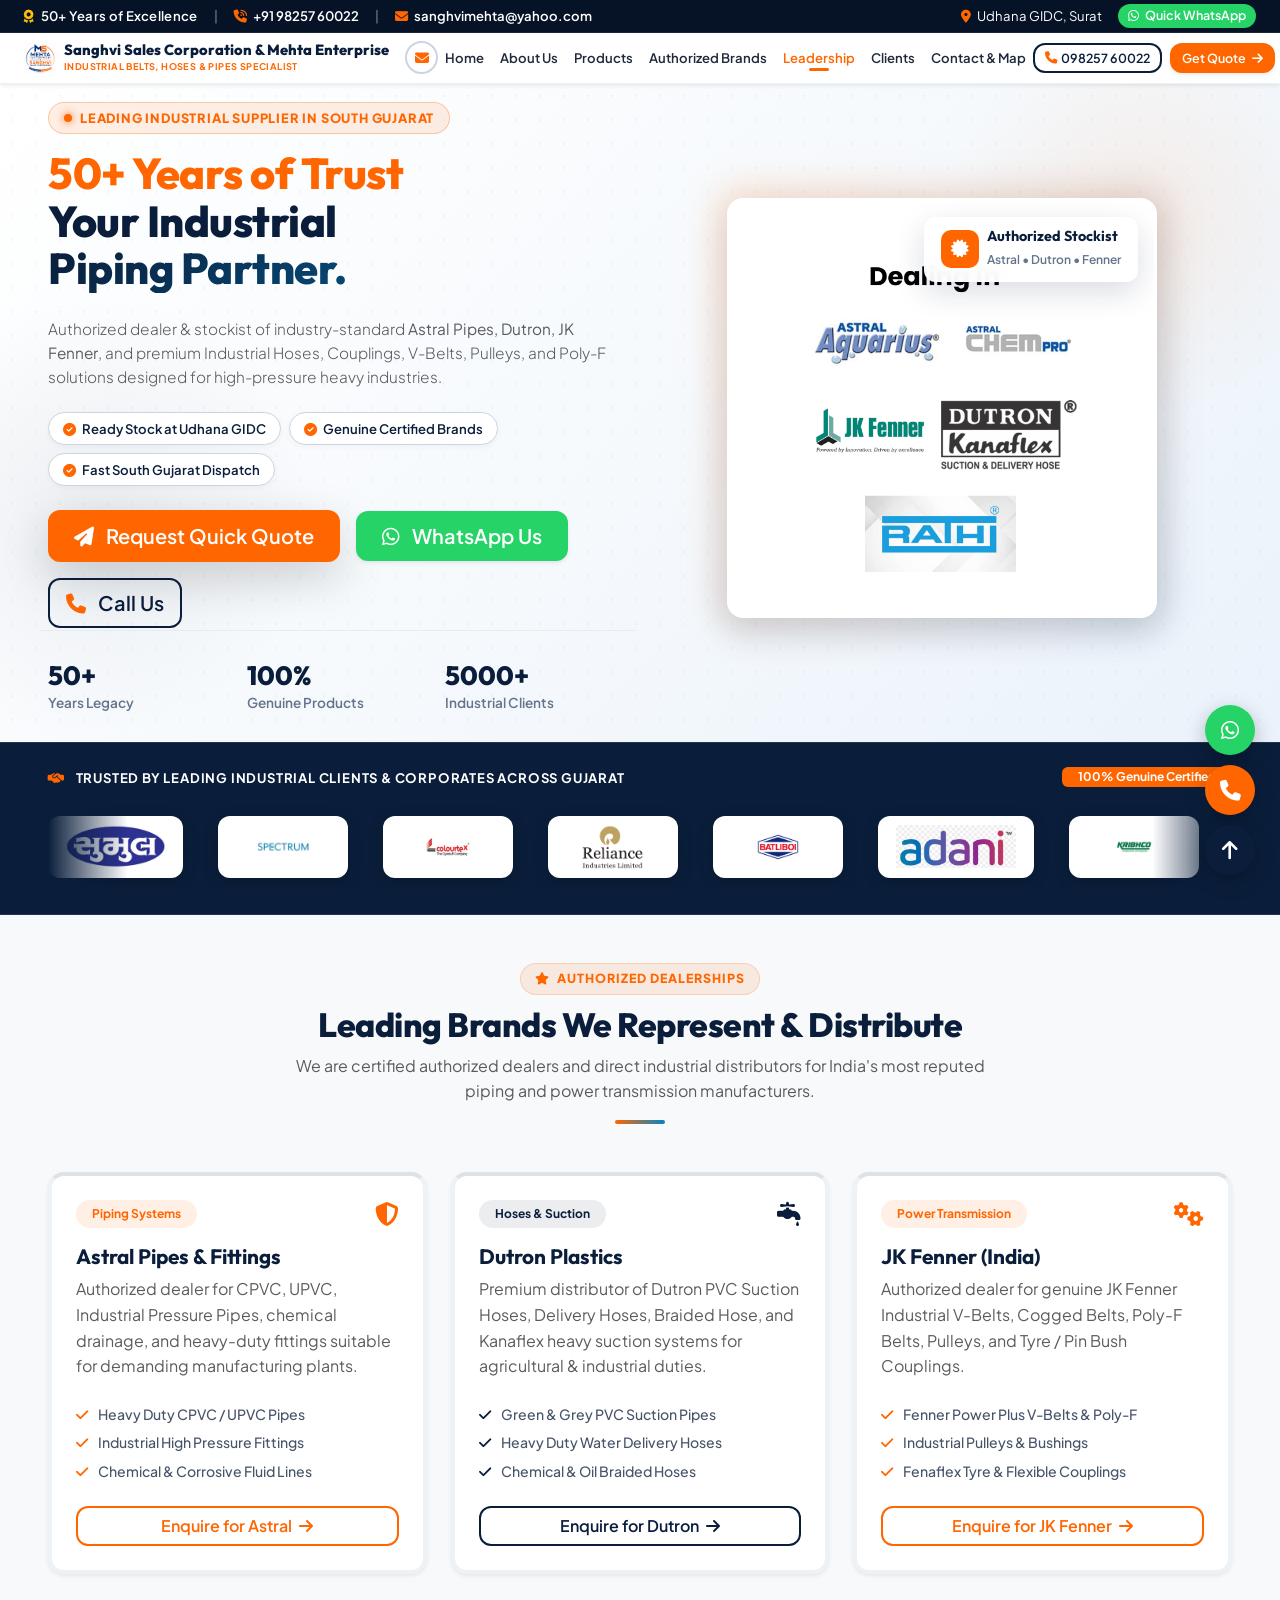
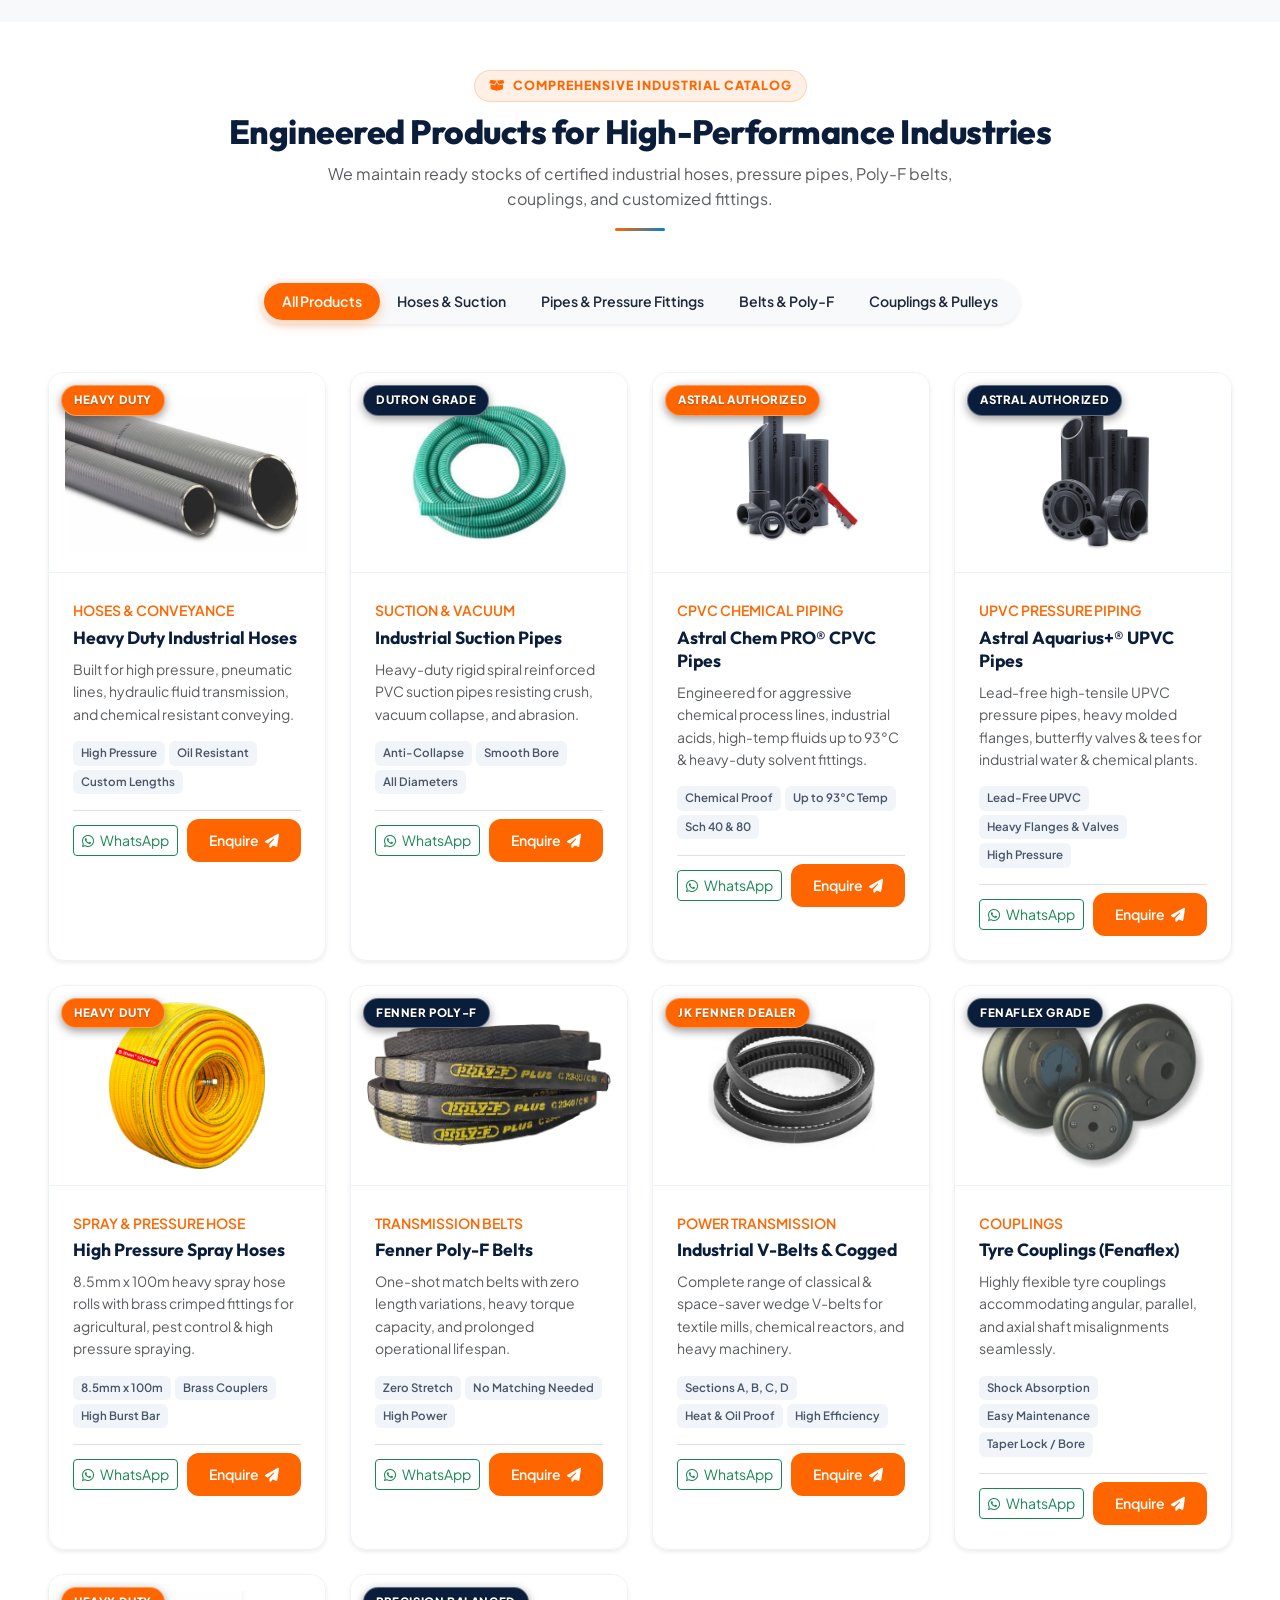
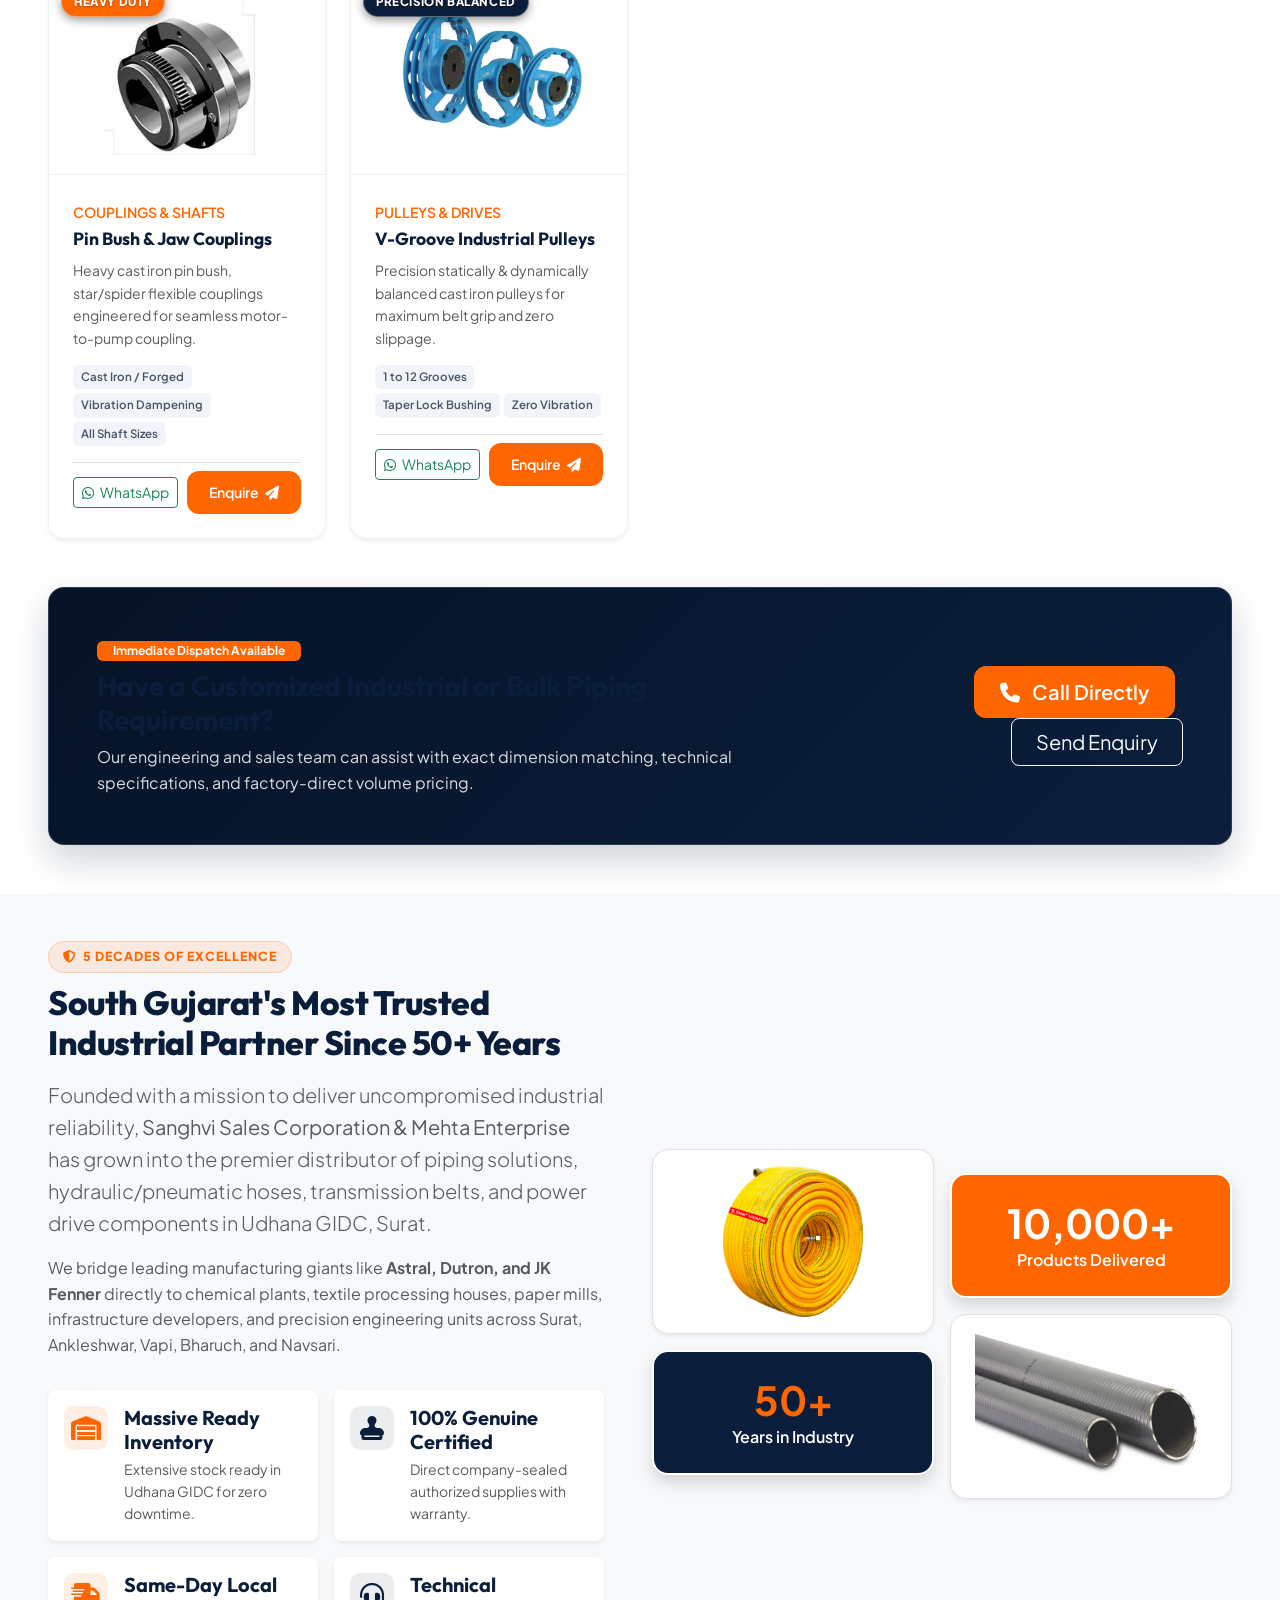
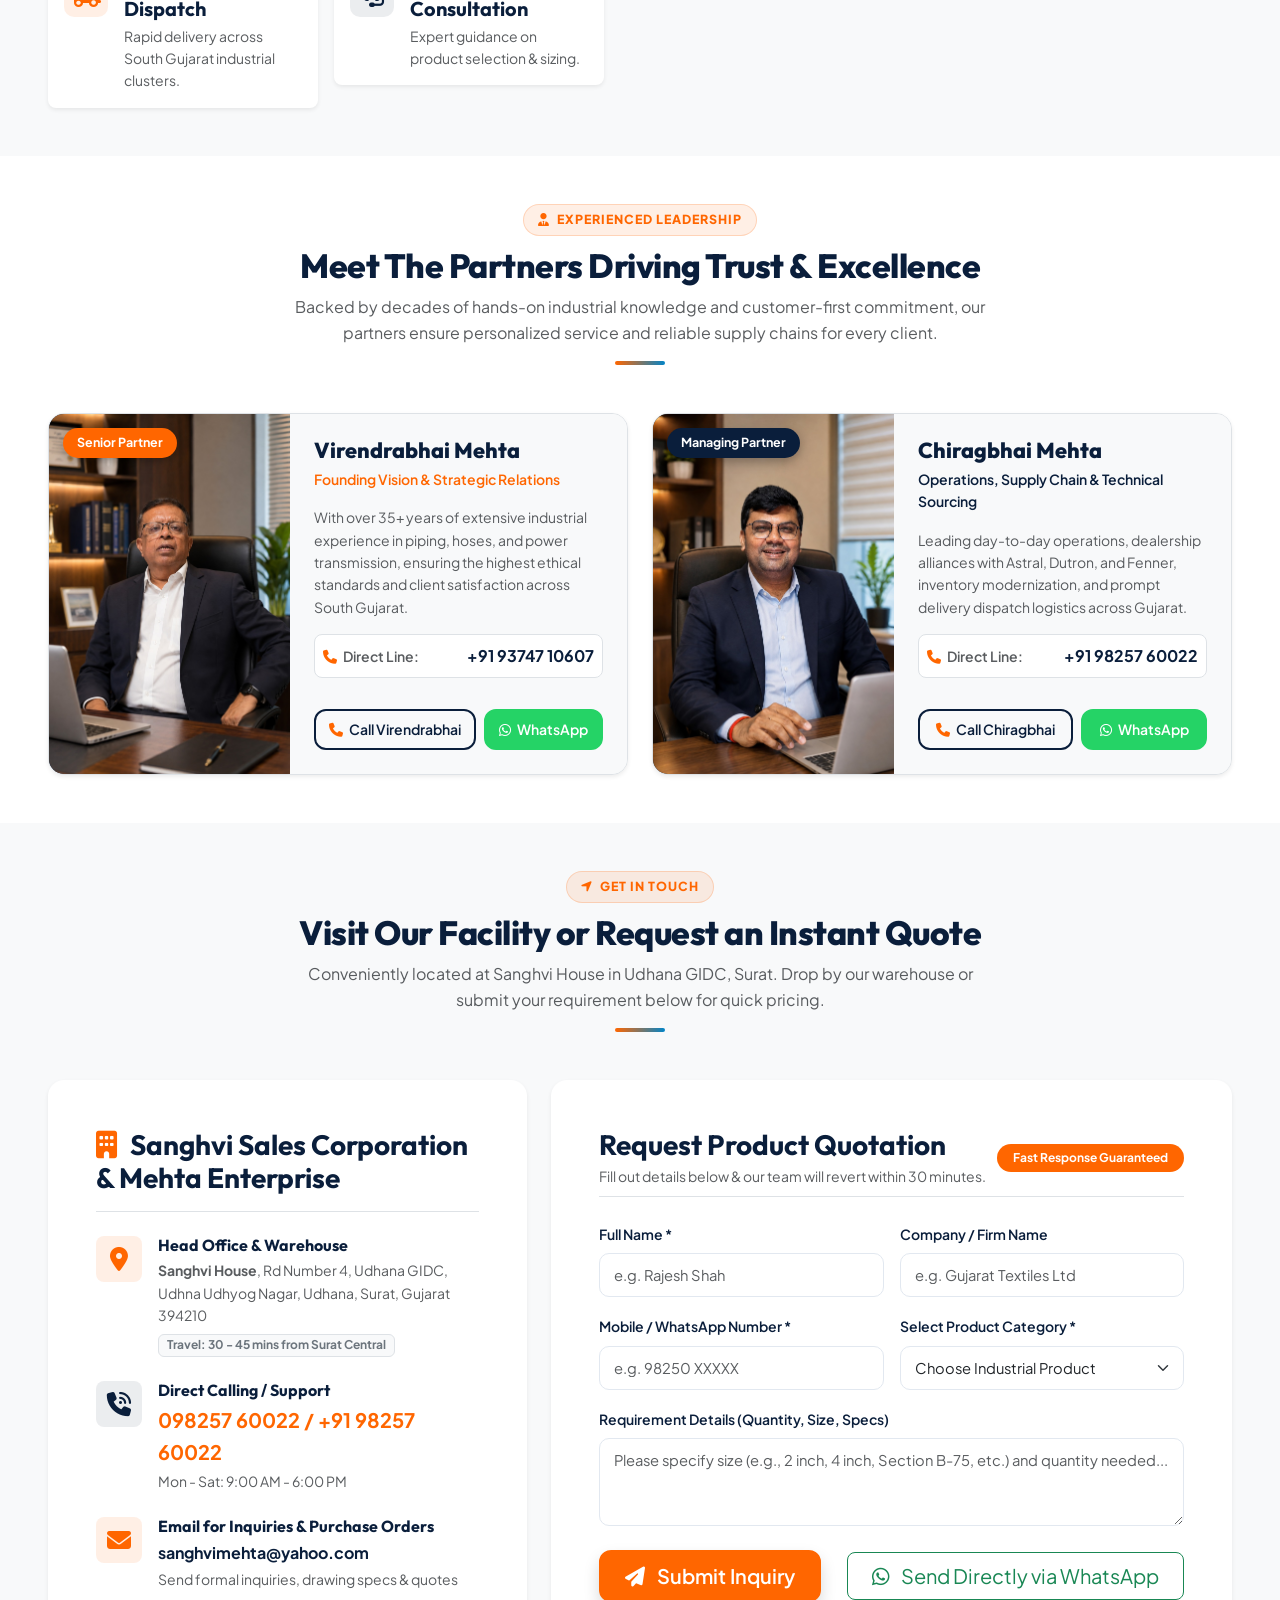
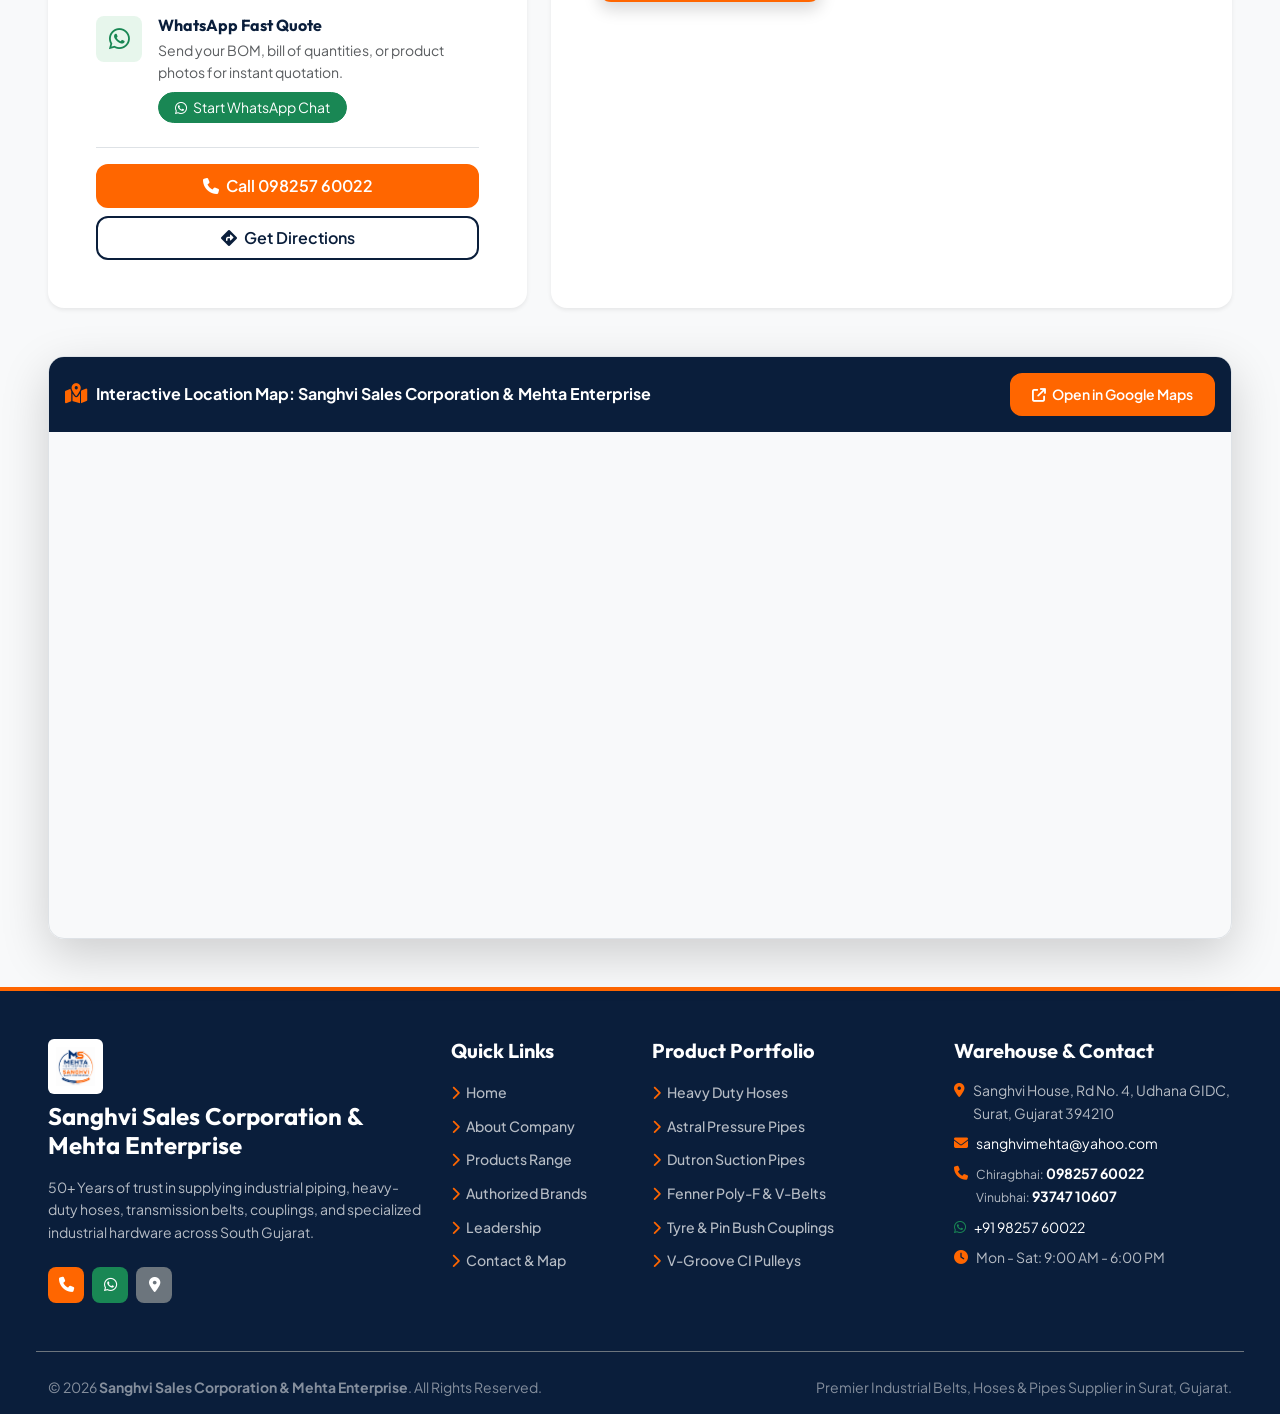
==== index.html @ c062a6a2 "feat: implement front-end scripts and styling for product management and inquiry workflows" ====
<!DOCTYPE html>
<html lang="en">
<head>
    <meta charset="UTF-8">
    <meta name="viewport" content="width=device-width, initial-scale=1.0">
    <title>Sanghvi Sales Corporation & Mehta Enterprise | Industrial Piping, Hoses & Belts Supplier Surat</title>
    
    <!-- Core SEO Meta Tags -->
    <meta name="description" content="Sanghvi Sales Corporation & Mehta Enterprise - Leading Industrial Supplier in South Gujarat with 50+ Years Trust. Authorized Dealers for Astral Pipes, Dutron Suction Hoses, JK Fenner Belts & Couplings in Udhana GIDC, Surat. Call 098257 60022.">
    <meta name="keywords" content="Sanghvi Sales Corporation Surat, Mehta Enterprise Surat, Industrial Piping Supplier Surat, Dutron Suction Pipes Udhana GIDC, Astral Industrial Pipes Surat, JK Fenner Belts Gujarat, Poly-F Belts Surat, Industrial Hoses Supplier, Tyre Couplings Surat, Industrial Pulleys Udhna">
    <meta name="author" content="Sanghvi Sales Corporation & Mehta Enterprise">
    <meta name="robots" content="index, follow, max-snippet:-1, max-image-preview:large, max-video-preview:-1">
    <link rel="canonical" href="https://sanghvisalesmehta.com/">

    <!-- Geo & Local Business Tags for Surat & South Gujarat -->
    <meta name="geo.region" content="IN-GJ">
    <meta name="geo.placename" content="Surat, Gujarat, India">
    <meta name="geo.position" content="21.172261;72.845045">
    <meta name="ICBM" content="21.172261, 72.845045">

    <!-- Open Graph Meta Tags (WhatsApp, Facebook, LinkedIn) -->
    <meta property="og:locale" content="en_IN">
    <meta property="og:type" content="website">
    <meta property="og:title" content="50+ Years of Trust | Sanghvi Sales Corporation & Mehta Enterprise Surat">
    <meta property="og:description" content="Authorized Industrial Dealer & Stockist of Astral Pipes, Dutron Suction Hoses, JK Fenner Belts, Pulleys & Couplings in Udhana GIDC, Surat.">
    <meta property="og:url" content="https://sanghvisalesmehta.com/">
    <meta property="og:site_name" content="Sanghvi Sales Corporation & Mehta Enterprise">
    <meta property="og:image" content="images/main banner.png">
    <meta property="og:image:width" content="1200">
    <meta property="og:image:height" content="630">
    <meta property="og:image:alt" content="Sanghvi Sales Corporation & Mehta Enterprise Industrial Supplies Surat">

    <!-- Twitter Card Meta Tags -->
    <meta name="twitter:card" content="summary_large_image">
    <meta name="twitter:title" content="Sanghvi Sales Corporation & Mehta Enterprise | Industrial Piping & Hoses Partner">
    <meta name="twitter:description" content="Leading Industrial Supplier in South Gujarat with 50+ Years Trust. Authorized Dealers for Astral, Dutron, JK Fenner.">
    <meta name="twitter:image" content="images/main banner.png">

    <!-- Favicon -->
    <link rel="icon" type="image/png" href="images/logo.png">
    <link rel="apple-touch-icon" href="images/logo.png">

    <!-- Performance Resource Hints -->
    <link rel="dns-prefetch" href="//fonts.googleapis.com">
    <link rel="dns-prefetch" href="//fonts.gstatic.com">
    <link rel="dns-prefetch" href="//cdn.jsdelivr.net">
    <link rel="dns-prefetch" href="//cdnjs.cloudflare.com">
    <link rel="preconnect" href="https://fonts.googleapis.com">
    <link rel="preconnect" href="https://fonts.gstatic.com" crossorigin>

    <!-- Google Fonts with display=swap for faster First Contentful Paint (FCP) -->
    <link href="https://fonts.googleapis.com/css2?family=Outfit:wght@500;600;700;800&family=Plus+Jakarta+Sans:wght@400;500;600;700&display=swap" rel="stylesheet">

    <!-- Bootstrap 5 CSS -->
    <link href="https://cdn.jsdelivr.net/npm/bootstrap@5.3.3/dist/css/bootstrap.min.css" rel="stylesheet">
    
    <!-- Icons -->
    <link rel="stylesheet" href="https://cdn.jsdelivr.net/npm/bootstrap-icons@1.11.3/font/bootstrap-icons.min.css">
    <link rel="stylesheet" href="https://cdnjs.cloudflare.com/ajax/libs/font-awesome/6.5.1/css/all.min.css">

    <!-- Custom CSS -->
    <link rel="stylesheet" href="css/style.css">

    <!-- Advanced JSON-LD Structured Data for Local Business & Product Catalog SEO -->
    <script type="application/ld+json">
    {
      "@context": "https://schema.org",
      "@type": "IndustrialSupplyStore",
      "name": "Sanghvi Sales Corporation & Mehta Enterprise",
      "alternateName": "Sanghvi Sales Corporation Surat",
      "image": "https://sanghvisalesmehta.com/images/logo.png",
      "@id": "https://sanghvisalesmehta.com/#organization",
      "url": "https://sanghvisalesmehta.com/",
      "telephone": "+919825760022",
      "email": "sanghvimehta@yahoo.com",
      "priceRange": "₹₹",
      "address": {
        "@type": "PostalAddress",
        "streetAddress": "Sanghvi House, Rd Number 4, Udhana GIDC, Udhna Udhyog Nagar",
        "addressLocality": "Surat",
        "addressRegion": "Gujarat",
        "postalCode": "394210",
        "addressCountry": "IN"
      },
      "geo": {
        "@type": "GeoCoordinates",
        "latitude": 21.1722612,
        "longitude": 72.8450452
      },
      "openingHoursSpecification": [
        {
          "@type": "OpeningHoursSpecification",
          "dayOfWeek": ["Monday", "Tuesday", "Wednesday", "Thursday", "Friday", "Saturday"],
          "opens": "09:00",
          "closes": "18:00"
        }
      ],
      "areaServed": [
        {"@type": "City", "name": "Surat"},
        {"@type": "City", "name": "Ankleshwar"},
        {"@type": "City", "name": "Vapi"},
        {"@type": "City", "name": "Bharuch"},
        {"@type": "City", "name": "Navsari"},
        {"@type": "AdministrativeArea", "name": "South Gujarat"}
      ],
      "brand": [
        {"@type": "Brand", "name": "Astral Pipes"},
        {"@type": "Brand", "name": "Dutron Plastics"},
        {"@type": "Brand", "name": "JK Fenner"},
        {"@type": "Brand", "name": "Rathi Couplings"}
      ],
      "founder": [
        {
          "@type": "Person",
          "name": "Virendrabhai Mehta",
          "telephone": "+919374710607",
          "jobTitle": "Senior Partner"
        },
        {
          "@type": "Person",
          "name": "Chiragbhai Mehta",
          "telephone": "+919825760022",
          "jobTitle": "Managing Partner"
        }
      ],
      "aggregateRating": {
        "@type": "AggregateRating",
        "ratingValue": "4.9",
        "reviewCount": "128",
        "bestRating": "5",
        "worstRating": "1"
      }
    }
    </script>
</head>
<body data-bs-spy="scroll" data-bs-target="#mainNavbar" data-bs-offset="80">

    <!-- Top Announcement Bar -->
    <div class="top-bar py-1">
        <div class="container-fluid px-2 px-xl-4">
            <div class="row align-items-center gy-1">
                <div class="col-12 col-md-7 text-center text-md-start">
                    <div class="d-flex align-items-center justify-content-center justify-content-md-start gap-2 gap-sm-3 flex-wrap">
                        <span class="top-badge d-none d-sm-inline"><i class="fa-solid fa-award me-1 text-warning"></i> 50+ Years of Excellence</span>
                        <span class="d-none d-sm-inline text-light-50">|</span>
                        <a href="tel:+919825760022" class="top-link"><i class="fa-solid fa-phone-volume me-1 text-orange"></i> +91 98257 60022</a>
                        <span class="text-light-50">|</span>
                        <a href="mailto:sanghvimehta@yahoo.com" class="top-link"><i class="fa-solid fa-envelope me-1 text-orange"></i> sanghvimehta@yahoo.com</a>
                    </div>
                </div>
                <div class="col-md-5 text-end d-none d-md-block">
                    <div class="d-flex align-items-center justify-content-end gap-3">
                        <span class="d-none d-lg-inline location-badge"><i class="fa-solid fa-location-dot me-1 text-orange"></i> Udhana GIDC, Surat</span>
                        <a href="https://wa.me/919825760022?text=Hello%20Sanghvi%20Sales%20Corporation%20%26%20Mehta%20Enterprise%2C%20I%20have%20an%20industrial%20requirement." target="_blank" class="top-wa-btn">
                            <i class="fa-brands fa-whatsapp me-1"></i> Quick WhatsApp
                        </a>
                    </div>
                </div>
            </div>
        </div>
    </div>

    <!-- Main Navigation Bar -->
    <nav class="navbar navbar-expand-xl sticky-top bg-white shadow-sm" id="mainNavbar">
        <div class="container-fluid px-3 px-xl-4">
            <a class="navbar-brand d-flex align-items-center gap-2" href="#home">
                <img src="images/logo.png" alt="Sanghvi Sales Corporation & Mehta Enterprise Logo" class="brand-logo" onerror="this.src='https://via.placeholder.com/220x60?text=Sanghvi+Sales+Corporation';">
                <div class="brand-text d-flex flex-column">
                    <span class="brand-name">Sanghvi Sales Corporation & Mehta Enterprise</span>
                    <span class="brand-sub">Industrial Belts, Hoses & Pipes Specialist</span>
                </div>
            </a>

            <!-- Right Controls on Navbar (Email Action & Mobile Toggler) -->
            <div class="d-flex align-items-center gap-2">
                <!-- Email Quick Action with Hover / Click Popover & Copy (Always Visible on Mobile & Desktop) -->
                <div class="dropdown email-action-dropdown">
                    <button class="btn btn-outline-navy btn-sm email-trigger-btn" type="button" id="emailDropdown" data-bs-toggle="dropdown" aria-expanded="false" title="Email: sanghvimehta@yahoo.com">
                        <i class="fa-solid fa-envelope text-orange"></i>
                    </button>
                    <div class="dropdown-menu dropdown-menu-end p-3 shadow-lg rounded-3 border-0 email-popover-menu" aria-labelledby="emailDropdown" style="min-width: 275px;">
                        <div class="d-flex align-items-center justify-content-between mb-2">
                            <span class="small fw-bold text-navy"><i class="fa-solid fa-envelope text-orange me-1"></i> Official Email</span>
                            <span class="badge bg-light text-secondary border">Direct RFQ</span>
                        </div>
                        <div class="p-2 bg-light rounded-2 border d-flex align-items-center justify-content-between gap-2 mb-2">
                            <span class="user-select-all small fw-semibold text-dark text-break" id="headerEmailText" title="Click or select to copy">sanghvimehta@yahoo.com</span>
                            <button type="button" class="btn btn-sm btn-orange px-2 py-1" onclick="copyHeaderEmail(this)" title="Copy Email ID">
                                <i class="fa-solid fa-copy"></i>
                            </button>
                        </div>
                        <div class="d-flex gap-2">
                            <button type="button" class="btn btn-sm btn-outline-orange flex-fill" onclick="copyHeaderEmail(this)">
                                <i class="fa-solid fa-copy me-1"></i> Copy Email
                            </button>
                            <a href="mailto:sanghvimehta@yahoo.com" class="btn btn-sm btn-navy flex-fill text-white">
                                <i class="fa-solid fa-paper-plane me-1"></i> Mail Us
                            </a>
                        </div>
                    </div>
                </div>

                <button class="navbar-toggler custom-toggler border-0" type="button" data-bs-toggle="collapse" data-bs-target="#navContent" aria-controls="navContent" aria-expanded="false" aria-label="Toggle navigation">
                    <span class="navbar-toggler-icon"></span>
                </button>
            </div>

            <div class="collapse navbar-collapse" id="navContent">
                <ul class="navbar-nav mx-auto mb-0 align-items-center">
                    <li class="nav-item">
                        <a class="nav-link active" href="#home">Home</a>
                    </li>
                    <li class="nav-item">
                        <a class="nav-link" href="#about">About Us</a>
                    </li>
                    <li class="nav-item">
                        <a class="nav-link" href="#products">Products</a>
                    </li>
                    <li class="nav-item">
                        <a class="nav-link" href="#authorized-brands">Authorized Brands</a>
                    </li>
                    <li class="nav-item">
                        <a class="nav-link" href="#partners">Leadership</a>
                    </li>
                    <li class="nav-item">
                        <a class="nav-link" href="#clients">Clients</a>
                    </li>
                    <li class="nav-item">
                        <a class="nav-link" href="#contact">Contact & Map</a>
                    </li>
                </ul>

                <div class="nav-actions d-none d-xl-flex align-items-center gap-2">
                    <a href="tel:+919825760022" class="btn btn-outline-navy btn-sm d-flex align-items-center gap-1">
                        <i class="fa-solid fa-phone text-orange"></i>
                        <span>098257 60022</span>
                    </a>
                    <a href="#contact" class="btn btn-orange btn-sm shadow-sm">
                        <span>Get Quote</span>
                        <i class="fa-solid fa-arrow-right ms-1"></i>
                    </a>
                </div>
            </div>
        </div>
    </nav>

    <!-- HERO SECTION -->
    <section class="hero-section position-relative overflow-hidden" id="home">
        <div class="hero-bg-shapes">
            <div class="shape shape-1"></div>
            <div class="shape shape-2"></div>
            <div class="shape-grid"></div>
        </div>

        <div class="container-fluid px-lg-5 position-relative">
            <div class="row align-items-center gy-5 min-vh-hero">
                <!-- Left Hero Content -->
                <div class="col-lg-6 hero-text-col">
                    <div class="hero-content">
                        <!-- Small text above H1 -->
                        <div class="hero-badge mb-3 d-inline-flex align-items-center">
                            <span class="badge-dot"></span>
                            <span class="badge-text">LEADING INDUSTRIAL SUPPLIER IN SOUTH GUJARAT</span>
                        </div>

                        <!-- Main H1 Headline -->
                        <h1 class="hero-title mb-4">
                            <span class="highlight-orange d-block">50+ Years of Trust</span>
                            <span class="d-block text-navy">Your Industrial</span>
                            <span class="d-block text-gradient-blue">Piping Partner.</span>
                        </h1>

                        <p class="hero-description text-muted mb-4 lead">
                            Authorized dealer & stockist of industry-standard <strong>Astral Pipes, Dutron, JK Fenner</strong>, and premium Industrial Hoses, Couplings, V-Belts, Pulleys, and Poly-F solutions designed for high-pressure heavy industries.
                        </p>

                        <!-- Highlights Tags -->
                        <div class="hero-highlights d-flex flex-wrap gap-2 mb-4">
                            <span class="tag-chip"><i class="fa-solid fa-circle-check text-orange me-1"></i> Ready Stock at Udhana GIDC</span>
                            <span class="tag-chip"><i class="fa-solid fa-circle-check text-orange me-1"></i> Genuine Certified Brands</span>
                            <span class="tag-chip"><i class="fa-solid fa-circle-check text-orange me-1"></i> Fast South Gujarat Dispatch</span>
                        </div>

                        <!-- CTA Group -->
                        <div class="hero-cta d-flex flex-wrap align-items-center gap-3 mb-5">
                            <a href="#contact" class="btn btn-orange btn-lg px-4 shadow-lg pulse-btn">
                                <i class="fa-solid fa-paper-plane me-2"></i> Request Quick Quote
                            </a>
                            <a href="https://wa.me/919825760022?text=Hello%20Sanghvi%20Sales%20%26%20Mehta%20Enterprise%2C%20I%20need%20a%20quotation%20for%20industrial%20products." target="_blank" class="btn btn-whatsapp btn-lg px-4 shadow-sm">
                                <i class="fa-brands fa-whatsapp me-2"></i> WhatsApp Us
                            </a>
                            <a href="tel:+919825760022" class="btn btn-outline-navy btn-lg px-3">
                                <i class="fa-solid fa-phone me-2 text-orange"></i> Call Us
                            </a>
                        </div>

                        <!-- Stats Strip -->
                        <div class="hero-stats row g-3 pt-3 border-top border-light-subtle">
                            <div class="col-4">
                                <div class="stat-card">
                                    <h3 class="stat-number">50+</h3>
                                    <p class="stat-label mb-0">Years Legacy</p>
                                </div>
                            </div>
                            <div class="col-4">
                                <div class="stat-card">
                                    <h3 class="stat-number">100%</h3>
                                    <p class="stat-label mb-0">Genuine Products</p>
                                </div>
                            </div>
                            <div class="col-4">
                                <div class="stat-card">
                                    <h3 class="stat-number">5000+</h3>
                                    <p class="stat-label mb-0">Industrial Clients</p>
                                </div>
                            </div>
                        </div>
                    </div>
                </div>

                <!-- Right Hero Image -->
                <div class="col-lg-6 hero-image-col">
                    <div class="hero-image-wrapper position-relative">
                        <!-- Decorative Frame Backdrop -->
                        <div class="image-accent-glow"></div>
                        <div class="image-card-frame shadow-2xl rounded-4 overflow-hidden position-relative">
                            <img src="images/main banner.png" alt="Sanghvi Sales Corporation & Mehta Enterprise Industrial Piping & Hoses Main Banner - Astral, Fenner, Dutron, Rathi" class="img-fluid hero-banner-img">
                            
                            <!-- Floating Trust Overlay Card -->
                            <div class="floating-badge top-right glass-card">
                                <div class="d-flex align-items-center gap-2">
                                    <div class="badge-icon bg-orange text-white">
                                        <i class="fa-solid fa-certificate"></i>
                                    </div>
                                    <div>
                                        <div class="badge-heading">Authorized Stockist</div>
                                        <small class="badge-sub">Astral • Dutron • Fenner</small>
                                    </div>
                                </div>
                            </div>
                        </div>
                    </div>
                </div>
            </div>
        </div>
    </section>

    <!-- CLIENT LOGOS / BRANDS MARQUEE SECTION -->
    <section class="marquee-section py-4 bg-navy text-white" id="clients">
        <div class="container-fluid px-lg-5">
            <div class="d-flex align-items-center justify-content-between flex-wrap mb-3 gap-2">
                <span class="marquee-title"><i class="fa-solid fa-handshake-simple text-orange me-2"></i> TRUSTED BY LEADING INDUSTRIAL CLIENTS & CORPORATES ACROSS GUJARAT</span>
                <span class="badge bg-orange px-3 py-1 text-white">100% Genuine Certified</span>
            </div>
            
            <div class="marquee-wrapper">
                <div class="marquee-track">
                    <!-- Set 1 -->
                    <div class="client-logo-item"><img src="Clients-logo/1462340043_final_logo.png" alt="Industrial Client Logo Surat" class="client-img" loading="lazy" decoding="async"></div>
                    <div class="client-logo-item"><img src="Clients-logo/spectrum-dyes-chemicals-ltd.jpg" alt="Spectrum Dyes & Chemicals Ltd Gujarat" class="client-img" loading="lazy" decoding="async"></div>
                    <div class="client-logo-item"><img src="Clients-logo/6f59fb48eff33c66561f958b9edef34e.jfif" alt="Manufacturing Client Logo Gujarat" class="client-img" loading="lazy" decoding="async"></div>
                    <div class="client-logo-item"><img src="Clients-logo/images (1).png" alt="Industrial Corporate Client" class="client-img" loading="lazy" decoding="async"></div>
                    <div class="client-logo-item"><img src="Clients-logo/images.png" alt="Industrial Partner Logo" class="client-img" loading="lazy" decoding="async"></div>
                    <div class="client-logo-item"><img src="Clients-logo/images (1).jfif" alt="Chemical Industry Client" class="client-img" loading="lazy" decoding="async"></div>
                    <div class="client-logo-item"><img src="Clients-logo/images.jfif" alt="Textile Plant Client" class="client-img" loading="lazy" decoding="async"></div>
                    
                    <!-- Set 2 (Duplicate for smooth infinite scroll) -->
                    <div class="client-logo-item"><img src="Clients-logo/1462340043_final_logo.png" alt="Industrial Client Logo Surat" class="client-img" loading="lazy" decoding="async"></div>
                    <div class="client-logo-item"><img src="Clients-logo/spectrum-dyes-chemicals-ltd.jpg" alt="Spectrum Dyes & Chemicals Ltd Gujarat" class="client-img" loading="lazy" decoding="async"></div>
                    <div class="client-logo-item"><img src="Clients-logo/6f59fb48eff33c66561f958b9edef34e.jfif" alt="Manufacturing Client Logo Gujarat" class="client-img" loading="lazy" decoding="async"></div>
                    <div class="client-logo-item"><img src="Clients-logo/images (1).png" alt="Industrial Corporate Client" class="client-img" loading="lazy" decoding="async"></div>
                    <div class="client-logo-item"><img src="Clients-logo/images.png" alt="Industrial Partner Logo" class="client-img" loading="lazy" decoding="async"></div>
                    <div class="client-logo-item"><img src="Clients-logo/images (1).jfif" alt="Chemical Industry Client" class="client-img" loading="lazy" decoding="async"></div>
                    <div class="client-logo-item"><img src="Clients-logo/images.jfif" alt="Textile Plant Client" class="client-img" loading="lazy" decoding="async"></div>
                </div>
            </div>
        </div>
    </section>

    <!-- AUTHORIZED DEALERS & BRAND PARTNERS -->
    <section class="brand-dealers-section py-5 bg-light" id="authorized-brands">
        <div class="container-fluid px-lg-5">
            <div class="section-header text-center mb-5">
                <span class="sub-heading-badge"><i class="fa-solid fa-star text-orange me-1"></i> AUTHORIZED DEALERSHIPS</span>
                <h2 class="section-title text-navy">Leading Brands We Represent & Distribute</h2>
                <p class="section-subtitle text-muted mx-auto">We are certified authorized dealers and direct industrial distributors for India's most reputed piping and power transmission manufacturers.</p>
                <div class="heading-line mx-auto"></div>
            </div>

            <div class="row g-4 justify-content-center">
                <!-- Brand 1: Astral Pipes -->
                <div class="col-lg-4 col-md-6">
                    <div class="brand-partner-card h-100 p-4 bg-white rounded-4 shadow-sm border-top border-4 border-orange hover-lift">
                        <div class="d-flex align-items-center justify-content-between mb-3">
                            <span class="badge bg-orange-soft text-orange fw-bold px-3 py-2 rounded-pill">Piping Systems</span>
                            <i class="fa-solid fa-shield-halved text-orange fs-4"></i>
                        </div>
                        <h3 class="brand-name-title text-navy mb-2">Astral Pipes & Fittings</h3>
                        <p class="brand-desc text-muted mb-4">
                            Authorized dealer for CPVC, UPVC, Industrial Pressure Pipes, chemical drainage, and heavy-duty fittings suitable for demanding manufacturing plants.
                        </p>
                        <ul class="brand-feature-list list-unstyled mb-4">
                            <li><i class="fa-solid fa-check text-orange me-2"></i> Heavy Duty CPVC / UPVC Pipes</li>
                            <li><i class="fa-solid fa-check text-orange me-2"></i> Industrial High Pressure Fittings</li>
                            <li><i class="fa-solid fa-check text-orange me-2"></i> Chemical & Corrosive Fluid Lines</li>
                        </ul>
                        <a href="#contact" class="btn btn-outline-orange w-100" onclick="selectProduct('Astral Pipes & Fittings')">
                            Enquire for Astral <i class="fa-solid fa-arrow-right ms-1"></i>
                        </a>
                    </div>
                </div>

                <!-- Brand 2: Dutron -->
                <div class="col-lg-4 col-md-6">
                    <div class="brand-partner-card h-100 p-4 bg-white rounded-4 shadow-sm border-top border-4 border-navy hover-lift">
                        <div class="d-flex align-items-center justify-content-between mb-3">
                            <span class="badge bg-navy-soft text-navy fw-bold px-3 py-2 rounded-pill">Hoses & Suction</span>
                            <i class="fa-solid fa-faucet-drip text-navy fs-4"></i>
                        </div>
                        <h3 class="brand-name-title text-navy mb-2">Dutron Plastics</h3>
                        <p class="brand-desc text-muted mb-4">
                            Premium distributor of Dutron PVC Suction Hoses, Delivery Hoses, Braided Hose, and Kanaflex heavy suction systems for agricultural & industrial duties.
                        </p>
                        <ul class="brand-feature-list list-unstyled mb-4">
                            <li><i class="fa-solid fa-check text-navy me-2"></i> Green & Grey PVC Suction Pipes</li>
                            <li><i class="fa-solid fa-check text-navy me-2"></i> Heavy Duty Water Delivery Hoses</li>
                            <li><i class="fa-solid fa-check text-navy me-2"></i> Chemical & Oil Braided Hoses</li>
                        </ul>
                        <a href="#contact" class="btn btn-outline-navy w-100" onclick="selectProduct('Dutron Hoses & Suction Pipes')">
                            Enquire for Dutron <i class="fa-solid fa-arrow-right ms-1"></i>
                        </a>
                    </div>
                </div>

                <!-- Brand 3: JK Fenner -->
                <div class="col-lg-4 col-md-6">
                    <div class="brand-partner-card h-100 p-4 bg-white rounded-4 shadow-sm border-top border-4 border-orange hover-lift">
                        <div class="d-flex align-items-center justify-content-between mb-3">
                            <span class="badge bg-orange-soft text-orange fw-bold px-3 py-2 rounded-pill">Power Transmission</span>
                            <i class="fa-solid fa-gears text-orange fs-4"></i>
                        </div>
                        <h3 class="brand-name-title text-navy mb-2">JK Fenner (India)</h3>
                        <p class="brand-desc text-muted mb-4">
                            Authorized dealer for genuine JK Fenner Industrial V-Belts, Cogged Belts, Poly-F Belts, Pulleys, and Tyre / Pin Bush Couplings.
                        </p>
                        <ul class="brand-feature-list list-unstyled mb-4">
                            <li><i class="fa-solid fa-check text-orange me-2"></i> Fenner Power Plus V-Belts & Poly-F</li>
                            <li><i class="fa-solid fa-check text-orange me-2"></i> Industrial Pulleys & Bushings</li>
                            <li><i class="fa-solid fa-check text-orange me-2"></i> Fenaflex Tyre & Flexible Couplings</li>
                        </ul>
                        <a href="#contact" class="btn btn-outline-orange w-100" onclick="selectProduct('JK Fenner Belts & Couplings')">
                            Enquire for JK Fenner <i class="fa-solid fa-arrow-right ms-1"></i>
                        </a>
                    </div>
                </div>
            </div>
        </div>
    </section>

    <!-- PRODUCTS SECTION -->
    <section class="products-section py-5 bg-white position-relative" id="products">
        <div class="container-fluid px-lg-5">
            <div class="section-header text-center mb-5">
                <span class="sub-heading-badge"><i class="fa-solid fa-box-open text-orange me-1"></i> COMPREHENSIVE INDUSTRIAL CATALOG</span>
                <h2 class="section-title text-navy">Engineered Products for High-Performance Industries</h2>
                <p class="section-subtitle text-muted mx-auto">
                    We maintain ready stocks of certified industrial hoses, pressure pipes, Poly-F belts, couplings, and customized fittings.
                </p>
                <div class="heading-line mx-auto"></div>
            </div>

            <!-- Product Category Filter Buttons -->
            <div class="product-filters text-center mb-5">
                <div class="btn-group flex-wrap shadow-sm rounded-pill p-1 bg-light" role="group" aria-label="Product Filters">
                    <button type="button" class="btn btn-filter active rounded-pill" data-filter="all">All Products</button>
                    <button type="button" class="btn btn-filter rounded-pill" data-filter="hoses">Hoses & Suction</button>
                    <button type="button" class="btn btn-filter rounded-pill" data-filter="pipes">Pipes & Pressure Fittings</button>
                    <button type="button" class="btn btn-filter rounded-pill" data-filter="belts">Belts & Poly-F</button>
                    <button type="button" class="btn btn-filter rounded-pill" data-filter="couplings">Couplings & Pulleys</button>
                </div>
            </div>

            <!-- Product Grid -->
            <div class="row g-4 product-grid" id="productContainer">

                <!-- Item 1: Heavy Duty Industrial Hoses -->
                <div class="col-xl-3 col-lg-4 col-md-6 product-item" data-category="hoses">
                    <div class="product-card h-100 rounded-4 overflow-hidden shadow-sm hover-elevate">
                        <div class="product-img-box position-relative">
                            <img src="images/heavy-duty-hoses.jfif" alt="Heavy Duty Industrial Rubber and PVC Hoses Supplier Surat" class="product-img" loading="lazy" decoding="async" onerror="this.src='images/main banner.png'">
                            <span class="product-badge bg-orange">Heavy Duty</span>
                            <div class="product-overlay">
                                <button class="btn btn-sm btn-light fw-bold" onclick="openProductModal('Heavy Duty Industrial Hoses', 'images/heavy-duty-hoses.jfif', 'Dutron & Premium Brands', 'High-pressure flexible rubber and PVC hoses designed for air, steam, chemical transfer, sandblasting, and water discharge applications with exceptional durability.')">
                                    <i class="fa-solid fa-eye me-1"></i> Quick View
                                </button>
                            </div>
                        </div>
                        <div class="product-info p-4">
                            <span class="product-cat text-orange fw-semibold small">HOSES & CONVEYANCE</span>
                            <h4 class="product-title text-navy mt-1">Heavy Duty Industrial Hoses</h4>
                            <p class="product-snippet text-muted small">
                                Built for high pressure, pneumatic lines, hydraulic fluid transmission, and chemical resistant conveying.
                            </p>
                            <div class="product-specs d-flex flex-wrap gap-1 mb-3">
                                <span class="spec-tag">High Pressure</span>
                                <span class="spec-tag">Oil Resistant</span>
                                <span class="spec-tag">Custom Lengths</span>
                            </div>
                            <div class="d-flex align-items-center justify-content-between pt-2 border-top">
                                <a href="https://wa.me/919825760022?text=Hello%2C%20I%20want%20price%20for%20Heavy%20Duty%20Industrial%20Hoses" target="_blank" class="btn btn-sm btn-outline-success">
                                    <i class="fa-brands fa-whatsapp me-1"></i> WhatsApp
                                </a>
                                <button class="btn btn-sm btn-orange" onclick="selectProduct('Heavy Duty Industrial Hoses')">
                                    Enquire <i class="fa-solid fa-paper-plane ms-1"></i>
                                </button>
                            </div>
                        </div>
                    </div>
                </div>

                <!-- Item 2: Industrial Suction Pipes -->
                <div class="col-xl-3 col-lg-4 col-md-6 product-item" data-category="hoses">
                    <div class="product-card h-100 rounded-4 overflow-hidden shadow-sm hover-elevate">
                        <div class="product-img-box position-relative">
                            <img src="images/suction-pipe.jpg" alt="Dutron Industrial PVC Spiral Suction Pipe Udhana GIDC Surat" class="product-img" loading="lazy" decoding="async">
                            <span class="product-badge bg-navy">Dutron Grade</span>
                            <div class="product-overlay">
                                <button class="btn btn-sm btn-light fw-bold" onclick="openProductModal('Industrial Suction Pipes', 'images/suction-pipe.jpg', 'Dutron & Kanaflex Standard', 'Reinforced PVC suction and delivery hoses engineered for heavy dewatering, slurry pumping, vacuum suction, and agricultural-industrial use.')">
                                    <i class="fa-solid fa-eye me-1"></i> Quick View
                                </button>
                            </div>
                        </div>
                        <div class="product-info p-4">
                            <span class="product-cat text-orange fw-semibold small">SUCTION & VACUUM</span>
                            <h4 class="product-title text-navy mt-1">Industrial Suction Pipes</h4>
                            <p class="product-snippet text-muted small">
                                Heavy-duty rigid spiral reinforced PVC suction pipes resisting crush, vacuum collapse, and abrasion.
                            </p>
                            <div class="product-specs d-flex flex-wrap gap-1 mb-3">
                                <span class="spec-tag">Anti-Collapse</span>
                                <span class="spec-tag">Smooth Bore</span>
                                <span class="spec-tag">All Diameters</span>
                            </div>
                            <div class="d-flex align-items-center justify-content-between pt-2 border-top">
                                <a href="https://wa.me/919825760022?text=Hello%2C%20I%20want%20price%20for%20Industrial%20Suction%20Pipes" target="_blank" class="btn btn-sm btn-outline-success">
                                    <i class="fa-brands fa-whatsapp me-1"></i> WhatsApp
                                </a>
                                <button class="btn btn-sm btn-orange" onclick="selectProduct('Industrial Suction Pipes')">
                                    Enquire <i class="fa-solid fa-paper-plane ms-1"></i>
                                </button>
                            </div>
                        </div>
                    </div>
                </div>

                <!-- Item 3: Astral Chem PRO CPVC Industrial Pipes & Fittings -->
                <div class="col-xl-3 col-lg-4 col-md-6 product-item" data-category="pipes">
                    <div class="product-card h-100 rounded-4 overflow-hidden shadow-sm hover-elevate">
                        <div class="product-img-box position-relative">
                            <img src="images/Astral_CHEM-Pro-v1-cpvc-pipe and fittings.png" alt="Astral Chem PRO Industrial CPVC Pipes and Fittings Surat" class="product-img" loading="lazy" decoding="async">
                            <span class="product-badge bg-orange">Astral Authorized</span>
                            <div class="product-overlay">
                                <button class="btn btn-sm btn-light fw-bold" onclick="openProductModal('Astral Chem PRO® CPVC Pipes & Fittings', 'images/Astral_CHEM-Pro-v1-cpvc-pipe and fittings.png', 'Astral Chem PRO® Authorized', 'High-performance industrial CPVC piping systems (Schedule 40 & 80) engineered specifically for aggressive chemical transfer, acids, alkalis, and high-temperature industrial effluents up to 93°C with heavy-duty industrial valves and flanges.')">
                                    <i class="fa-solid fa-eye me-1"></i> Quick View
                                </button>
                            </div>
                        </div>
                        <div class="product-info p-4">
                            <span class="product-cat text-orange fw-semibold small">CPVC CHEMICAL PIPING</span>
                            <h4 class="product-title text-navy mt-1">Astral Chem PRO® CPVC Pipes</h4>
                            <p class="product-snippet text-muted small">
                                Engineered for aggressive chemical process lines, industrial acids, high-temp fluids up to 93°C & heavy-duty solvent fittings.
                            </p>
                            <div class="product-specs d-flex flex-wrap gap-1 mb-3">
                                <span class="spec-tag">Chemical Proof</span>
                                <span class="spec-tag">Up to 93°C Temp</span>
                                <span class="spec-tag">Sch 40 & 80</span>
                            </div>
                            <div class="d-flex align-items-center justify-content-between pt-2 border-top">
                                <a href="https://wa.me/919825760022?text=Hello%2C%20I%20want%20price%20for%20Astral%20Chem%20PRO%20CPVC%20Pipes%20and%20Fittings" target="_blank" class="btn btn-sm btn-outline-success">
                                    <i class="fa-brands fa-whatsapp me-1"></i> WhatsApp
                                </a>
                                <button class="btn btn-sm btn-orange" onclick="selectProduct('Astral Chem PRO CPVC Pipes')">
                                    Enquire <i class="fa-solid fa-paper-plane ms-1"></i>
                                </button>
                            </div>
                        </div>
                    </div>
                </div>

                <!-- Item 4: Astral Aquarius+ UPVC Industrial Pressure Pipes & Fittings -->
                <div class="col-xl-3 col-lg-4 col-md-6 product-item" data-category="pipes">
                    <div class="product-card h-100 rounded-4 overflow-hidden shadow-sm hover-elevate">
                        <div class="product-img-box position-relative">
                            <img src="images/Astral_upvc pipe image.png" alt="Astral Aquarius UPVC Industrial Pressure Pipes and Fittings Surat" class="product-img" loading="lazy" decoding="async">
                            <span class="product-badge bg-navy">Astral Authorized</span>
                            <div class="product-overlay">
                                <button class="btn btn-sm btn-light fw-bold" onclick="openProductModal('Astral Aquarius+® UPVC Pressure Pipes', 'images/Astral_upvc pipe image.png', 'Astral Aquarius+® Authorized', 'Lead-free, non-toxic heavy-duty industrial UPVC pressure pipes and molded fittings (Schedule 40 & 80) including industrial flanges, unions, butterfly valves, and tees designed for water treatment and high pressure industrial supply.')">
                                    <i class="fa-solid fa-eye me-1"></i> Quick View
                                </button>
                            </div>
                        </div>
                        <div class="product-info p-4">
                            <span class="product-cat text-orange fw-semibold small">UPVC PRESSURE PIPING</span>
                            <h4 class="product-title text-navy mt-1">Astral Aquarius+® UPVC Pipes</h4>
                            <p class="product-snippet text-muted small">
                                Lead-free high-tensile UPVC pressure pipes, heavy molded flanges, butterfly valves & tees for industrial water & chemical plants.
                            </p>
                            <div class="product-specs d-flex flex-wrap gap-1 mb-3">
                                <span class="spec-tag">Lead-Free UPVC</span>
                                <span class="spec-tag">Heavy Flanges & Valves</span>
                                <span class="spec-tag">High Pressure</span>
                            </div>
                            <div class="d-flex align-items-center justify-content-between pt-2 border-top">
                                <a href="https://wa.me/919825760022?text=Hello%2C%20I%20want%20price%20for%20Astral%20Aquarius%20UPVC%20Pressure%20Pipes" target="_blank" class="btn btn-sm btn-outline-success">
                                    <i class="fa-brands fa-whatsapp me-1"></i> WhatsApp
                                </a>
                                <button class="btn btn-sm btn-orange" onclick="selectProduct('Astral Aquarius UPVC Pipes')">
                                    Enquire <i class="fa-solid fa-paper-plane ms-1"></i>
                                </button>
                            </div>
                        </div>
                    </div>
                </div>

                <!-- Item 5: High-Pressure Spray & Hydraulic Pipes -->
                <div class="col-xl-3 col-lg-4 col-md-6 product-item" data-category="pipes">
                    <div class="product-card h-100 rounded-4 overflow-hidden shadow-sm hover-elevate">
                        <div class="product-img-box position-relative">
                            <img src="images/pressure-pipe.webp" alt="High Pressure Spray & Delivery Hose Pipes Surat" class="product-img" loading="lazy" decoding="async">
                            <span class="product-badge bg-orange">Heavy Duty</span>
                            <div class="product-overlay">
                                <button class="btn btn-sm btn-light fw-bold" onclick="openProductModal('High Pressure Spray Hose Roll', 'images/pressure-pipe.webp', 'Heavy Duty Certified', 'High pressure yellow spray hoses (8.5mm x 100m) with high burst pressure rating, brass end fittings, and heavy-duty abrasion resistant outer cover.')">
                                    <i class="fa-solid fa-eye me-1"></i> Quick View
                                </button>
                            </div>
                        </div>
                        <div class="product-info p-4">
                            <span class="product-cat text-orange fw-semibold small">SPRAY & PRESSURE HOSE</span>
                            <h4 class="product-title text-navy mt-1">High Pressure Spray Hoses</h4>
                            <p class="product-snippet text-muted small">
                                8.5mm x 100m heavy spray hose rolls with brass crimped fittings for agricultural, pest control & high pressure spraying.
                            </p>
                            <div class="product-specs d-flex flex-wrap gap-1 mb-3">
                                <span class="spec-tag">8.5mm x 100m</span>
                                <span class="spec-tag">Brass Couplers</span>
                                <span class="spec-tag">High Burst Bar</span>
                            </div>
                            <div class="d-flex align-items-center justify-content-between pt-2 border-top">
                                <a href="https://wa.me/919825760022?text=Hello%2C%20I%20want%20price%20for%20High%20Pressure%20Spray%20Hose%20Roll" target="_blank" class="btn btn-sm btn-outline-success">
                                    <i class="fa-brands fa-whatsapp me-1"></i> WhatsApp
                                </a>
                                <button class="btn btn-sm btn-orange" onclick="selectProduct('High Pressure Spray Hoses')">
                                    Enquire <i class="fa-solid fa-paper-plane ms-1"></i>
                                </button>
                            </div>
                        </div>
                    </div>
                </div>

                <!-- Item 4: Poly-F Transmission Belts -->
                <div class="col-xl-3 col-lg-4 col-md-6 product-item" data-category="belts">
                    <div class="product-card h-100 rounded-4 overflow-hidden shadow-sm hover-elevate">
                        <div class="product-img-box position-relative">
                            <img src="images/Poly-f.jpg" alt="JK Fenner Poly-F Industrial Drive Belts Stockist Surat" class="product-img" loading="lazy" decoding="async">
                            <span class="product-badge bg-navy">Fenner Poly-F</span>
                            <div class="product-overlay">
                                <button class="btn btn-sm btn-light fw-bold" onclick="openProductModal('Poly-F Belts', 'images/Poly-f.jpg', 'JK Fenner Original', 'Fenner Poly-F Plus belts crafted with precision length tolerance, eliminating belt matching problems and ensuring optimal power distribution.')">
                                    <i class="fa-solid fa-eye me-1"></i> Quick View
                                </button>
                            </div>
                        </div>
                        <div class="product-info p-4">
                            <span class="product-cat text-orange fw-semibold small">TRANSMISSION BELTS</span>
                            <h4 class="product-title text-navy mt-1">Fenner Poly-F Belts</h4>
                            <p class="product-snippet text-muted small">
                                One-shot match belts with zero length variations, heavy torque capacity, and prolonged operational lifespan.
                            </p>
                            <div class="product-specs d-flex flex-wrap gap-1 mb-3">
                                <span class="spec-tag">Zero Stretch</span>
                                <span class="spec-tag">No Matching Needed</span>
                                <span class="spec-tag">High Power</span>
                            </div>
                            <div class="d-flex align-items-center justify-content-between pt-2 border-top">
                                <a href="https://wa.me/919825760022?text=Hello%2C%20I%20want%20price%20for%20Fenner%20Poly-F%20Belts" target="_blank" class="btn btn-sm btn-outline-success">
                                    <i class="fa-brands fa-whatsapp me-1"></i> WhatsApp
                                </a>
                                <button class="btn btn-sm btn-orange" onclick="selectProduct('Fenner Poly-F Belts')">
                                    Enquire <i class="fa-solid fa-paper-plane ms-1"></i>
                                </button>
                            </div>
                        </div>
                    </div>
                </div>

                <!-- Item 5: Industrial V-Belts -->
                <div class="col-xl-3 col-lg-4 col-md-6 product-item" data-category="belts">
                    <div class="product-card h-100 rounded-4 overflow-hidden shadow-sm hover-elevate">
                        <div class="product-img-box position-relative">
                            <img src="images/vbelt.webp" alt="JK Fenner Industrial V-Belts Sections A B C D Surat" class="product-img" loading="lazy" decoding="async">
                            <span class="product-badge bg-orange">JK Fenner Dealer</span>
                            <div class="product-overlay">
                                <button class="btn btn-sm btn-light fw-bold" onclick="openProductModal('Industrial V-Belts', 'images/vbelt.webp', 'JK Fenner & Industrial Standards', 'Classic, Wedge, Cogged, and Raw Edge V-Belts in Sections A, B, C, D, SPA, SPB, SPC, XPZ, XPA delivering unmatched industrial torque transmission.')">
                                    <i class="fa-solid fa-eye me-1"></i> Quick View
                                </button>
                            </div>
                        </div>
                        <div class="product-info p-4">
                            <span class="product-cat text-orange fw-semibold small">POWER TRANSMISSION</span>
                            <h4 class="product-title text-navy mt-1">Industrial V-Belts & Cogged</h4>
                            <p class="product-snippet text-muted small">
                                Complete range of classical & space-saver wedge V-belts for textile mills, chemical reactors, and heavy machinery.
                            </p>
                            <div class="product-specs d-flex flex-wrap gap-1 mb-3">
                                <span class="spec-tag">Sections A, B, C, D</span>
                                <span class="spec-tag">Heat & Oil Proof</span>
                                <span class="spec-tag">High Efficiency</span>
                            </div>
                            <div class="d-flex align-items-center justify-content-between pt-2 border-top">
                                <a href="https://wa.me/919825760022?text=Hello%2C%20I%20want%20price%20for%20Industrial%20V-Belts" target="_blank" class="btn btn-sm btn-outline-success">
                                    <i class="fa-brands fa-whatsapp me-1"></i> WhatsApp
                                </a>
                                <button class="btn btn-sm btn-orange" onclick="selectProduct('Industrial V-Belts')">
                                    Enquire <i class="fa-solid fa-paper-plane ms-1"></i>
                                </button>
                            </div>
                        </div>
                    </div>
                </div>

                <!-- Item 6: Tyre Couplings -->
                <div class="col-xl-3 col-lg-4 col-md-6 product-item" data-category="couplings">
                    <div class="product-card h-100 rounded-4 overflow-hidden shadow-sm hover-elevate">
                        <div class="product-img-box position-relative">
                            <img src="images/tyre-couplings.jfif" alt="Fenaflex Flexible Tyre Couplings Supplier Gujarat" class="product-img" loading="lazy" decoding="async">
                            <span class="product-badge bg-navy">Fenaflex Grade</span>
                            <div class="product-overlay">
                                <button class="btn btn-sm btn-light fw-bold" onclick="openProductModal('Tyre Couplings (Fenaflex)', 'images/tyre-couplings.jfif', 'Fenner Design', 'High misalignment absorption tyre couplings capable of dampening massive torsional vibrations and protecting expensive motors and gearboxes.')">
                                    <i class="fa-solid fa-eye me-1"></i> Quick View
                                </button>
                            </div>
                        </div>
                        <div class="product-info p-4">
                            <span class="product-cat text-orange fw-semibold small">COUPLINGS</span>
                            <h4 class="product-title text-navy mt-1">Tyre Couplings (Fenaflex)</h4>
                            <p class="product-snippet text-muted small">
                                Highly flexible tyre couplings accommodating angular, parallel, and axial shaft misalignments seamlessly.
                            </p>
                            <div class="product-specs d-flex flex-wrap gap-1 mb-3">
                                <span class="spec-tag">Shock Absorption</span>
                                <span class="spec-tag">Easy Maintenance</span>
                                <span class="spec-tag">Taper Lock / Bore</span>
                            </div>
                            <div class="d-flex align-items-center justify-content-between pt-2 border-top">
                                <a href="https://wa.me/919825760022?text=Hello%2C%20I%20want%20price%20for%20Tyre%20Couplings" target="_blank" class="btn btn-sm btn-outline-success">
                                    <i class="fa-brands fa-whatsapp me-1"></i> WhatsApp
                                </a>
                                <button class="btn btn-sm btn-orange" onclick="selectProduct('Tyre Couplings')">
                                    Enquire <i class="fa-solid fa-paper-plane ms-1"></i>
                                </button>
                            </div>
                        </div>
                    </div>
                </div>

                <!-- Item 7: Industrial Couplings & Pin Bush -->
                <div class="col-xl-3 col-lg-4 col-md-6 product-item" data-category="couplings">
                    <div class="product-card h-100 rounded-4 overflow-hidden shadow-sm hover-elevate">
                        <div class="product-img-box position-relative">
                            <img src="images/couplings.jfif" alt="Pin Bush Flexible Couplings and Jaw Couplings Surat" class="product-img" loading="lazy" decoding="async">
                            <span class="product-badge bg-orange">Heavy Duty</span>
                            <div class="product-overlay">
                                <button class="btn btn-sm btn-light fw-bold" onclick="openProductModal('Industrial Couplings & Pin Bush', 'images/couplings.jfif', 'Multi-Brand Heavy Couplings', 'Complete range of Pin Bush flexible couplings, Spider Jaw couplings, Rigid Flange couplings and Chain couplings for pump and drive shafts.')">
                                    <i class="fa-solid fa-eye me-1"></i> Quick View
                                </button>
                            </div>
                        </div>
                        <div class="product-info p-4">
                            <span class="product-cat text-orange fw-semibold small">COUPLINGS & SHAFTS</span>
                            <h4 class="product-title text-navy mt-1">Pin Bush & Jaw Couplings</h4>
                            <p class="product-snippet text-muted small">
                                Heavy cast iron pin bush, star/spider flexible couplings engineered for seamless motor-to-pump coupling.
                            </p>
                            <div class="product-specs d-flex flex-wrap gap-1 mb-3">
                                <span class="spec-tag">Cast Iron / Forged</span>
                                <span class="spec-tag">Vibration Dampening</span>
                                <span class="spec-tag">All Shaft Sizes</span>
                            </div>
                            <div class="d-flex align-items-center justify-content-between pt-2 border-top">
                                <a href="https://wa.me/919825760022?text=Hello%2C%20I%20want%20price%20for%20Pin%20Bush%20and%20Jaw%20Couplings" target="_blank" class="btn btn-sm btn-outline-success">
                                    <i class="fa-brands fa-whatsapp me-1"></i> WhatsApp
                                </a>
                                <button class="btn btn-sm btn-orange" onclick="selectProduct('Pin Bush & Jaw Couplings')">
                                    Enquire <i class="fa-solid fa-paper-plane ms-1"></i>
                                </button>
                            </div>
                        </div>
                    </div>
                </div>

                <!-- Item 8: Industrial Pulleys & Taper Lock -->
                <div class="col-xl-3 col-lg-4 col-md-6 product-item" data-category="couplings">
                    <div class="product-card h-100 rounded-4 overflow-hidden shadow-sm hover-elevate">
                        <div class="product-img-box position-relative">
                            <img src="images/pulleys.jpg" alt="Cast Iron V-Groove Industrial Pulleys and Taper Lock Bushes Surat" class="product-img" loading="lazy" decoding="async">
                            <span class="product-badge bg-navy">Precision Balanced</span>
                            <div class="product-overlay">
                                <button class="btn btn-sm btn-light fw-bold" onclick="openProductModal('Industrial Pulleys & Taper Bushes', 'images/pulleys.jpg', 'Graded CI Pulleys', 'Dynamically balanced V-groove pulleys (A, B, C, D, SPZ, SPA, SPB, SPC) with pilot bore or quick-fit Taper Lock bushes for wobble-free drive.')">
                                    <i class="fa-solid fa-eye me-1"></i> Quick View
                                </button>
                            </div>
                        </div>
                        <div class="product-info p-4">
                            <span class="product-cat text-orange fw-semibold small">PULLEYS & DRIVES</span>
                            <h4 class="product-title text-navy mt-1">V-Groove Industrial Pulleys</h4>
                            <p class="product-snippet text-muted small">
                                Precision statically & dynamically balanced cast iron pulleys for maximum belt grip and zero slippage.
                            </p>
                            <div class="product-specs d-flex flex-wrap gap-1 mb-3">
                                <span class="spec-tag">1 to 12 Grooves</span>
                                <span class="spec-tag">Taper Lock Bushing</span>
                                <span class="spec-tag">Zero Vibration</span>
                            </div>
                            <div class="d-flex align-items-center justify-content-between pt-2 border-top">
                                <a href="https://wa.me/919825760022?text=Hello%2C%20I%20want%20price%20for%20V-Groove%20Industrial%20Pulleys" target="_blank" class="btn btn-sm btn-outline-success">
                                    <i class="fa-brands fa-whatsapp me-1"></i> WhatsApp
                                </a>
                                <button class="btn btn-sm btn-orange" onclick="selectProduct('V-Groove Industrial Pulleys')">
                                    Enquire <i class="fa-solid fa-paper-plane ms-1"></i>
                                </button>
                            </div>
                        </div>
                    </div>
                </div>

            </div>

            <!-- Custom Requirement Banner -->
            <div class="custom-req-banner mt-5 p-4 p-lg-5 rounded-4 bg-navy text-white text-center text-lg-start position-relative overflow-hidden">
                <div class="row align-items-center gy-4 position-relative">
                    <div class="col-lg-8">
                        <span class="badge bg-orange px-3 py-1 mb-2">Immediate Dispatch Available</span>
                        <h3 class="fw-bold mb-2">Have a Customized Industrial or Bulk Piping Requirement?</h3>
                        <p class="mb-0 text-light-80">Our engineering and sales team can assist with exact dimension matching, technical specifications, and factory-direct volume pricing.</p>
                    </div>
                    <div class="col-lg-4 text-center text-lg-end">
                        <a href="tel:+919825760022" class="btn btn-orange btn-lg px-4 me-2 mb-2 mb-sm-0">
                            <i class="fa-solid fa-phone me-2"></i> Call Directly
                        </a>
                        <a href="#contact" class="btn btn-outline-light btn-lg px-4">
                            Send Enquiry
                        </a>
                    </div>
                </div>
            </div>
        </div>
    </section>

    <!-- ABOUT & WHY CHOOSE US -->
    <section class="about-section py-5 bg-light" id="about">
        <div class="container-fluid px-lg-5">
            <div class="row align-items-center gy-5">
                <div class="col-lg-6">
                    <div class="about-content pe-lg-4">
                        <span class="sub-heading-badge"><i class="fa-solid fa-shield-halved text-orange me-1"></i> 5 DECADES OF EXCELLENCE</span>
                        <h2 class="section-title text-navy mb-3">South Gujarat's Most Trusted Industrial Partner Since 50+ Years</h2>
                        <p class="text-muted lead">
                            Founded with a mission to deliver uncompromised industrial reliability, <strong>Sanghvi Sales Corporation & Mehta Enterprise</strong> has grown into the premier distributor of piping solutions, hydraulic/pneumatic hoses, transmission belts, and power drive components in Udhana GIDC, Surat.
                        </p>
                        <p class="text-muted">
                            We bridge leading manufacturing giants like <strong>Astral, Dutron, and JK Fenner</strong> directly to chemical plants, textile processing houses, paper mills, infrastructure developers, and precision engineering units across Surat, Ankleshwar, Vapi, Bharuch, and Navsari.
                        </p>

                        <div class="row g-3 mt-2">
                            <div class="col-sm-6">
                                <div class="feature-box d-flex align-items-start gap-3 p-3 bg-white rounded-3 shadow-sm">
                                    <div class="feature-icon bg-orange-soft text-orange">
                                        <i class="fa-solid fa-warehouse fs-4"></i>
                                    </div>
                                    <div>
                                        <h5 class="fw-bold text-navy mb-1">Massive Ready Inventory</h5>
                                        <p class="text-muted small mb-0">Extensive stock ready in Udhana GIDC for zero downtime.</p>
                                    </div>
                                </div>
                            </div>
                            <div class="col-sm-6">
                                <div class="feature-box d-flex align-items-start gap-3 p-3 bg-white rounded-3 shadow-sm">
                                    <div class="feature-icon bg-navy-soft text-navy">
                                        <i class="fa-solid fa-stamp fs-4"></i>
                                    </div>
                                    <div>
                                        <h5 class="fw-bold text-navy mb-1">100% Genuine Certified</h5>
                                        <p class="text-muted small mb-0">Direct company-sealed authorized supplies with warranty.</p>
                                    </div>
                                </div>
                            </div>
                            <div class="col-sm-6">
                                <div class="feature-box d-flex align-items-start gap-3 p-3 bg-white rounded-3 shadow-sm">
                                    <div class="feature-icon bg-orange-soft text-orange">
                                        <i class="fa-solid fa-truck-fast fs-4"></i>
                                    </div>
                                    <div>
                                        <h5 class="fw-bold text-navy mb-1">Same-Day Local Dispatch</h5>
                                        <p class="text-muted small mb-0">Rapid delivery across South Gujarat industrial clusters.</p>
                                    </div>
                                </div>
                            </div>
                            <div class="col-sm-6">
                                <div class="feature-box d-flex align-items-start gap-3 p-3 bg-white rounded-3 shadow-sm">
                                    <div class="feature-icon bg-navy-soft text-navy">
                                        <i class="fa-solid fa-headset fs-4"></i>
                                    </div>
                                    <div>
                                        <h5 class="fw-bold text-navy mb-1">Technical Consultation</h5>
                                        <p class="text-muted small mb-0">Expert guidance on product selection & sizing.</p>
                                    </div>
                                </div>
                            </div>
                        </div>
                    </div>
                </div>

                <div class="col-lg-6">
                    <div class="about-visual-grid position-relative">
                        <div class="row g-3">
                            <div class="col-6 d-flex flex-column gap-3">
                                <div class="grid-img-card rounded-4 overflow-hidden shadow-sm bg-white p-3 border">
                                    <img src="images/pressure-pipe.webp" alt="High Pressure Spray Hose Roll - Sanghvi Sales Corporation & Mehta Enterprise" class="about-grid-img" loading="lazy" decoding="async">
                                </div>
                                <div class="grid-stats-card p-4 rounded-4 bg-navy text-white text-center shadow">
                                    <div class="display-6 fw-bold text-orange">50+</div>
                                    <div class="fw-semibold">Years in Industry</div>
                                </div>
                            </div>
                            <div class="col-6 d-flex flex-column gap-3 pt-3 pt-md-4">
                                <div class="grid-stats-card p-4 rounded-4 bg-orange text-white text-center shadow">
                                    <div class="display-6 fw-bold text-white">10,000+</div>
                                    <div class="fw-semibold">Products Delivered</div>
                                </div>
                                <div class="grid-img-card rounded-4 overflow-hidden shadow-sm bg-white p-3 border">
                                    <img src="images/heavy-duty-hoses.jfif" alt="Dutron Suction Pipe & Hose Inventory Surat" class="about-grid-img" loading="lazy" decoding="async">
                                </div>
                            </div>
                        </div>
                    </div>
                </div>
            </div>
        </div>
    </section>

    <!-- LEADERSHIP / PARTNERS SECTION -->
    <section class="partners-section py-5 bg-white" id="partners">
        <div class="container-fluid px-lg-5">
            <div class="section-header text-center mb-5">
                <span class="sub-heading-badge"><i class="fa-solid fa-user-tie text-orange me-1"></i> EXPERIENCED LEADERSHIP</span>
                <h2 class="section-title text-navy">Meet The Partners Driving Trust & Excellence</h2>
                <p class="section-subtitle text-muted mx-auto">
                    Backed by decades of hands-on industrial knowledge and customer-first commitment, our partners ensure personalized service and reliable supply chains for every client.
                </p>
                <div class="heading-line mx-auto"></div>
            </div>

            <div class="row g-4 justify-content-center">
                <!-- Partner 1: Virendrabhai Mehta -->
                <div class="col-xl-6 col-lg-6">
                    <div class="partner-card h-100 rounded-4 overflow-hidden bg-white shadow-sm hover-elevate border">
                        <div class="row g-0 h-100">
                            <div class="col-md-5 position-relative">
                                <div class="partner-img-wrapper h-100 position-relative">
                                    <img src="images/Virendrabhai_partner.jpeg" alt="Virendrabhai Mehta Senior Partner Sanghvi Sales Corporation & Mehta Enterprise Surat" class="partner-full-img w-100 h-100" loading="lazy" decoding="async" onerror="this.src='https://via.placeholder.com/600x800?text=Virendrabhai+Mehta';">
                                    <span class="partner-badge-pill bg-orange text-white fw-bold">Senior Partner</span>
                                </div>
                            </div>
                            <div class="col-md-7 d-flex flex-column justify-content-between p-4 bg-light">
                                <div>
                                    <h3 class="partner-name text-navy mb-1">Virendrabhai Mehta</h3>
                                    <div class="partner-role text-orange fw-semibold small mb-3">Founding Vision & Strategic Relations</div>
                                    <p class="partner-bio text-muted small mb-3">
                                        With over 35+ years of extensive industrial experience in piping, hoses, and power transmission, ensuring the highest ethical standards and client satisfaction across South Gujarat.
                                    </p>
                                    <div class="partner-phone-display mb-3 p-2 bg-white rounded-3 border d-flex align-items-center justify-content-between">
                                        <span class="small text-muted fw-semibold"><i class="fa-solid fa-phone text-orange me-1"></i> Direct Line:</span>
                                        <a href="tel:+919374710607" class="fw-bold text-navy text-decoration-none">+91 93747 10607</a>
                                    </div>
                                </div>
                                <div class="partner-contact d-flex flex-wrap gap-2 pt-2">
                                    <a href="tel:+919374710607" class="btn btn-sm btn-outline-navy flex-fill py-2">
                                        <i class="fa-solid fa-phone me-1 text-orange"></i> Call Virendrabhai
                                    </a>
                                    <a href="https://wa.me/919374710607?text=Hello%20Virendrabhai%20Mehta%2C%20I%20would%20like%20to%20connect%20regarding%20an%20industrial%20supply." target="_blank" class="btn btn-sm btn-whatsapp flex-fill py-2">
                                        <i class="fa-brands fa-whatsapp me-1"></i> WhatsApp
                                    </a>
                                </div>
                            </div>
                        </div>
                    </div>
                </div>

                <!-- Partner 2: Chiragbhai Mehta -->
                <div class="col-xl-6 col-lg-6">
                    <div class="partner-card h-100 rounded-4 overflow-hidden bg-white shadow-sm hover-elevate border">
                        <div class="row g-0 h-100">
                            <div class="col-md-5 position-relative">
                                <div class="partner-img-wrapper h-100 position-relative">
                                    <img src="images/chiragbhai-Partner.jpeg" alt="Chiragbhai Mehta Managing Partner Sanghvi Sales Corporation & Mehta Enterprise Surat" class="partner-full-img w-100 h-100" loading="lazy" decoding="async" onerror="this.src='https://via.placeholder.com/600x800?text=Chiragbhai+Mehta';">
                                    <span class="partner-badge-pill bg-navy text-white fw-bold">Managing Partner</span>
                                </div>
                            </div>
                            <div class="col-md-7 d-flex flex-column justify-content-between p-4 bg-light">
                                <div>
                                    <h3 class="partner-name text-navy mb-1">Chiragbhai Mehta</h3>
                                    <div class="partner-role text-navy fw-semibold small mb-3">Operations, Supply Chain & Technical Sourcing</div>
                                    <p class="partner-bio text-muted small mb-3">
                                        Leading day-to-day operations, dealership alliances with Astral, Dutron, and Fenner, inventory modernization, and prompt delivery dispatch logistics across Gujarat.
                                    </p>
                                    <div class="partner-phone-display mb-3 p-2 bg-white rounded-3 border d-flex align-items-center justify-content-between">
                                        <span class="small text-muted fw-semibold"><i class="fa-solid fa-phone text-orange me-1"></i> Direct Line:</span>
                                        <a href="tel:+919825760022" class="fw-bold text-navy text-decoration-none">+91 98257 60022</a>
                                    </div>
                                </div>
                                <div class="partner-contact d-flex flex-wrap gap-2 pt-2">
                                    <a href="tel:+919825760022" class="btn btn-sm btn-outline-navy flex-fill py-2">
                                        <i class="fa-solid fa-phone me-1 text-orange"></i> Call Chiragbhai
                                    </a>
                                    <a href="https://wa.me/919825760022?text=Hello%20Chiragbhai%20Mehta%2C%20I%20would%20like%20to%20connect%20regarding%20an%20industrial%20supply." target="_blank" class="btn btn-sm btn-whatsapp flex-fill py-2">
                                        <i class="fa-brands fa-whatsapp me-1"></i> WhatsApp
                                    </a>
                                </div>
                            </div>
                        </div>
                    </div>
                </div>
            </div>
        </div>
    </section>

    <!-- CONTACT & GOOGLE MAP SECTION -->
    <section class="contact-section py-5 bg-light position-relative" id="contact">
        <div class="container-fluid px-lg-5">
            <div class="section-header text-center mb-5">
                <span class="sub-heading-badge"><i class="fa-solid fa-location-arrow text-orange me-1"></i> GET IN TOUCH</span>
                <h2 class="section-title text-navy">Visit Our Facility or Request an Instant Quote</h2>
                <p class="section-subtitle text-muted mx-auto">
                    Conveniently located at Sanghvi House in Udhana GIDC, Surat. Drop by our warehouse or submit your requirement below for quick pricing.
                </p>
                <div class="heading-line mx-auto"></div>
            </div>

            <div class="row g-4 align-items-stretch">
                <!-- Left: Contact Details & Form -->
                <div class="col-lg-5">
                    <div class="contact-info-card bg-white p-4 p-xl-5 rounded-4 shadow-sm h-100 d-flex flex-column justify-content-between">
                        <div>
                            <h3 class="fw-bold text-navy mb-4 border-bottom pb-3">
                                <i class="fa-solid fa-building text-orange me-2"></i> Sanghvi Sales Corporation & Mehta Enterprise
                            </h3>

                            <!-- Address Item -->
                            <div class="d-flex align-items-start gap-3 mb-4">
                                <div class="contact-icon bg-orange-soft text-orange rounded-3 p-3">
                                    <i class="fa-solid fa-location-dot fs-4"></i>
                                </div>
                                <div>
                                    <h6 class="fw-bold text-navy mb-1">Head Office & Warehouse</h6>
                                    <p class="text-muted mb-1 small">
                                        <strong>Sanghvi House</strong>, Rd Number 4, Udhana GIDC, Udhna Udhyog Nagar, Udhana, Surat, Gujarat 394210
                                    </p>
                                    <span class="badge bg-light text-secondary border">Travel: 30 - 45 mins from Surat Central</span>
                                </div>
                            </div>

                            <!-- Phone Item -->
                            <div class="d-flex align-items-start gap-3 mb-4">
                                <div class="contact-icon bg-navy-soft text-navy rounded-3 p-3">
                                    <i class="fa-solid fa-phone-volume fs-4"></i>
                                </div>
                                <div>
                                    <h6 class="fw-bold text-navy mb-1">Direct Calling / Support</h6>
                                    <a href="tel:+919825760022" class="text-decoration-none fs-5 fw-bold text-orange d-block">
                                        098257 60022 / +91 98257 60022
                                    </a>
                                    <small class="text-muted">Mon - Sat: 9:00 AM - 6:00 PM</small>
                                </div>
                            </div>

                            <!-- Email Item -->
                            <div class="d-flex align-items-start gap-3 mb-4">
                                <div class="contact-icon bg-orange-soft text-orange rounded-3 p-3">
                                    <i class="fa-solid fa-envelope fs-4"></i>
                                </div>
                                <div>
                                    <h6 class="fw-bold text-navy mb-1">Email for Inquiries & Purchase Orders</h6>
                                    <a href="mailto:sanghvimehta@yahoo.com" class="text-decoration-none fs-6 fw-bold text-navy d-block">
                                        sanghvimehta@yahoo.com
                                    </a>
                                    <small class="text-muted">Send formal inquiries, drawing specs & quotes</small>
                                </div>
                            </div>

                            <!-- WhatsApp Instant Quote -->
                            <div class="d-flex align-items-start gap-3 mb-4">
                                <div class="contact-icon bg-success-soft text-success rounded-3 p-3">
                                    <i class="fa-brands fa-whatsapp fs-4"></i>
                                </div>
                                <div>
                                    <h6 class="fw-bold text-navy mb-1">WhatsApp Fast Quote</h6>
                                    <p class="text-muted small mb-2">Send your BOM, bill of quantities, or product photos for instant quotation.</p>
                                    <a href="https://wa.me/919825760022?text=Hello%20Sanghvi%20Sales%20%26%20Mehta%20Enterprise%2C%20I%20need%20a%20quote%20for%20industrial%20supplies." target="_blank" class="btn btn-sm btn-success rounded-pill px-3">
                                        <i class="fa-brands fa-whatsapp me-1"></i> Start WhatsApp Chat
                                    </a>
                                </div>
                            </div>
                        </div>

                        <!-- Direct Call to Action buttons -->
                        <div class="contact-quick-actions pt-3 border-top d-flex gap-2 flex-wrap">
                            <a href="tel:+919825760022" class="btn btn-orange flex-fill py-2">
                                <i class="fa-solid fa-phone me-1"></i> Call 098257 60022
                            </a>
                            <a href="https://maps.app.goo.gl/sanghvisales" target="_blank" class="btn btn-outline-navy flex-fill py-2">
                                <i class="fa-solid fa-diamond-turn-right me-1"></i> Get Directions
                            </a>
                        </div>
                    </div>
                </div>

                <!-- Center: Interactive Quick Inquiry Form -->
                <div class="col-lg-7">
                    <div class="inquiry-card bg-white p-4 p-xl-5 rounded-4 shadow-sm h-100">
                        <div class="d-flex align-items-center justify-content-between flex-wrap mb-4 pb-2 border-bottom">
                            <div>
                                <h3 class="fw-bold text-navy mb-1">Request Product Quotation</h3>
                                <p class="text-muted small mb-0">Fill out details below & our team will revert within 30 minutes.</p>
                            </div>
                            <span class="badge bg-orange text-white py-2 px-3 rounded-pill">Fast Response Guaranteed</span>
                        </div>

                        <form id="quickQuoteForm" onsubmit="handleFormSubmit(event)">
                            <div class="row g-3">
                                <div class="col-md-6">
                                    <label class="form-label text-navy fw-semibold small">Full Name *</label>
                                    <input type="text" class="form-control form-control-lg custom-input" id="clientName" placeholder="e.g. Rajesh Shah" required>
                                </div>
                                <div class="col-md-6">
                                    <label class="form-label text-navy fw-semibold small">Company / Firm Name</label>
                                    <input type="text" class="form-control form-control-lg custom-input" id="companyName" placeholder="e.g. Gujarat Textiles Ltd">
                                </div>
                                <div class="col-md-6">
                                    <label class="form-label text-navy fw-semibold small">Mobile / WhatsApp Number *</label>
                                    <input type="tel" class="form-control form-control-lg custom-input" id="clientPhone" placeholder="e.g. 98250 XXXXX" required>
                                </div>
                                <div class="col-md-6">
                                    <label class="form-label text-navy fw-semibold small">Select Product Category *</label>
                                    <select class="form-select form-select-lg custom-input" id="productSelect" required>
                                        <option value="" selected disabled>Choose Industrial Product</option>
                                        <option value="Astral Chem PRO CPVC Pipes & Fittings">Astral Chem PRO® Industrial CPVC Pipes & Fittings</option>
                                        <option value="Astral Aquarius UPVC Pressure Pipes">Astral Aquarius+® Industrial UPVC Pressure Pipes</option>
                                        <option value="Dutron Hoses & Suction Pipes">Dutron Hoses & Suction Pipes</option>
                                        <option value="JK Fenner Belts & Couplings">JK Fenner Belts & Couplings</option>
                                        <option value="Heavy Duty Industrial Hoses">Heavy Duty Industrial Hoses</option>
                                        <option value="Industrial Suction Pipes">Industrial Suction Pipes</option>
                                        <option value="High Pressure Spray Hoses">High Pressure Spray Hoses</option>
                                        <option value="Fenner Poly-F Belts">Fenner Poly-F Belts</option>
                                        <option value="Industrial V-Belts">Industrial V-Belts (All Sections)</option>
                                        <option value="Tyre Couplings">Tyre Couplings (Fenaflex)</option>
                                        <option value="Pin Bush & Jaw Couplings">Pin Bush & Jaw Couplings</option>
                                        <option value="V-Groove Industrial Pulleys">V-Groove Industrial Pulleys</option>
                                        <option value="Other Custom Requirement">Other Custom Requirement</option>
                                    </select>
                                </div>
                                <div class="col-12">
                                    <label class="form-label text-navy fw-semibold small">Requirement Details (Quantity, Size, Specs)</label>
                                    <textarea class="form-control custom-input" id="requirementDetails" rows="3" placeholder="Please specify size (e.g., 2 inch, 4 inch, Section B-75, etc.) and quantity needed..."></textarea>
                                </div>
                                <div class="col-12">
                                    <div class="d-flex flex-wrap gap-2 align-items-center justify-content-between pt-2">
                                        <button type="submit" class="btn btn-orange btn-lg px-4 shadow">
                                            <i class="fa-solid fa-paper-plane me-2"></i> Submit Inquiry
                                        </button>
                                        <button type="button" class="btn btn-outline-success btn-lg px-4" onclick="sendViaWhatsApp()">
                                            <i class="fa-brands fa-whatsapp me-2"></i> Send Directly via WhatsApp
                                        </button>
                                    </div>
                                    <div id="formFeedback" class="mt-3"></div>
                                </div>
                            </div>
                        </form>
                    </div>
                </div>
            </div>

            <!-- Embedded Google Map -->
            <div class="map-container-wrapper mt-5 rounded-4 overflow-hidden shadow-lg border">
                <div class="map-header bg-navy text-white p-3 d-flex align-items-center justify-content-between flex-wrap gap-2">
                    <div class="d-flex align-items-center gap-2">
                        <i class="fa-solid fa-map-location-dot text-orange fs-5"></i>
                        <span class="fw-bold">Interactive Location Map: Sanghvi Sales Corporation & Mehta Enterprise</span>
                    </div>
                    <a href="https://maps.google.com/?q=Sanghvi+Sales+%26+Mehta+Enterprise+Udhana+Surat" target="_blank" class="btn btn-sm btn-orange">
                        <i class="fa-solid fa-arrow-up-right-from-square me-1"></i> Open in Google Maps
                    </a>
                </div>
                <div class="ratio ratio-21x9 map-iframe-container">
                    <iframe src="https://www.google.com/maps/embed?pb=!1m18!1m12!1m3!1d3720.500662618977!2d72.84504521053452!3d21.17226118275362!2m3!1f0!2f0!3f0!3m2!1i1024!2i768!4f13.1!3m3!1m2!1s0x3be04f2194b34281%3A0x1c0822647b233b59!2sSanghvi%20Sales%20%26%20Mehta%20Enterprise%20%E2%80%93%20Belts%2C%20Hoses%20%26%20Pipes%20Supplier!5e0!3m2!1sen!2sin!4v1787741912723!5m2!1sen!2sin" width="600" height="450" style="border:0;" allowfullscreen="" loading="lazy" referrerpolicy="strict-origin-when-cross-origin"></iframe>
                </div>
            </div>
        </div>
    </section>

    <!-- FOOTER -->
    <footer class="footer bg-navy text-white pt-5 pb-3">
        <div class="container-fluid px-lg-5">
            <div class="row g-4 pb-5 border-bottom border-secondary">
                <!-- Col 1: About -->
                <div class="col-lg-4 col-md-6">
                    <div class="footer-brand mb-3">
                        <img src="images/logo.png" alt="Sanghvi Sales Corporation & Mehta Enterprise" class="footer-logo mb-2 bg-white p-2 rounded" style="max-height: 55px;" onerror="this.style.display='none';">
                        <h4 class="text-white fw-bold">Sanghvi Sales Corporation & Mehta Enterprise</h4>
                    </div>
                    <p class="text-light-70 small mb-4">
                        50+ Years of trust in supplying industrial piping, heavy-duty hoses, transmission belts, couplings, and specialized industrial hardware across South Gujarat.
                    </p>
                    <div class="d-flex gap-2">
                        <a href="tel:+919825760022" class="social-btn bg-orange text-white" title="Call Us"><i class="fa-solid fa-phone"></i></a>
                        <a href="https://wa.me/919825760022" target="_blank" class="social-btn bg-success text-white" title="WhatsApp"><i class="fa-brands fa-whatsapp"></i></a>
                        <a href="#contact" class="social-btn bg-secondary text-white" title="Location"><i class="fa-solid fa-location-dot"></i></a>
                    </div>
                </div>

                <!-- Col 2: Quick Links -->
                <div class="col-lg-2 col-md-6">
                    <h5 class="footer-heading text-white fw-bold mb-3">Quick Links</h5>
                    <ul class="list-unstyled footer-links">
                        <li><a href="#home"><i class="fa-solid fa-chevron-right me-1 text-orange"></i> Home</a></li>
                        <li><a href="#about"><i class="fa-solid fa-chevron-right me-1 text-orange"></i> About Company</a></li>
                        <li><a href="#products"><i class="fa-solid fa-chevron-right me-1 text-orange"></i> Products Range</a></li>
                        <li><a href="#authorized-brands"><i class="fa-solid fa-chevron-right me-1 text-orange"></i> Authorized Brands</a></li>
                        <li><a href="#partners"><i class="fa-solid fa-chevron-right me-1 text-orange"></i> Leadership</a></li>
                        <li><a href="#contact"><i class="fa-solid fa-chevron-right me-1 text-orange"></i> Contact & Map</a></li>
                    </ul>
                </div>

                <!-- Col 3: Product Range -->
                <div class="col-lg-3 col-md-6">
                    <h5 class="footer-heading text-white fw-bold mb-3">Product Portfolio</h5>
                    <ul class="list-unstyled footer-links">
                        <li><a href="#products" onclick="filterCategory('hoses')"><i class="fa-solid fa-chevron-right me-1 text-orange"></i> Heavy Duty Hoses</a></li>
                        <li><a href="#products" onclick="filterCategory('pipes')"><i class="fa-solid fa-chevron-right me-1 text-orange"></i> Astral Pressure Pipes</a></li>
                        <li><a href="#products" onclick="filterCategory('hoses')"><i class="fa-solid fa-chevron-right me-1 text-orange"></i> Dutron Suction Pipes</a></li>
                        <li><a href="#products" onclick="filterCategory('belts')"><i class="fa-solid fa-chevron-right me-1 text-orange"></i> Fenner Poly-F & V-Belts</a></li>
                        <li><a href="#products" onclick="filterCategory('couplings')"><i class="fa-solid fa-chevron-right me-1 text-orange"></i> Tyre & Pin Bush Couplings</a></li>
                        <li><a href="#products" onclick="filterCategory('couplings')"><i class="fa-solid fa-chevron-right me-1 text-orange"></i> V-Groove CI Pulleys</a></li>
                    </ul>
                </div>

                <!-- Col 4: Reach Us -->
                <div class="col-lg-3 col-md-6">
                    <h5 class="footer-heading text-white fw-bold mb-3">Warehouse & Contact</h5>
                    <ul class="list-unstyled text-light-70 small footer-contact-info">
                        <li class="mb-2 d-flex align-items-start gap-2">
                            <i class="fa-solid fa-location-dot text-orange mt-1"></i>
                            <span>Sanghvi House, Rd No. 4, Udhana GIDC, Surat, Gujarat 394210</span>
                        </li>
                        <li class="mb-2 d-flex align-items-center gap-2">
                            <i class="fa-solid fa-envelope text-orange"></i>
                            <a href="mailto:sanghvimehta@yahoo.com" class="text-white text-decoration-none">sanghvimehta@yahoo.com</a>
                        </li>
                        <li class="mb-2 d-flex align-items-start gap-2">
                            <i class="fa-solid fa-phone text-orange mt-1"></i>
                            <div class="d-flex flex-column">
                                <div><span class="text-light-70 small">Chiragbhai:</span> <a href="tel:+919825760022" class="text-white text-decoration-none fw-bold">098257 60022</a></div>
                                <div><span class="text-light-70 small">Vinubhai:</span> <a href="tel:+919374710607" class="text-white text-decoration-none fw-bold">93747 10607</a></div>
                            </div>
                        </li>
                        <li class="mb-2 d-flex align-items-center gap-2">
                            <i class="fa-brands fa-whatsapp text-success"></i>
                            <a href="https://wa.me/919825760022" target="_blank" class="text-white text-decoration-none">+91 98257 60022</a>
                        </li>
                        <li class="d-flex align-items-center gap-2">
                            <i class="fa-solid fa-clock text-orange"></i>
                            <span>Mon - Sat: 9:00 AM - 6:00 PM</span>
                        </li>
                    </ul>
                </div>
            </div>

            <!-- Bottom Copyright -->
            <div class="footer-bottom pt-4 text-center text-md-between d-md-flex align-items-center justify-content-between">
                <p class="mb-0 text-light-50 small">
                    &copy; 2026 <strong>Sanghvi Sales Corporation & Mehta Enterprise</strong>. All Rights Reserved.
                </p>
                <p class="mb-0 text-light-50 small mt-2 mt-md-0">
                    Premier Industrial Belts, Hoses & Pipes Supplier in Surat, Gujarat.
                </p>
            </div>
        </div>
    </footer>

    <!-- PRODUCT QUICK VIEW MODAL -->
    <div class="modal fade" id="productModal" tabindex="-1" aria-labelledby="productModalLabel" aria-hidden="true">
        <div class="modal-dialog modal-dialog-centered modal-lg">
            <div class="modal-content border-0 shadow-lg rounded-4 overflow-hidden">
                <div class="modal-header bg-navy text-white">
                    <h5 class="modal-title fw-bold" id="productModalLabel">Product Details</h5>
                    <button type="button" class="btn-close btn-close-white" data-bs-dismiss="modal" aria-label="Close"></button>
                </div>
                <div class="modal-body p-4">
                    <div class="row g-4 align-items-center">
                        <div class="col-md-6 text-center">
                            <div class="modal-img-wrapper rounded-3 overflow-hidden bg-light p-2 shadow-sm">
                                <img src="" id="modalProductImg" alt="Product Image" class="img-fluid rounded" style="max-height: 280px; object-fit: contain;">
                            </div>
                        </div>
                        <div class="col-md-6">
                            <span class="badge bg-orange px-3 py-1 mb-2" id="modalProductBrand">Authorized Quality</span>
                            <h4 class="fw-bold text-navy" id="modalProductName">Product Title</h4>
                            <p class="text-muted small" id="modalProductDesc">Product detailed description will appear here.</p>
                            <div class="d-flex gap-2 mt-4">
                                <a href="#" id="modalWhatsAppBtn" target="_blank" class="btn btn-success flex-fill">
                                    <i class="fa-brands fa-whatsapp me-1"></i> WhatsApp Inquiry
                                </a>
                                <button type="button" class="btn btn-orange flex-fill" data-bs-dismiss="modal" id="modalEnquireBtn">
                                    <i class="fa-solid fa-envelope me-1"></i> Get Quote
                                </button>
                            </div>
                        </div>
                    </div>
                </div>
            </div>
        </div>
    </div>

    <!-- FLOATING ACTION BUTTONS (Desktop/Tablet) -->
    <div class="floating-contact-triggers d-none d-md-flex">
        <!-- Floating WhatsApp -->
        <a href="https://wa.me/919825760022?text=Hello%20Sanghvi%20Sales%20%26%20Mehta%20Enterprise%2C%20I%20have%20an%20industrial%20requirement." target="_blank" class="float-btn float-wa" title="Chat on WhatsApp">
            <i class="fa-brands fa-whatsapp"></i>
            <span class="float-tooltip">Chat with us</span>
        </a>
        <!-- Floating Call -->
        <a href="tel:+919825760022" class="float-btn float-call" title="Call 098257 60022">
            <i class="fa-solid fa-phone"></i>
            <span class="float-tooltip">Call 098257 60022</span>
        </a>
        <!-- Back to Top -->
        <button type="button" class="float-btn float-top" id="backToTopBtn" title="Back to Top">
            <i class="fa-solid fa-arrow-up"></i>
        </button>
    </div>

    <!-- MOBILE STICKY BOTTOM ACTION BAR (Image 4 format: Call Now + WhatsApp) -->
    <div class="mobile-sticky-bottom-bar d-flex d-md-none" id="mobileStickyBar">
        <a href="tel:+919825760022" class="mobile-bar-action btn-call-now">
            <i class="fa-solid fa-phone"></i>
            <span>Call Now</span>
        </a>
        <a href="https://wa.me/919825760022?text=Hello%20Sanghvi%20Sales%20%26%20Mehta%20Enterprise%2C%20I%20have%20an%20industrial%20requirement." target="_blank" class="mobile-bar-action btn-whatsapp-now">
            <i class="fa-brands fa-whatsapp"></i>
            <span>WhatsApp</span>
        </a>
    </div>

    <!-- Bootstrap 5 Bundle JS -->
    <script src="https://cdn.jsdelivr.net/npm/bootstrap@5.3.3/dist/js/bootstrap.bundle.min.js" defer></script>

    <!-- Custom JS -->
    <script src="js/main.js" defer></script>
</body>
</html>
---- css/style.css ----
/* ==========================================================================
   SANGHVI SALES CORPORATION & MEHTA ENTERPRISE - CUSTOM STYLESHEET
   Colors: Industrial Orange (#ff6600), Deep Navy Blue (#0a1d37), Crisp White (#fff)
   Optimized for 24-inch desktop, 13-inch laptop, and mobile screens.
   ========================================================================== */

:root {
    --primary-orange: #ff6600;
    --primary-orange-hover: #e05500;
    --primary-orange-soft: rgba(255, 102, 0, 0.1);
    
    --primary-navy: #0a1e3b;
    --primary-navy-dark: #061327;
    --primary-navy-light: #16325c;
    --primary-navy-soft: rgba(10, 30, 59, 0.08);

    --accent-blue: #0284c7;
    --accent-cyan: #06b6d4;

    --bg-light: #f8fafc;
    --bg-white: #ffffff;
    --bg-dark: #0a1e3b;

    --text-navy: #0a1e3b;
    --text-dark: #1e293b;
    --text-muted: #64748b;
    --text-light-70: rgba(255, 255, 255, 0.7);
    --text-light-50: rgba(255, 255, 255, 0.5);
    --text-light-80: rgba(255, 255, 255, 0.85);

    --border-color: #e2e8f0;
    --radius-sm: 8px;
    --radius-md: 12px;
    --radius-lg: 18px;
    --radius-xl: 24px;

    --font-heading: 'Outfit', sans-serif;
    --font-body: 'Plus Jakarta Sans', sans-serif;

    --shadow-subtle: 0 4px 20px rgba(10, 30, 59, 0.06);
    --shadow-hover: 0 16px 32px rgba(10, 30, 59, 0.12);
    --shadow-orange: 0 8px 25px rgba(255, 102, 0, 0.35);
}

/* Reset & Global */
* {
    margin: 0;
    padding: 0;
    box-sizing: border-box;
}

html {
    scroll-behavior: smooth;
}

body {
    font-family: var(--font-body);
    color: var(--text-dark);
    background-color: var(--bg-white);
    line-height: 1.6;
    overflow-x: hidden;
}

h1, h2, h3, h4, h5, h6 {
    font-family: var(--font-heading);
    font-weight: 700;
    color: var(--text-navy);
}

/* Utility Colors & Classes */
.text-orange { color: var(--primary-orange) !important; }
.bg-orange { background-color: var(--primary-orange) !important; color: #ffffff !important; }
.bg-orange-soft { background-color: var(--primary-orange-soft) !important; }

.text-navy { color: var(--primary-navy) !important; }
.bg-navy { background-color: var(--primary-navy) !important; color: #ffffff !important; }
.bg-navy-soft { background-color: var(--primary-navy-soft) !important; }

.bg-success-soft { background-color: rgba(22, 163, 74, 0.1) !important; }
.text-light-50 { color: var(--text-light-50) !important; }
.text-light-70 { color: var(--text-light-70) !important; }
.text-light-80 { color: var(--text-light-80) !important; }

/* Buttons */
.btn-orange {
    background-color: var(--primary-orange);
    color: #ffffff !important;
    border: 2px solid var(--primary-orange);
    font-weight: 600;
    border-radius: var(--radius-md);
    padding: 9px 20px;
    transition: all 0.3s cubic-bezier(0.16, 1, 0.3, 1);
}
.btn-orange:hover, .btn-orange:focus {
    background-color: var(--primary-orange-hover);
    border-color: var(--primary-orange-hover);
    color: #ffffff !important;
    transform: translateY(-2px);
    box-shadow: var(--shadow-orange);
}

.btn-outline-orange {
    color: var(--primary-orange);
    border: 2px solid var(--primary-orange);
    font-weight: 600;
    border-radius: var(--radius-md);
    background: transparent;
    transition: all 0.3s ease;
}
.btn-outline-orange:hover {
    background-color: var(--primary-orange);
    color: #ffffff !important;
    transform: translateY(-2px);
    box-shadow: var(--shadow-orange);
}

.btn-outline-navy {
    color: var(--primary-navy);
    border: 2px solid var(--primary-navy);
    font-weight: 600;
    border-radius: var(--radius-md);
    transition: all 0.3s ease;
}
.btn-outline-navy:hover {
    background-color: var(--primary-navy);
    color: #ffffff !important;
    transform: translateY(-2px);
}

.btn-whatsapp {
    background-color: #25D366;
    color: #ffffff !important;
    border: 2px solid #25D366;
    font-weight: 600;
    border-radius: var(--radius-md);
    transition: all 0.3s ease;
}
.btn-whatsapp:hover {
    background-color: #20ba59;
    border-color: #20ba59;
    color: #ffffff !important;
    transform: translateY(-2px);
    box-shadow: 0 8px 20px rgba(37, 211, 102, 0.35);
}

/* ==========================================================================
   TOP BAR & NAVIGATION (Sleek, Compact on 13-inch laptops)
   ========================================================================== */
.top-bar {
    background-color: var(--primary-navy-dark);
    color: #ffffff;
    font-size: 0.82rem;
    padding-top: 4px;
    padding-bottom: 4px;
    border-bottom: 1px solid rgba(255, 255, 255, 0.08);
}
.top-badge {
    font-weight: 600;
    letter-spacing: 0.3px;
}
.top-link {
    color: #ffffff;
    text-decoration: none;
    font-weight: 600;
    transition: color 0.2s ease;
}
.top-link:hover {
    color: var(--primary-orange);
}
.top-wa-btn {
    background-color: #25D366;
    color: #ffffff;
    padding: 2px 10px;
    border-radius: 20px;
    text-decoration: none;
    font-size: 0.78rem;
    font-weight: 600;
    transition: transform 0.2s ease;
}
.top-wa-btn:hover {
    transform: scale(1.05);
    color: #ffffff;
}

/* Main Navbar */
.navbar {
    padding: 6px 0;
    transition: all 0.3s ease;
    border-bottom: 1px solid #edf2f7;
    background-color: #ffffff;
}
.brand-logo {
    height: 38px;
    width: auto;
    object-fit: contain;
}
.brand-name {
    font-family: var(--font-heading);
    font-weight: 800;
    font-size: 1rem;
    color: var(--primary-navy);
    line-height: 1.1;
    white-space: nowrap;
}
.brand-sub {
    font-size: 0.62rem;
    font-weight: 700;
    color: var(--primary-orange);
    letter-spacing: 0.4px;
    text-transform: uppercase;
    white-space: nowrap;
}
.navbar-nav {
    display: flex;
    align-items: center;
    gap: 2px;
    margin-bottom: 0 !important;
}
.navbar-nav .nav-link {
    font-weight: 600;
    font-size: 0.88rem;
    color: var(--text-dark);
    padding: 5px 9px !important;
    position: relative;
    white-space: nowrap;
    transition: color 0.2s ease;
    line-height: 1.2;
}
.navbar-nav .nav-link:hover,
.navbar-nav .nav-link.active {
    color: var(--primary-orange);
}
.navbar-nav .nav-link::after {
    content: '';
    position: absolute;
    bottom: -1px;
    left: 50%;
    transform: translateX(-50%);
    width: 0;
    height: 2.5px;
    background-color: var(--primary-orange);
    border-radius: 2px;
    transition: width 0.25s ease;
}
.navbar-nav .nav-link.active::after,
.navbar-nav .nav-link:hover::after {
    width: 20px;
}
.nav-actions {
    display: flex;
    align-items: center;
    gap: 6px;
    flex-shrink: 0;
}
.nav-actions .btn {
    font-size: 0.82rem;
    padding: 5px 12px;
    white-space: nowrap;
}

/* Email Quick Icon with Hover Popover */
.email-action-dropdown {
    position: relative;
}
.email-trigger-btn {
    width: 33px;
    height: 33px;
    padding: 0 !important;
    display: inline-flex !important;
    align-items: center;
    justify-content: center;
    border-radius: 50% !important;
    border-color: #cbd5e1;
    background: #ffffff;
    transition: all 0.2s ease;
}
.email-trigger-btn:hover,
.email-action-dropdown.show .email-trigger-btn {
    background-color: var(--primary-orange-soft);
    border-color: var(--primary-orange);
    color: var(--primary-orange);
    transform: scale(1.05);
}
.email-popover-menu {
    border-radius: var(--radius-md) !important;
    box-shadow: 0 15px 35px rgba(10, 30, 59, 0.18) !important;
    border: 1px solid rgba(10, 30, 59, 0.08) !important;
    animation: emailFadeIn 0.2s ease-out;
}
@media (min-width: 992px) {
    .email-action-dropdown:hover .dropdown-menu {
        display: block;
        margin-top: 2px;
    }
}
@keyframes emailFadeIn {
    from { opacity: 0; transform: translateY(-6px); }
    to { opacity: 1; transform: translateY(0); }
}

/* ==========================================================================
   HERO SECTION (Compact & Fully Visible on 13-inch and 24-inch Screens)
   ========================================================================== */
.hero-section {
    background: linear-gradient(135deg, #ffffff 0%, #f4f8fc 60%, #eaf2fb 100%);
    padding: 25px 0 35px 0;
}
.min-vh-hero {
    min-height: auto;
}
.hero-bg-shapes .shape-1 {
    position: absolute;
    top: -10%;
    right: -5%;
    width: 400px;
    height: 400px;
    background: radial-gradient(circle, rgba(255, 102, 0, 0.08) 0%, rgba(255, 102, 0, 0) 70%);
    border-radius: 50%;
    pointer-events: none;
}
.hero-bg-shapes .shape-2 {
    position: absolute;
    bottom: 0;
    left: -10%;
    width: 450px;
    height: 450px;
    background: radial-gradient(circle, rgba(10, 30, 59, 0.06) 0%, rgba(10, 30, 59, 0) 70%);
    border-radius: 50%;
    pointer-events: none;
}
.shape-grid {
    position: absolute;
    inset: 0;
    background-image: radial-gradient(rgba(10, 30, 59, 0.04) 1px, transparent 1px);
    background-size: 24px 24px;
    pointer-events: none;
}

.hero-badge {
    background: rgba(255, 102, 0, 0.1);
    border: 1.5px solid rgba(255, 102, 0, 0.3);
    border-radius: 30px;
    padding: 5px 15px;
}
.badge-dot {
    width: 8px;
    height: 8px;
    background-color: var(--primary-orange);
    border-radius: 50%;
    margin-right: 8px;
    box-shadow: 0 0 8px var(--primary-orange);
    animation: pulseDot 2s infinite;
}
@keyframes pulseDot {
    0% { transform: scale(0.95); box-shadow: 0 0 0 0 rgba(255, 102, 0, 0.7); }
    70% { transform: scale(1.1); box-shadow: 0 0 0 6px rgba(255, 102, 0, 0); }
    100% { transform: scale(0.95); box-shadow: 0 0 0 0 rgba(255, 102, 0, 0); }
}
.badge-text {
    font-size: 0.8rem;
    font-weight: 800;
    color: var(--primary-orange);
    letter-spacing: 0.8px;
    text-transform: uppercase;
}

.hero-title {
    font-size: 3.3rem;
    line-height: 1.1;
    font-weight: 800;
    letter-spacing: -0.5px;
}
.highlight-orange {
    color: var(--primary-orange);
    position: relative;
    display: inline-block;
}
.text-gradient-blue {
    background: linear-gradient(135deg, var(--primary-navy) 0%, #0369a1 100%);
    -webkit-background-clip: text;
    -webkit-text-fill-color: transparent;
}

.hero-description {
    font-size: 1.08rem;
    line-height: 1.55;
    color: #475569;
    max-width: 580px;
}
.tag-chip {
    background-color: #ffffff;
    border: 1px solid #cbd5e1;
    padding: 5px 14px;
    border-radius: 20px;
    font-size: 0.82rem;
    font-weight: 600;
    color: var(--primary-navy);
    box-shadow: 0 2px 6px rgba(0, 0, 0, 0.04);
}

.pulse-btn {
    animation: ctaPulse 3s infinite;
}
@keyframes ctaPulse {
    0%, 100% { box-shadow: 0 8px 25px rgba(255, 102, 0, 0.35); }
    50% { box-shadow: 0 12px 35px rgba(255, 102, 0, 0.6); }
}

.stat-number {
    font-family: var(--font-heading);
    font-size: 1.9rem;
    font-weight: 800;
    color: var(--primary-navy);
    line-height: 1;
    margin-bottom: 2px;
}
.stat-label {
    font-size: 0.85rem;
    font-weight: 600;
    color: #64748b;
}

/* Hero Right Image - Fully Contained & Uncropped */
.hero-image-wrapper {
    position: relative;
    max-width: 480px;
    margin: 0 auto;
}
.image-accent-glow {
    position: absolute;
    inset: -10px;
    background: linear-gradient(135deg, rgba(255, 102, 0, 0.2), rgba(10, 30, 59, 0.15));
    border-radius: var(--radius-xl);
    filter: blur(18px);
    z-index: 0;
}
.image-card-frame {
    border: 3px solid #ffffff;
    border-radius: var(--radius-xl);
    background: #ffffff;
    position: relative;
    z-index: 1;
    display: flex;
    align-items: center;
    justify-content: center;
    padding: 12px;
    box-shadow: 0 15px 35px rgba(10, 30, 59, 0.1);
}
.hero-banner-img {
    max-height: 440px;
    width: auto;
    max-width: 100%;
    object-fit: contain !important;
    display: block;
    margin: 0 auto;
    transition: transform 0.4s ease;
}
.hero-image-wrapper:hover .hero-banner-img {
    transform: scale(1.02);
}

.glass-card {
    background: rgba(255, 255, 255, 0.94);
    backdrop-filter: blur(12px);
    -webkit-backdrop-filter: blur(12px);
    border: 1px solid rgba(255, 255, 255, 0.6);
    border-radius: var(--radius-md);
    box-shadow: 0 10px 30px rgba(10, 30, 59, 0.15);
    padding: 10px 16px;
    z-index: 2;
}
.floating-badge {
    position: absolute;
    animation: floatAnim 4s ease-in-out infinite;
}
.floating-badge.top-right {
    top: 16px;
    right: 16px;
}
.floating-badge.bottom-left {
    bottom: 20px;
    left: 20px;
    animation-delay: 2s;
}
@keyframes floatAnim {
    0%, 100% { transform: translateY(0); }
    50% { transform: translateY(-6px); }
}
.badge-icon {
    width: 38px;
    height: 38px;
    border-radius: 10px;
    display: flex;
    align-items: center;
    justify-content: center;
    font-size: 1.1rem;
}
.badge-heading {
    font-family: var(--font-heading);
    font-weight: 700;
    font-size: 0.9rem;
    color: var(--primary-navy);
    line-height: 1.2;
}
.badge-sub {
    color: #64748b;
    font-weight: 600;
    font-size: 0.75rem;
}

/* ==========================================================================
   MARQUEE SECTION (CLIENT LOGOS)
   ========================================================================== */
.marquee-section {
    background-color: var(--primary-navy);
    position: relative;
    border-top: 1px solid rgba(255, 255, 255, 0.1);
    border-bottom: 1px solid rgba(255, 255, 255, 0.1);
}
.marquee-title {
    font-size: 0.82rem;
    font-weight: 700;
    letter-spacing: 0.8px;
    text-transform: uppercase;
}
.marquee-wrapper {
    overflow: hidden;
    white-space: nowrap;
    position: relative;
    padding: 12px 0;
}
.marquee-wrapper::before,
.marquee-wrapper::after {
    content: '';
    position: absolute;
    top: 0;
    width: 80px;
    height: 100%;
    z-index: 2;
    pointer-events: none;
}
.marquee-wrapper::before {
    left: 0;
    background: linear-gradient(to right, var(--primary-navy), transparent);
}
.marquee-wrapper::after {
    right: 0;
    background: linear-gradient(to left, var(--primary-navy), transparent);
}
.marquee-track {
    display: inline-flex;
    align-items: center;
    gap: 35px;
    animation: marqueeScroll 28s linear infinite;
}
.marquee-track:hover {
    animation-play-state: paused;
}
@keyframes marqueeScroll {
    0% { transform: translateX(0); }
    100% { transform: translateX(-50%); }
}
.client-logo-item {
    background: #ffffff;
    padding: 8px 18px;
    border-radius: var(--radius-md);
    box-shadow: 0 4px 15px rgba(0, 0, 0, 0.2);
    display: flex;
    align-items: center;
    justify-content: center;
    height: 62px;
    min-width: 130px;
    transition: transform 0.3s ease;
}
.client-logo-item:hover {
    transform: translateY(-2px) scale(1.04);
}
.client-img {
    max-height: 44px;
    max-width: 120px;
    object-fit: contain;
}

/* ==========================================================================
   SECTION HEADINGS & BADGES
   ========================================================================== */
.sub-heading-badge {
    display: inline-block;
    background: var(--primary-orange-soft);
    color: var(--primary-orange);
    font-size: 0.78rem;
    font-weight: 800;
    letter-spacing: 1px;
    text-transform: uppercase;
    padding: 5px 14px;
    border-radius: 20px;
    margin-bottom: 10px;
    border: 1px solid rgba(255, 102, 0, 0.2);
}
.section-title {
    font-size: 2.1rem;
    font-weight: 800;
    letter-spacing: -0.5px;
}
.section-subtitle {
    font-size: 1rem;
    max-width: 700px;
}
.heading-line {
    width: 50px;
    height: 3.5px;
    background: linear-gradient(90deg, var(--primary-orange), #0284c7);
    border-radius: 2px;
    margin-top: 14px;
}

/* ==========================================================================
   AUTHORIZED BRANDS & PRODUCTS
   ========================================================================== */
.hover-lift {
    transition: transform 0.3s cubic-bezier(0.16, 1, 0.3, 1), box-shadow 0.3s ease;
}
.hover-lift:hover {
    transform: translateY(-6px);
    box-shadow: var(--shadow-hover) !important;
}

.brand-partner-card {
    transition: all 0.3s ease;
    border: 1px solid #edf2f7;
}
.brand-name-title {
    font-size: 1.3rem;
}
.brand-feature-list li {
    font-size: 0.88rem;
    color: #475569;
    margin-bottom: 6px;
    font-weight: 500;
}

/* Product Filters */
.product-filters .btn-filter {
    border: none;
    padding: 8px 18px;
    font-weight: 600;
    font-size: 0.88rem;
    color: var(--text-dark);
    background: transparent;
    transition: all 0.25s ease;
}
.product-filters .btn-filter.active,
.product-filters .btn-filter:hover {
    background-color: var(--primary-orange);
    color: #ffffff !important;
    box-shadow: 0 4px 12px rgba(255, 102, 0, 0.3);
}

/* Product Cards */
.hover-elevate {
    transition: transform 0.35s ease, box-shadow 0.35s ease;
    border: 1px solid #edf2f7;
}
.hover-elevate:hover {
    transform: translateY(-6px);
    box-shadow: 0 16px 30px rgba(10, 30, 59, 0.12) !important;
}

.product-img-box {
    height: 200px;
    background-color: #ffffff;
    overflow: hidden;
    display: flex;
    align-items: center;
    justify-content: center;
    padding: 16px;
    border-bottom: 1px solid #edf2f7;
}
.product-img {
    max-height: 100%;
    max-width: 100%;
    width: auto;
    height: auto;
    object-fit: contain !important;
    transition: transform 0.4s ease;
    display: block;
    margin: 0 auto;
}
.product-card:hover .product-img {
    transform: scale(1.05);
}

/* CRITICAL FIX FOR IMAGE 2: High contrast, crystal clear product badges */
.product-badge {
    position: absolute;
    top: 12px;
    left: 12px;
    font-size: 0.72rem;
    font-weight: 800 !important;
    padding: 5px 12px;
    border-radius: 20px;
    letter-spacing: 0.6px;
    text-transform: uppercase;
    z-index: 5;
    color: #ffffff !important;
    box-shadow: 0 3px 10px rgba(0, 0, 0, 0.4);
}
.product-badge.bg-navy {
    background-color: #0a1e3b !important;
    color: #ffffff !important;
    border: 1px solid rgba(255, 255, 255, 0.35);
    text-shadow: 0 1px 2px rgba(0,0,0,0.6);
}
.product-badge.bg-orange {
    background-color: #ff6600 !important;
    color: #ffffff !important;
    border: 1px solid rgba(255, 255, 255, 0.35);
    text-shadow: 0 1px 2px rgba(0,0,0,0.3);
}

.product-overlay {
    position: absolute;
    inset: 0;
    background: rgba(10, 30, 59, 0.4);
    backdrop-filter: blur(2px);
    display: flex;
    align-items: center;
    justify-content: center;
    opacity: 0;
    transition: opacity 0.3s ease;
    z-index: 3;
}
.product-card:hover .product-overlay {
    opacity: 1;
}

.product-title {
    font-size: 1.1rem;
    font-weight: 700;
    line-height: 1.3;
}
.spec-tag {
    background-color: #f1f5f9;
    color: #475569;
    font-size: 0.72rem;
    font-weight: 600;
    padding: 3px 8px;
    border-radius: 6px;
}

/* Custom Requirement Banner */
.custom-req-banner {
    background: linear-gradient(135deg, var(--primary-navy-dark) 0%, var(--primary-navy) 100%);
    border: 1px solid rgba(255, 255, 255, 0.15);
    box-shadow: 0 15px 35px rgba(10, 30, 59, 0.2);
}

/* ==========================================================================
   ABOUT SECTION
   ========================================================================== */
.feature-icon {
    width: 44px;
    height: 44px;
    border-radius: 10px;
    display: flex;
    align-items: center;
    justify-content: center;
    flex-shrink: 0;
}
.grid-img-card {
    height: 185px;
    background-color: #ffffff;
    border: 2px solid #ffffff;
    display: flex;
    align-items: center;
    justify-content: center;
    padding: 10px;
    transition: transform 0.3s ease, box-shadow 0.3s ease;
}
.grid-img-card:hover {
    transform: translateY(-4px);
    box-shadow: 0 14px 28px rgba(10, 30, 59, 0.1) !important;
}
.about-grid-img {
    max-height: 100%;
    max-width: 100%;
    width: auto;
    height: auto;
    object-fit: contain !important;
    display: block;
    margin: 0 auto;
    transition: transform 0.4s ease;
}
.grid-img-card:hover .about-grid-img {
    transform: scale(1.05);
}
.grid-stats-card {
    border: 2px solid #ffffff;
    transition: transform 0.3s ease, box-shadow 0.3s ease;
}
.grid-stats-card:hover {
    transform: translateY(-4px);
    box-shadow: 0 14px 28px rgba(10, 30, 59, 0.1) !important;
}

/* ==========================================================================
   LEADERSHIP / PARTNERS SECTION (Fixed Portrait Display - Desktop & Mobile)
   ========================================================================== */
.partner-card {
    background: #ffffff;
    border: 1px solid #e2e8f0;
    transition: all 0.3s ease;
}
.partner-img-wrapper {
    height: 100%;
    min-height: 380px;
    width: 100%;
    overflow: hidden;
    position: relative;
    background-color: #0a1e3b;
}
.partner-full-img {
    width: 100%;
    height: 100%;
    object-fit: cover;
    object-position: center 18%;
    transition: transform 0.5s cubic-bezier(0.16, 1, 0.3, 1);
    display: block;
}
.partner-card:hover .partner-full-img {
    transform: scale(1.04);
}
.partner-badge-pill {
    position: absolute;
    top: 14px;
    left: 14px;
    padding: 5px 14px;
    border-radius: 20px;
    font-size: 0.78rem;
    box-shadow: 0 4px 12px rgba(0, 0, 0, 0.3);
    z-index: 2;
}
.partner-name {
    font-size: 1.35rem;
    font-weight: 800;
}

/* ==========================================================================
   CONTACT, FORM & MAP
   ========================================================================== */
.contact-icon {
    width: 46px;
    height: 46px;
    display: flex;
    align-items: center;
    justify-content: center;
    flex-shrink: 0;
}
.custom-input {
    border: 1.5px solid #e2e8f0;
    border-radius: 10px;
    padding: 10px 14px;
    font-size: 0.92rem;
    transition: border-color 0.25s ease, box-shadow 0.25s ease;
}
.custom-input:focus {
    border-color: var(--primary-orange);
    box-shadow: 0 0 0 4px rgba(255, 102, 0, 0.15);
}
.map-container-wrapper {
    border: 1px solid #cbd5e1;
}
.map-iframe-container iframe {
    width: 100%;
    height: 100%;
    border: 0;
}

/* ==========================================================================
   FOOTER
   ========================================================================== */
.footer {
    background-color: var(--primary-navy-dark);
    border-top: 4px solid var(--primary-orange);
}
.footer-links li {
    margin-bottom: 8px;
}
.footer-links a {
    color: var(--text-light-70);
    text-decoration: none;
    font-size: 0.88rem;
    font-weight: 500;
    transition: all 0.25s ease;
}
.footer-links a:hover {
    color: var(--primary-orange);
    padding-left: 5px;
}
.social-btn {
    width: 36px;
    height: 36px;
    border-radius: 8px;
    display: flex;
    align-items: center;
    justify-content: center;
    text-decoration: none;
    font-size: 0.95rem;
    transition: transform 0.2s ease;
}
.social-btn:hover {
    transform: translateY(-2px);
    color: #ffffff;
}

/* ==========================================================================
   DESKTOP / TABLET FLOATING BUTTONS
   ========================================================================== */
.floating-contact-triggers {
    position: fixed;
    bottom: 25px;
    right: 25px;
    z-index: 999;
    display: flex;
    flex-direction: column;
    gap: 10px;
}
.float-btn {
    width: 50px;
    height: 50px;
    border-radius: 50%;
    display: flex;
    align-items: center;
    justify-content: center;
    color: #ffffff;
    font-size: 1.3rem;
    box-shadow: 0 6px 20px rgba(0, 0, 0, 0.25);
    text-decoration: none;
    border: none;
    cursor: pointer;
    position: relative;
    transition: all 0.3s cubic-bezier(0.16, 1, 0.3, 1);
}
.float-wa {
    background-color: #25D366;
    animation: waPulse 2.5s infinite;
}
@keyframes waPulse {
    0%, 100% { box-shadow: 0 0 0 0 rgba(37, 211, 102, 0.6); }
    50% { box-shadow: 0 0 0 10px rgba(37, 211, 102, 0); }
}
.float-call {
    background-color: var(--primary-orange);
}
.float-top {
    background-color: var(--primary-navy);
    opacity: 0;
    visibility: hidden;
    transform: scale(0.8);
    transition: all 0.3s ease;
}
.float-top.show {
    opacity: 1;
    visibility: visible;
    transform: scale(1);
}
.float-btn:hover {
    transform: scale(1.08);
    color: #ffffff;
}
.float-tooltip {
    position: absolute;
    right: 60px;
    background: var(--primary-navy-dark);
    color: #ffffff;
    padding: 4px 10px;
    border-radius: 6px;
    font-size: 0.78rem;
    white-space: nowrap;
    opacity: 0;
    pointer-events: none;
    transition: opacity 0.2s ease;
}
.float-btn:hover .float-tooltip {
    opacity: 1;
}

/* ==========================================================================
   MOBILE STICKY BOTTOM ACTION BAR (Image 4 format: Call Now + WhatsApp)
   ========================================================================== */
.mobile-sticky-bottom-bar {
    position: fixed;
    bottom: 0;
    left: 0;
    right: 0;
    height: 52px;
    z-index: 9999;
    box-shadow: 0 -3px 15px rgba(0, 0, 0, 0.18);
    display: flex;
}
.mobile-bar-action {
    flex: 1;
    display: flex;
    align-items: center;
    justify-content: center;
    gap: 8px;
    font-size: 1.02rem;
    font-weight: 700;
    text-decoration: none;
    color: #ffffff !important;
    transition: opacity 0.2s ease;
}
.mobile-bar-action:active {
    opacity: 0.9;
}
.btn-call-now {
    background-color: #d32f2f; /* Red call button as in image 4 */
    border-right: 1px solid rgba(255, 255, 255, 0.15);
}
.btn-whatsapp-now {
    background-color: #38b449; /* Green WhatsApp button as in image 4 */
}

/* ==========================================================================
   13-INCH SCREEN & LAPTOP MEDIA QUERY OPTIMIZATION (1200px - 1440px)
   Keeps header sleek, non-heavy, and balanced.
   ========================================================================== */
@media (min-width: 992px) and (max-width: 1440px) {
    .navbar {
        padding: 4px 0;
    }
    .brand-logo {
        height: 32px;
    }
    .brand-name {
        font-size: 0.92rem;
    }
    .brand-sub {
        font-size: 0.58rem;
    }
    .navbar-nav .nav-link {
        font-size: 0.82rem;
        padding: 4px 7px !important;
    }
    .nav-actions .btn {
        padding: 4px 10px;
        font-size: 0.78rem;
    }
    .hero-title {
        font-size: 2.7rem;
        line-height: 1.1;
        margin-bottom: 10px;
    }
    .hero-section {
        padding: 18px 0 28px 0;
    }
    .hero-description {
        font-size: 0.96rem;
        margin-bottom: 12px;
    }
    .hero-cta {
        margin-bottom: 18px !important;
    }
    .stat-number {
        font-size: 1.65rem;
    }
    .hero-banner-img {
        max-height: 390px;
    }
    .hero-image-wrapper {
        max-width: 430px;
    }
    .partner-img-wrapper {
        min-height: 360px;
    }
}

/* ==========================================================================
   MOBILE & TABLET RESPONSIVENESS
   ========================================================================== */
@media (max-width: 991.98px) {
    .hero-title {
        font-size: 2.3rem;
        line-height: 1.15;
    }
    .hero-section {
        padding: 25px 0 40px 0;
    }
    .hero-image-col {
        margin-top: 25px;
    }
    .hero-image-wrapper {
        max-width: 100%;
    }
    /* Hide floating overlay badge on mobile so it doesn't overlap/cut the banner image */
    .hero-image-wrapper .floating-badge {
        display: none !important;
    }
    .image-card-frame {
        padding: 14px 8px;
    }
    .hero-banner-img {
        width: 100%;
        max-height: 380px;
        object-fit: contain !important;
    }
    .brand-text {
        display: none !important;
    }
}

@media (max-width: 767.98px) {
    body {
        padding-bottom: 52px; /* Prevent bottom content from being covered by sticky bar */
    }
    .top-bar {
        font-size: 0.72rem;
        padding: 3px 0;
    }
    .top-bar .top-link {
        font-size: 0.72rem;
    }
    .top-wa-btn {
        font-size: 0.70rem;
        padding: 2px 7px;
    }
    .hero-title {
        font-size: 1.95rem;
        line-height: 1.15;
    }
    .hero-section {
        padding: 20px 0 30px 0;
    }
    .hero-cta .btn {
        width: 100%;
    }
    .hero-image-wrapper {
        max-width: 100%;
        margin: 0 auto;
    }
    .image-card-frame {
        padding: 12px 6px;
        border-radius: var(--radius-lg);
    }
    .hero-banner-img {
        width: 100%;
        height: auto;
        max-height: 340px;
        object-fit: contain !important;
    }
    .partner-img-wrapper {
        height: 380px;
        min-height: auto;
    }
    .partner-full-img {
        object-position: center 15%;
    }
}
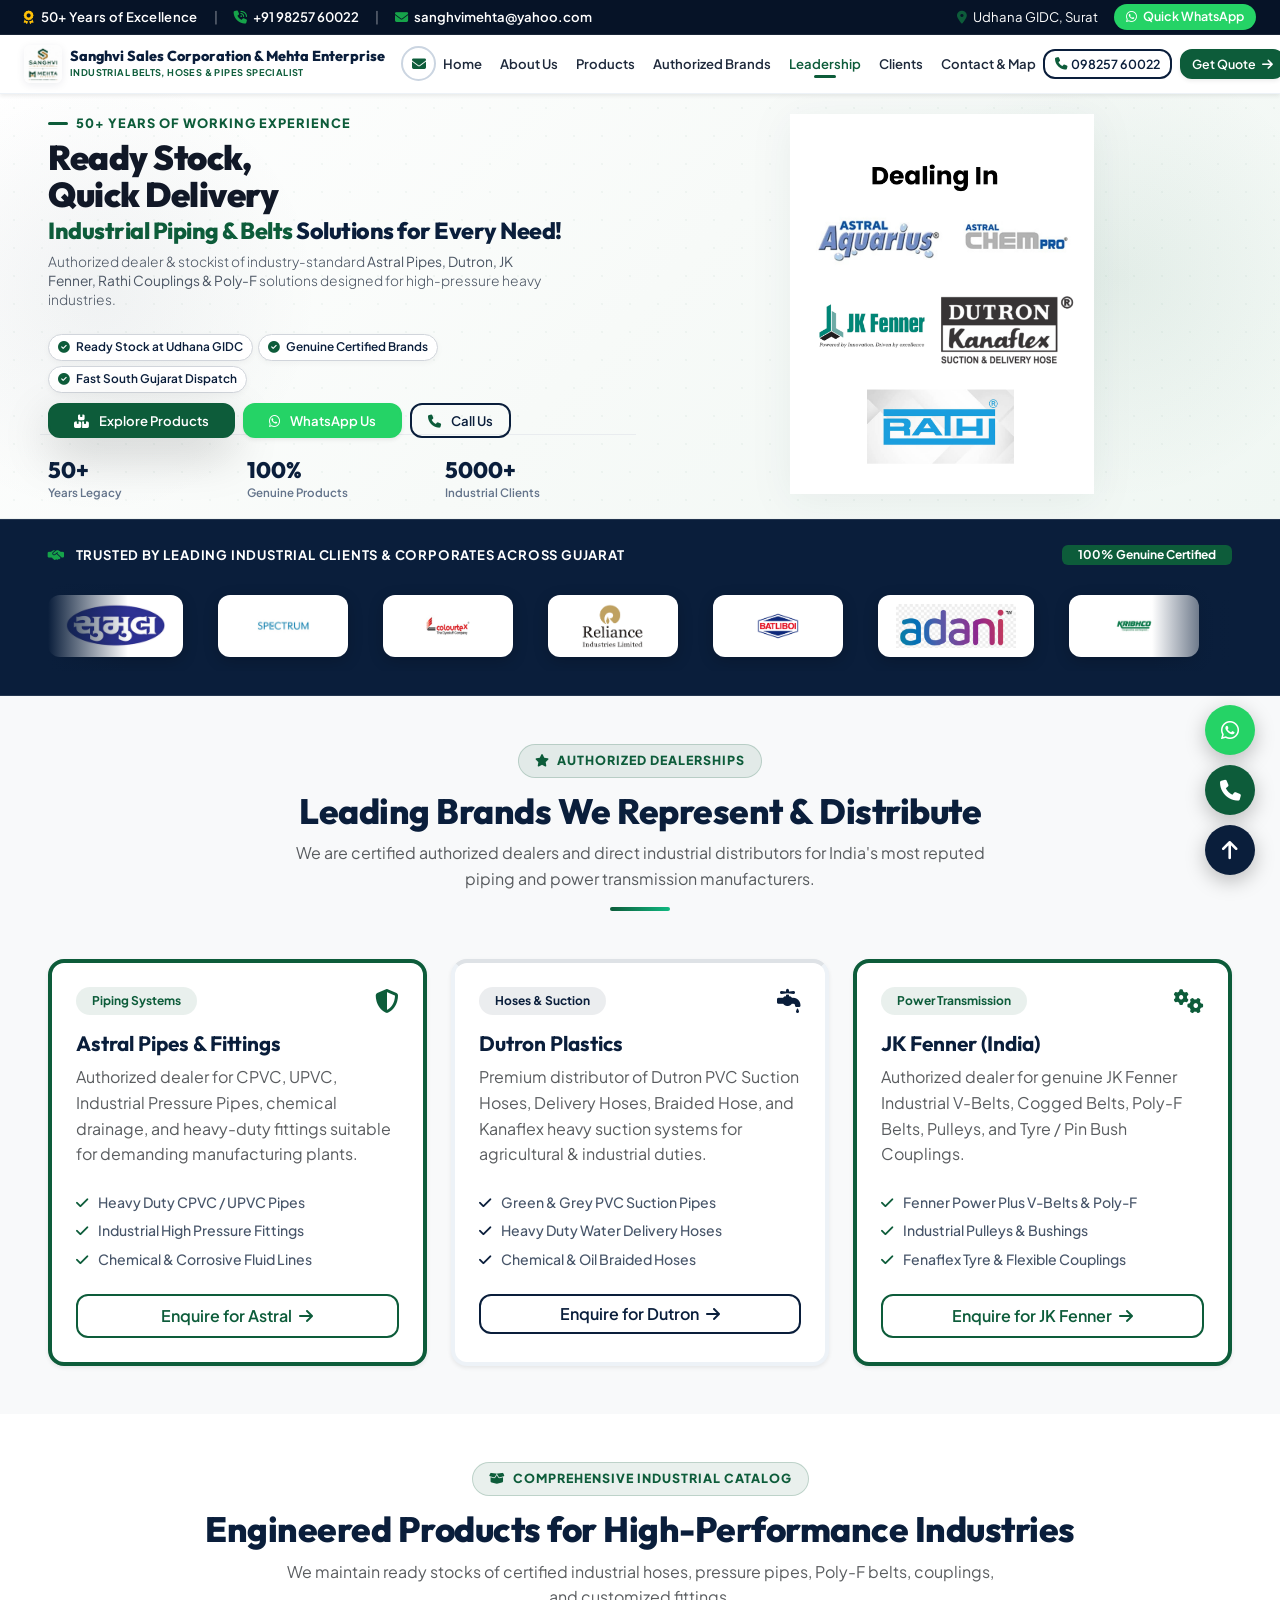
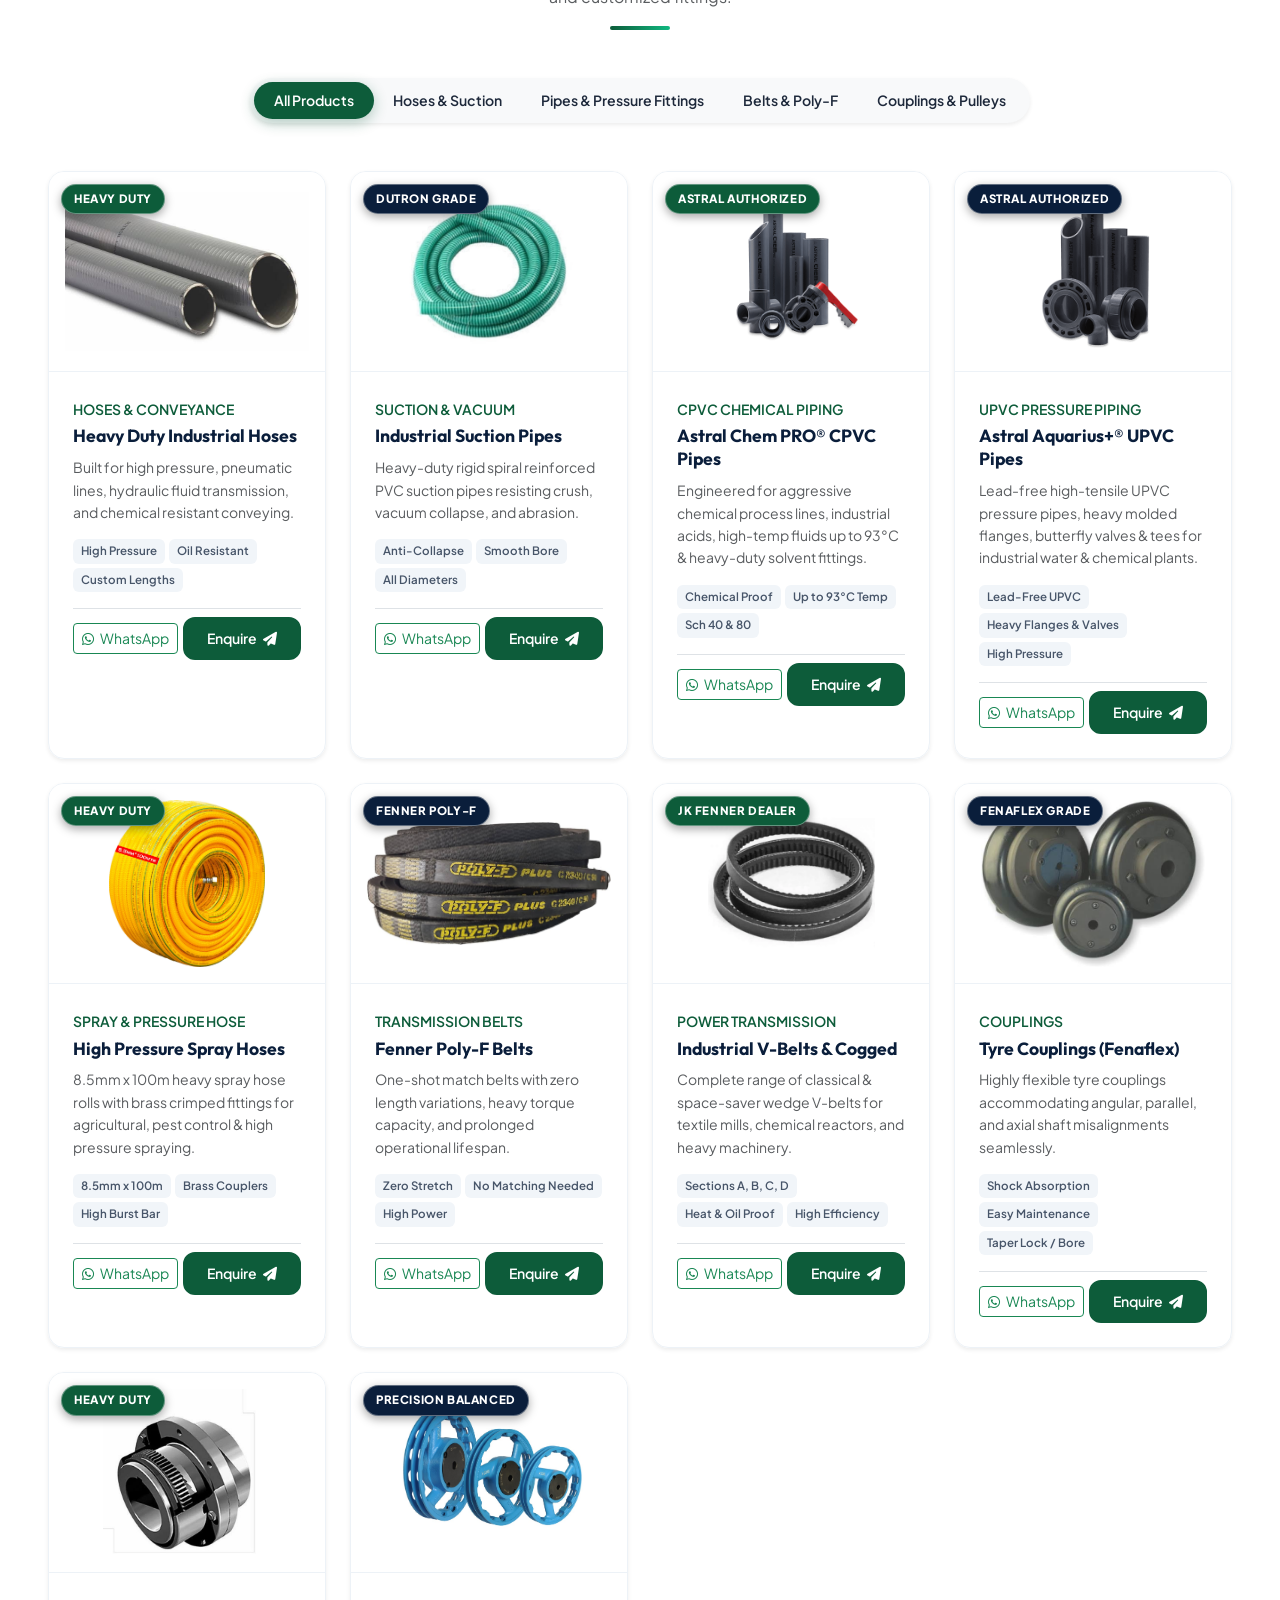
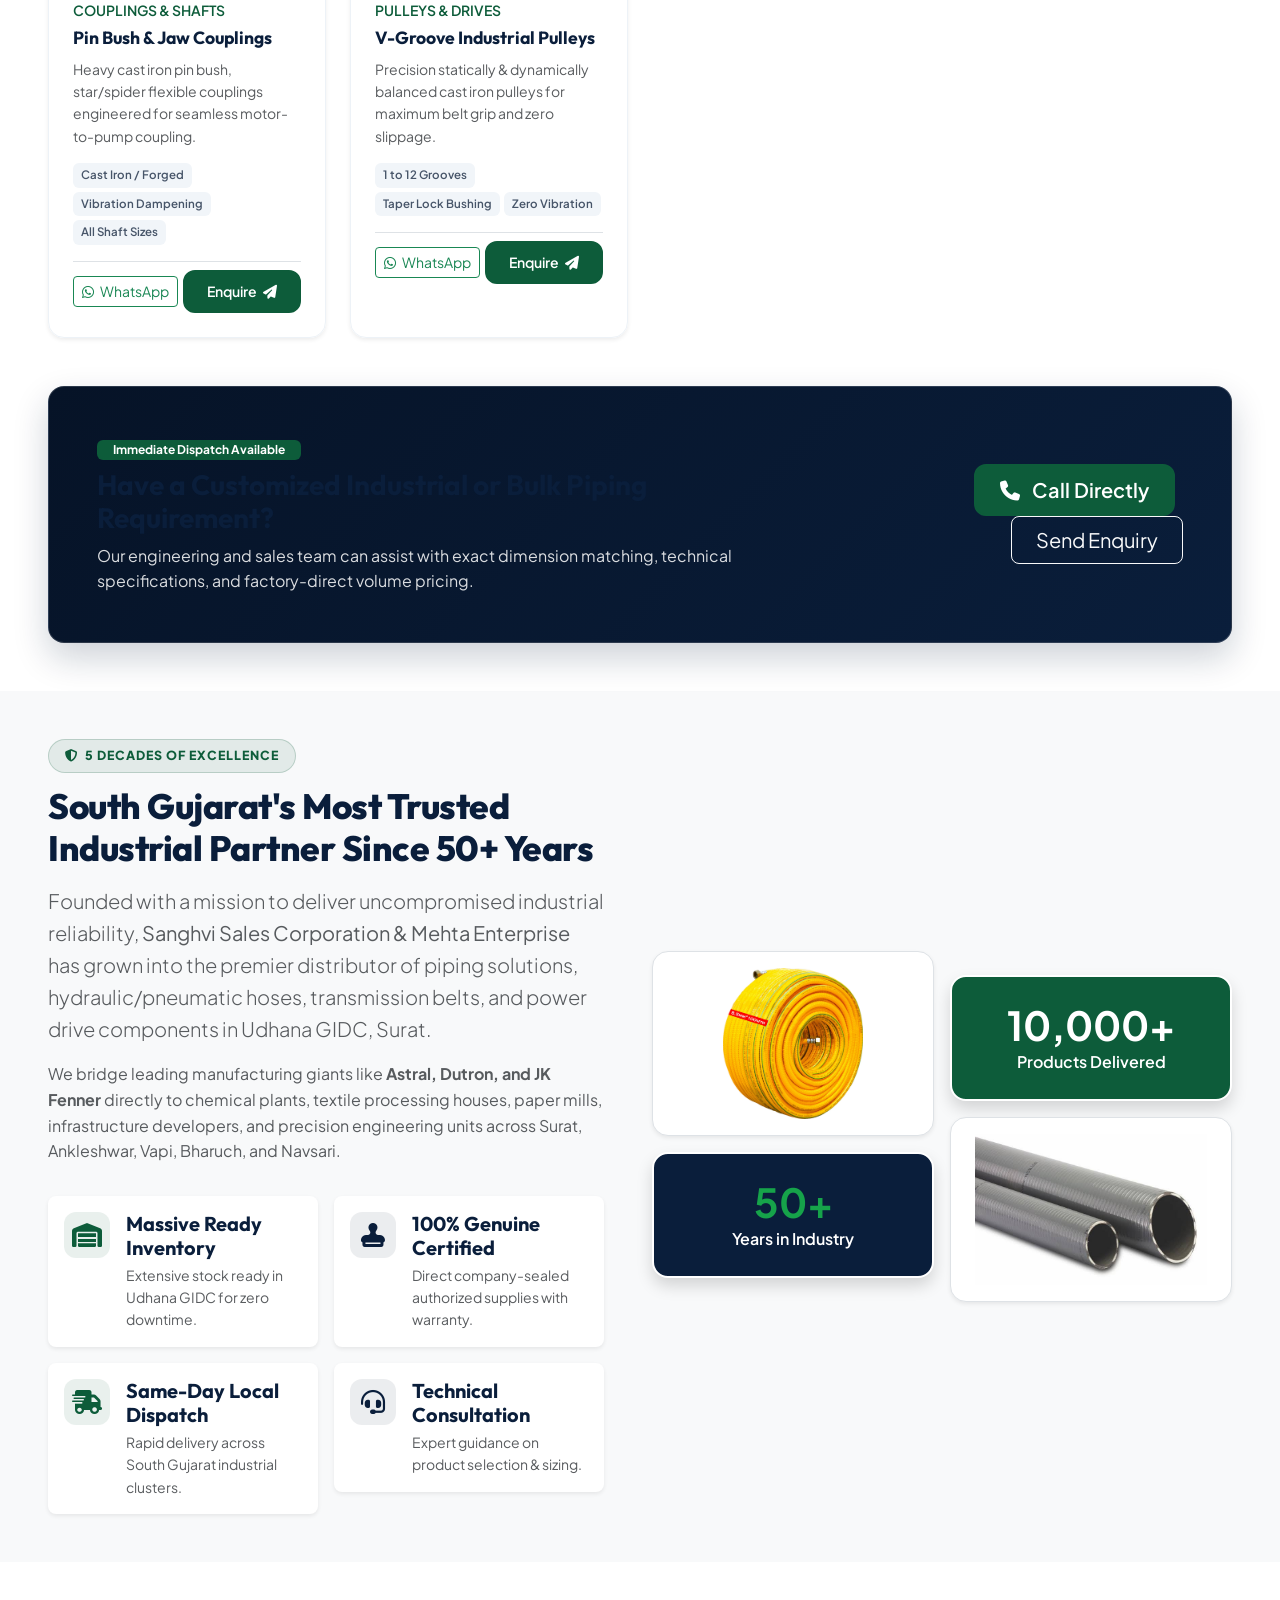
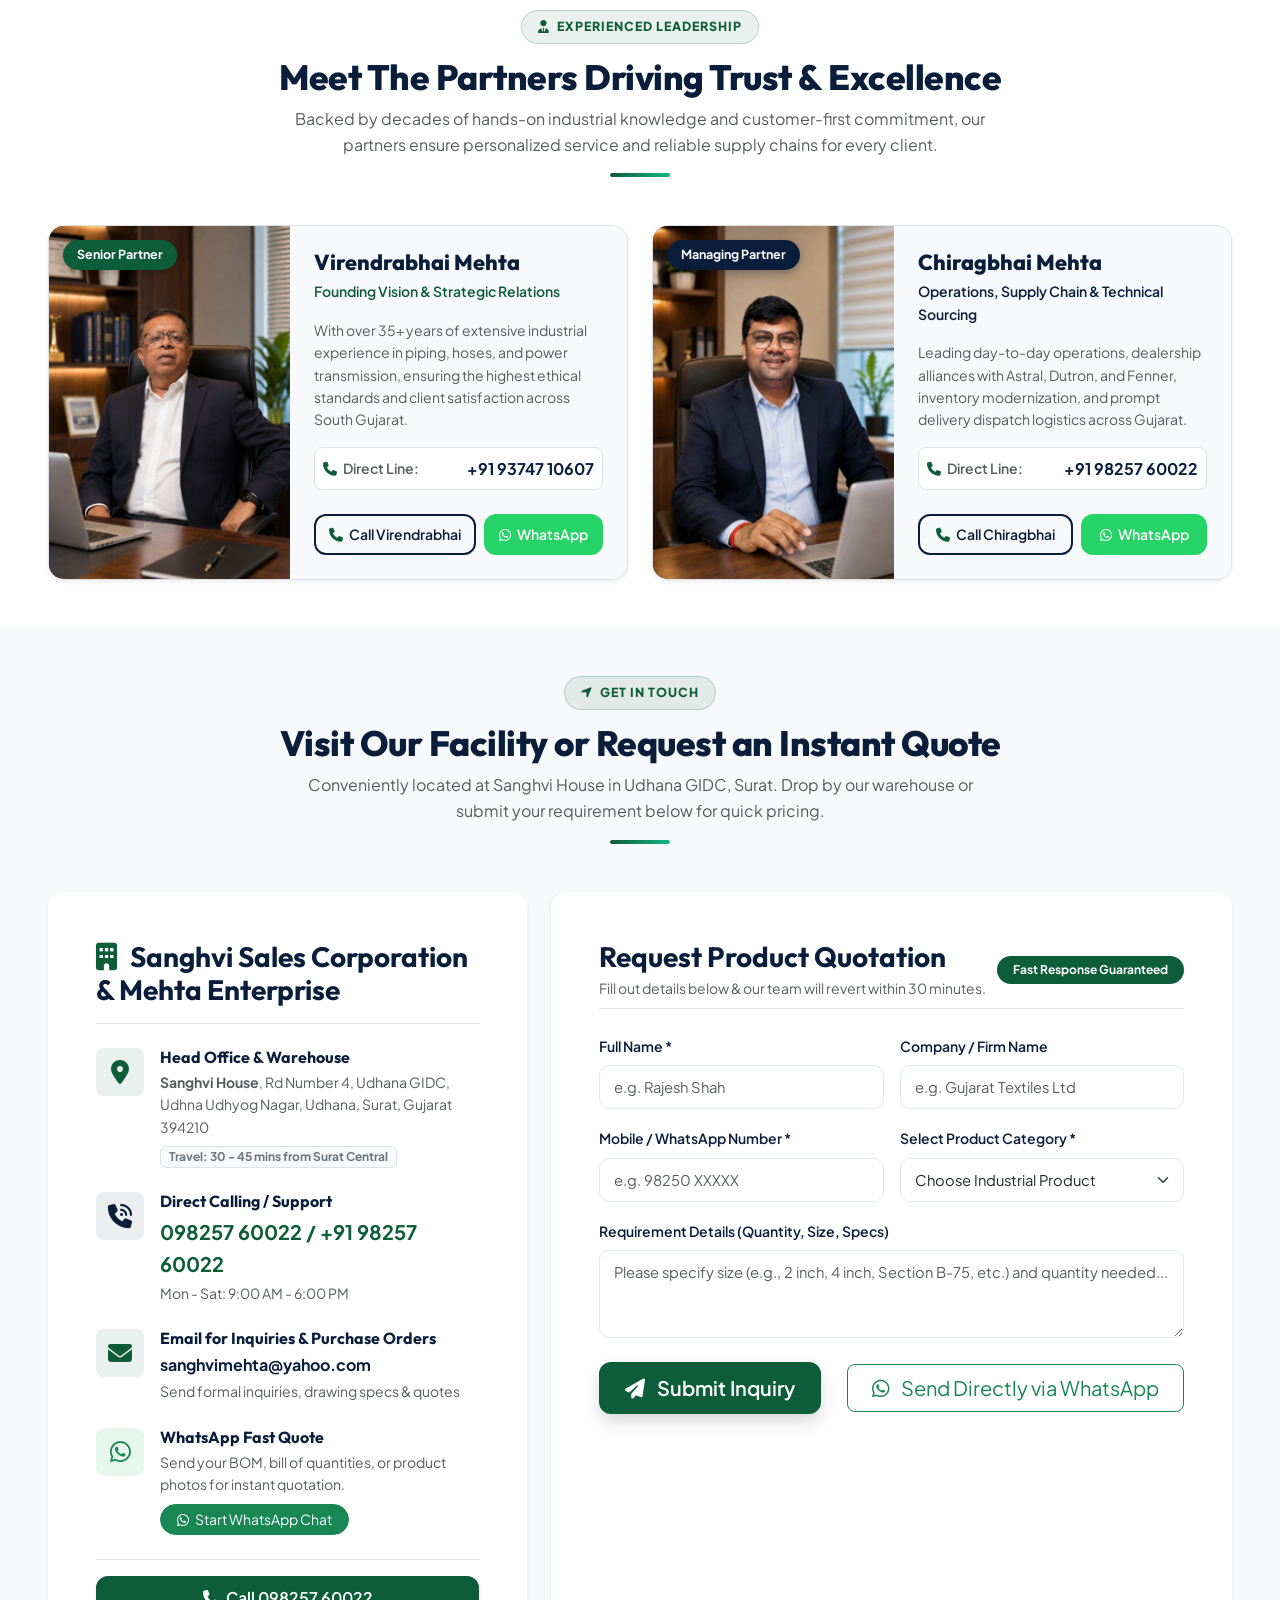
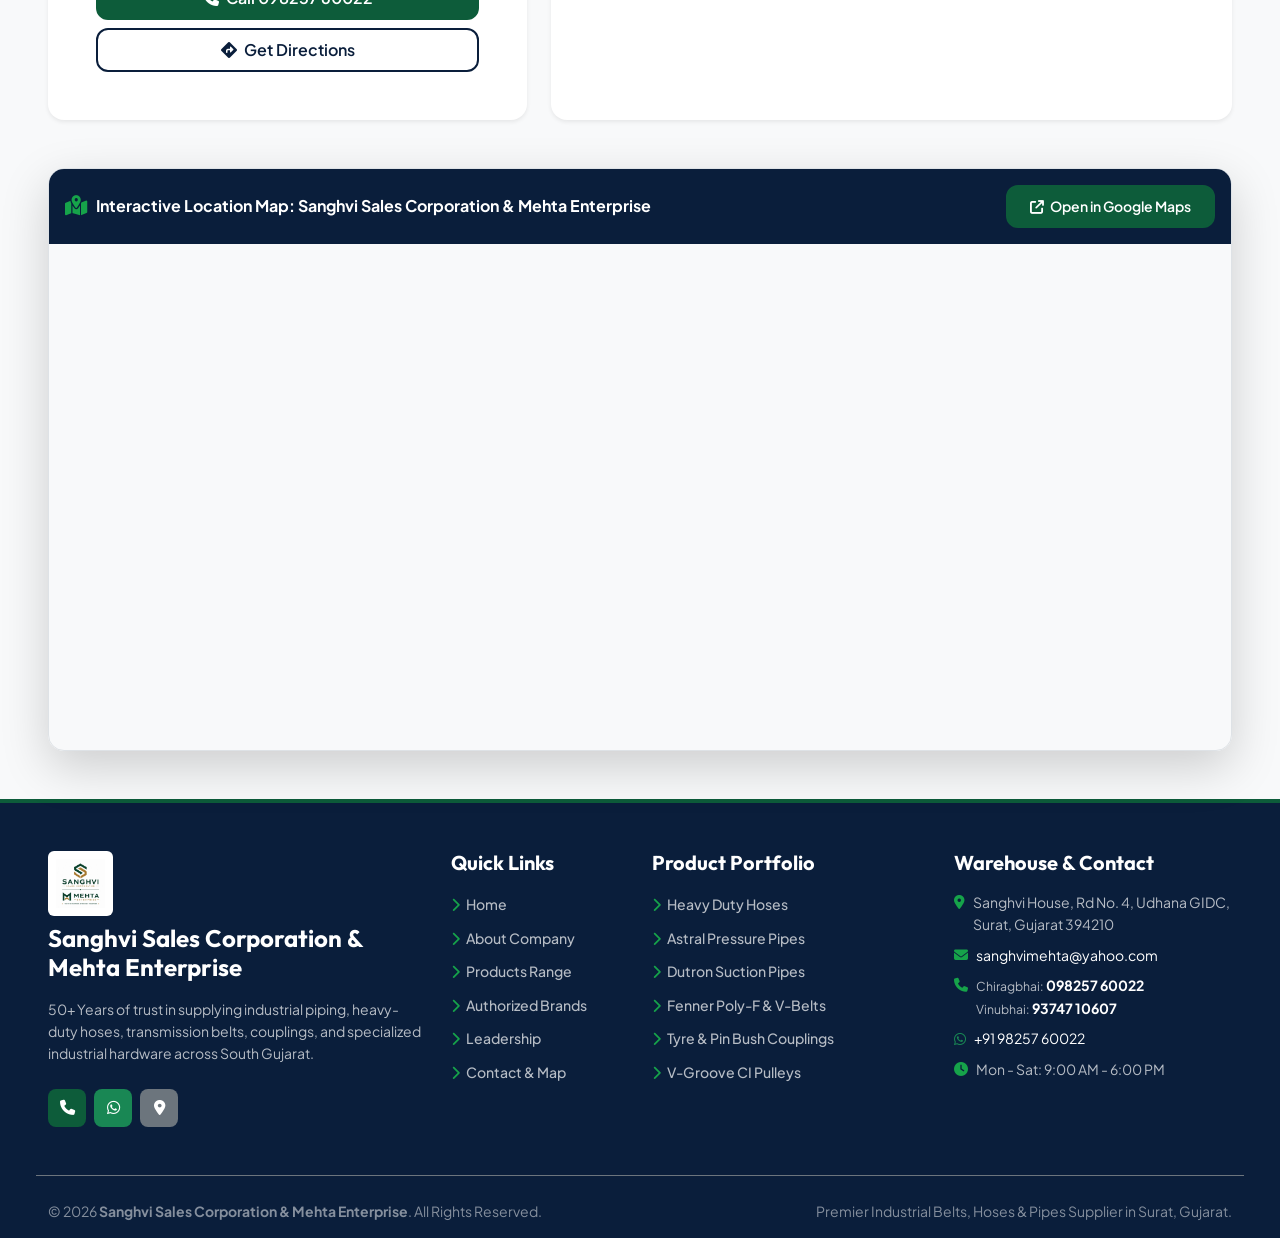
==== commit a0fad025: "feat: initialize project branding with custom stylesheet and site logo" ====
--- a/index.html
+++ b/index.html
@@ -25,20 +25,20 @@
     <meta property="og:description" content="Authorized Industrial Dealer & Stockist of Astral Pipes, Dutron Suction Hoses, JK Fenner Belts, Pulleys & Couplings in Udhana GIDC, Surat.">
     <meta property="og:url" content="https://sanghvisalesmehta.com/">
     <meta property="og:site_name" content="Sanghvi Sales Corporation & Mehta Enterprise">
-    <meta property="og:image" content="images/main banner.png">
+    <meta property="og:image" content="images/logo_1.jpeg">
     <meta property="og:image:width" content="1200">
     <meta property="og:image:height" content="630">
-    <meta property="og:image:alt" content="Sanghvi Sales Corporation & Mehta Enterprise Industrial Supplies Surat">
+    <meta property="og:image:alt" content="Sanghvi Sales Corporation & Mehta Enterprise Logo">
 
     <!-- Twitter Card Meta Tags -->
     <meta name="twitter:card" content="summary_large_image">
     <meta name="twitter:title" content="Sanghvi Sales Corporation & Mehta Enterprise | Industrial Piping & Hoses Partner">
     <meta name="twitter:description" content="Leading Industrial Supplier in South Gujarat with 50+ Years Trust. Authorized Dealers for Astral, Dutron, JK Fenner.">
-    <meta name="twitter:image" content="images/main banner.png">
+    <meta name="twitter:image" content="images/logo_1.jpeg">
 
     <!-- Favicon -->
-    <link rel="icon" type="image/png" href="images/logo.png">
-    <link rel="apple-touch-icon" href="images/logo.png">
+    <link rel="icon" type="image/jpeg" href="images/logo_1.jpeg">
+    <link rel="apple-touch-icon" href="images/logo_1.jpeg">
 
     <!-- Performance Resource Hints -->
     <link rel="dns-prefetch" href="//fonts.googleapis.com">
@@ -49,7 +49,7 @@
     <link rel="preconnect" href="https://fonts.gstatic.com" crossorigin>
 
     <!-- Google Fonts with display=swap for faster First Contentful Paint (FCP) -->
-    <link href="https://fonts.googleapis.com/css2?family=Outfit:wght@500;600;700;800&family=Plus+Jakarta+Sans:wght@400;500;600;700&display=swap" rel="stylesheet">
+    <link href="https://fonts.googleapis.com/css2?family=Outfit:wght@500;600;700;800;900&family=Plus+Jakarta+Sans:wght@400;500;600;700;800&display=swap" rel="stylesheet">
 
     <!-- Bootstrap 5 CSS -->
     <link href="https://cdn.jsdelivr.net/npm/bootstrap@5.3.3/dist/css/bootstrap.min.css" rel="stylesheet">
@@ -68,7 +68,7 @@
       "@type": "IndustrialSupplyStore",
       "name": "Sanghvi Sales Corporation & Mehta Enterprise",
       "alternateName": "Sanghvi Sales Corporation Surat",
-      "image": "https://sanghvisalesmehta.com/images/logo.png",
+      "image": "https://sanghvisalesmehta.com/images/logo_1.jpeg",
       "@id": "https://sanghvisalesmehta.com/#organization",
       "url": "https://sanghvisalesmehta.com/",
       "telephone": "+919825760022",
@@ -143,14 +143,14 @@
                     <div class="d-flex align-items-center justify-content-center justify-content-md-start gap-2 gap-sm-3 flex-wrap">
                         <span class="top-badge d-none d-sm-inline"><i class="fa-solid fa-award me-1 text-warning"></i> 50+ Years of Excellence</span>
                         <span class="d-none d-sm-inline text-light-50">|</span>
-                        <a href="tel:+919825760022" class="top-link"><i class="fa-solid fa-phone-volume me-1 text-orange"></i> +91 98257 60022</a>
+                        <a href="tel:+919825760022" class="top-link"><i class="fa-solid fa-phone-volume me-1 text-green-light"></i> +91 98257 60022</a>
                         <span class="text-light-50">|</span>
-                        <a href="mailto:sanghvimehta@yahoo.com" class="top-link"><i class="fa-solid fa-envelope me-1 text-orange"></i> sanghvimehta@yahoo.com</a>
+                        <a href="mailto:sanghvimehta@yahoo.com" class="top-link"><i class="fa-solid fa-envelope me-1 text-green-light"></i> sanghvimehta@yahoo.com</a>
                     </div>
                 </div>
                 <div class="col-md-5 text-end d-none d-md-block">
                     <div class="d-flex align-items-center justify-content-end gap-3">
-                        <span class="d-none d-lg-inline location-badge"><i class="fa-solid fa-location-dot me-1 text-orange"></i> Udhana GIDC, Surat</span>
+                        <span class="d-none d-lg-inline location-badge"><i class="fa-solid fa-location-dot me-1 text-green"></i> Udhana GIDC, Surat</span>
                         <a href="https://wa.me/919825760022?text=Hello%20Sanghvi%20Sales%20Corporation%20%26%20Mehta%20Enterprise%2C%20I%20have%20an%20industrial%20requirement." target="_blank" class="top-wa-btn">
                             <i class="fa-brands fa-whatsapp me-1"></i> Quick WhatsApp
                         </a>
@@ -164,7 +164,7 @@
     <nav class="navbar navbar-expand-xl sticky-top bg-white shadow-sm" id="mainNavbar">
         <div class="container-fluid px-3 px-xl-4">
             <a class="navbar-brand d-flex align-items-center gap-2" href="#home">
-                <img src="images/logo.png" alt="Sanghvi Sales Corporation & Mehta Enterprise Logo" class="brand-logo" onerror="this.src='https://via.placeholder.com/220x60?text=Sanghvi+Sales+Corporation';">
+                <img src="images/logo_1.jpeg" alt="Sanghvi Sales Corporation & Mehta Enterprise Logo" class="brand-logo" onerror="this.src='https://via.placeholder.com/220x60?text=Sanghvi+Sales+Corporation';">
                 <div class="brand-text d-flex flex-column">
                     <span class="brand-name">Sanghvi Sales Corporation & Mehta Enterprise</span>
                     <span class="brand-sub">Industrial Belts, Hoses & Pipes Specialist</span>
@@ -173,24 +173,24 @@
 
             <!-- Right Controls on Navbar (Email Action & Mobile Toggler) -->
             <div class="d-flex align-items-center gap-2">
-                <!-- Email Quick Action with Hover / Click Popover & Copy (Always Visible on Mobile & Desktop) -->
+                <!-- Email Quick Action with Hover / Click Popover & Copy -->
                 <div class="dropdown email-action-dropdown">
                     <button class="btn btn-outline-navy btn-sm email-trigger-btn" type="button" id="emailDropdown" data-bs-toggle="dropdown" aria-expanded="false" title="Email: sanghvimehta@yahoo.com">
-                        <i class="fa-solid fa-envelope text-orange"></i>
+                        <i class="fa-solid fa-envelope text-green"></i>
                     </button>
                     <div class="dropdown-menu dropdown-menu-end p-3 shadow-lg rounded-3 border-0 email-popover-menu" aria-labelledby="emailDropdown" style="min-width: 275px;">
                         <div class="d-flex align-items-center justify-content-between mb-2">
-                            <span class="small fw-bold text-navy"><i class="fa-solid fa-envelope text-orange me-1"></i> Official Email</span>
+                            <span class="small fw-bold text-navy"><i class="fa-solid fa-envelope text-green me-1"></i> Official Email</span>
                             <span class="badge bg-light text-secondary border">Direct RFQ</span>
                         </div>
                         <div class="p-2 bg-light rounded-2 border d-flex align-items-center justify-content-between gap-2 mb-2">
                             <span class="user-select-all small fw-semibold text-dark text-break" id="headerEmailText" title="Click or select to copy">sanghvimehta@yahoo.com</span>
-                            <button type="button" class="btn btn-sm btn-orange px-2 py-1" onclick="copyHeaderEmail(this)" title="Copy Email ID">
+                            <button type="button" class="btn btn-sm btn-green px-2 py-1" onclick="copyHeaderEmail(this)" title="Copy Email ID">
                                 <i class="fa-solid fa-copy"></i>
                             </button>
                         </div>
                         <div class="d-flex gap-2">
-                            <button type="button" class="btn btn-sm btn-outline-orange flex-fill" onclick="copyHeaderEmail(this)">
+                            <button type="button" class="btn btn-sm btn-outline-green flex-fill" onclick="copyHeaderEmail(this)">
                                 <i class="fa-solid fa-copy me-1"></i> Copy Email
                             </button>
                             <a href="mailto:sanghvimehta@yahoo.com" class="btn btn-sm btn-navy flex-fill text-white">
@@ -232,10 +232,10 @@
 
                 <div class="nav-actions d-none d-xl-flex align-items-center gap-2">
                     <a href="tel:+919825760022" class="btn btn-outline-navy btn-sm d-flex align-items-center gap-1">
-                        <i class="fa-solid fa-phone text-orange"></i>
+                        <i class="fa-solid fa-phone text-green"></i>
                         <span>098257 60022</span>
                     </a>
-                    <a href="#contact" class="btn btn-orange btn-sm shadow-sm">
+                    <a href="#contact" class="btn btn-green btn-sm shadow-sm">
                         <span>Get Quote</span>
                         <i class="fa-solid fa-arrow-right ms-1"></i>
                     </a>
@@ -244,7 +244,7 @@
         </div>
     </nav>
 
-    <!-- HERO SECTION -->
+    <!-- HERO SECTION (Image 3 Style: Clean, Spacious, Uncluttered, High-Impact) -->
     <section class="hero-section position-relative overflow-hidden" id="home">
         <div class="hero-bg-shapes">
             <div class="shape shape-1"></div>
@@ -253,44 +253,43 @@
         </div>
 
         <div class="container-fluid px-lg-5 position-relative">
-            <div class="row align-items-center gy-5 min-vh-hero">
-                <!-- Left Hero Content -->
+            <div class="row align-items-center gy-4 min-vh-hero">
+                <!-- Left Hero Content (Image 3 Style) -->
                 <div class="col-lg-6 hero-text-col">
                     <div class="hero-content">
-                        <!-- Small text above H1 -->
-                        <div class="hero-badge mb-3 d-inline-flex align-items-center">
-                            <span class="badge-dot"></span>
-                            <span class="badge-text">LEADING INDUSTRIAL SUPPLIER IN SOUTH GUJARAT</span>
-                        </div>
-
-                        <!-- Main H1 Headline -->
-                        <h1 class="hero-title mb-4">
-                            <span class="highlight-orange d-block">50+ Years of Trust</span>
-                            <span class="d-block text-navy">Your Industrial</span>
-                            <span class="d-block text-gradient-blue">Piping Partner.</span>
+                        <!-- Top Kicker -->
+                        <div class="hero-kicker-text">
+                            <span class="hero-kicker-bar"></span>
+                            <span>50+ YEARS OF WORKING EXPERIENCE</span>
+                        </div>
+
+                        <!-- Main Big Headlines -->
+                        <h1 class="mb-0">
+                            <span class="hero-headline-1 d-block">Ready Stock,<br>Quick Delivery</span>
+                            <span class="hero-headline-2 d-block"><span class="highlight-green">Industrial Piping & Belts</span> Solutions for Every Need!</span>
                         </h1>
 
-                        <p class="hero-description text-muted mb-4 lead">
-                            Authorized dealer & stockist of industry-standard <strong>Astral Pipes, Dutron, JK Fenner</strong>, and premium Industrial Hoses, Couplings, V-Belts, Pulleys, and Poly-F solutions designed for high-pressure heavy industries.
+                        <p class="hero-description mb-4 lead">
+                            Authorized dealer & stockist of industry-standard <strong>Astral Pipes, Dutron, JK Fenner, Rathi Couplings & Poly-F</strong> solutions designed for high-pressure heavy industries.
                         </p>
 
                         <!-- Highlights Tags -->
                         <div class="hero-highlights d-flex flex-wrap gap-2 mb-4">
-                            <span class="tag-chip"><i class="fa-solid fa-circle-check text-orange me-1"></i> Ready Stock at Udhana GIDC</span>
-                            <span class="tag-chip"><i class="fa-solid fa-circle-check text-orange me-1"></i> Genuine Certified Brands</span>
-                            <span class="tag-chip"><i class="fa-solid fa-circle-check text-orange me-1"></i> Fast South Gujarat Dispatch</span>
-                        </div>
-
-                        <!-- CTA Group -->
-                        <div class="hero-cta d-flex flex-wrap align-items-center gap-3 mb-5">
-                            <a href="#contact" class="btn btn-orange btn-lg px-4 shadow-lg pulse-btn">
-                                <i class="fa-solid fa-paper-plane me-2"></i> Request Quick Quote
+                            <span class="tag-chip"><i class="fa-solid fa-circle-check text-green me-1"></i> Ready Stock at Udhana GIDC</span>
+                            <span class="tag-chip"><i class="fa-solid fa-circle-check text-green me-1"></i> Genuine Certified Brands</span>
+                            <span class="tag-chip"><i class="fa-solid fa-circle-check text-green me-1"></i> Fast South Gujarat Dispatch</span>
+                        </div>
+
+                        <!-- CTA Group (Image 3 Style) -->
+                        <div class="hero-cta d-flex flex-wrap align-items-center gap-3 mb-4">
+                            <a href="#products" class="btn btn-green btn-lg px-4 shadow-lg pulse-btn">
+                                <i class="fa-solid fa-boxes-stacked me-2"></i> Explore Products
                             </a>
                             <a href="https://wa.me/919825760022?text=Hello%20Sanghvi%20Sales%20%26%20Mehta%20Enterprise%2C%20I%20need%20a%20quotation%20for%20industrial%20products." target="_blank" class="btn btn-whatsapp btn-lg px-4 shadow-sm">
                                 <i class="fa-brands fa-whatsapp me-2"></i> WhatsApp Us
                             </a>
                             <a href="tel:+919825760022" class="btn btn-outline-navy btn-lg px-3">
-                                <i class="fa-solid fa-phone me-2 text-orange"></i> Call Us
+                                <i class="fa-solid fa-phone me-2 text-green"></i> Call Us
                             </a>
                         </div>
 
@@ -318,27 +317,10 @@
                     </div>
                 </div>
 
-                <!-- Right Hero Image -->
+                <!-- Right Hero: Main Banner Image (Astral, Dutron, Fenner, Rathi) -->
                 <div class="col-lg-6 hero-image-col">
-                    <div class="hero-image-wrapper position-relative">
-                        <!-- Decorative Frame Backdrop -->
-                        <div class="image-accent-glow"></div>
-                        <div class="image-card-frame shadow-2xl rounded-4 overflow-hidden position-relative">
-                            <img src="images/main banner.png" alt="Sanghvi Sales Corporation & Mehta Enterprise Industrial Piping & Hoses Main Banner - Astral, Fenner, Dutron, Rathi" class="img-fluid hero-banner-img">
-                            
-                            <!-- Floating Trust Overlay Card -->
-                            <div class="floating-badge top-right glass-card">
-                                <div class="d-flex align-items-center gap-2">
-                                    <div class="badge-icon bg-orange text-white">
-                                        <i class="fa-solid fa-certificate"></i>
-                                    </div>
-                                    <div>
-                                        <div class="badge-heading">Authorized Stockist</div>
-                                        <small class="badge-sub">Astral • Dutron • Fenner</small>
-                                    </div>
-                                </div>
-                            </div>
-                        </div>
+                    <div class="hero-image-wrapper text-center d-flex align-items-center justify-content-center">
+                        <img src="images/main banner.png" alt="Sanghvi Sales Corporation & Mehta Enterprise - Authorized Stockist: Astral Pipes, Dutron, JK Fenner, Rathi" class="img-fluid hero-banner-clean-img">
                     </div>
                 </div>
             </div>
@@ -349,8 +331,8 @@
     <section class="marquee-section py-4 bg-navy text-white" id="clients">
         <div class="container-fluid px-lg-5">
             <div class="d-flex align-items-center justify-content-between flex-wrap mb-3 gap-2">
-                <span class="marquee-title"><i class="fa-solid fa-handshake-simple text-orange me-2"></i> TRUSTED BY LEADING INDUSTRIAL CLIENTS & CORPORATES ACROSS GUJARAT</span>
-                <span class="badge bg-orange px-3 py-1 text-white">100% Genuine Certified</span>
+                <span class="marquee-title"><i class="fa-solid fa-handshake-simple text-green-light me-2"></i> TRUSTED BY LEADING INDUSTRIAL CLIENTS & CORPORATES ACROSS GUJARAT</span>
+                <span class="badge bg-green px-3 py-1 text-white">100% Genuine Certified</span>
             </div>
             
             <div class="marquee-wrapper">
@@ -381,7 +363,7 @@
     <section class="brand-dealers-section py-5 bg-light" id="authorized-brands">
         <div class="container-fluid px-lg-5">
             <div class="section-header text-center mb-5">
-                <span class="sub-heading-badge"><i class="fa-solid fa-star text-orange me-1"></i> AUTHORIZED DEALERSHIPS</span>
+                <span class="sub-heading-badge"><i class="fa-solid fa-star text-green me-1"></i> AUTHORIZED DEALERSHIPS</span>
                 <h2 class="section-title text-navy">Leading Brands We Represent & Distribute</h2>
                 <p class="section-subtitle text-muted mx-auto">We are certified authorized dealers and direct industrial distributors for India's most reputed piping and power transmission manufacturers.</p>
                 <div class="heading-line mx-auto"></div>
@@ -390,21 +372,21 @@
             <div class="row g-4 justify-content-center">
                 <!-- Brand 1: Astral Pipes -->
                 <div class="col-lg-4 col-md-6">
-                    <div class="brand-partner-card h-100 p-4 bg-white rounded-4 shadow-sm border-top border-4 border-orange hover-lift">
+                    <div class="brand-partner-card h-100 p-4 bg-white rounded-4 shadow-sm border-top border-4 border-green hover-lift">
                         <div class="d-flex align-items-center justify-content-between mb-3">
-                            <span class="badge bg-orange-soft text-orange fw-bold px-3 py-2 rounded-pill">Piping Systems</span>
-                            <i class="fa-solid fa-shield-halved text-orange fs-4"></i>
+                            <span class="badge bg-green-soft text-green fw-bold px-3 py-2 rounded-pill">Piping Systems</span>
+                            <i class="fa-solid fa-shield-halved text-green fs-4"></i>
                         </div>
                         <h3 class="brand-name-title text-navy mb-2">Astral Pipes & Fittings</h3>
                         <p class="brand-desc text-muted mb-4">
                             Authorized dealer for CPVC, UPVC, Industrial Pressure Pipes, chemical drainage, and heavy-duty fittings suitable for demanding manufacturing plants.
                         </p>
                         <ul class="brand-feature-list list-unstyled mb-4">
-                            <li><i class="fa-solid fa-check text-orange me-2"></i> Heavy Duty CPVC / UPVC Pipes</li>
-                            <li><i class="fa-solid fa-check text-orange me-2"></i> Industrial High Pressure Fittings</li>
-                            <li><i class="fa-solid fa-check text-orange me-2"></i> Chemical & Corrosive Fluid Lines</li>
+                            <li><i class="fa-solid fa-check text-green me-2"></i> Heavy Duty CPVC / UPVC Pipes</li>
+                            <li><i class="fa-solid fa-check text-green me-2"></i> Industrial High Pressure Fittings</li>
+                            <li><i class="fa-solid fa-check text-green me-2"></i> Chemical & Corrosive Fluid Lines</li>
                         </ul>
-                        <a href="#contact" class="btn btn-outline-orange w-100" onclick="selectProduct('Astral Pipes & Fittings')">
+                        <a href="#contact" class="btn btn-outline-green w-100" onclick="selectProduct('Astral Pipes & Fittings')">
                             Enquire for Astral <i class="fa-solid fa-arrow-right ms-1"></i>
                         </a>
                     </div>
@@ -434,21 +416,21 @@
 
                 <!-- Brand 3: JK Fenner -->
                 <div class="col-lg-4 col-md-6">
-                    <div class="brand-partner-card h-100 p-4 bg-white rounded-4 shadow-sm border-top border-4 border-orange hover-lift">
+                    <div class="brand-partner-card h-100 p-4 bg-white rounded-4 shadow-sm border-top border-4 border-green hover-lift">
                         <div class="d-flex align-items-center justify-content-between mb-3">
-                            <span class="badge bg-orange-soft text-orange fw-bold px-3 py-2 rounded-pill">Power Transmission</span>
-                            <i class="fa-solid fa-gears text-orange fs-4"></i>
+                            <span class="badge bg-green-soft text-green fw-bold px-3 py-2 rounded-pill">Power Transmission</span>
+                            <i class="fa-solid fa-gears text-green fs-4"></i>
                         </div>
                         <h3 class="brand-name-title text-navy mb-2">JK Fenner (India)</h3>
                         <p class="brand-desc text-muted mb-4">
                             Authorized dealer for genuine JK Fenner Industrial V-Belts, Cogged Belts, Poly-F Belts, Pulleys, and Tyre / Pin Bush Couplings.
                         </p>
                         <ul class="brand-feature-list list-unstyled mb-4">
-                            <li><i class="fa-solid fa-check text-orange me-2"></i> Fenner Power Plus V-Belts & Poly-F</li>
-                            <li><i class="fa-solid fa-check text-orange me-2"></i> Industrial Pulleys & Bushings</li>
-                            <li><i class="fa-solid fa-check text-orange me-2"></i> Fenaflex Tyre & Flexible Couplings</li>
+                            <li><i class="fa-solid fa-check text-green me-2"></i> Fenner Power Plus V-Belts & Poly-F</li>
+                            <li><i class="fa-solid fa-check text-green me-2"></i> Industrial Pulleys & Bushings</li>
+                            <li><i class="fa-solid fa-check text-green me-2"></i> Fenaflex Tyre & Flexible Couplings</li>
                         </ul>
-                        <a href="#contact" class="btn btn-outline-orange w-100" onclick="selectProduct('JK Fenner Belts & Couplings')">
+                        <a href="#contact" class="btn btn-outline-green w-100" onclick="selectProduct('JK Fenner Belts & Couplings')">
                             Enquire for JK Fenner <i class="fa-solid fa-arrow-right ms-1"></i>
                         </a>
                     </div>
@@ -461,7 +443,7 @@
     <section class="products-section py-5 bg-white position-relative" id="products">
         <div class="container-fluid px-lg-5">
             <div class="section-header text-center mb-5">
-                <span class="sub-heading-badge"><i class="fa-solid fa-box-open text-orange me-1"></i> COMPREHENSIVE INDUSTRIAL CATALOG</span>
+                <span class="sub-heading-badge"><i class="fa-solid fa-box-open text-green me-1"></i> COMPREHENSIVE INDUSTRIAL CATALOG</span>
                 <h2 class="section-title text-navy">Engineered Products for High-Performance Industries</h2>
                 <p class="section-subtitle text-muted mx-auto">
                     We maintain ready stocks of certified industrial hoses, pressure pipes, Poly-F belts, couplings, and customized fittings.
@@ -488,7 +470,7 @@
                     <div class="product-card h-100 rounded-4 overflow-hidden shadow-sm hover-elevate">
                         <div class="product-img-box position-relative">
                             <img src="images/heavy-duty-hoses.jfif" alt="Heavy Duty Industrial Rubber and PVC Hoses Supplier Surat" class="product-img" loading="lazy" decoding="async" onerror="this.src='images/main banner.png'">
-                            <span class="product-badge bg-orange">Heavy Duty</span>
+                            <span class="product-badge bg-green">Heavy Duty</span>
                             <div class="product-overlay">
                                 <button class="btn btn-sm btn-light fw-bold" onclick="openProductModal('Heavy Duty Industrial Hoses', 'images/heavy-duty-hoses.jfif', 'Dutron & Premium Brands', 'High-pressure flexible rubber and PVC hoses designed for air, steam, chemical transfer, sandblasting, and water discharge applications with exceptional durability.')">
                                     <i class="fa-solid fa-eye me-1"></i> Quick View
@@ -496,7 +478,7 @@
                             </div>
                         </div>
                         <div class="product-info p-4">
-                            <span class="product-cat text-orange fw-semibold small">HOSES & CONVEYANCE</span>
+                            <span class="product-cat text-green fw-semibold small">HOSES & CONVEYANCE</span>
                             <h4 class="product-title text-navy mt-1">Heavy Duty Industrial Hoses</h4>
                             <p class="product-snippet text-muted small">
                                 Built for high pressure, pneumatic lines, hydraulic fluid transmission, and chemical resistant conveying.
@@ -510,7 +492,7 @@
                                 <a href="https://wa.me/919825760022?text=Hello%2C%20I%20want%20price%20for%20Heavy%20Duty%20Industrial%20Hoses" target="_blank" class="btn btn-sm btn-outline-success">
                                     <i class="fa-brands fa-whatsapp me-1"></i> WhatsApp
                                 </a>
-                                <button class="btn btn-sm btn-orange" onclick="selectProduct('Heavy Duty Industrial Hoses')">
+                                <button class="btn btn-sm btn-green" onclick="selectProduct('Heavy Duty Industrial Hoses')">
                                     Enquire <i class="fa-solid fa-paper-plane ms-1"></i>
                                 </button>
                             </div>
@@ -531,7 +513,7 @@
                             </div>
                         </div>
                         <div class="product-info p-4">
-                            <span class="product-cat text-orange fw-semibold small">SUCTION & VACUUM</span>
+                            <span class="product-cat text-green fw-semibold small">SUCTION & VACUUM</span>
                             <h4 class="product-title text-navy mt-1">Industrial Suction Pipes</h4>
                             <p class="product-snippet text-muted small">
                                 Heavy-duty rigid spiral reinforced PVC suction pipes resisting crush, vacuum collapse, and abrasion.
@@ -545,7 +527,7 @@
                                 <a href="https://wa.me/919825760022?text=Hello%2C%20I%20want%20price%20for%20Industrial%20Suction%20Pipes" target="_blank" class="btn btn-sm btn-outline-success">
                                     <i class="fa-brands fa-whatsapp me-1"></i> WhatsApp
                                 </a>
-                                <button class="btn btn-sm btn-orange" onclick="selectProduct('Industrial Suction Pipes')">
+                                <button class="btn btn-sm btn-green" onclick="selectProduct('Industrial Suction Pipes')">
                                     Enquire <i class="fa-solid fa-paper-plane ms-1"></i>
                                 </button>
                             </div>
@@ -558,7 +540,7 @@
                     <div class="product-card h-100 rounded-4 overflow-hidden shadow-sm hover-elevate">
                         <div class="product-img-box position-relative">
                             <img src="images/Astral_CHEM-Pro-v1-cpvc-pipe and fittings.png" alt="Astral Chem PRO Industrial CPVC Pipes and Fittings Surat" class="product-img" loading="lazy" decoding="async">
-                            <span class="product-badge bg-orange">Astral Authorized</span>
+                            <span class="product-badge bg-green">Astral Authorized</span>
                             <div class="product-overlay">
                                 <button class="btn btn-sm btn-light fw-bold" onclick="openProductModal('Astral Chem PRO® CPVC Pipes & Fittings', 'images/Astral_CHEM-Pro-v1-cpvc-pipe and fittings.png', 'Astral Chem PRO® Authorized', 'High-performance industrial CPVC piping systems (Schedule 40 & 80) engineered specifically for aggressive chemical transfer, acids, alkalis, and high-temperature industrial effluents up to 93°C with heavy-duty industrial valves and flanges.')">
                                     <i class="fa-solid fa-eye me-1"></i> Quick View
@@ -566,7 +548,7 @@
                             </div>
                         </div>
                         <div class="product-info p-4">
-                            <span class="product-cat text-orange fw-semibold small">CPVC CHEMICAL PIPING</span>
+                            <span class="product-cat text-green fw-semibold small">CPVC CHEMICAL PIPING</span>
                             <h4 class="product-title text-navy mt-1">Astral Chem PRO® CPVC Pipes</h4>
                             <p class="product-snippet text-muted small">
                                 Engineered for aggressive chemical process lines, industrial acids, high-temp fluids up to 93°C & heavy-duty solvent fittings.
@@ -580,7 +562,7 @@
                                 <a href="https://wa.me/919825760022?text=Hello%2C%20I%20want%20price%20for%20Astral%20Chem%20PRO%20CPVC%20Pipes%20and%20Fittings" target="_blank" class="btn btn-sm btn-outline-success">
                                     <i class="fa-brands fa-whatsapp me-1"></i> WhatsApp
                                 </a>
-                                <button class="btn btn-sm btn-orange" onclick="selectProduct('Astral Chem PRO CPVC Pipes')">
+                                <button class="btn btn-sm btn-green" onclick="selectProduct('Astral Chem PRO CPVC Pipes')">
                                     Enquire <i class="fa-solid fa-paper-plane ms-1"></i>
                                 </button>
                             </div>
@@ -601,7 +583,7 @@
                             </div>
                         </div>
                         <div class="product-info p-4">
-                            <span class="product-cat text-orange fw-semibold small">UPVC PRESSURE PIPING</span>
+                            <span class="product-cat text-green fw-semibold small">UPVC PRESSURE PIPING</span>
                             <h4 class="product-title text-navy mt-1">Astral Aquarius+® UPVC Pipes</h4>
                             <p class="product-snippet text-muted small">
                                 Lead-free high-tensile UPVC pressure pipes, heavy molded flanges, butterfly valves & tees for industrial water & chemical plants.
@@ -615,7 +597,7 @@
                                 <a href="https://wa.me/919825760022?text=Hello%2C%20I%20want%20price%20for%20Astral%20Aquarius%20UPVC%20Pressure%20Pipes" target="_blank" class="btn btn-sm btn-outline-success">
                                     <i class="fa-brands fa-whatsapp me-1"></i> WhatsApp
                                 </a>
-                                <button class="btn btn-sm btn-orange" onclick="selectProduct('Astral Aquarius UPVC Pipes')">
+                                <button class="btn btn-sm btn-green" onclick="selectProduct('Astral Aquarius UPVC Pipes')">
                                     Enquire <i class="fa-solid fa-paper-plane ms-1"></i>
                                 </button>
                             </div>
@@ -628,7 +610,7 @@
                     <div class="product-card h-100 rounded-4 overflow-hidden shadow-sm hover-elevate">
                         <div class="product-img-box position-relative">
                             <img src="images/pressure-pipe.webp" alt="High Pressure Spray & Delivery Hose Pipes Surat" class="product-img" loading="lazy" decoding="async">
-                            <span class="product-badge bg-orange">Heavy Duty</span>
+                            <span class="product-badge bg-green">Heavy Duty</span>
                             <div class="product-overlay">
                                 <button class="btn btn-sm btn-light fw-bold" onclick="openProductModal('High Pressure Spray Hose Roll', 'images/pressure-pipe.webp', 'Heavy Duty Certified', 'High pressure yellow spray hoses (8.5mm x 100m) with high burst pressure rating, brass end fittings, and heavy-duty abrasion resistant outer cover.')">
                                     <i class="fa-solid fa-eye me-1"></i> Quick View
@@ -636,7 +618,7 @@
                             </div>
                         </div>
                         <div class="product-info p-4">
-                            <span class="product-cat text-orange fw-semibold small">SPRAY & PRESSURE HOSE</span>
+                            <span class="product-cat text-green fw-semibold small">SPRAY & PRESSURE HOSE</span>
                             <h4 class="product-title text-navy mt-1">High Pressure Spray Hoses</h4>
                             <p class="product-snippet text-muted small">
                                 8.5mm x 100m heavy spray hose rolls with brass crimped fittings for agricultural, pest control & high pressure spraying.
@@ -650,7 +632,7 @@
                                 <a href="https://wa.me/919825760022?text=Hello%2C%20I%20want%20price%20for%20High%20Pressure%20Spray%20Hose%20Roll" target="_blank" class="btn btn-sm btn-outline-success">
                                     <i class="fa-brands fa-whatsapp me-1"></i> WhatsApp
                                 </a>
-                                <button class="btn btn-sm btn-orange" onclick="selectProduct('High Pressure Spray Hoses')">
+                                <button class="btn btn-sm btn-green" onclick="selectProduct('High Pressure Spray Hoses')">
                                     Enquire <i class="fa-solid fa-paper-plane ms-1"></i>
                                 </button>
                             </div>
@@ -658,7 +640,7 @@
                     </div>
                 </div>
 
-                <!-- Item 4: Poly-F Transmission Belts -->
+                <!-- Item 6: Poly-F Transmission Belts -->
                 <div class="col-xl-3 col-lg-4 col-md-6 product-item" data-category="belts">
                     <div class="product-card h-100 rounded-4 overflow-hidden shadow-sm hover-elevate">
                         <div class="product-img-box position-relative">
@@ -671,7 +653,7 @@
                             </div>
                         </div>
                         <div class="product-info p-4">
-                            <span class="product-cat text-orange fw-semibold small">TRANSMISSION BELTS</span>
+                            <span class="product-cat text-green fw-semibold small">TRANSMISSION BELTS</span>
                             <h4 class="product-title text-navy mt-1">Fenner Poly-F Belts</h4>
                             <p class="product-snippet text-muted small">
                                 One-shot match belts with zero length variations, heavy torque capacity, and prolonged operational lifespan.
@@ -685,7 +667,7 @@
                                 <a href="https://wa.me/919825760022?text=Hello%2C%20I%20want%20price%20for%20Fenner%20Poly-F%20Belts" target="_blank" class="btn btn-sm btn-outline-success">
                                     <i class="fa-brands fa-whatsapp me-1"></i> WhatsApp
                                 </a>
-                                <button class="btn btn-sm btn-orange" onclick="selectProduct('Fenner Poly-F Belts')">
+                                <button class="btn btn-sm btn-green" onclick="selectProduct('Fenner Poly-F Belts')">
                                     Enquire <i class="fa-solid fa-paper-plane ms-1"></i>
                                 </button>
                             </div>
@@ -693,12 +675,12 @@
                     </div>
                 </div>
 
-                <!-- Item 5: Industrial V-Belts -->
+                <!-- Item 7: Industrial V-Belts -->
                 <div class="col-xl-3 col-lg-4 col-md-6 product-item" data-category="belts">
                     <div class="product-card h-100 rounded-4 overflow-hidden shadow-sm hover-elevate">
                         <div class="product-img-box position-relative">
                             <img src="images/vbelt.webp" alt="JK Fenner Industrial V-Belts Sections A B C D Surat" class="product-img" loading="lazy" decoding="async">
-                            <span class="product-badge bg-orange">JK Fenner Dealer</span>
+                            <span class="product-badge bg-green">JK Fenner Dealer</span>
                             <div class="product-overlay">
                                 <button class="btn btn-sm btn-light fw-bold" onclick="openProductModal('Industrial V-Belts', 'images/vbelt.webp', 'JK Fenner & Industrial Standards', 'Classic, Wedge, Cogged, and Raw Edge V-Belts in Sections A, B, C, D, SPA, SPB, SPC, XPZ, XPA delivering unmatched industrial torque transmission.')">
                                     <i class="fa-solid fa-eye me-1"></i> Quick View
@@ -706,7 +688,7 @@
                             </div>
                         </div>
                         <div class="product-info p-4">
-                            <span class="product-cat text-orange fw-semibold small">POWER TRANSMISSION</span>
+                            <span class="product-cat text-green fw-semibold small">POWER TRANSMISSION</span>
                             <h4 class="product-title text-navy mt-1">Industrial V-Belts & Cogged</h4>
                             <p class="product-snippet text-muted small">
                                 Complete range of classical & space-saver wedge V-belts for textile mills, chemical reactors, and heavy machinery.
@@ -720,7 +702,7 @@
                                 <a href="https://wa.me/919825760022?text=Hello%2C%20I%20want%20price%20for%20Industrial%20V-Belts" target="_blank" class="btn btn-sm btn-outline-success">
                                     <i class="fa-brands fa-whatsapp me-1"></i> WhatsApp
                                 </a>
-                                <button class="btn btn-sm btn-orange" onclick="selectProduct('Industrial V-Belts')">
+                                <button class="btn btn-sm btn-green" onclick="selectProduct('Industrial V-Belts')">
                                     Enquire <i class="fa-solid fa-paper-plane ms-1"></i>
                                 </button>
                             </div>
@@ -728,7 +710,7 @@
                     </div>
                 </div>
 
-                <!-- Item 6: Tyre Couplings -->
+                <!-- Item 8: Tyre Couplings -->
                 <div class="col-xl-3 col-lg-4 col-md-6 product-item" data-category="couplings">
                     <div class="product-card h-100 rounded-4 overflow-hidden shadow-sm hover-elevate">
                         <div class="product-img-box position-relative">
@@ -741,7 +723,7 @@
                             </div>
                         </div>
                         <div class="product-info p-4">
-                            <span class="product-cat text-orange fw-semibold small">COUPLINGS</span>
+                            <span class="product-cat text-green fw-semibold small">COUPLINGS</span>
                             <h4 class="product-title text-navy mt-1">Tyre Couplings (Fenaflex)</h4>
                             <p class="product-snippet text-muted small">
                                 Highly flexible tyre couplings accommodating angular, parallel, and axial shaft misalignments seamlessly.
@@ -755,7 +737,7 @@
                                 <a href="https://wa.me/919825760022?text=Hello%2C%20I%20want%20price%20for%20Tyre%20Couplings" target="_blank" class="btn btn-sm btn-outline-success">
                                     <i class="fa-brands fa-whatsapp me-1"></i> WhatsApp
                                 </a>
-                                <button class="btn btn-sm btn-orange" onclick="selectProduct('Tyre Couplings')">
+                                <button class="btn btn-sm btn-green" onclick="selectProduct('Tyre Couplings')">
                                     Enquire <i class="fa-solid fa-paper-plane ms-1"></i>
                                 </button>
                             </div>
@@ -763,12 +745,12 @@
                     </div>
                 </div>
 
-                <!-- Item 7: Industrial Couplings & Pin Bush -->
+                <!-- Item 9: Industrial Couplings & Pin Bush -->
                 <div class="col-xl-3 col-lg-4 col-md-6 product-item" data-category="couplings">
                     <div class="product-card h-100 rounded-4 overflow-hidden shadow-sm hover-elevate">
                         <div class="product-img-box position-relative">
                             <img src="images/couplings.jfif" alt="Pin Bush Flexible Couplings and Jaw Couplings Surat" class="product-img" loading="lazy" decoding="async">
-                            <span class="product-badge bg-orange">Heavy Duty</span>
+                            <span class="product-badge bg-green">Heavy Duty</span>
                             <div class="product-overlay">
                                 <button class="btn btn-sm btn-light fw-bold" onclick="openProductModal('Industrial Couplings & Pin Bush', 'images/couplings.jfif', 'Multi-Brand Heavy Couplings', 'Complete range of Pin Bush flexible couplings, Spider Jaw couplings, Rigid Flange couplings and Chain couplings for pump and drive shafts.')">
                                     <i class="fa-solid fa-eye me-1"></i> Quick View
@@ -776,7 +758,7 @@
                             </div>
                         </div>
                         <div class="product-info p-4">
-                            <span class="product-cat text-orange fw-semibold small">COUPLINGS & SHAFTS</span>
+                            <span class="product-cat text-green fw-semibold small">COUPLINGS & SHAFTS</span>
                             <h4 class="product-title text-navy mt-1">Pin Bush & Jaw Couplings</h4>
                             <p class="product-snippet text-muted small">
                                 Heavy cast iron pin bush, star/spider flexible couplings engineered for seamless motor-to-pump coupling.
@@ -790,7 +772,7 @@
                                 <a href="https://wa.me/919825760022?text=Hello%2C%20I%20want%20price%20for%20Pin%20Bush%20and%20Jaw%20Couplings" target="_blank" class="btn btn-sm btn-outline-success">
                                     <i class="fa-brands fa-whatsapp me-1"></i> WhatsApp
                                 </a>
-                                <button class="btn btn-sm btn-orange" onclick="selectProduct('Pin Bush & Jaw Couplings')">
+                                <button class="btn btn-sm btn-green" onclick="selectProduct('Pin Bush & Jaw Couplings')">
                                     Enquire <i class="fa-solid fa-paper-plane ms-1"></i>
                                 </button>
                             </div>
@@ -798,7 +780,7 @@
                     </div>
                 </div>
 
-                <!-- Item 8: Industrial Pulleys & Taper Lock -->
+                <!-- Item 10: Industrial Pulleys & Taper Lock -->
                 <div class="col-xl-3 col-lg-4 col-md-6 product-item" data-category="couplings">
                     <div class="product-card h-100 rounded-4 overflow-hidden shadow-sm hover-elevate">
                         <div class="product-img-box position-relative">
@@ -811,7 +793,7 @@
                             </div>
                         </div>
                         <div class="product-info p-4">
-                            <span class="product-cat text-orange fw-semibold small">PULLEYS & DRIVES</span>
+                            <span class="product-cat text-green fw-semibold small">PULLEYS & DRIVES</span>
                             <h4 class="product-title text-navy mt-1">V-Groove Industrial Pulleys</h4>
                             <p class="product-snippet text-muted small">
                                 Precision statically & dynamically balanced cast iron pulleys for maximum belt grip and zero slippage.
@@ -825,7 +807,7 @@
                                 <a href="https://wa.me/919825760022?text=Hello%2C%20I%20want%20price%20for%20V-Groove%20Industrial%20Pulleys" target="_blank" class="btn btn-sm btn-outline-success">
                                     <i class="fa-brands fa-whatsapp me-1"></i> WhatsApp
                                 </a>
-                                <button class="btn btn-sm btn-orange" onclick="selectProduct('V-Groove Industrial Pulleys')">
+                                <button class="btn btn-sm btn-green" onclick="selectProduct('V-Groove Industrial Pulleys')">
                                     Enquire <i class="fa-solid fa-paper-plane ms-1"></i>
                                 </button>
                             </div>
@@ -839,12 +821,12 @@
             <div class="custom-req-banner mt-5 p-4 p-lg-5 rounded-4 bg-navy text-white text-center text-lg-start position-relative overflow-hidden">
                 <div class="row align-items-center gy-4 position-relative">
                     <div class="col-lg-8">
-                        <span class="badge bg-orange px-3 py-1 mb-2">Immediate Dispatch Available</span>
+                        <span class="badge bg-green px-3 py-1 mb-2">Immediate Dispatch Available</span>
                         <h3 class="fw-bold mb-2">Have a Customized Industrial or Bulk Piping Requirement?</h3>
                         <p class="mb-0 text-light-80">Our engineering and sales team can assist with exact dimension matching, technical specifications, and factory-direct volume pricing.</p>
                     </div>
                     <div class="col-lg-4 text-center text-lg-end">
-                        <a href="tel:+919825760022" class="btn btn-orange btn-lg px-4 me-2 mb-2 mb-sm-0">
+                        <a href="tel:+919825760022" class="btn btn-green btn-lg px-4 me-2 mb-2 mb-sm-0">
                             <i class="fa-solid fa-phone me-2"></i> Call Directly
                         </a>
                         <a href="#contact" class="btn btn-outline-light btn-lg px-4">
@@ -862,7 +844,7 @@
             <div class="row align-items-center gy-5">
                 <div class="col-lg-6">
                     <div class="about-content pe-lg-4">
-                        <span class="sub-heading-badge"><i class="fa-solid fa-shield-halved text-orange me-1"></i> 5 DECADES OF EXCELLENCE</span>
+                        <span class="sub-heading-badge"><i class="fa-solid fa-shield-halved text-green me-1"></i> 5 DECADES OF EXCELLENCE</span>
                         <h2 class="section-title text-navy mb-3">South Gujarat's Most Trusted Industrial Partner Since 50+ Years</h2>
                         <p class="text-muted lead">
                             Founded with a mission to deliver uncompromised industrial reliability, <strong>Sanghvi Sales Corporation & Mehta Enterprise</strong> has grown into the premier distributor of piping solutions, hydraulic/pneumatic hoses, transmission belts, and power drive components in Udhana GIDC, Surat.
@@ -874,7 +856,7 @@
                         <div class="row g-3 mt-2">
                             <div class="col-sm-6">
                                 <div class="feature-box d-flex align-items-start gap-3 p-3 bg-white rounded-3 shadow-sm">
-                                    <div class="feature-icon bg-orange-soft text-orange">
+                                    <div class="feature-icon bg-green-soft text-green">
                                         <i class="fa-solid fa-warehouse fs-4"></i>
                                     </div>
                                     <div>
@@ -896,7 +878,7 @@
                             </div>
                             <div class="col-sm-6">
                                 <div class="feature-box d-flex align-items-start gap-3 p-3 bg-white rounded-3 shadow-sm">
-                                    <div class="feature-icon bg-orange-soft text-orange">
+                                    <div class="feature-icon bg-green-soft text-green">
                                         <i class="fa-solid fa-truck-fast fs-4"></i>
                                     </div>
                                     <div>
@@ -928,12 +910,12 @@
                                     <img src="images/pressure-pipe.webp" alt="High Pressure Spray Hose Roll - Sanghvi Sales Corporation & Mehta Enterprise" class="about-grid-img" loading="lazy" decoding="async">
                                 </div>
                                 <div class="grid-stats-card p-4 rounded-4 bg-navy text-white text-center shadow">
-                                    <div class="display-6 fw-bold text-orange">50+</div>
+                                    <div class="display-6 fw-bold text-green-light">50+</div>
                                     <div class="fw-semibold">Years in Industry</div>
                                 </div>
                             </div>
                             <div class="col-6 d-flex flex-column gap-3 pt-3 pt-md-4">
-                                <div class="grid-stats-card p-4 rounded-4 bg-orange text-white text-center shadow">
+                                <div class="grid-stats-card p-4 rounded-4 bg-green text-white text-center shadow">
                                     <div class="display-6 fw-bold text-white">10,000+</div>
                                     <div class="fw-semibold">Products Delivered</div>
                                 </div>
@@ -952,7 +934,7 @@
     <section class="partners-section py-5 bg-white" id="partners">
         <div class="container-fluid px-lg-5">
             <div class="section-header text-center mb-5">
-                <span class="sub-heading-badge"><i class="fa-solid fa-user-tie text-orange me-1"></i> EXPERIENCED LEADERSHIP</span>
+                <span class="sub-heading-badge"><i class="fa-solid fa-user-tie text-green me-1"></i> EXPERIENCED LEADERSHIP</span>
                 <h2 class="section-title text-navy">Meet The Partners Driving Trust & Excellence</h2>
                 <p class="section-subtitle text-muted mx-auto">
                     Backed by decades of hands-on industrial knowledge and customer-first commitment, our partners ensure personalized service and reliable supply chains for every client.
@@ -968,24 +950,24 @@
                             <div class="col-md-5 position-relative">
                                 <div class="partner-img-wrapper h-100 position-relative">
                                     <img src="images/Virendrabhai_partner.jpeg" alt="Virendrabhai Mehta Senior Partner Sanghvi Sales Corporation & Mehta Enterprise Surat" class="partner-full-img w-100 h-100" loading="lazy" decoding="async" onerror="this.src='https://via.placeholder.com/600x800?text=Virendrabhai+Mehta';">
-                                    <span class="partner-badge-pill bg-orange text-white fw-bold">Senior Partner</span>
+                                    <span class="partner-badge-pill bg-green text-white fw-bold">Senior Partner</span>
                                 </div>
                             </div>
                             <div class="col-md-7 d-flex flex-column justify-content-between p-4 bg-light">
                                 <div>
                                     <h3 class="partner-name text-navy mb-1">Virendrabhai Mehta</h3>
-                                    <div class="partner-role text-orange fw-semibold small mb-3">Founding Vision & Strategic Relations</div>
+                                    <div class="partner-role text-green fw-semibold small mb-3">Founding Vision & Strategic Relations</div>
                                     <p class="partner-bio text-muted small mb-3">
                                         With over 35+ years of extensive industrial experience in piping, hoses, and power transmission, ensuring the highest ethical standards and client satisfaction across South Gujarat.
                                     </p>
                                     <div class="partner-phone-display mb-3 p-2 bg-white rounded-3 border d-flex align-items-center justify-content-between">
-                                        <span class="small text-muted fw-semibold"><i class="fa-solid fa-phone text-orange me-1"></i> Direct Line:</span>
+                                        <span class="small text-muted fw-semibold"><i class="fa-solid fa-phone text-green me-1"></i> Direct Line:</span>
                                         <a href="tel:+919374710607" class="fw-bold text-navy text-decoration-none">+91 93747 10607</a>
                                     </div>
                                 </div>
                                 <div class="partner-contact d-flex flex-wrap gap-2 pt-2">
                                     <a href="tel:+919374710607" class="btn btn-sm btn-outline-navy flex-fill py-2">
-                                        <i class="fa-solid fa-phone me-1 text-orange"></i> Call Virendrabhai
+                                        <i class="fa-solid fa-phone me-1 text-green"></i> Call Virendrabhai
                                     </a>
                                     <a href="https://wa.me/919374710607?text=Hello%20Virendrabhai%20Mehta%2C%20I%20would%20like%20to%20connect%20regarding%20an%20industrial%20supply." target="_blank" class="btn btn-sm btn-whatsapp flex-fill py-2">
                                         <i class="fa-brands fa-whatsapp me-1"></i> WhatsApp
@@ -1014,13 +996,13 @@
                                         Leading day-to-day operations, dealership alliances with Astral, Dutron, and Fenner, inventory modernization, and prompt delivery dispatch logistics across Gujarat.
                                     </p>
                                     <div class="partner-phone-display mb-3 p-2 bg-white rounded-3 border d-flex align-items-center justify-content-between">
-                                        <span class="small text-muted fw-semibold"><i class="fa-solid fa-phone text-orange me-1"></i> Direct Line:</span>
+                                        <span class="small text-muted fw-semibold"><i class="fa-solid fa-phone text-green me-1"></i> Direct Line:</span>
                                         <a href="tel:+919825760022" class="fw-bold text-navy text-decoration-none">+91 98257 60022</a>
                                     </div>
                                 </div>
                                 <div class="partner-contact d-flex flex-wrap gap-2 pt-2">
                                     <a href="tel:+919825760022" class="btn btn-sm btn-outline-navy flex-fill py-2">
-                                        <i class="fa-solid fa-phone me-1 text-orange"></i> Call Chiragbhai
+                                        <i class="fa-solid fa-phone me-1 text-green"></i> Call Chiragbhai
                                     </a>
                                     <a href="https://wa.me/919825760022?text=Hello%20Chiragbhai%20Mehta%2C%20I%20would%20like%20to%20connect%20regarding%20an%20industrial%20supply." target="_blank" class="btn btn-sm btn-whatsapp flex-fill py-2">
                                         <i class="fa-brands fa-whatsapp me-1"></i> WhatsApp
@@ -1038,7 +1020,7 @@
     <section class="contact-section py-5 bg-light position-relative" id="contact">
         <div class="container-fluid px-lg-5">
             <div class="section-header text-center mb-5">
-                <span class="sub-heading-badge"><i class="fa-solid fa-location-arrow text-orange me-1"></i> GET IN TOUCH</span>
+                <span class="sub-heading-badge"><i class="fa-solid fa-location-arrow text-green me-1"></i> GET IN TOUCH</span>
                 <h2 class="section-title text-navy">Visit Our Facility or Request an Instant Quote</h2>
                 <p class="section-subtitle text-muted mx-auto">
                     Conveniently located at Sanghvi House in Udhana GIDC, Surat. Drop by our warehouse or submit your requirement below for quick pricing.
@@ -1052,12 +1034,12 @@
                     <div class="contact-info-card bg-white p-4 p-xl-5 rounded-4 shadow-sm h-100 d-flex flex-column justify-content-between">
                         <div>
                             <h3 class="fw-bold text-navy mb-4 border-bottom pb-3">
-                                <i class="fa-solid fa-building text-orange me-2"></i> Sanghvi Sales Corporation & Mehta Enterprise
+                                <i class="fa-solid fa-building text-green me-2"></i> Sanghvi Sales Corporation & Mehta Enterprise
                             </h3>
 
                             <!-- Address Item -->
                             <div class="d-flex align-items-start gap-3 mb-4">
-                                <div class="contact-icon bg-orange-soft text-orange rounded-3 p-3">
+                                <div class="contact-icon bg-green-soft text-green rounded-3 p-3">
                                     <i class="fa-solid fa-location-dot fs-4"></i>
                                 </div>
                                 <div>
@@ -1076,7 +1058,7 @@
                                 </div>
                                 <div>
                                     <h6 class="fw-bold text-navy mb-1">Direct Calling / Support</h6>
-                                    <a href="tel:+919825760022" class="text-decoration-none fs-5 fw-bold text-orange d-block">
+                                    <a href="tel:+919825760022" class="text-decoration-none fs-5 fw-bold text-green d-block">
                                         098257 60022 / +91 98257 60022
                                     </a>
                                     <small class="text-muted">Mon - Sat: 9:00 AM - 6:00 PM</small>
@@ -1085,7 +1067,7 @@
 
                             <!-- Email Item -->
                             <div class="d-flex align-items-start gap-3 mb-4">
-                                <div class="contact-icon bg-orange-soft text-orange rounded-3 p-3">
+                                <div class="contact-icon bg-green-soft text-green rounded-3 p-3">
                                     <i class="fa-solid fa-envelope fs-4"></i>
                                 </div>
                                 <div>
@@ -1114,7 +1096,7 @@
 
                         <!-- Direct Call to Action buttons -->
                         <div class="contact-quick-actions pt-3 border-top d-flex gap-2 flex-wrap">
-                            <a href="tel:+919825760022" class="btn btn-orange flex-fill py-2">
+                            <a href="tel:+919825760022" class="btn btn-green flex-fill py-2">
                                 <i class="fa-solid fa-phone me-1"></i> Call 098257 60022
                             </a>
                             <a href="https://maps.app.goo.gl/sanghvisales" target="_blank" class="btn btn-outline-navy flex-fill py-2">
@@ -1132,7 +1114,7 @@
                                 <h3 class="fw-bold text-navy mb-1">Request Product Quotation</h3>
                                 <p class="text-muted small mb-0">Fill out details below & our team will revert within 30 minutes.</p>
                             </div>
-                            <span class="badge bg-orange text-white py-2 px-3 rounded-pill">Fast Response Guaranteed</span>
+                            <span class="badge bg-green text-white py-2 px-3 rounded-pill">Fast Response Guaranteed</span>
                         </div>
 
                         <form id="quickQuoteForm" onsubmit="handleFormSubmit(event)">
@@ -1174,7 +1156,7 @@
                                 </div>
                                 <div class="col-12">
                                     <div class="d-flex flex-wrap gap-2 align-items-center justify-content-between pt-2">
-                                        <button type="submit" class="btn btn-orange btn-lg px-4 shadow">
+                                        <button type="submit" class="btn btn-green btn-lg px-4 shadow">
                                             <i class="fa-solid fa-paper-plane me-2"></i> Submit Inquiry
                                         </button>
                                         <button type="button" class="btn btn-outline-success btn-lg px-4" onclick="sendViaWhatsApp()">
@@ -1193,10 +1175,10 @@
             <div class="map-container-wrapper mt-5 rounded-4 overflow-hidden shadow-lg border">
                 <div class="map-header bg-navy text-white p-3 d-flex align-items-center justify-content-between flex-wrap gap-2">
                     <div class="d-flex align-items-center gap-2">
-                        <i class="fa-solid fa-map-location-dot text-orange fs-5"></i>
+                        <i class="fa-solid fa-map-location-dot text-green-light fs-5"></i>
                         <span class="fw-bold">Interactive Location Map: Sanghvi Sales Corporation & Mehta Enterprise</span>
                     </div>
-                    <a href="https://maps.google.com/?q=Sanghvi+Sales+%26+Mehta+Enterprise+Udhana+Surat" target="_blank" class="btn btn-sm btn-orange">
+                    <a href="https://maps.google.com/?q=Sanghvi+Sales+%26+Mehta+Enterprise+Udhana+Surat" target="_blank" class="btn btn-sm btn-green">
                         <i class="fa-solid fa-arrow-up-right-from-square me-1"></i> Open in Google Maps
                     </a>
                 </div>
@@ -1214,14 +1196,14 @@
                 <!-- Col 1: About -->
                 <div class="col-lg-4 col-md-6">
                     <div class="footer-brand mb-3">
-                        <img src="images/logo.png" alt="Sanghvi Sales Corporation & Mehta Enterprise" class="footer-logo mb-2 bg-white p-2 rounded" style="max-height: 55px;" onerror="this.style.display='none';">
+                        <img src="images/logo_1.jpeg" alt="Sanghvi Sales Corporation & Mehta Enterprise" class="footer-logo mb-2 bg-white p-2 rounded" style="max-height: 65px;" onerror="this.style.display='none';">
                         <h4 class="text-white fw-bold">Sanghvi Sales Corporation & Mehta Enterprise</h4>
                     </div>
                     <p class="text-light-70 small mb-4">
                         50+ Years of trust in supplying industrial piping, heavy-duty hoses, transmission belts, couplings, and specialized industrial hardware across South Gujarat.
                     </p>
                     <div class="d-flex gap-2">
-                        <a href="tel:+919825760022" class="social-btn bg-orange text-white" title="Call Us"><i class="fa-solid fa-phone"></i></a>
+                        <a href="tel:+919825760022" class="social-btn bg-green text-white" title="Call Us"><i class="fa-solid fa-phone"></i></a>
                         <a href="https://wa.me/919825760022" target="_blank" class="social-btn bg-success text-white" title="WhatsApp"><i class="fa-brands fa-whatsapp"></i></a>
                         <a href="#contact" class="social-btn bg-secondary text-white" title="Location"><i class="fa-solid fa-location-dot"></i></a>
                     </div>
@@ -1231,12 +1213,12 @@
                 <div class="col-lg-2 col-md-6">
                     <h5 class="footer-heading text-white fw-bold mb-3">Quick Links</h5>
                     <ul class="list-unstyled footer-links">
-                        <li><a href="#home"><i class="fa-solid fa-chevron-right me-1 text-orange"></i> Home</a></li>
-                        <li><a href="#about"><i class="fa-solid fa-chevron-right me-1 text-orange"></i> About Company</a></li>
-                        <li><a href="#products"><i class="fa-solid fa-chevron-right me-1 text-orange"></i> Products Range</a></li>
-                        <li><a href="#authorized-brands"><i class="fa-solid fa-chevron-right me-1 text-orange"></i> Authorized Brands</a></li>
-                        <li><a href="#partners"><i class="fa-solid fa-chevron-right me-1 text-orange"></i> Leadership</a></li>
-                        <li><a href="#contact"><i class="fa-solid fa-chevron-right me-1 text-orange"></i> Contact & Map</a></li>
+                        <li><a href="#home"><i class="fa-solid fa-chevron-right me-1 text-green-light"></i> Home</a></li>
+                        <li><a href="#about"><i class="fa-solid fa-chevron-right me-1 text-green-light"></i> About Company</a></li>
+                        <li><a href="#products"><i class="fa-solid fa-chevron-right me-1 text-green-light"></i> Products Range</a></li>
+                        <li><a href="#authorized-brands"><i class="fa-solid fa-chevron-right me-1 text-green-light"></i> Authorized Brands</a></li>
+                        <li><a href="#partners"><i class="fa-solid fa-chevron-right me-1 text-green-light"></i> Leadership</a></li>
+                        <li><a href="#contact"><i class="fa-solid fa-chevron-right me-1 text-green-light"></i> Contact & Map</a></li>
                     </ul>
                 </div>
 
@@ -1244,12 +1226,12 @@
                 <div class="col-lg-3 col-md-6">
                     <h5 class="footer-heading text-white fw-bold mb-3">Product Portfolio</h5>
                     <ul class="list-unstyled footer-links">
-                        <li><a href="#products" onclick="filterCategory('hoses')"><i class="fa-solid fa-chevron-right me-1 text-orange"></i> Heavy Duty Hoses</a></li>
-                        <li><a href="#products" onclick="filterCategory('pipes')"><i class="fa-solid fa-chevron-right me-1 text-orange"></i> Astral Pressure Pipes</a></li>
-                        <li><a href="#products" onclick="filterCategory('hoses')"><i class="fa-solid fa-chevron-right me-1 text-orange"></i> Dutron Suction Pipes</a></li>
-                        <li><a href="#products" onclick="filterCategory('belts')"><i class="fa-solid fa-chevron-right me-1 text-orange"></i> Fenner Poly-F & V-Belts</a></li>
-                        <li><a href="#products" onclick="filterCategory('couplings')"><i class="fa-solid fa-chevron-right me-1 text-orange"></i> Tyre & Pin Bush Couplings</a></li>
-                        <li><a href="#products" onclick="filterCategory('couplings')"><i class="fa-solid fa-chevron-right me-1 text-orange"></i> V-Groove CI Pulleys</a></li>
+                        <li><a href="#products" onclick="filterCategory('hoses')"><i class="fa-solid fa-chevron-right me-1 text-green-light"></i> Heavy Duty Hoses</a></li>
+                        <li><a href="#products" onclick="filterCategory('pipes')"><i class="fa-solid fa-chevron-right me-1 text-green-light"></i> Astral Pressure Pipes</a></li>
+                        <li><a href="#products" onclick="filterCategory('hoses')"><i class="fa-solid fa-chevron-right me-1 text-green-light"></i> Dutron Suction Pipes</a></li>
+                        <li><a href="#products" onclick="filterCategory('belts')"><i class="fa-solid fa-chevron-right me-1 text-green-light"></i> Fenner Poly-F & V-Belts</a></li>
+                        <li><a href="#products" onclick="filterCategory('couplings')"><i class="fa-solid fa-chevron-right me-1 text-green-light"></i> Tyre & Pin Bush Couplings</a></li>
+                        <li><a href="#products" onclick="filterCategory('couplings')"><i class="fa-solid fa-chevron-right me-1 text-green-light"></i> V-Groove CI Pulleys</a></li>
                     </ul>
                 </div>
 
@@ -1258,15 +1240,15 @@
                     <h5 class="footer-heading text-white fw-bold mb-3">Warehouse & Contact</h5>
                     <ul class="list-unstyled text-light-70 small footer-contact-info">
                         <li class="mb-2 d-flex align-items-start gap-2">
-                            <i class="fa-solid fa-location-dot text-orange mt-1"></i>
+                            <i class="fa-solid fa-location-dot text-green-light mt-1"></i>
                             <span>Sanghvi House, Rd No. 4, Udhana GIDC, Surat, Gujarat 394210</span>
                         </li>
                         <li class="mb-2 d-flex align-items-center gap-2">
-                            <i class="fa-solid fa-envelope text-orange"></i>
+                            <i class="fa-solid fa-envelope text-green-light"></i>
                             <a href="mailto:sanghvimehta@yahoo.com" class="text-white text-decoration-none">sanghvimehta@yahoo.com</a>
                         </li>
                         <li class="mb-2 d-flex align-items-start gap-2">
-                            <i class="fa-solid fa-phone text-orange mt-1"></i>
+                            <i class="fa-solid fa-phone text-green-light mt-1"></i>
                             <div class="d-flex flex-column">
                                 <div><span class="text-light-70 small">Chiragbhai:</span> <a href="tel:+919825760022" class="text-white text-decoration-none fw-bold">098257 60022</a></div>
                                 <div><span class="text-light-70 small">Vinubhai:</span> <a href="tel:+919374710607" class="text-white text-decoration-none fw-bold">93747 10607</a></div>
@@ -1277,7 +1259,7 @@
                             <a href="https://wa.me/919825760022" target="_blank" class="text-white text-decoration-none">+91 98257 60022</a>
                         </li>
                         <li class="d-flex align-items-center gap-2">
-                            <i class="fa-solid fa-clock text-orange"></i>
+                            <i class="fa-solid fa-clock text-green-light"></i>
                             <span>Mon - Sat: 9:00 AM - 6:00 PM</span>
                         </li>
                     </ul>
@@ -1312,14 +1294,14 @@
                             </div>
                         </div>
                         <div class="col-md-6">
-                            <span class="badge bg-orange px-3 py-1 mb-2" id="modalProductBrand">Authorized Quality</span>
+                            <span class="badge bg-green px-3 py-1 mb-2" id="modalProductBrand">Authorized Quality</span>
                             <h4 class="fw-bold text-navy" id="modalProductName">Product Title</h4>
                             <p class="text-muted small" id="modalProductDesc">Product detailed description will appear here.</p>
                             <div class="d-flex gap-2 mt-4">
                                 <a href="#" id="modalWhatsAppBtn" target="_blank" class="btn btn-success flex-fill">
                                     <i class="fa-brands fa-whatsapp me-1"></i> WhatsApp Inquiry
                                 </a>
-                                <button type="button" class="btn btn-orange flex-fill" data-bs-dismiss="modal" id="modalEnquireBtn">
+                                <button type="button" class="btn btn-green flex-fill" data-bs-dismiss="modal" id="modalEnquireBtn">
                                     <i class="fa-solid fa-envelope me-1"></i> Get Quote
                                 </button>
                             </div>
@@ -1348,7 +1330,7 @@
         </button>
     </div>
 
-    <!-- MOBILE STICKY BOTTOM ACTION BAR (Image 4 format: Call Now + WhatsApp) -->
+    <!-- MOBILE STICKY BOTTOM ACTION BAR -->
     <div class="mobile-sticky-bottom-bar d-flex d-md-none" id="mobileStickyBar">
         <a href="tel:+919825760022" class="mobile-bar-action btn-call-now">
             <i class="fa-solid fa-phone"></i>
--- a/css/style.css
+++ b/css/style.css
@@ -1,14 +1,28 @@
 /* ==========================================================================
    SANGHVI SALES CORPORATION & MEHTA ENTERPRISE - CUSTOM STYLESHEET
-   Colors: Industrial Orange (#ff6600), Deep Navy Blue (#0a1d37), Crisp White (#fff)
+   Brand Colors: Forest / Emerald Green (#0d5c3a, #16a34a), Deep Navy Blue (#0a1e3b), Crisp White (#fff)
    Optimized for 24-inch desktop, 13-inch laptop, and mobile screens.
    ========================================================================== */
 
 :root {
-    --primary-orange: #ff6600;
-    --primary-orange-hover: #e05500;
-    --primary-orange-soft: rgba(255, 102, 0, 0.1);
+    /* Brand Green Theme (Derived from logo_1.jpeg) */
+    --primary-green: #0d5c3a;
+    --primary-green-dark: #073b24;
+    --primary-green-hover: #09472c;
+    --primary-green-light: #16a34a;
+    --primary-green-accent: #10b981;
+    --primary-green-soft: rgba(13, 92, 58, 0.09);
+    --primary-green-subtle: rgba(13, 92, 58, 0.04);
     
+    /* Backward compatibility mapping */
+    --primary-orange: #0d5c3a;
+    --primary-orange-hover: #09472c;
+    --primary-orange-soft: rgba(13, 92, 58, 0.09);
+
+    --accent-gold: #b58d3d;
+    --accent-gold-hover: #9c772e;
+    --accent-gold-soft: rgba(181, 141, 61, 0.12);
+
     --primary-navy: #0a1e3b;
     --primary-navy-dark: #061327;
     --primary-navy-light: #16325c;
@@ -39,7 +53,8 @@
 
     --shadow-subtle: 0 4px 20px rgba(10, 30, 59, 0.06);
     --shadow-hover: 0 16px 32px rgba(10, 30, 59, 0.12);
-    --shadow-orange: 0 8px 25px rgba(255, 102, 0, 0.35);
+    --shadow-green: 0 8px 25px rgba(13, 92, 58, 0.28);
+    --shadow-orange: 0 8px 25px rgba(13, 92, 58, 0.28);
 }
 
 /* Reset & Global */
@@ -68,13 +83,21 @@
 }
 
 /* Utility Colors & Classes */
-.text-orange { color: var(--primary-orange) !important; }
-.bg-orange { background-color: var(--primary-orange) !important; color: #ffffff !important; }
-.bg-orange-soft { background-color: var(--primary-orange-soft) !important; }
+.text-green, .text-orange { color: var(--primary-green) !important; }
+.text-green-light { color: var(--primary-green-light) !important; }
+.text-gold { color: var(--accent-gold) !important; }
+
+.bg-green, .bg-orange { background-color: var(--primary-green) !important; color: #ffffff !important; }
+.bg-green-soft, .bg-orange-soft { background-color: var(--primary-green-soft) !important; }
+.bg-gold { background-color: var(--accent-gold) !important; color: #ffffff !important; }
+.bg-gold-soft { background-color: var(--accent-gold-soft) !important; }
 
 .text-navy { color: var(--primary-navy) !important; }
 .bg-navy { background-color: var(--primary-navy) !important; color: #ffffff !important; }
 .bg-navy-soft { background-color: var(--primary-navy-soft) !important; }
+
+.border-green, .border-orange { border-color: var(--primary-green) !important; }
+.border-gold { border-color: var(--accent-gold) !important; }
 
 .bg-success-soft { background-color: rgba(22, 163, 74, 0.1) !important; }
 .text-light-50 { color: var(--text-light-50) !important; }
@@ -82,36 +105,39 @@
 .text-light-80 { color: var(--text-light-80) !important; }
 
 /* Buttons */
-.btn-orange {
-    background-color: var(--primary-orange);
+.btn-green, .btn-orange {
+    background-color: var(--primary-green);
     color: #ffffff !important;
-    border: 2px solid var(--primary-orange);
+    border: 2px solid var(--primary-green);
     font-weight: 600;
     border-radius: var(--radius-md);
-    padding: 9px 20px;
+    padding: 9px 22px;
     transition: all 0.3s cubic-bezier(0.16, 1, 0.3, 1);
 }
+.btn-green:hover, .btn-green:focus,
 .btn-orange:hover, .btn-orange:focus {
-    background-color: var(--primary-orange-hover);
-    border-color: var(--primary-orange-hover);
+    background-color: var(--primary-green-hover);
+    border-color: var(--primary-green-hover);
     color: #ffffff !important;
     transform: translateY(-2px);
-    box-shadow: var(--shadow-orange);
-}
-
-.btn-outline-orange {
-    color: var(--primary-orange);
-    border: 2px solid var(--primary-orange);
+    box-shadow: var(--shadow-green);
+}
+
+.btn-outline-green, .btn-outline-orange {
+    color: var(--primary-green);
+    border: 2px solid var(--primary-green);
     font-weight: 600;
     border-radius: var(--radius-md);
     background: transparent;
+    padding: 8px 20px;
     transition: all 0.3s ease;
 }
+.btn-outline-green:hover,
 .btn-outline-orange:hover {
-    background-color: var(--primary-orange);
+    background-color: var(--primary-green);
     color: #ffffff !important;
     transform: translateY(-2px);
-    box-shadow: var(--shadow-orange);
+    box-shadow: var(--shadow-green);
 }
 
 .btn-outline-navy {
@@ -144,14 +170,14 @@
 }
 
 /* ==========================================================================
-   TOP BAR & NAVIGATION (Sleek, Compact on 13-inch laptops)
+   TOP BAR & NAVIGATION
    ========================================================================== */
 .top-bar {
     background-color: var(--primary-navy-dark);
     color: #ffffff;
     font-size: 0.82rem;
-    padding-top: 4px;
-    padding-bottom: 4px;
+    padding-top: 5px;
+    padding-bottom: 5px;
     border-bottom: 1px solid rgba(255, 255, 255, 0.08);
 }
 .top-badge {
@@ -165,12 +191,12 @@
     transition: color 0.2s ease;
 }
 .top-link:hover {
-    color: var(--primary-orange);
+    color: var(--primary-green-light);
 }
 .top-wa-btn {
     background-color: #25D366;
     color: #ffffff;
-    padding: 2px 10px;
+    padding: 3px 12px;
     border-radius: 20px;
     text-decoration: none;
     font-size: 0.78rem;
@@ -184,28 +210,30 @@
 
 /* Main Navbar */
 .navbar {
-    padding: 6px 0;
+    padding: 8px 0;
     transition: all 0.3s ease;
     border-bottom: 1px solid #edf2f7;
     background-color: #ffffff;
 }
 .brand-logo {
-    height: 38px;
+    height: 48px;
     width: auto;
     object-fit: contain;
+    border-radius: 6px;
+    box-shadow: 0 2px 8px rgba(10, 30, 59, 0.08);
 }
 .brand-name {
     font-family: var(--font-heading);
     font-weight: 800;
-    font-size: 1rem;
+    font-size: 1.02rem;
     color: var(--primary-navy);
-    line-height: 1.1;
+    line-height: 1.15;
     white-space: nowrap;
 }
 .brand-sub {
-    font-size: 0.62rem;
+    font-size: 0.65rem;
     font-weight: 700;
-    color: var(--primary-orange);
+    color: var(--primary-green);
     letter-spacing: 0.4px;
     text-transform: uppercase;
     white-space: nowrap;
@@ -213,14 +241,14 @@
 .navbar-nav {
     display: flex;
     align-items: center;
-    gap: 2px;
+    gap: 4px;
     margin-bottom: 0 !important;
 }
 .navbar-nav .nav-link {
     font-weight: 600;
-    font-size: 0.88rem;
+    font-size: 0.90rem;
     color: var(--text-dark);
-    padding: 5px 9px !important;
+    padding: 6px 10px !important;
     position: relative;
     white-space: nowrap;
     transition: color 0.2s ease;
@@ -228,33 +256,33 @@
 }
 .navbar-nav .nav-link:hover,
 .navbar-nav .nav-link.active {
-    color: var(--primary-orange);
+    color: var(--primary-green);
 }
 .navbar-nav .nav-link::after {
     content: '';
     position: absolute;
-    bottom: -1px;
+    bottom: -2px;
     left: 50%;
     transform: translateX(-50%);
     width: 0;
-    height: 2.5px;
-    background-color: var(--primary-orange);
+    height: 3px;
+    background-color: var(--primary-green);
     border-radius: 2px;
     transition: width 0.25s ease;
 }
 .navbar-nav .nav-link.active::after,
 .navbar-nav .nav-link:hover::after {
-    width: 20px;
+    width: 22px;
 }
 .nav-actions {
     display: flex;
     align-items: center;
-    gap: 6px;
+    gap: 8px;
     flex-shrink: 0;
 }
 .nav-actions .btn {
-    font-size: 0.82rem;
-    padding: 5px 12px;
+    font-size: 0.84rem;
+    padding: 6px 14px;
     white-space: nowrap;
 }
 
@@ -263,8 +291,8 @@
     position: relative;
 }
 .email-trigger-btn {
-    width: 33px;
-    height: 33px;
+    width: 35px;
+    height: 35px;
     padding: 0 !important;
     display: inline-flex !important;
     align-items: center;
@@ -276,9 +304,9 @@
 }
 .email-trigger-btn:hover,
 .email-action-dropdown.show .email-trigger-btn {
-    background-color: var(--primary-orange-soft);
-    border-color: var(--primary-orange);
-    color: var(--primary-orange);
+    background-color: var(--primary-green-soft);
+    border-color: var(--primary-green);
+    color: var(--primary-green);
     transform: scale(1.05);
 }
 .email-popover-menu {
@@ -299,11 +327,13 @@
 }
 
 /* ==========================================================================
-   HERO SECTION (Compact & Fully Visible on 13-inch and 24-inch Screens)
+   HERO SECTION (Image 3 Style: Clean, Spacious, High-Contrast & Modern)
    ========================================================================== */
 .hero-section {
-    background: linear-gradient(135deg, #ffffff 0%, #f4f8fc 60%, #eaf2fb 100%);
-    padding: 25px 0 35px 0;
+    background: linear-gradient(135deg, #ffffff 0%, #f7faf8 50%, #f0f7f3 100%);
+    padding: 40px 0 45px 0;
+    position: relative;
+    border-bottom: 1px solid #eef2f0;
 }
 .min-vh-hero {
     min-height: auto;
@@ -312,9 +342,9 @@
     position: absolute;
     top: -10%;
     right: -5%;
-    width: 400px;
-    height: 400px;
-    background: radial-gradient(circle, rgba(255, 102, 0, 0.08) 0%, rgba(255, 102, 0, 0) 70%);
+    width: 450px;
+    height: 450px;
+    background: radial-gradient(circle, rgba(13, 92, 58, 0.07) 0%, rgba(13, 92, 58, 0) 70%);
     border-radius: 50%;
     pointer-events: none;
 }
@@ -324,75 +354,76 @@
     left: -10%;
     width: 450px;
     height: 450px;
-    background: radial-gradient(circle, rgba(10, 30, 59, 0.06) 0%, rgba(10, 30, 59, 0) 70%);
+    background: radial-gradient(circle, rgba(10, 30, 59, 0.05) 0%, rgba(10, 30, 59, 0) 70%);
     border-radius: 50%;
     pointer-events: none;
 }
 .shape-grid {
     position: absolute;
     inset: 0;
-    background-image: radial-gradient(rgba(10, 30, 59, 0.04) 1px, transparent 1px);
-    background-size: 24px 24px;
+    background-image: radial-gradient(rgba(13, 92, 58, 0.04) 1.5px, transparent 1.5px);
+    background-size: 28px 28px;
     pointer-events: none;
 }
 
-.hero-badge {
-    background: rgba(255, 102, 0, 0.1);
-    border: 1.5px solid rgba(255, 102, 0, 0.3);
-    border-radius: 30px;
-    padding: 5px 15px;
-}
-.badge-dot {
-    width: 8px;
-    height: 8px;
-    background-color: var(--primary-orange);
-    border-radius: 50%;
-    margin-right: 8px;
-    box-shadow: 0 0 8px var(--primary-orange);
-    animation: pulseDot 2s infinite;
-}
-@keyframes pulseDot {
-    0% { transform: scale(0.95); box-shadow: 0 0 0 0 rgba(255, 102, 0, 0.7); }
-    70% { transform: scale(1.1); box-shadow: 0 0 0 6px rgba(255, 102, 0, 0); }
-    100% { transform: scale(0.95); box-shadow: 0 0 0 0 rgba(255, 102, 0, 0); }
-}
-.badge-text {
-    font-size: 0.8rem;
+/* Hero Tagline Kicker (Image 3 Style: Accent Text) */
+.hero-kicker-text {
+    font-size: 0.92rem;
     font-weight: 800;
-    color: var(--primary-orange);
-    letter-spacing: 0.8px;
+    color: var(--primary-green);
+    letter-spacing: 1.2px;
     text-transform: uppercase;
-}
-
-.hero-title {
-    font-size: 3.3rem;
+    margin-bottom: 8px;
+    display: inline-flex;
+    align-items: center;
+    gap: 8px;
+}
+.hero-kicker-bar {
+    display: inline-block;
+    width: 20px;
+    height: 3px;
+    background-color: var(--primary-green);
+    border-radius: 2px;
+}
+
+/* Hero Main Titles (Image 3: Clean, Bold, Impactful) */
+.hero-headline-1 {
+    font-family: var(--font-heading);
+    font-size: 2.75rem;
+    font-weight: 900;
     line-height: 1.1;
+    color: #111827;
+    letter-spacing: -0.5px;
+    margin-bottom: 8px;
+}
+.hero-headline-2 {
+    font-family: var(--font-heading);
+    font-size: 1.9rem;
     font-weight: 800;
+    line-height: 1.16;
+    color: var(--primary-navy);
     letter-spacing: -0.5px;
-}
-.highlight-orange {
-    color: var(--primary-orange);
+    margin-bottom: 12px;
+}
+.highlight-green, .highlight-orange {
+    color: var(--primary-green);
     position: relative;
     display: inline-block;
 }
-.text-gradient-blue {
-    background: linear-gradient(135deg, var(--primary-navy) 0%, #0369a1 100%);
-    -webkit-background-clip: text;
-    -webkit-text-fill-color: transparent;
-}
 
 .hero-description {
-    font-size: 1.08rem;
-    line-height: 1.55;
-    color: #475569;
-    max-width: 580px;
+    font-size: 0.98rem;
+    line-height: 1.5;
+    color: #4b5563;
+    max-width: 560px;
+    margin-bottom: 14px;
 }
 .tag-chip {
     background-color: #ffffff;
-    border: 1px solid #cbd5e1;
-    padding: 5px 14px;
+    border: 1px solid #d1d5db;
+    padding: 4px 12px;
     border-radius: 20px;
-    font-size: 0.82rem;
+    font-size: 0.80rem;
     font-weight: 600;
     color: var(--primary-navy);
     box-shadow: 0 2px 6px rgba(0, 0, 0, 0.04);
@@ -402,110 +433,45 @@
     animation: ctaPulse 3s infinite;
 }
 @keyframes ctaPulse {
-    0%, 100% { box-shadow: 0 8px 25px rgba(255, 102, 0, 0.35); }
-    50% { box-shadow: 0 12px 35px rgba(255, 102, 0, 0.6); }
+    0%, 100% { box-shadow: 0 8px 25px rgba(13, 92, 58, 0.35); }
+    50% { box-shadow: 0 12px 35px rgba(13, 92, 58, 0.6); }
 }
 
 .stat-number {
     font-family: var(--font-heading);
-    font-size: 1.9rem;
+    font-size: 1.7rem;
     font-weight: 800;
     color: var(--primary-navy);
     line-height: 1;
     margin-bottom: 2px;
 }
 .stat-label {
-    font-size: 0.85rem;
+    font-size: 0.80rem;
     font-weight: 600;
     color: #64748b;
 }
 
-/* Hero Right Image - Fully Contained & Uncropped */
+/* ==========================================================================
+   HERO RIGHT: MAIN BANNER (Image 3 Style: Clean, Spacious, Uncluttered)
+   ========================================================================== */
 .hero-image-wrapper {
-    position: relative;
-    max-width: 480px;
+    max-width: 580px;
+    width: 100%;
     margin: 0 auto;
 }
-.image-accent-glow {
-    position: absolute;
-    inset: -10px;
-    background: linear-gradient(135deg, rgba(255, 102, 0, 0.2), rgba(10, 30, 59, 0.15));
-    border-radius: var(--radius-xl);
-    filter: blur(18px);
-    z-index: 0;
-}
-.image-card-frame {
-    border: 3px solid #ffffff;
-    border-radius: var(--radius-xl);
-    background: #ffffff;
-    position: relative;
-    z-index: 1;
-    display: flex;
-    align-items: center;
-    justify-content: center;
-    padding: 12px;
-    box-shadow: 0 15px 35px rgba(10, 30, 59, 0.1);
-}
-.hero-banner-img {
-    max-height: 440px;
-    width: auto;
-    max-width: 100%;
+.hero-banner-clean-img {
+    max-height: 490px;
+    width: 100%;
+    max-width: 540px;
+    height: auto;
     object-fit: contain !important;
     display: block;
     margin: 0 auto;
     transition: transform 0.4s ease;
-}
-.hero-image-wrapper:hover .hero-banner-img {
+    filter: drop-shadow(0 6px 20px rgba(10, 30, 59, 0.06));
+}
+.hero-banner-clean-img:hover {
     transform: scale(1.02);
-}
-
-.glass-card {
-    background: rgba(255, 255, 255, 0.94);
-    backdrop-filter: blur(12px);
-    -webkit-backdrop-filter: blur(12px);
-    border: 1px solid rgba(255, 255, 255, 0.6);
-    border-radius: var(--radius-md);
-    box-shadow: 0 10px 30px rgba(10, 30, 59, 0.15);
-    padding: 10px 16px;
-    z-index: 2;
-}
-.floating-badge {
-    position: absolute;
-    animation: floatAnim 4s ease-in-out infinite;
-}
-.floating-badge.top-right {
-    top: 16px;
-    right: 16px;
-}
-.floating-badge.bottom-left {
-    bottom: 20px;
-    left: 20px;
-    animation-delay: 2s;
-}
-@keyframes floatAnim {
-    0%, 100% { transform: translateY(0); }
-    50% { transform: translateY(-6px); }
-}
-.badge-icon {
-    width: 38px;
-    height: 38px;
-    border-radius: 10px;
-    display: flex;
-    align-items: center;
-    justify-content: center;
-    font-size: 1.1rem;
-}
-.badge-heading {
-    font-family: var(--font-heading);
-    font-weight: 700;
-    font-size: 0.9rem;
-    color: var(--primary-navy);
-    line-height: 1.2;
-}
-.badge-sub {
-    color: #64748b;
-    font-weight: 600;
-    font-size: 0.75rem;
 }
 
 /* ==========================================================================
@@ -527,7 +493,7 @@
     overflow: hidden;
     white-space: nowrap;
     position: relative;
-    padding: 12px 0;
+    padding: 14px 0;
 }
 .marquee-wrapper::before,
 .marquee-wrapper::after {
@@ -586,32 +552,32 @@
    ========================================================================== */
 .sub-heading-badge {
     display: inline-block;
-    background: var(--primary-orange-soft);
-    color: var(--primary-orange);
+    background: var(--primary-green-soft);
+    color: var(--primary-green);
     font-size: 0.78rem;
     font-weight: 800;
     letter-spacing: 1px;
     text-transform: uppercase;
-    padding: 5px 14px;
+    padding: 6px 16px;
     border-radius: 20px;
-    margin-bottom: 10px;
-    border: 1px solid rgba(255, 102, 0, 0.2);
+    margin-bottom: 12px;
+    border: 1px solid rgba(13, 92, 58, 0.2);
 }
 .section-title {
-    font-size: 2.1rem;
+    font-size: 2.2rem;
     font-weight: 800;
     letter-spacing: -0.5px;
 }
 .section-subtitle {
     font-size: 1rem;
-    max-width: 700px;
+    max-width: 720px;
 }
 .heading-line {
-    width: 50px;
-    height: 3.5px;
-    background: linear-gradient(90deg, var(--primary-orange), #0284c7);
+    width: 60px;
+    height: 4px;
+    background: linear-gradient(90deg, var(--primary-green), #10b981);
     border-radius: 2px;
-    margin-top: 14px;
+    margin-top: 15px;
 }
 
 /* ==========================================================================
@@ -642,7 +608,7 @@
 /* Product Filters */
 .product-filters .btn-filter {
     border: none;
-    padding: 8px 18px;
+    padding: 8px 20px;
     font-weight: 600;
     font-size: 0.88rem;
     color: var(--text-dark);
@@ -651,9 +617,9 @@
 }
 .product-filters .btn-filter.active,
 .product-filters .btn-filter:hover {
-    background-color: var(--primary-orange);
+    background-color: var(--primary-green);
     color: #ffffff !important;
-    box-shadow: 0 4px 12px rgba(255, 102, 0, 0.3);
+    box-shadow: 0 4px 14px rgba(13, 92, 58, 0.3);
 }
 
 /* Product Cards */
@@ -690,7 +656,6 @@
     transform: scale(1.05);
 }
 
-/* CRITICAL FIX FOR IMAGE 2: High contrast, crystal clear product badges */
 .product-badge {
     position: absolute;
     top: 12px;
@@ -703,19 +668,17 @@
     text-transform: uppercase;
     z-index: 5;
     color: #ffffff !important;
-    box-shadow: 0 3px 10px rgba(0, 0, 0, 0.4);
+    box-shadow: 0 3px 10px rgba(0, 0, 0, 0.35);
 }
 .product-badge.bg-navy {
     background-color: #0a1e3b !important;
     color: #ffffff !important;
     border: 1px solid rgba(255, 255, 255, 0.35);
-    text-shadow: 0 1px 2px rgba(0,0,0,0.6);
-}
-.product-badge.bg-orange {
-    background-color: #ff6600 !important;
+}
+.product-badge.bg-green, .product-badge.bg-orange {
+    background-color: var(--primary-green) !important;
     color: #ffffff !important;
     border: 1px solid rgba(255, 255, 255, 0.35);
-    text-shadow: 0 1px 2px rgba(0,0,0,0.3);
 }
 
 .product-overlay {
@@ -759,9 +722,9 @@
    ABOUT SECTION
    ========================================================================== */
 .feature-icon {
-    width: 44px;
-    height: 44px;
-    border-radius: 10px;
+    width: 46px;
+    height: 46px;
+    border-radius: 12px;
     display: flex;
     align-items: center;
     justify-content: center;
@@ -804,7 +767,7 @@
 }
 
 /* ==========================================================================
-   LEADERSHIP / PARTNERS SECTION (Fixed Portrait Display - Desktop & Mobile)
+   LEADERSHIP / PARTNERS SECTION
    ========================================================================== */
 .partner-card {
     background: #ffffff;
@@ -849,8 +812,8 @@
    CONTACT, FORM & MAP
    ========================================================================== */
 .contact-icon {
-    width: 46px;
-    height: 46px;
+    width: 48px;
+    height: 48px;
     display: flex;
     align-items: center;
     justify-content: center;
@@ -864,8 +827,8 @@
     transition: border-color 0.25s ease, box-shadow 0.25s ease;
 }
 .custom-input:focus {
-    border-color: var(--primary-orange);
-    box-shadow: 0 0 0 4px rgba(255, 102, 0, 0.15);
+    border-color: var(--primary-green);
+    box-shadow: 0 0 0 4px rgba(13, 92, 58, 0.15);
 }
 .map-container-wrapper {
     border: 1px solid #cbd5e1;
@@ -881,7 +844,10 @@
    ========================================================================== */
 .footer {
     background-color: var(--primary-navy-dark);
-    border-top: 4px solid var(--primary-orange);
+    border-top: 4px solid var(--primary-green);
+}
+.footer-logo {
+    border-radius: var(--radius-md);
 }
 .footer-links li {
     margin-bottom: 8px;
@@ -894,12 +860,12 @@
     transition: all 0.25s ease;
 }
 .footer-links a:hover {
-    color: var(--primary-orange);
+    color: var(--primary-green-light);
     padding-left: 5px;
 }
 .social-btn {
-    width: 36px;
-    height: 36px;
+    width: 38px;
+    height: 38px;
     border-radius: 8px;
     display: flex;
     align-items: center;
@@ -950,7 +916,7 @@
     50% { box-shadow: 0 0 0 10px rgba(37, 211, 102, 0); }
 }
 .float-call {
-    background-color: var(--primary-orange);
+    background-color: var(--primary-green);
 }
 .float-top {
     background-color: var(--primary-navy);
@@ -986,7 +952,7 @@
 }
 
 /* ==========================================================================
-   MOBILE STICKY BOTTOM ACTION BAR (Image 4 format: Call Now + WhatsApp)
+   MOBILE STICKY BOTTOM ACTION BAR
    ========================================================================== */
 .mobile-sticky-bottom-bar {
     position: fixed;
@@ -1014,26 +980,25 @@
     opacity: 0.9;
 }
 .btn-call-now {
-    background-color: #d32f2f; /* Red call button as in image 4 */
+    background-color: var(--primary-navy);
     border-right: 1px solid rgba(255, 255, 255, 0.15);
 }
 .btn-whatsapp-now {
-    background-color: #38b449; /* Green WhatsApp button as in image 4 */
-}
-
-/* ==========================================================================
-   13-INCH SCREEN & LAPTOP MEDIA QUERY OPTIMIZATION (1200px - 1440px)
-   Keeps header sleek, non-heavy, and balanced.
-   ========================================================================== */
-@media (min-width: 992px) and (max-width: 1440px) {
+    background-color: #25D366;
+}
+
+/* ==========================================================================
+   13-INCH SCREEN & LAPTOP MEDIA QUERY OPTIMIZATION (1200px - 1440px or height <= 750px)
+   ========================================================================== */
+@media (min-width: 992px) and (max-width: 1440px), (min-width: 992px) and (max-height: 750px) {
     .navbar {
-        padding: 4px 0;
+        padding: 5px 0;
     }
     .brand-logo {
-        height: 32px;
+        height: 38px;
     }
     .brand-name {
-        font-size: 0.92rem;
+        font-size: 0.90rem;
     }
     .brand-sub {
         font-size: 0.58rem;
@@ -1046,32 +1011,66 @@
         padding: 4px 10px;
         font-size: 0.78rem;
     }
-    .hero-title {
-        font-size: 2.7rem;
-        line-height: 1.1;
+    .hero-section {
+        padding: 12px 0 16px 0;
+    }
+    .hero-kicker-text {
+        font-size: 0.80rem;
+        margin-bottom: 5px;
+        letter-spacing: 1px;
+    }
+    .hero-headline-1 {
+        font-size: 2.15rem;
+        line-height: 1.08;
+        margin-bottom: 5px;
+    }
+    .hero-headline-2 {
+        font-size: 1.45rem;
+        line-height: 1.15;
+        margin-bottom: 8px;
+    }
+    .hero-description {
+        font-size: 0.86rem;
+        line-height: 1.38;
         margin-bottom: 10px;
-    }
-    .hero-section {
-        padding: 18px 0 28px 0;
-    }
-    .hero-description {
-        font-size: 0.96rem;
-        margin-bottom: 12px;
+        max-width: 500px;
+    }
+    .hero-highlights {
+        margin-bottom: 10px !important;
+        gap: 5px !important;
+    }
+    .tag-chip {
+        font-size: 0.74rem;
+        padding: 3px 9px;
     }
     .hero-cta {
-        margin-bottom: 18px !important;
+        margin-bottom: 12px !important;
+        gap: 8px !important;
+    }
+    .hero-cta .btn {
+        padding: 6px 14px;
+        font-size: 0.82rem;
+    }
+    .hero-stats {
+        padding-top: 8px !important;
     }
     .stat-number {
-        font-size: 1.65rem;
-    }
-    .hero-banner-img {
-        max-height: 390px;
+        font-size: 1.4rem;
+    }
+    .stat-label {
+        font-size: 0.72rem;
     }
     .hero-image-wrapper {
-        max-width: 430px;
+        max-width: 460px;
+        width: 100%;
+    }
+    .hero-banner-clean-img {
+        max-height: 380px;
+        max-width: 440px;
+        width: 100%;
     }
     .partner-img-wrapper {
-        min-height: 360px;
+        min-height: 340px;
     }
 }
 
@@ -1079,9 +1078,13 @@
    MOBILE & TABLET RESPONSIVENESS
    ========================================================================== */
 @media (max-width: 991.98px) {
-    .hero-title {
-        font-size: 2.3rem;
+    .hero-headline-1 {
+        font-size: 2.4rem;
         line-height: 1.15;
+    }
+    .hero-headline-2 {
+        font-size: 1.75rem;
+        line-height: 1.2;
     }
     .hero-section {
         padding: 25px 0 40px 0;
@@ -1089,29 +1092,21 @@
     .hero-image-col {
         margin-top: 25px;
     }
-    .hero-image-wrapper {
+    .hero-dealing-container {
         max-width: 100%;
-    }
-    /* Hide floating overlay badge on mobile so it doesn't overlap/cut the banner image */
-    .hero-image-wrapper .floating-badge {
-        display: none !important;
-    }
-    .image-card-frame {
-        padding: 14px 8px;
-    }
-    .hero-banner-img {
-        width: 100%;
-        max-height: 380px;
-        object-fit: contain !important;
+        padding: 24px 16px;
     }
     .brand-text {
         display: none !important;
     }
+    .brand-logo {
+        height: 40px;
+    }
 }
 
 @media (max-width: 767.98px) {
     body {
-        padding-bottom: 52px; /* Prevent bottom content from being covered by sticky bar */
+        padding-bottom: 52px;
     }
     .top-bar {
         font-size: 0.72rem;
@@ -1124,29 +1119,36 @@
         font-size: 0.70rem;
         padding: 2px 7px;
     }
-    .hero-title {
+    .hero-kicker-text {
+        font-size: 0.85rem;
+    }
+    .hero-headline-1 {
         font-size: 1.95rem;
         line-height: 1.15;
     }
+    .hero-headline-2 {
+        font-size: 1.45rem;
+        line-height: 1.2;
+    }
     .hero-section {
         padding: 20px 0 30px 0;
     }
     .hero-cta .btn {
         width: 100%;
     }
-    .hero-image-wrapper {
-        max-width: 100%;
-        margin: 0 auto;
-    }
-    .image-card-frame {
-        padding: 12px 6px;
-        border-radius: var(--radius-lg);
-    }
-    .hero-banner-img {
-        width: 100%;
-        height: auto;
-        max-height: 340px;
-        object-fit: contain !important;
+    .dealing-header-title {
+        font-size: 1.5rem;
+        margin-bottom: 16px;
+    }
+    .dealing-brands-grid {
+        gap: 12px 10px;
+    }
+    .dealing-brand-box {
+        height: 65px;
+        padding: 6px 8px;
+    }
+    .dealing-brand-img {
+        max-height: 38px;
     }
     .partner-img-wrapper {
         height: 380px;
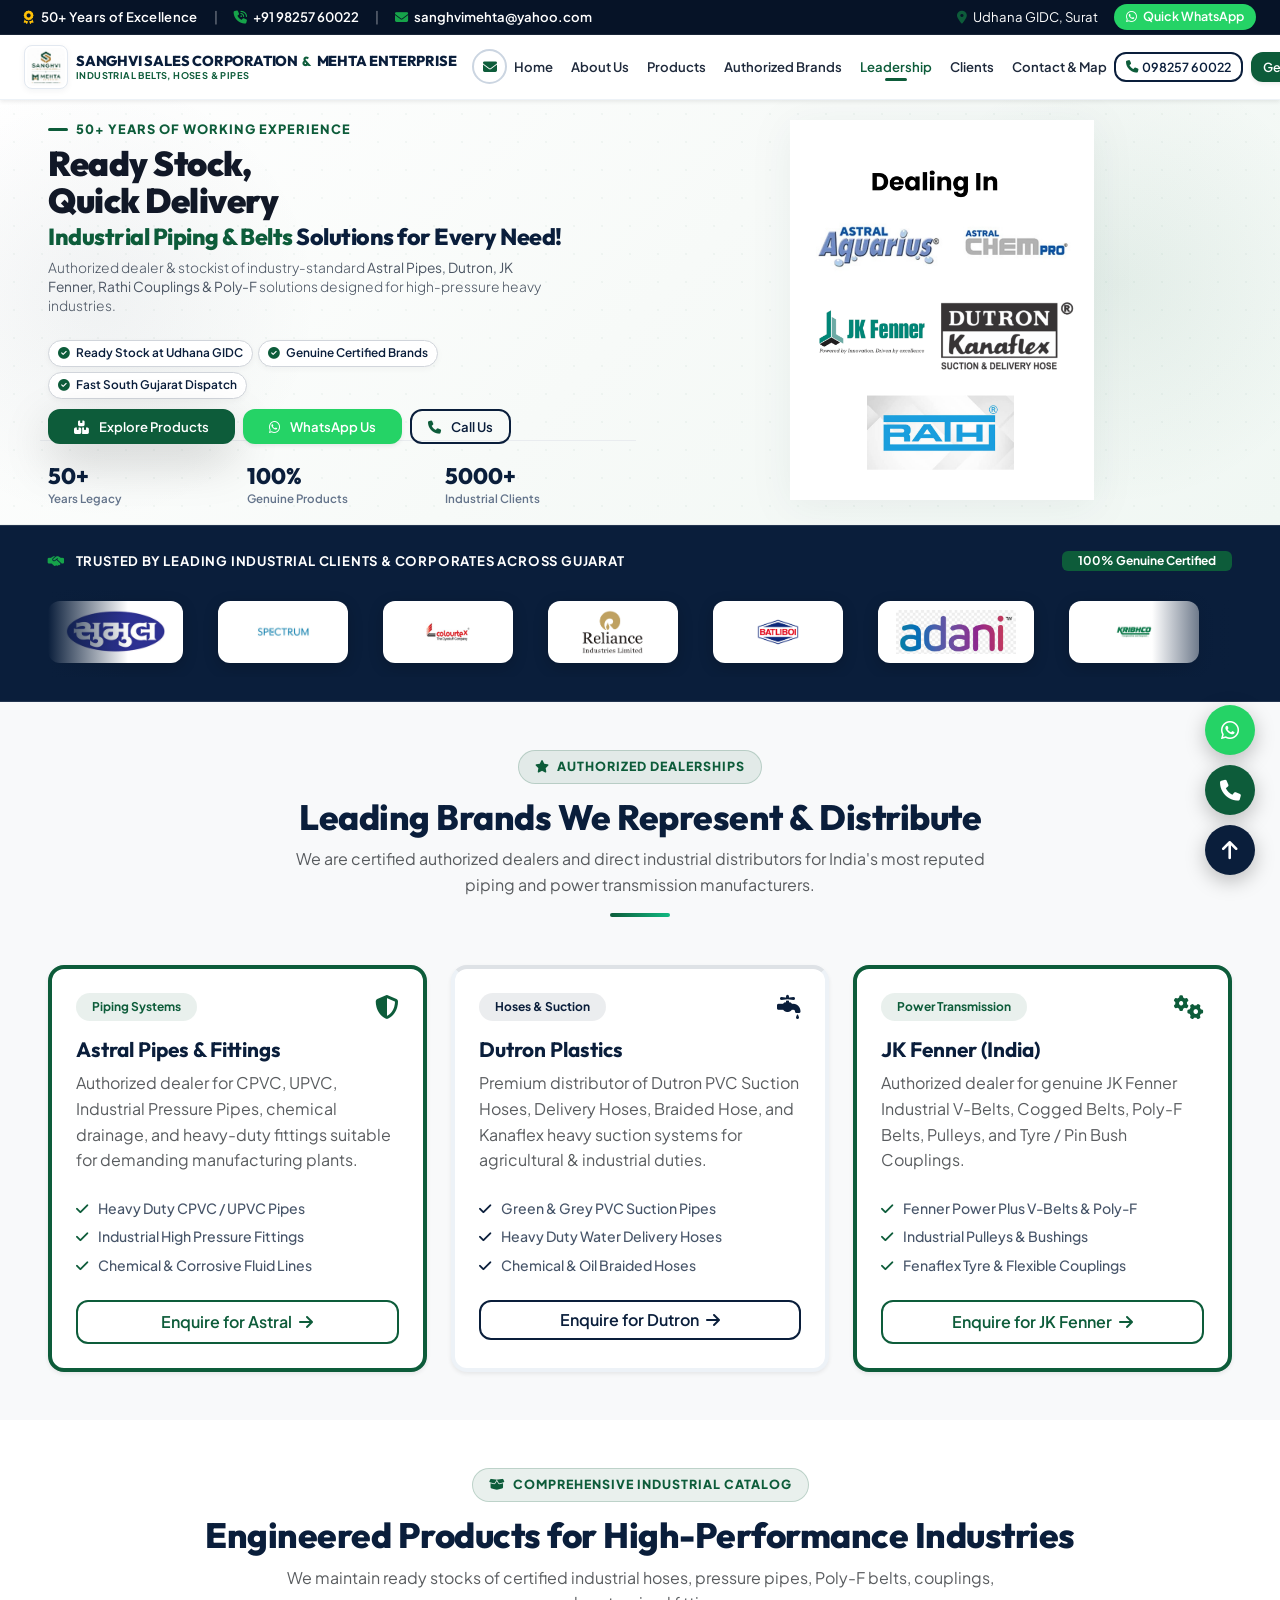
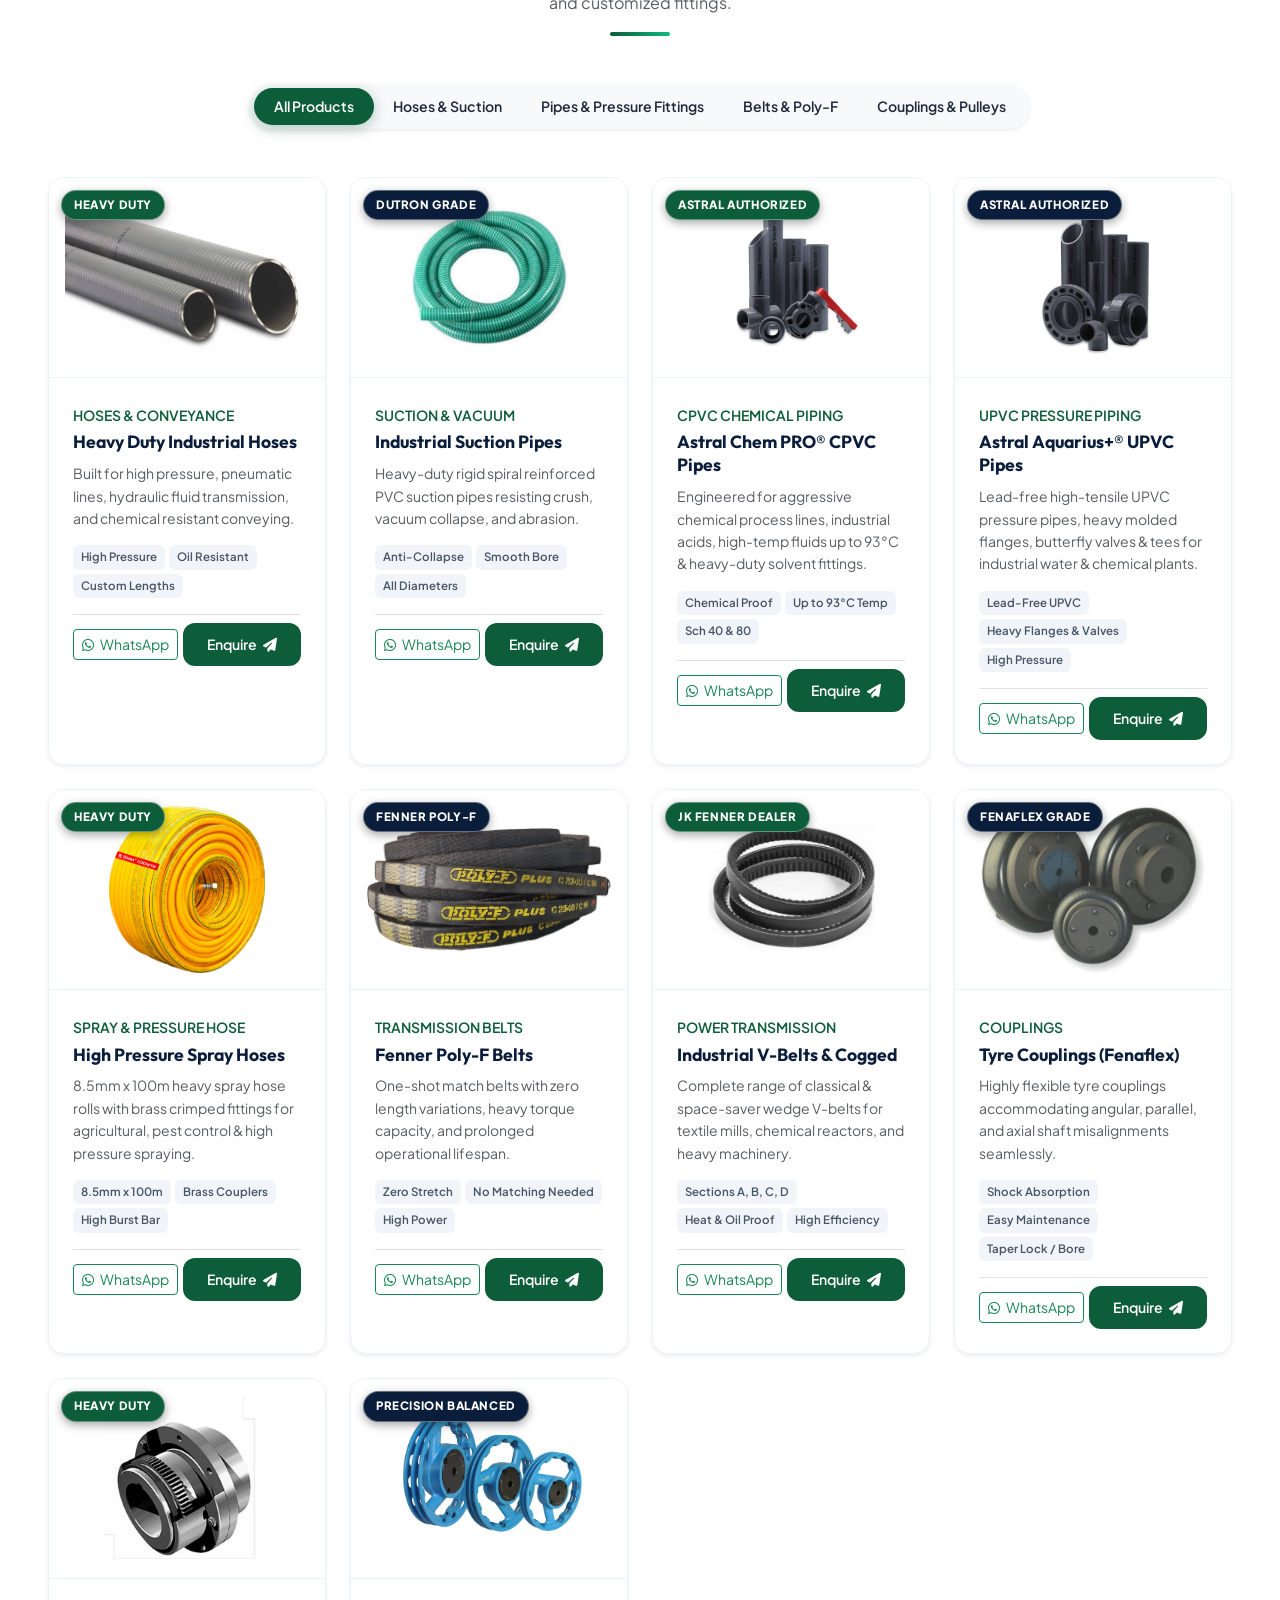
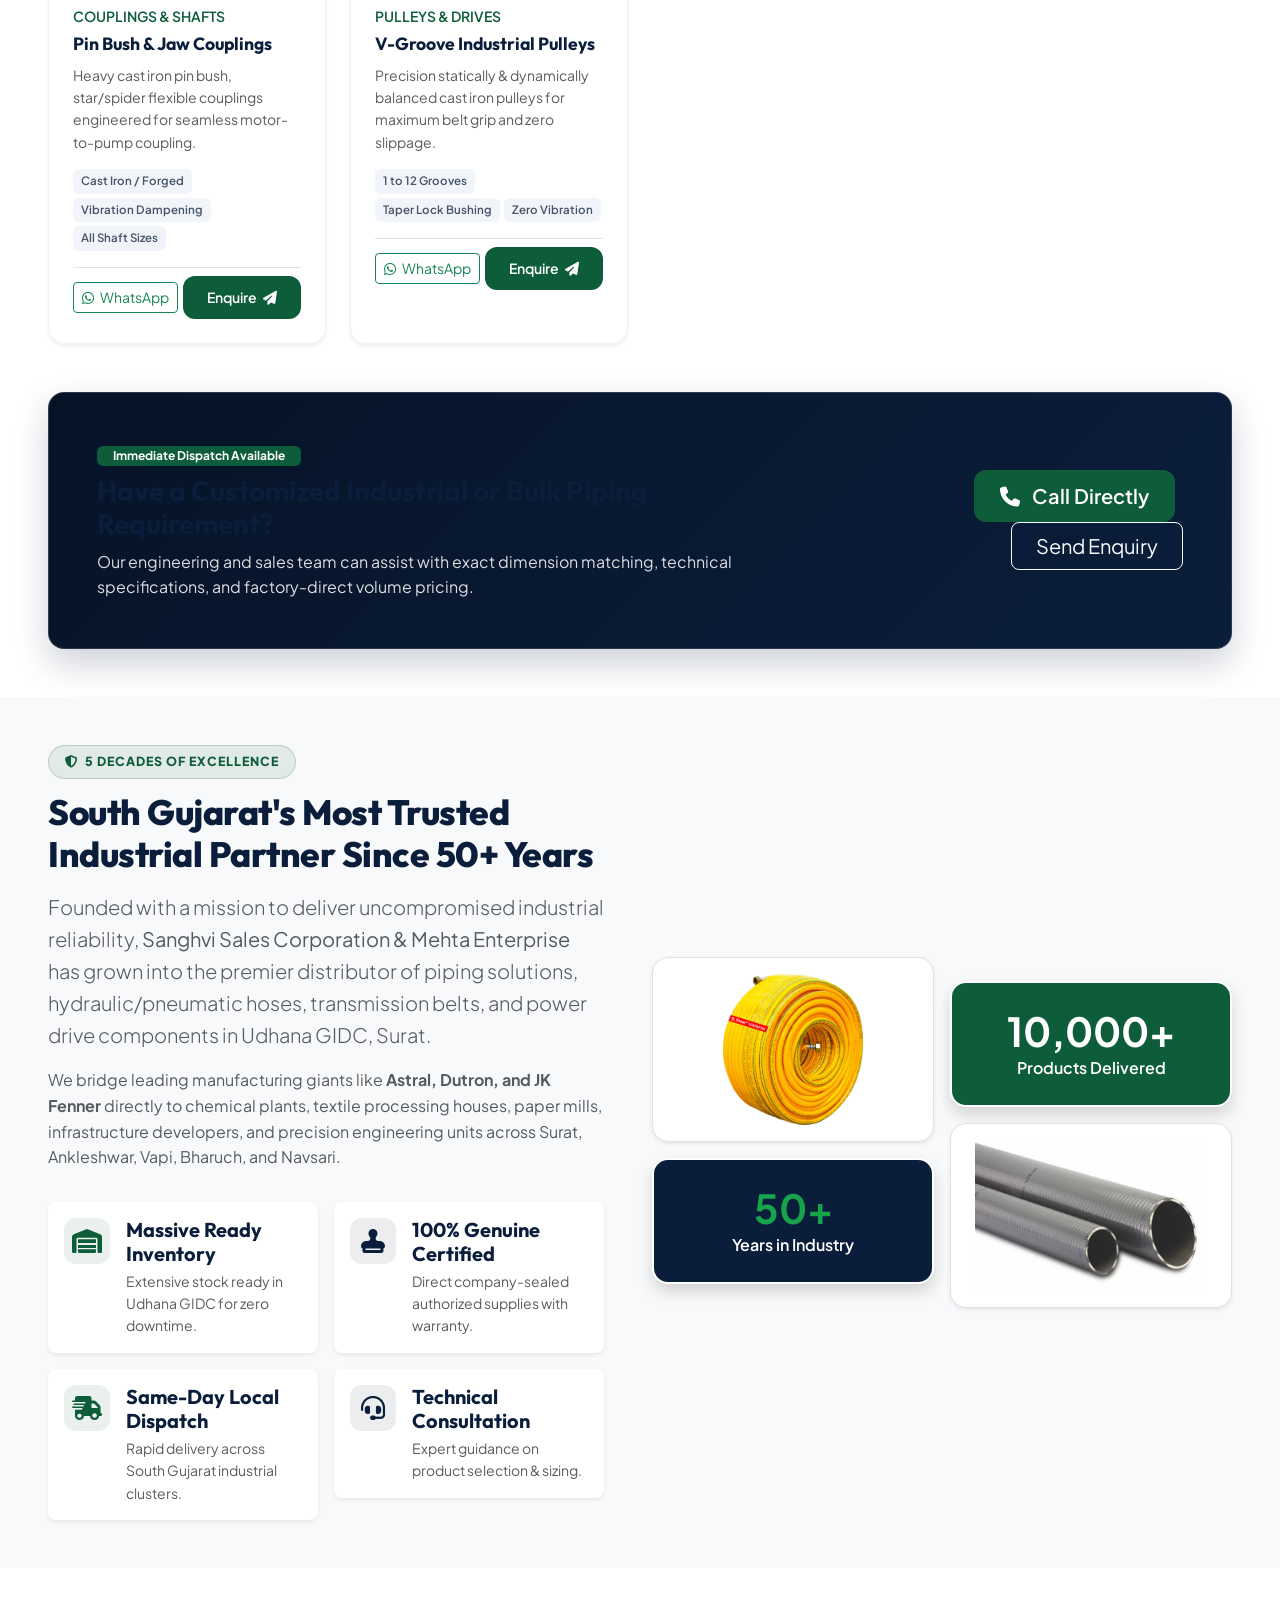
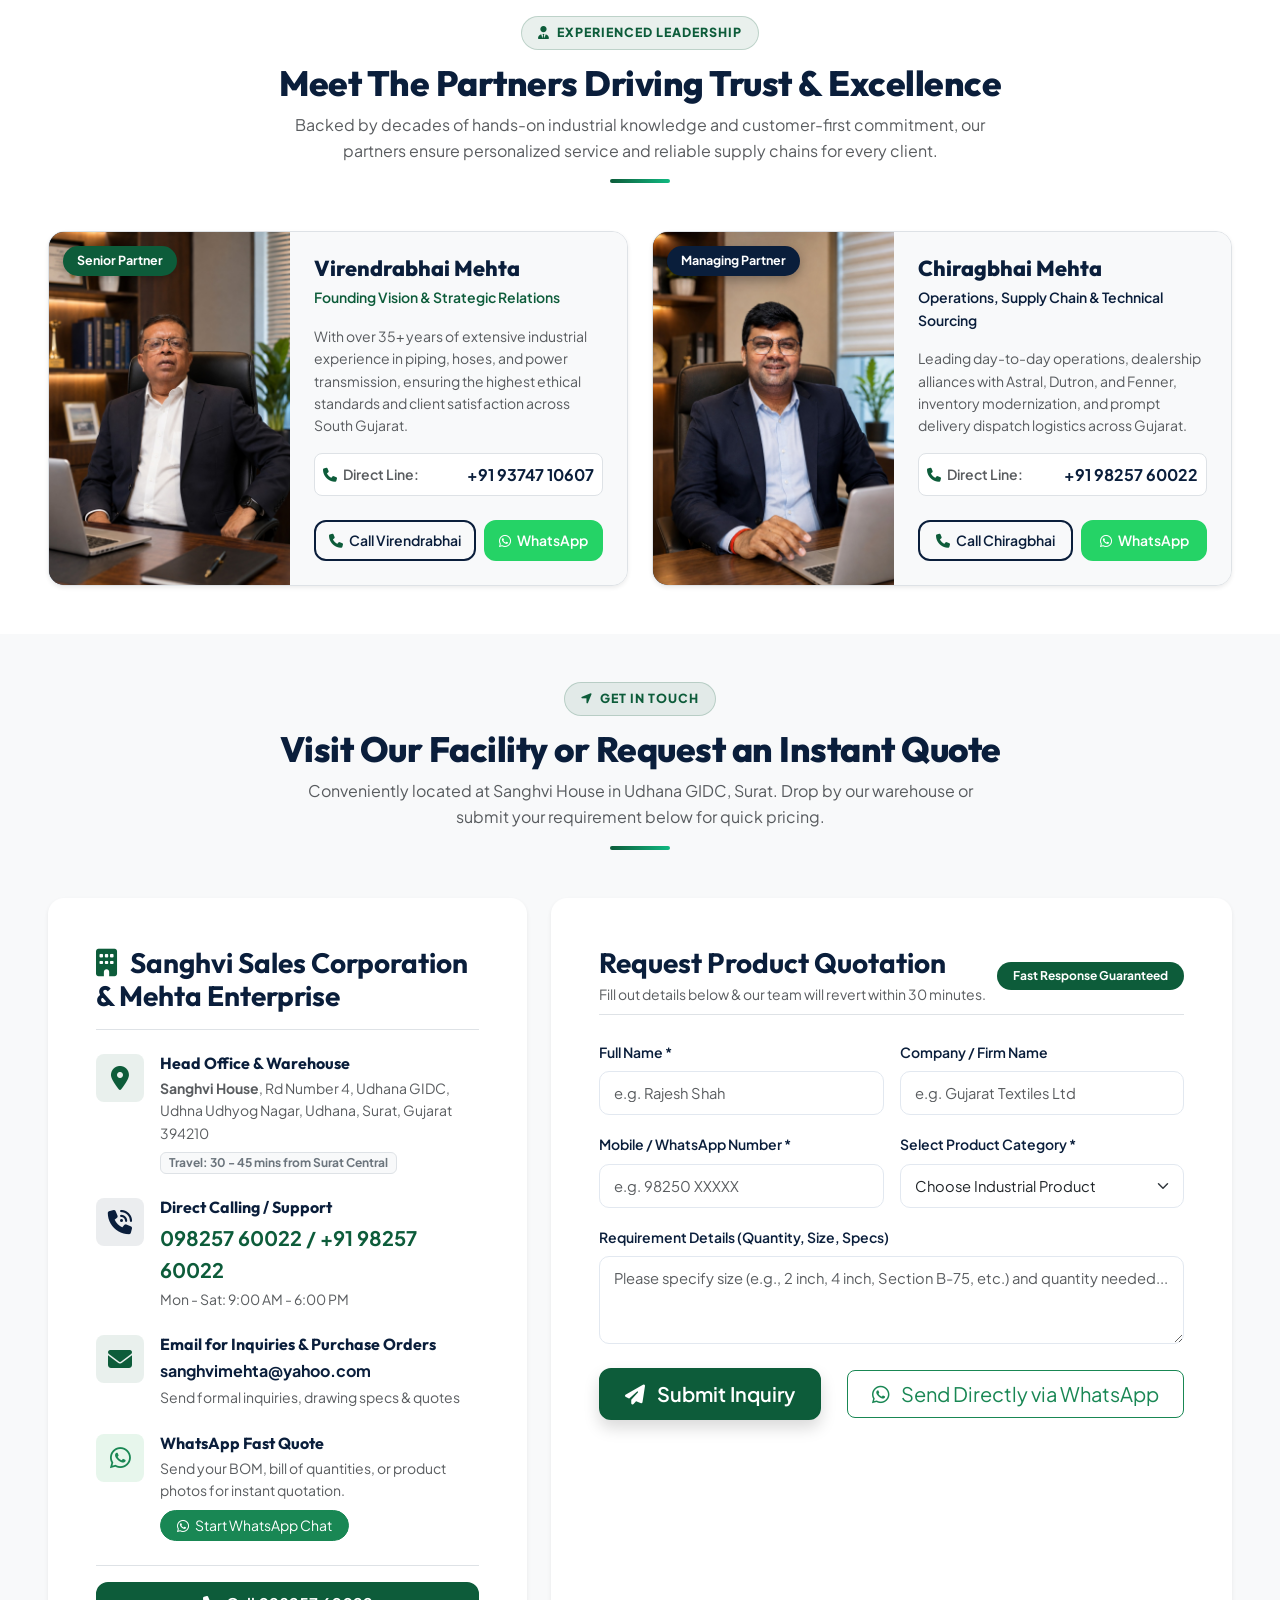
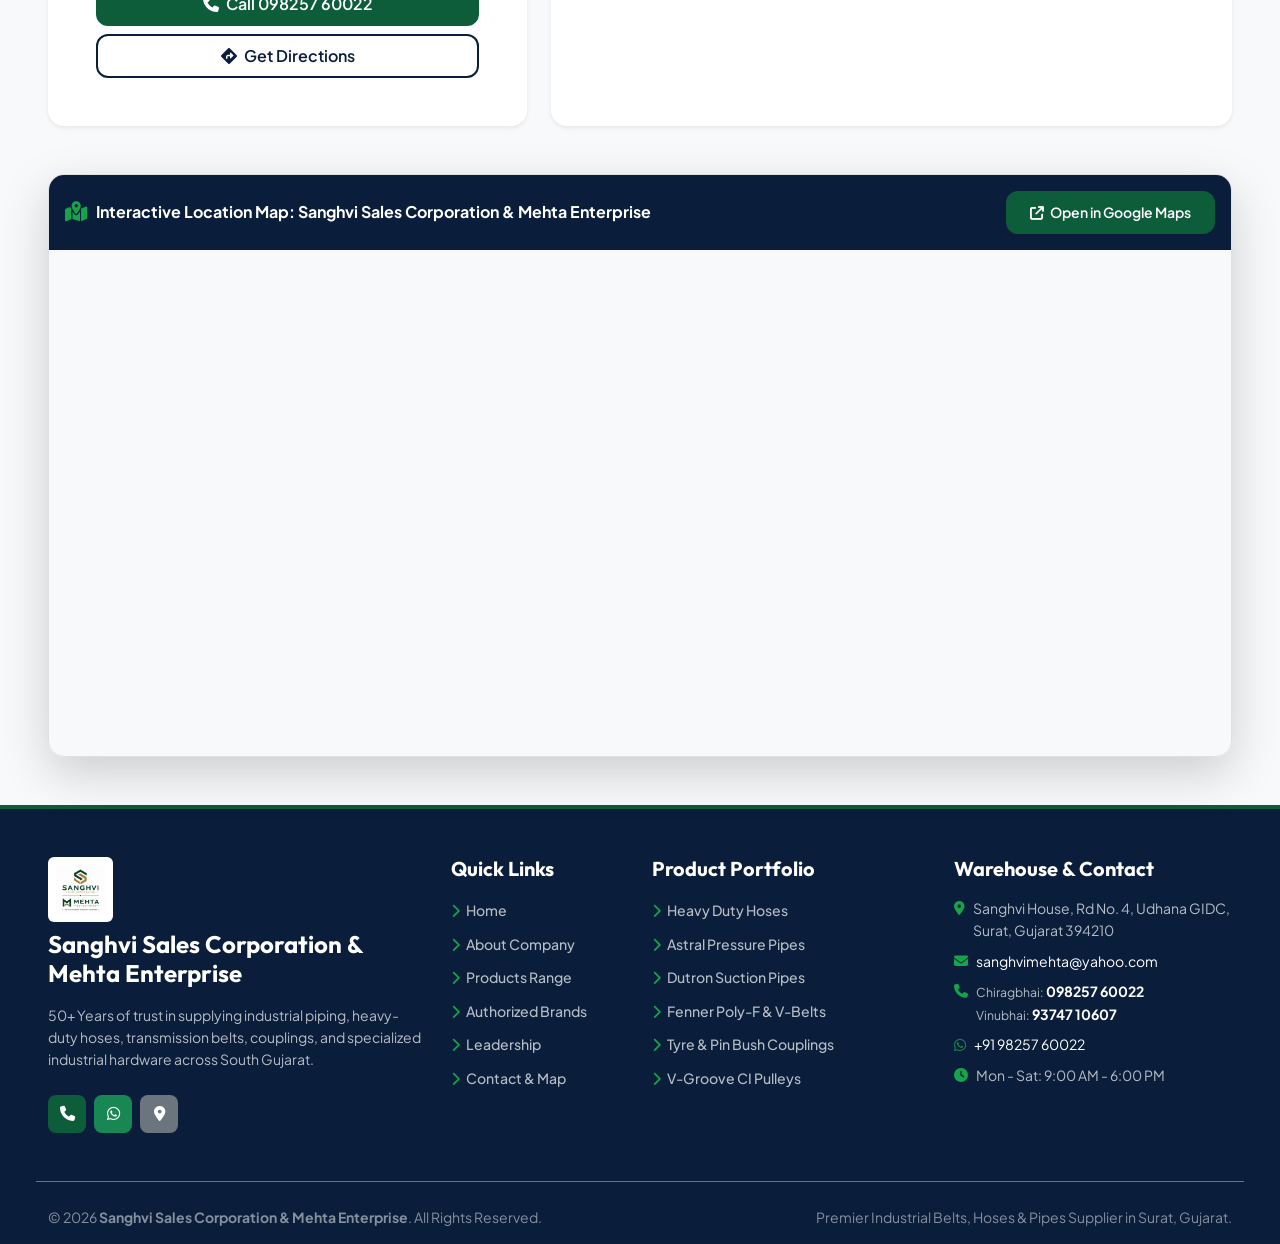
==== commit e2093825: "feat: update navbar design, add interactivity with main.js, and introduce custom component styling" ====
--- a/index.html
+++ b/index.html
@@ -164,17 +164,22 @@
     <nav class="navbar navbar-expand-xl sticky-top bg-white shadow-sm" id="mainNavbar">
         <div class="container-fluid px-3 px-xl-4">
             <a class="navbar-brand d-flex align-items-center gap-2" href="#home">
-                <img src="images/logo_1.jpeg" alt="Sanghvi Sales Corporation & Mehta Enterprise Logo" class="brand-logo" onerror="this.src='https://via.placeholder.com/220x60?text=Sanghvi+Sales+Corporation';">
+                <div class="brand-logo-card">
+                    <img src="images/logo_1.jpeg" alt="Sanghvi Sales Corporation & Mehta Enterprise Logo" class="brand-logo" onerror="this.src='images/logo.png';">
+                </div>
                 <div class="brand-text d-flex flex-column">
-                    <span class="brand-name">Sanghvi Sales Corporation & Mehta Enterprise</span>
-                    <span class="brand-sub">Industrial Belts, Hoses & Pipes Specialist</span>
+                    <div class="brand-title-wrap">
+                        <span class="brand-company-primary">SANGHVI SALES CORPORATION</span>
+                        <span class="brand-company-secondary"><span class="brand-company-sep">&amp;</span> MEHTA ENTERPRISE</span>
+                    </div>
+                    <span class="brand-sub">Industrial Belts, Hoses &amp; Pipes</span>
                 </div>
             </a>
 
             <!-- Right Controls on Navbar (Email Action & Mobile Toggler) -->
             <div class="d-flex align-items-center gap-2">
-                <!-- Email Quick Action with Hover / Click Popover & Copy -->
-                <div class="dropdown email-action-dropdown">
+                <!-- Email Quick Action for Desktop / Tablet -->
+                <div class="dropdown email-action-dropdown d-none d-md-block">
                     <button class="btn btn-outline-navy btn-sm email-trigger-btn" type="button" id="emailDropdown" data-bs-toggle="dropdown" aria-expanded="false" title="Email: sanghvimehta@yahoo.com">
                         <i class="fa-solid fa-envelope text-green"></i>
                     </button>
@@ -200,8 +205,13 @@
                     </div>
                 </div>
 
-                <button class="navbar-toggler custom-toggler border-0" type="button" data-bs-toggle="collapse" data-bs-target="#navContent" aria-controls="navContent" aria-expanded="false" aria-label="Toggle navigation">
-                    <span class="navbar-toggler-icon"></span>
+                <!-- Modern Sleek Hamburger Toggler (Sure Marketing Reference Style) -->
+                <button class="navbar-toggler custom-toggler" type="button" data-bs-toggle="collapse" data-bs-target="#navContent" aria-controls="navContent" aria-expanded="false" aria-label="Toggle navigation">
+                    <span class="custom-toggler-bars">
+                        <span class="bar-line"></span>
+                        <span class="bar-line"></span>
+                        <span class="bar-line"></span>
+                    </span>
                 </button>
             </div>
 
@@ -230,12 +240,12 @@
                     </li>
                 </ul>
 
-                <div class="nav-actions d-none d-xl-flex align-items-center gap-2">
-                    <a href="tel:+919825760022" class="btn btn-outline-navy btn-sm d-flex align-items-center gap-1">
+                <div class="nav-actions d-flex flex-column flex-xl-row align-items-stretch align-items-xl-center gap-2 mt-3 mt-xl-0 pb-3 pb-xl-0">
+                    <a href="tel:+919825760022" class="btn btn-outline-navy btn-sm d-flex align-items-center justify-content-center gap-1">
                         <i class="fa-solid fa-phone text-green"></i>
                         <span>098257 60022</span>
                     </a>
-                    <a href="#contact" class="btn btn-green btn-sm shadow-sm">
+                    <a href="#contact" class="btn btn-green btn-sm shadow-sm text-center">
                         <span>Get Quote</span>
                         <i class="fa-solid fa-arrow-right ms-1"></i>
                     </a>
--- a/css/style.css
+++ b/css/style.css
@@ -215,20 +215,58 @@
     border-bottom: 1px solid #edf2f7;
     background-color: #ffffff;
 }
+.brand-logo-card {
+    display: inline-flex;
+    align-items: center;
+    justify-content: center;
+    background: #ffffff;
+    border: 1px solid #e2e8f0;
+    border-radius: 8px;
+    padding: 2px;
+    box-shadow: 0 2px 6px rgba(10, 30, 59, 0.05);
+    flex-shrink: 0;
+}
 .brand-logo {
-    height: 48px;
+    height: 46px;
     width: auto;
+    max-width: 52px;
     object-fit: contain;
     border-radius: 6px;
-    box-shadow: 0 2px 8px rgba(10, 30, 59, 0.08);
-}
-.brand-name {
+}
+.brand-text {
+    display: flex;
+    flex-direction: column;
+    justify-content: center;
+}
+.brand-title-wrap {
+    display: flex;
+    align-items: baseline;
+    gap: 0;
+    line-height: 1.15;
+}
+.brand-company-primary {
     font-family: var(--font-heading);
     font-weight: 800;
-    font-size: 1.02rem;
+    font-size: 1.05rem;
     color: var(--primary-navy);
-    line-height: 1.15;
+    letter-spacing: -0.2px;
     white-space: nowrap;
+    margin-right: 4px;
+}
+.brand-company-secondary {
+    font-family: var(--font-heading);
+    font-weight: 800;
+    font-size: 1.05rem;
+    color: var(--primary-navy);
+    letter-spacing: -0.2px;
+    white-space: nowrap;
+}
+.brand-company-sep {
+    font-family: var(--font-heading);
+    font-weight: 800;
+    font-size: 0.95rem;
+    color: var(--primary-green);
+    margin-right: 3px;
 }
 .brand-sub {
     font-size: 0.65rem;
@@ -237,6 +275,45 @@
     letter-spacing: 0.4px;
     text-transform: uppercase;
     white-space: nowrap;
+    line-height: 1.2;
+    margin-top: 1px;
+}
+/* Modern Sleek Toggler Button (Sure Marketing Reference Style) */
+.custom-toggler {
+    width: 42px;
+    height: 42px;
+    background-color: #f1f5f9;
+    border: 1px solid #e2e8f0;
+    border-radius: 8px;
+    padding: 0;
+    display: inline-flex;
+    align-items: center;
+    justify-content: center;
+    transition: all 0.2s ease;
+    cursor: pointer;
+    box-shadow: 0 1px 3px rgba(0, 0, 0, 0.05);
+}
+.custom-toggler:hover,
+.custom-toggler:focus {
+    background-color: #e2e8f0;
+    border-color: #cbd5e1;
+    outline: none;
+    box-shadow: 0 0 0 3px rgba(16, 185, 129, 0.2);
+}
+.custom-toggler-bars {
+    width: 18px;
+    height: 13px;
+    display: flex;
+    flex-direction: column;
+    justify-content: space-between;
+}
+.custom-toggler-bars .bar-line {
+    display: block;
+    width: 100%;
+    height: 2px;
+    background-color: var(--primary-navy);
+    border-radius: 2px;
+    transition: all 0.25s ease;
 }
 .navbar-nav {
     display: flex;
@@ -996,9 +1073,14 @@
     }
     .brand-logo {
         height: 38px;
-    }
-    .brand-name {
+        max-width: 44px;
+    }
+    .brand-company-primary,
+    .brand-company-secondary {
         font-size: 0.90rem;
+    }
+    .brand-company-sep {
+        font-size: 0.82rem;
     }
     .brand-sub {
         font-size: 0.58rem;
@@ -1075,9 +1157,78 @@
 }
 
 /* ==========================================================================
-   MOBILE & TABLET RESPONSIVENESS
+   MOBILE & TABLET RESPONSIVENESS (991px and below)
    ========================================================================== */
 @media (max-width: 991.98px) {
+    .navbar {
+        padding: 8px 0;
+    }
+    .brand-logo-card {
+        padding: 2px;
+        border-radius: 8px;
+    }
+    .brand-logo {
+        height: 42px;
+        max-width: 44px;
+    }
+    .brand-text {
+        display: flex !important;
+    }
+    .brand-title-wrap {
+        display: flex;
+        flex-direction: column;
+        align-items: flex-start;
+        gap: 0;
+        line-height: 1.15;
+    }
+    .brand-company-primary {
+        font-size: 0.96rem;
+        font-weight: 800;
+        line-height: 1.15;
+        letter-spacing: -0.2px;
+        color: var(--primary-navy);
+        white-space: nowrap;
+        margin-right: 0;
+    }
+    .brand-company-secondary {
+        font-size: 0.96rem;
+        font-weight: 800;
+        line-height: 1.15;
+        letter-spacing: -0.2px;
+        color: var(--primary-navy);
+        white-space: nowrap;
+    }
+    .brand-company-sep {
+        display: inline;
+        font-size: 0.84rem;
+        font-weight: 800;
+        color: var(--primary-green);
+        margin-right: 3px;
+    }
+    .brand-sub {
+        font-size: 0.58rem;
+        font-weight: 700;
+        letter-spacing: 0.4px;
+        color: #059669;
+        margin-top: 1px;
+        white-space: nowrap;
+    }
+    .navbar-collapse {
+        background-color: #ffffff;
+        border-radius: 12px;
+        padding: 16px 20px;
+        margin-top: 10px;
+        box-shadow: 0 10px 25px rgba(10, 30, 59, 0.12);
+        border: 1px solid #e2e8f0;
+    }
+    .navbar-collapse .navbar-nav .nav-link {
+        padding: 10px 0 !important;
+        border-bottom: 1px solid #f1f5f9;
+        font-size: 0.95rem;
+    }
+    .navbar-collapse .navbar-nav .nav-item:last-child .nav-link {
+        border-bottom: none;
+    }
     .hero-headline-1 {
         font-size: 2.4rem;
         line-height: 1.15;
@@ -1096,12 +1247,6 @@
         max-width: 100%;
         padding: 24px 16px;
     }
-    .brand-text {
-        display: none !important;
-    }
-    .brand-logo {
-        height: 40px;
-    }
 }
 
 @media (max-width: 767.98px) {
@@ -1119,6 +1264,28 @@
         font-size: 0.70rem;
         padding: 2px 7px;
     }
+    .brand-logo {
+        height: 40px;
+        max-width: 42px;
+    }
+    .brand-company-primary,
+    .brand-company-secondary {
+        font-size: 0.86rem;
+    }
+    .brand-company-sep {
+        font-size: 0.76rem;
+    }
+    .brand-sub {
+        font-size: 0.54rem;
+    }
+    .custom-toggler {
+        width: 40px;
+        height: 40px;
+    }
+    .custom-toggler-bars {
+        width: 17px;
+        height: 12px;
+    }
     .hero-kicker-text {
         font-size: 0.85rem;
     }
@@ -1158,3 +1325,37 @@
         object-position: center 15%;
     }
 }
+
+/* Extra Small Screen Adjustments (under 400px) */
+@media (max-width: 400px) {
+    .navbar .container-fluid {
+        padding-left: 10px !important;
+        padding-right: 10px !important;
+    }
+    .navbar-brand {
+        gap: 6px !important;
+    }
+    .brand-logo {
+        height: 35px;
+        max-width: 38px;
+    }
+    .brand-company-primary,
+    .brand-company-secondary {
+        font-size: 0.76rem;
+    }
+    .brand-company-sep {
+        font-size: 0.68rem;
+    }
+    .brand-sub {
+        font-size: 0.48rem;
+        letter-spacing: 0.2px;
+    }
+    .custom-toggler {
+        width: 36px;
+        height: 36px;
+    }
+    .custom-toggler-bars {
+        width: 15px;
+        height: 11px;
+    }
+}
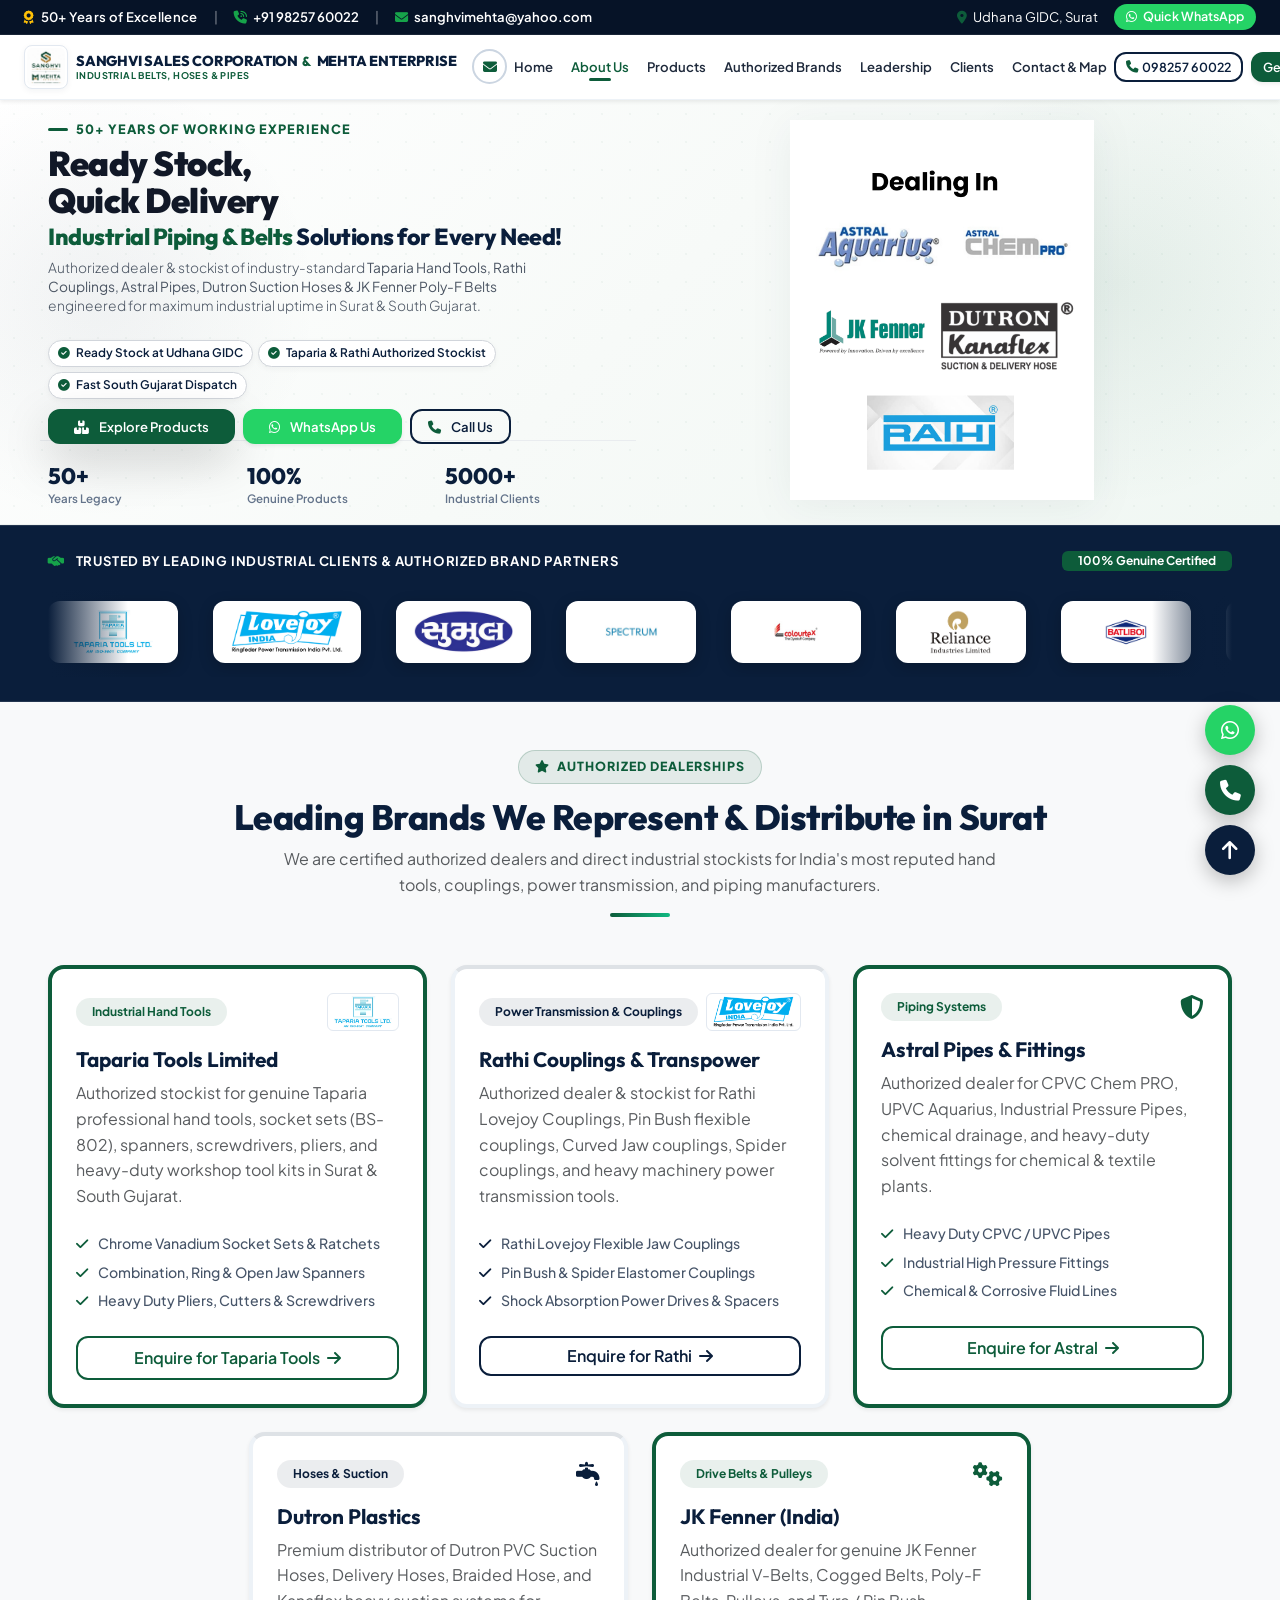
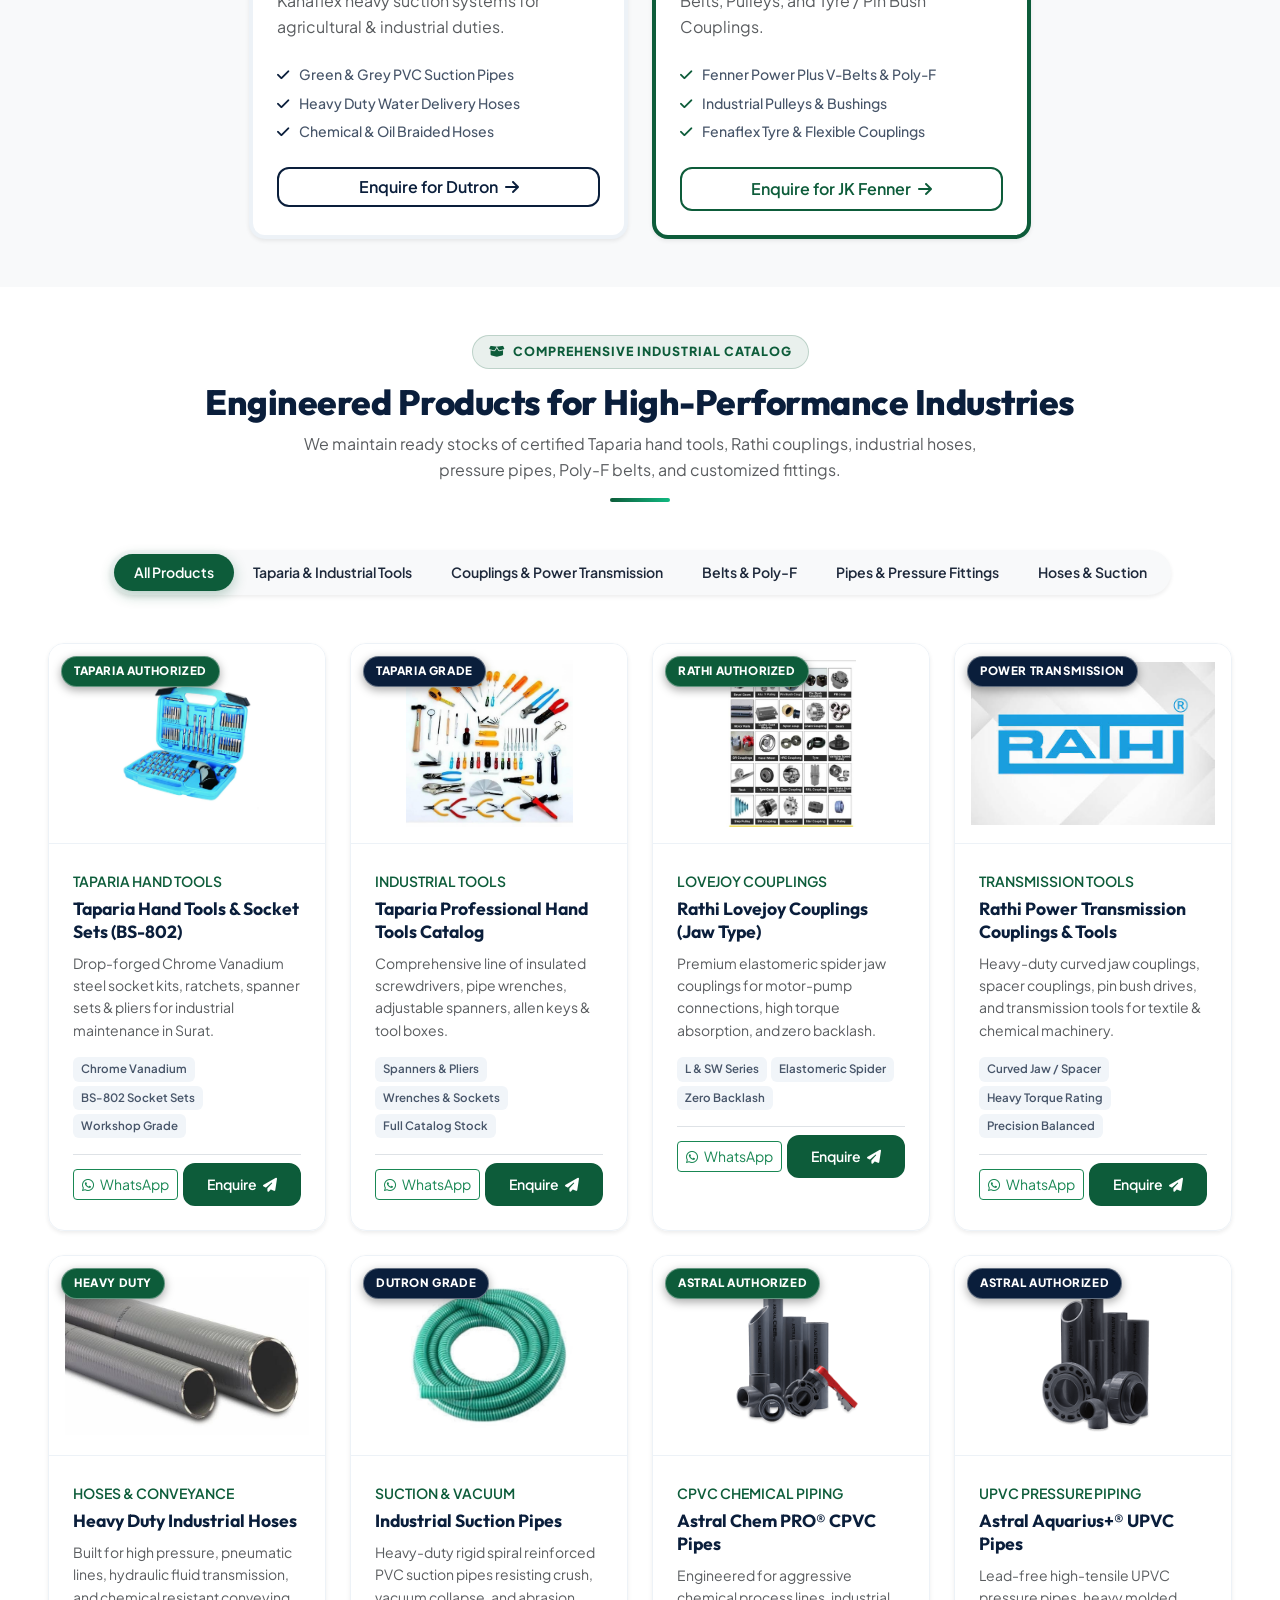
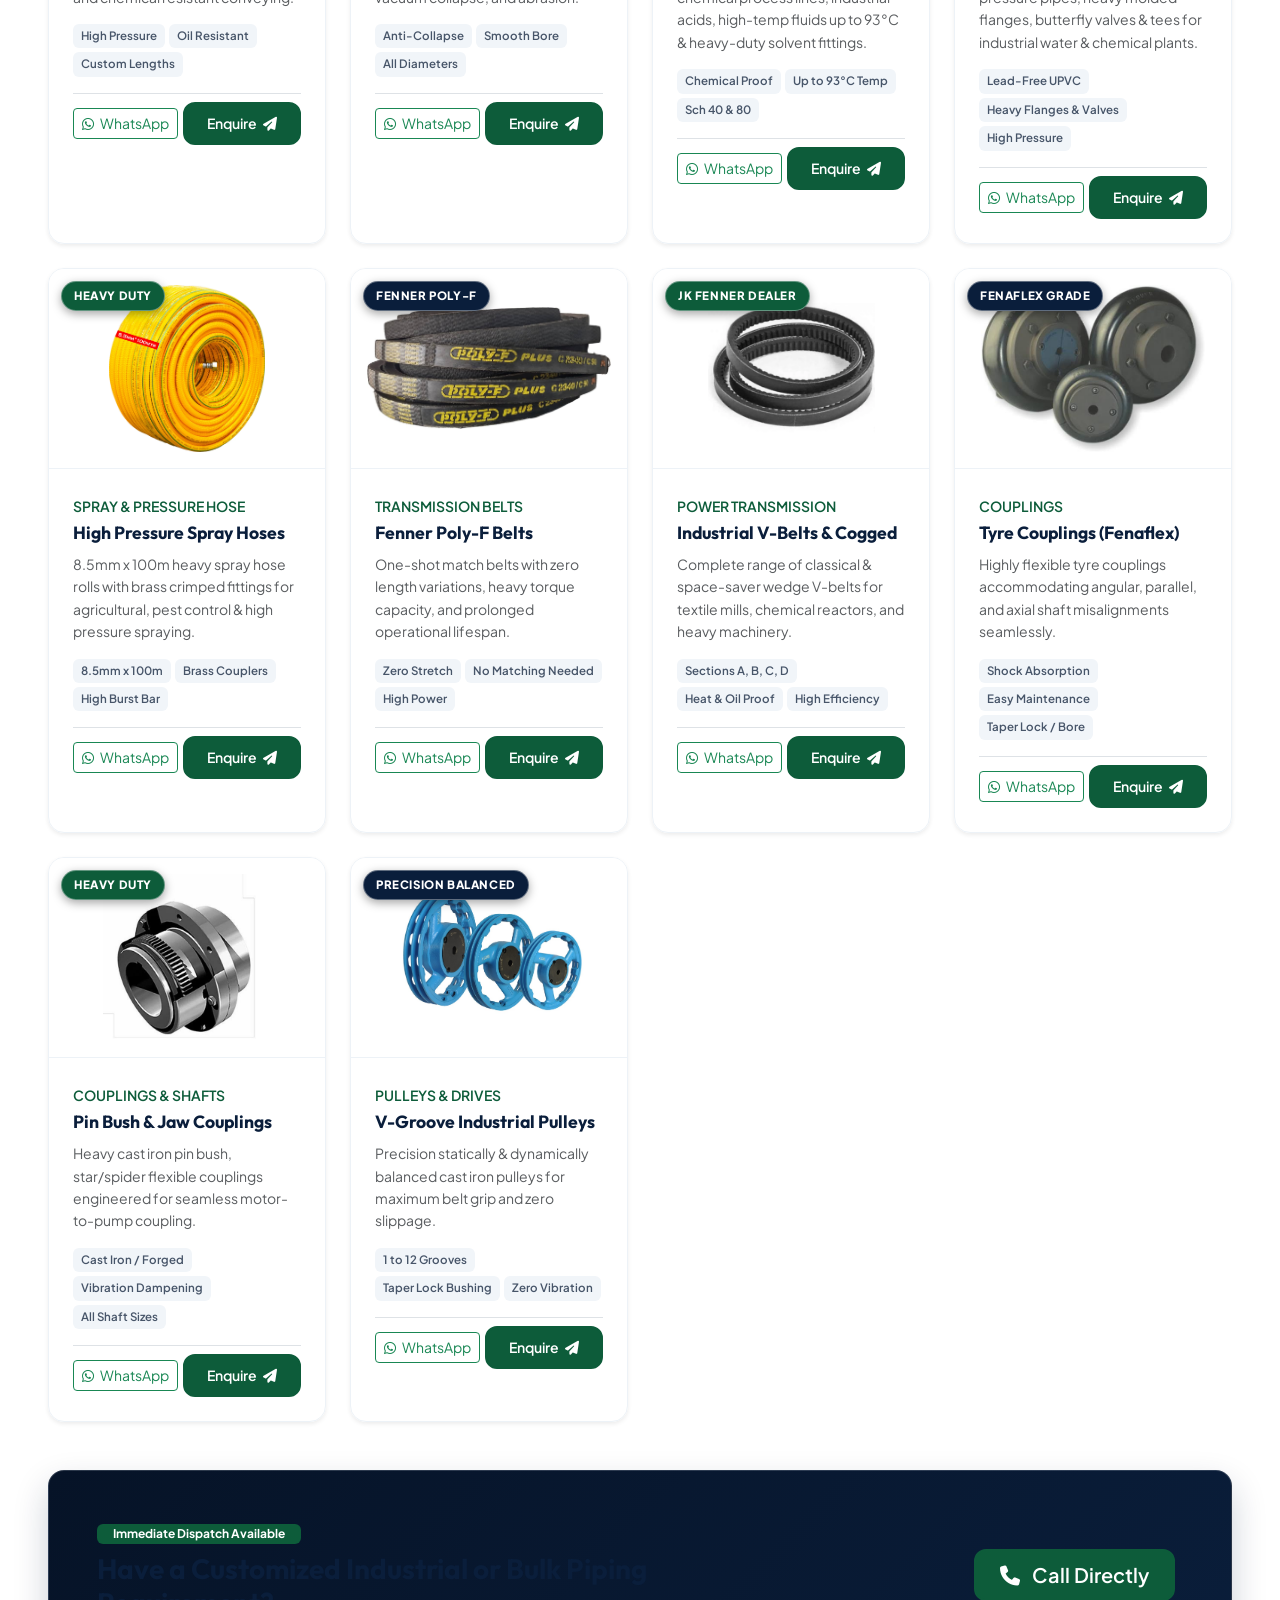
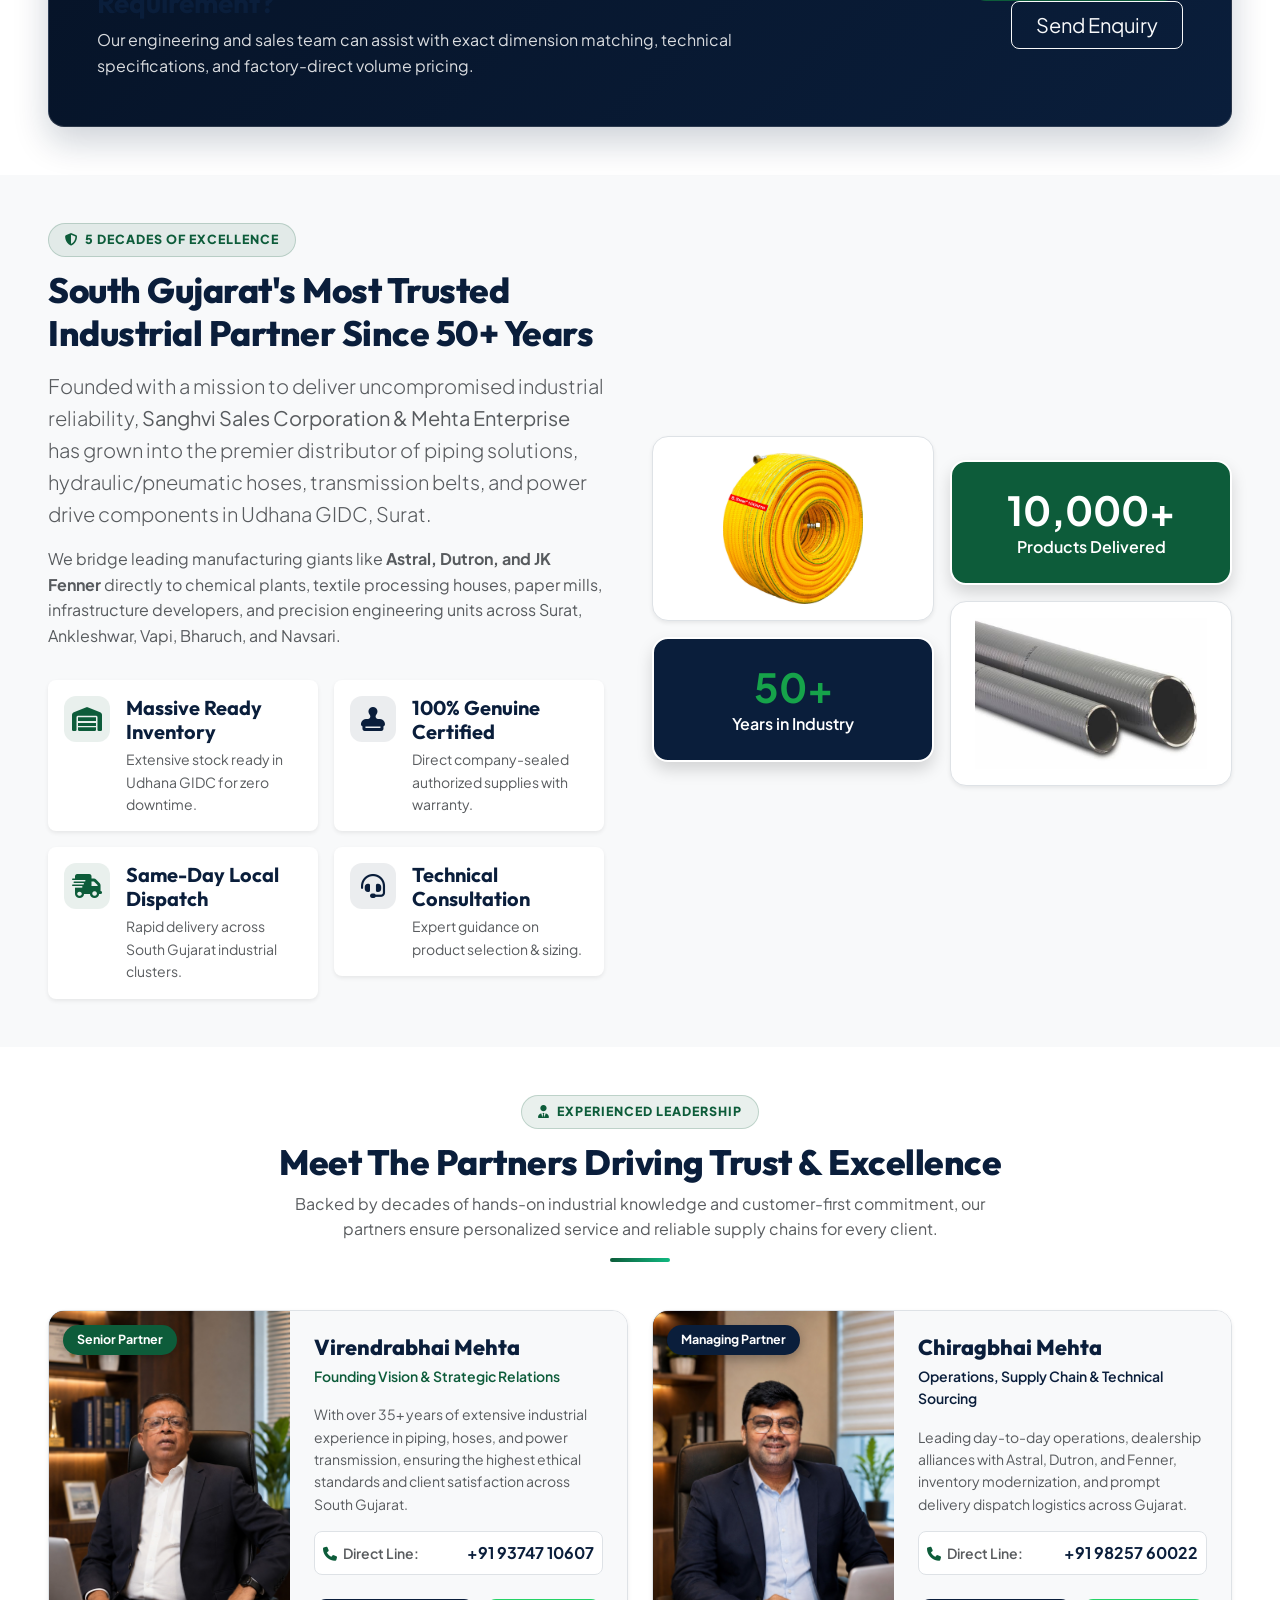
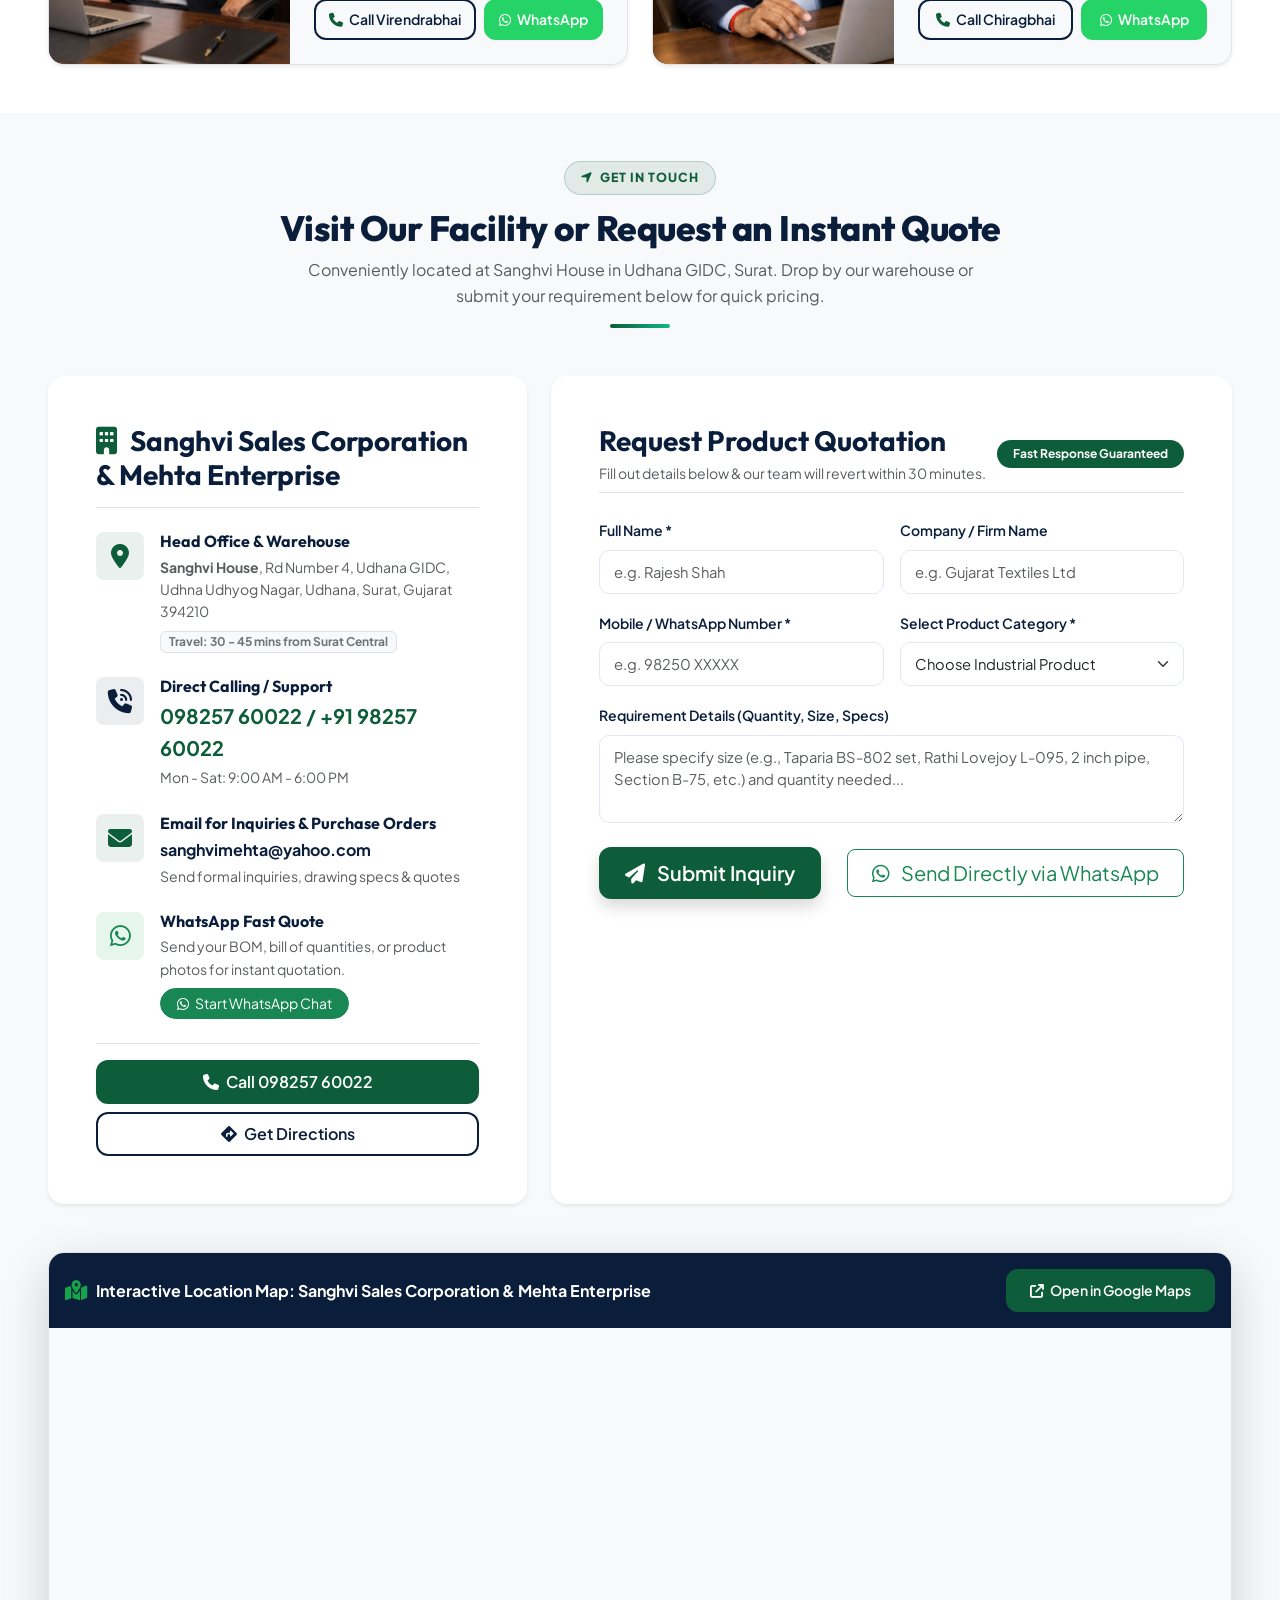
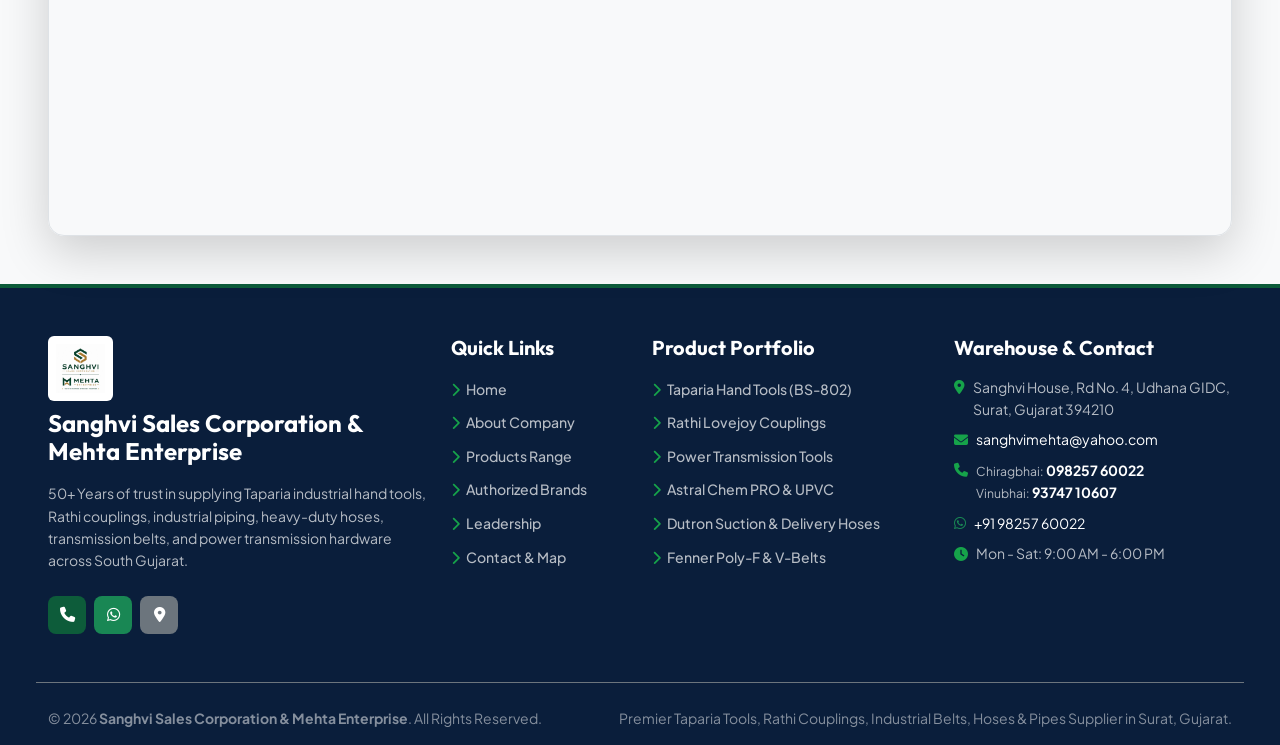
==== commit dfcc03ee: "taparia tools and rathi power transmission tools addes" ====
--- a/index.html
+++ b/index.html
@@ -3,11 +3,11 @@
 <head>
     <meta charset="UTF-8">
     <meta name="viewport" content="width=device-width, initial-scale=1.0">
-    <title>Sanghvi Sales Corporation & Mehta Enterprise | Industrial Piping, Hoses & Belts Supplier Surat</title>
+    <title>Sanghvi Sales Corporation & Mehta Enterprise | Taparia Tools, Rathi Couplings & Industrial Piping Supplier Surat</title>
     
     <!-- Core SEO Meta Tags -->
-    <meta name="description" content="Sanghvi Sales Corporation & Mehta Enterprise - Leading Industrial Supplier in South Gujarat with 50+ Years Trust. Authorized Dealers for Astral Pipes, Dutron Suction Hoses, JK Fenner Belts & Couplings in Udhana GIDC, Surat. Call 098257 60022.">
-    <meta name="keywords" content="Sanghvi Sales Corporation Surat, Mehta Enterprise Surat, Industrial Piping Supplier Surat, Dutron Suction Pipes Udhana GIDC, Astral Industrial Pipes Surat, JK Fenner Belts Gujarat, Poly-F Belts Surat, Industrial Hoses Supplier, Tyre Couplings Surat, Industrial Pulleys Udhna">
+    <meta name="description" content="Sanghvi Sales Corporation & Mehta Enterprise - Leading Industrial Supplier in South Gujarat with 50+ Years Trust. Authorized Stockist for Taparia Hand Tools, Rathi Couplings & Power Transmission Tools, Astral Pipes, Dutron Suction Hoses & JK Fenner Belts in Udhana GIDC, Surat. Call 098257 60022.">
+    <meta name="keywords" content="Taparia Tools Surat, Taparia Hand Tools Dealer Surat, Taparia Tools Limited Surat, Rathi Couplings Surat, Rathi Power Transmission Surat, Lovejoy Couplings Surat, Industrial Tools Supplier Surat, Power Transmission Tools Surat, Dutron Suction Pipes Udhana GIDC, Astral Industrial Pipes Surat, JK Fenner Belts Gujarat, Poly-F Belts Surat, Industrial Hoses Supplier, Tyre Couplings Surat, Industrial Pulleys Udhna, Sanghvi Sales Corporation Surat, Mehta Enterprise Surat">
     <meta name="author" content="Sanghvi Sales Corporation & Mehta Enterprise">
     <meta name="robots" content="index, follow, max-snippet:-1, max-image-preview:large, max-video-preview:-1">
     <link rel="canonical" href="https://sanghvisalesmehta.com/">
@@ -21,8 +21,8 @@
     <!-- Open Graph Meta Tags (WhatsApp, Facebook, LinkedIn) -->
     <meta property="og:locale" content="en_IN">
     <meta property="og:type" content="website">
-    <meta property="og:title" content="50+ Years of Trust | Sanghvi Sales Corporation & Mehta Enterprise Surat">
-    <meta property="og:description" content="Authorized Industrial Dealer & Stockist of Astral Pipes, Dutron Suction Hoses, JK Fenner Belts, Pulleys & Couplings in Udhana GIDC, Surat.">
+    <meta property="og:title" content="Taparia Tools, Rathi Couplings & Industrial Supplies | Sanghvi Sales & Mehta Enterprise Surat">
+    <meta property="og:description" content="Authorized Industrial Dealer & Stockist of Taparia Tools, Rathi Couplings, Astral Pipes, Dutron Suction Hoses, JK Fenner Belts & Pulleys in Udhana GIDC, Surat.">
     <meta property="og:url" content="https://sanghvisalesmehta.com/">
     <meta property="og:site_name" content="Sanghvi Sales Corporation & Mehta Enterprise">
     <meta property="og:image" content="images/logo_1.jpeg">
@@ -32,8 +32,8 @@
 
     <!-- Twitter Card Meta Tags -->
     <meta name="twitter:card" content="summary_large_image">
-    <meta name="twitter:title" content="Sanghvi Sales Corporation & Mehta Enterprise | Industrial Piping & Hoses Partner">
-    <meta name="twitter:description" content="Leading Industrial Supplier in South Gujarat with 50+ Years Trust. Authorized Dealers for Astral, Dutron, JK Fenner.">
+    <meta name="twitter:title" content="Taparia Tools, Rathi Couplings & Industrial Piping Surat | Sanghvi Sales & Mehta Enterprise">
+    <meta name="twitter:description" content="Leading Industrial Supplier in South Gujarat. Authorized Dealers for Taparia Tools, Rathi Couplings, Astral, Dutron, JK Fenner.">
     <meta name="twitter:image" content="images/logo_1.jpeg">
 
     <!-- Favicon -->
@@ -65,71 +65,123 @@
     <script type="application/ld+json">
     {
       "@context": "https://schema.org",
-      "@type": "IndustrialSupplyStore",
-      "name": "Sanghvi Sales Corporation & Mehta Enterprise",
-      "alternateName": "Sanghvi Sales Corporation Surat",
-      "image": "https://sanghvisalesmehta.com/images/logo_1.jpeg",
-      "@id": "https://sanghvisalesmehta.com/#organization",
-      "url": "https://sanghvisalesmehta.com/",
-      "telephone": "+919825760022",
-      "email": "sanghvimehta@yahoo.com",
-      "priceRange": "₹₹",
-      "address": {
-        "@type": "PostalAddress",
-        "streetAddress": "Sanghvi House, Rd Number 4, Udhana GIDC, Udhna Udhyog Nagar",
-        "addressLocality": "Surat",
-        "addressRegion": "Gujarat",
-        "postalCode": "394210",
-        "addressCountry": "IN"
-      },
-      "geo": {
-        "@type": "GeoCoordinates",
-        "latitude": 21.1722612,
-        "longitude": 72.8450452
-      },
-      "openingHoursSpecification": [
+      "@graph": [
         {
-          "@type": "OpeningHoursSpecification",
-          "dayOfWeek": ["Monday", "Tuesday", "Wednesday", "Thursday", "Friday", "Saturday"],
-          "opens": "09:00",
-          "closes": "18:00"
-        }
-      ],
-      "areaServed": [
-        {"@type": "City", "name": "Surat"},
-        {"@type": "City", "name": "Ankleshwar"},
-        {"@type": "City", "name": "Vapi"},
-        {"@type": "City", "name": "Bharuch"},
-        {"@type": "City", "name": "Navsari"},
-        {"@type": "AdministrativeArea", "name": "South Gujarat"}
-      ],
-      "brand": [
-        {"@type": "Brand", "name": "Astral Pipes"},
-        {"@type": "Brand", "name": "Dutron Plastics"},
-        {"@type": "Brand", "name": "JK Fenner"},
-        {"@type": "Brand", "name": "Rathi Couplings"}
-      ],
-      "founder": [
-        {
-          "@type": "Person",
-          "name": "Virendrabhai Mehta",
-          "telephone": "+919374710607",
-          "jobTitle": "Senior Partner"
+          "@type": "IndustrialSupplyStore",
+          "@id": "https://sanghvisalesmehta.com/#organization",
+          "name": "Sanghvi Sales Corporation & Mehta Enterprise",
+          "alternateName": ["Sanghvi Sales Surat", "Mehta Enterprise Surat", "Taparia Tools Dealer Surat", "Rathi Couplings Stockist Surat"],
+          "image": "https://sanghvisalesmehta.com/images/logo_1.jpeg",
+          "url": "https://sanghvisalesmehta.com/",
+          "telephone": "+919825760022",
+          "email": "sanghvimehta@yahoo.com",
+          "priceRange": "₹₹",
+          "address": {
+            "@type": "PostalAddress",
+            "streetAddress": "Sanghvi House, Rd Number 4, Udhana GIDC, Udhna Udhyog Nagar",
+            "addressLocality": "Surat",
+            "addressRegion": "Gujarat",
+            "postalCode": "394210",
+            "addressCountry": "IN"
+          },
+          "geo": {
+            "@type": "GeoCoordinates",
+            "latitude": 21.1722612,
+            "longitude": 72.8450452
+          },
+          "openingHoursSpecification": [
+            {
+              "@type": "OpeningHoursSpecification",
+              "dayOfWeek": ["Monday", "Tuesday", "Wednesday", "Thursday", "Friday", "Saturday"],
+              "opens": "09:00",
+              "closes": "18:00"
+            }
+          ],
+          "areaServed": [
+            {"@type": "City", "name": "Surat"},
+            {"@type": "City", "name": "Ankleshwar"},
+            {"@type": "City", "name": "Vapi"},
+            {"@type": "City", "name": "Bharuch"},
+            {"@type": "City", "name": "Navsari"},
+            {"@type": "AdministrativeArea", "name": "South Gujarat"}
+          ],
+          "brand": [
+            {"@type": "Brand", "name": "Taparia Tools Limited"},
+            {"@type": "Brand", "name": "Rathi Couplings & Transpower"},
+            {"@type": "Brand", "name": "Astral Pipes"},
+            {"@type": "Brand", "name": "Dutron Plastics"},
+            {"@type": "Brand", "name": "JK Fenner"}
+          ],
+          "hasOfferCatalog": {
+            "@type": "OfferCatalog",
+            "name": "Industrial Supplies & Power Transmission Catalog",
+            "itemListElement": [
+              {
+                "@type": "OfferCatalog",
+                "name": "Taparia Hand Tools & Tool Sets",
+                "description": "Genuine Taparia Spanners, Pliers, Screwdrivers, Socket Sets BS-802, and Industrial Workshop Tools."
+              },
+              {
+                "@type": "OfferCatalog",
+                "name": "Rathi Lovejoy Couplings & Power Transmission Tools",
+                "description": "Rathi Lovejoy Jaw Couplings, Pin Bush Couplings, Curved Jaw Couplings, and Flexible Drive Tools."
+              },
+              {
+                "@type": "OfferCatalog",
+                "name": "Industrial Piping & Hoses",
+                "description": "Astral Chem PRO CPVC, Aquarius UPVC Pipes, Dutron PVC Suction Pipes and Heavy Duty Hoses."
+              },
+              {
+                "@type": "OfferCatalog",
+                "name": "JK Fenner Belts & Couplings",
+                "description": "JK Fenner V-Belts, Poly-F Belts, Pulleys, and Tyre Couplings."
+              }
+            ]
+          },
+          "founder": [
+            {
+              "@type": "Person",
+              "name": "Virendrabhai Mehta",
+              "telephone": "+919374710607",
+              "jobTitle": "Senior Partner"
+            },
+            {
+              "@type": "Person",
+              "name": "Chiragbhai Mehta",
+              "telephone": "+919825760022",
+              "jobTitle": "Managing Partner"
+            }
+          ],
+          "aggregateRating": {
+            "@type": "AggregateRating",
+            "ratingValue": "4.9",
+            "reviewCount": "128",
+            "bestRating": "5",
+            "worstRating": "1"
+          }
         },
         {
-          "@type": "Person",
-          "name": "Chiragbhai Mehta",
-          "telephone": "+919825760022",
-          "jobTitle": "Managing Partner"
+          "@type": "FAQPage",
+          "mainEntity": [
+            {
+              "@type": "Question",
+              "name": "Where can I buy genuine Taparia Hand Tools in Surat?",
+              "acceptedAnswer": {
+                "@type": "Answer",
+                "text": "You can buy 100% genuine Taparia Hand Tools including spanners, socket sets BS-802, pliers, screwdrivers, and tool kits directly from authorized stockist Sanghvi Sales Corporation & Mehta Enterprise located at Sanghvi House, Rd No. 4, Udhana GIDC, Surat. Call 098257 60022."
+              }
+            },
+            {
+              "@type": "Question",
+              "name": "Who is the authorized dealer for Rathi Couplings and Power Transmission Tools in Surat?",
+              "acceptedAnswer": {
+                "@type": "Answer",
+                "text": "Sanghvi Sales Corporation & Mehta Enterprise is the trusted authorized dealer and stockist for Rathi Lovejoy Couplings, Pin Bush Flexible Couplings, Spacer Couplings, and Power Transmission Tools in Surat and South Gujarat with ready warehouse stock in Udhana GIDC."
+              }
+            }
+          ]
         }
-      ],
-      "aggregateRating": {
-        "@type": "AggregateRating",
-        "ratingValue": "4.9",
-        "reviewCount": "128",
-        "bestRating": "5",
-        "worstRating": "1"
-      }
+      ]
     }
     </script>
 </head>
@@ -280,13 +332,13 @@
                         </h1>
 
                         <p class="hero-description mb-4 lead">
-                            Authorized dealer & stockist of industry-standard <strong>Astral Pipes, Dutron, JK Fenner, Rathi Couplings & Poly-F</strong> solutions designed for high-pressure heavy industries.
+                            Authorized dealer & stockist of industry-standard <strong>Taparia Hand Tools, Rathi Couplings, Astral Pipes, Dutron Suction Hoses & JK Fenner Poly-F Belts</strong> engineered for maximum industrial uptime in Surat & South Gujarat.
                         </p>
 
                         <!-- Highlights Tags -->
                         <div class="hero-highlights d-flex flex-wrap gap-2 mb-4">
                             <span class="tag-chip"><i class="fa-solid fa-circle-check text-green me-1"></i> Ready Stock at Udhana GIDC</span>
-                            <span class="tag-chip"><i class="fa-solid fa-circle-check text-green me-1"></i> Genuine Certified Brands</span>
+                            <span class="tag-chip"><i class="fa-solid fa-circle-check text-green me-1"></i> Taparia & Rathi Authorized Stockist</span>
                             <span class="tag-chip"><i class="fa-solid fa-circle-check text-green me-1"></i> Fast South Gujarat Dispatch</span>
                         </div>
 
@@ -327,10 +379,10 @@
                     </div>
                 </div>
 
-                <!-- Right Hero: Main Banner Image (Astral, Dutron, Fenner, Rathi) -->
+                <!-- Right Hero: Main Banner Image (Astral, Dutron, Fenner, Rathi, Taparia) -->
                 <div class="col-lg-6 hero-image-col">
                     <div class="hero-image-wrapper text-center d-flex align-items-center justify-content-center">
-                        <img src="images/main banner.png" alt="Sanghvi Sales Corporation & Mehta Enterprise - Authorized Stockist: Astral Pipes, Dutron, JK Fenner, Rathi" class="img-fluid hero-banner-clean-img">
+                        <img src="images/main banner.png" alt="Sanghvi Sales Corporation & Mehta Enterprise - Authorized Stockist: Astral Pipes, Dutron, JK Fenner, Rathi Couplings, Taparia Tools Surat" class="img-fluid hero-banner-clean-img">
                     </div>
                 </div>
             </div>
@@ -341,13 +393,15 @@
     <section class="marquee-section py-4 bg-navy text-white" id="clients">
         <div class="container-fluid px-lg-5">
             <div class="d-flex align-items-center justify-content-between flex-wrap mb-3 gap-2">
-                <span class="marquee-title"><i class="fa-solid fa-handshake-simple text-green-light me-2"></i> TRUSTED BY LEADING INDUSTRIAL CLIENTS & CORPORATES ACROSS GUJARAT</span>
+                <span class="marquee-title"><i class="fa-solid fa-handshake-simple text-green-light me-2"></i> TRUSTED BY LEADING INDUSTRIAL CLIENTS & AUTHORIZED BRAND PARTNERS</span>
                 <span class="badge bg-green px-3 py-1 text-white">100% Genuine Certified</span>
             </div>
             
             <div class="marquee-wrapper">
                 <div class="marquee-track">
                     <!-- Set 1 -->
+                    <div class="client-logo-item"><img src="images/Taparia-Tools-Limited-3.webp" alt="Taparia Tools Limited Stockist Surat" class="client-img" loading="lazy" decoding="async"></div>
+                    <div class="client-logo-item"><img src="images/Rathi-new-logo33-1.png" alt="Rathi Couplings & Power Transmission Surat" class="client-img" loading="lazy" decoding="async"></div>
                     <div class="client-logo-item"><img src="Clients-logo/1462340043_final_logo.png" alt="Industrial Client Logo Surat" class="client-img" loading="lazy" decoding="async"></div>
                     <div class="client-logo-item"><img src="Clients-logo/spectrum-dyes-chemicals-ltd.jpg" alt="Spectrum Dyes & Chemicals Ltd Gujarat" class="client-img" loading="lazy" decoding="async"></div>
                     <div class="client-logo-item"><img src="Clients-logo/6f59fb48eff33c66561f958b9edef34e.jfif" alt="Manufacturing Client Logo Gujarat" class="client-img" loading="lazy" decoding="async"></div>
@@ -357,6 +411,8 @@
                     <div class="client-logo-item"><img src="Clients-logo/images.jfif" alt="Textile Plant Client" class="client-img" loading="lazy" decoding="async"></div>
                     
                     <!-- Set 2 (Duplicate for smooth infinite scroll) -->
+                    <div class="client-logo-item"><img src="images/Taparia-Tools-Limited-3.webp" alt="Taparia Tools Limited Stockist Surat" class="client-img" loading="lazy" decoding="async"></div>
+                    <div class="client-logo-item"><img src="images/Rathi-new-logo33-1.png" alt="Rathi Couplings & Power Transmission Surat" class="client-img" loading="lazy" decoding="async"></div>
                     <div class="client-logo-item"><img src="Clients-logo/1462340043_final_logo.png" alt="Industrial Client Logo Surat" class="client-img" loading="lazy" decoding="async"></div>
                     <div class="client-logo-item"><img src="Clients-logo/spectrum-dyes-chemicals-ltd.jpg" alt="Spectrum Dyes & Chemicals Ltd Gujarat" class="client-img" loading="lazy" decoding="async"></div>
                     <div class="client-logo-item"><img src="Clients-logo/6f59fb48eff33c66561f958b9edef34e.jfif" alt="Manufacturing Client Logo Gujarat" class="client-img" loading="lazy" decoding="async"></div>
@@ -374,14 +430,58 @@
         <div class="container-fluid px-lg-5">
             <div class="section-header text-center mb-5">
                 <span class="sub-heading-badge"><i class="fa-solid fa-star text-green me-1"></i> AUTHORIZED DEALERSHIPS</span>
-                <h2 class="section-title text-navy">Leading Brands We Represent & Distribute</h2>
-                <p class="section-subtitle text-muted mx-auto">We are certified authorized dealers and direct industrial distributors for India's most reputed piping and power transmission manufacturers.</p>
+                <h2 class="section-title text-navy">Leading Brands We Represent & Distribute in Surat</h2>
+                <p class="section-subtitle text-muted mx-auto">We are certified authorized dealers and direct industrial stockists for India's most reputed hand tools, couplings, power transmission, and piping manufacturers.</p>
                 <div class="heading-line mx-auto"></div>
             </div>
 
             <div class="row g-4 justify-content-center">
-                <!-- Brand 1: Astral Pipes -->
-                <div class="col-lg-4 col-md-6">
+                <!-- Brand 1: Taparia Tools Ltd -->
+                <div class="col-xl-4 col-lg-6 col-md-6">
+                    <div class="brand-partner-card h-100 p-4 bg-white rounded-4 shadow-sm border-top border-4 border-green hover-lift position-relative">
+                        <div class="d-flex align-items-center justify-content-between mb-3">
+                            <span class="badge bg-green-soft text-green fw-bold px-3 py-2 rounded-pill">Industrial Hand Tools</span>
+                            <img src="images/Taparia-Tools-Limited-3.webp" alt="Taparia Tools Limited Logo Surat" class="brand-logo-badge-img" onerror="this.style.display='none';">
+                        </div>
+                        <h3 class="brand-name-title text-navy mb-2">Taparia Tools Limited</h3>
+                        <p class="brand-desc text-muted mb-4">
+                            Authorized stockist for genuine Taparia professional hand tools, socket sets (BS-802), spanners, screwdrivers, pliers, and heavy-duty workshop tool kits in Surat & South Gujarat.
+                        </p>
+                        <ul class="brand-feature-list list-unstyled mb-4">
+                            <li><i class="fa-solid fa-check text-green me-2"></i> Chrome Vanadium Socket Sets & Ratchets</li>
+                            <li><i class="fa-solid fa-check text-green me-2"></i> Combination, Ring & Open Jaw Spanners</li>
+                            <li><i class="fa-solid fa-check text-green me-2"></i> Heavy Duty Pliers, Cutters & Screwdrivers</li>
+                        </ul>
+                        <a href="#contact" class="btn btn-outline-green w-100" onclick="selectProduct('Taparia Hand Tools & Socket Sets')">
+                            Enquire for Taparia Tools <i class="fa-solid fa-arrow-right ms-1"></i>
+                        </a>
+                    </div>
+                </div>
+
+                <!-- Brand 2: Rathi Couplings & Power Transmission -->
+                <div class="col-xl-4 col-lg-6 col-md-6">
+                    <div class="brand-partner-card h-100 p-4 bg-white rounded-4 shadow-sm border-top border-4 border-navy hover-lift position-relative">
+                        <div class="d-flex align-items-center justify-content-between mb-3">
+                            <span class="badge bg-navy-soft text-navy fw-bold px-3 py-2 rounded-pill">Power Transmission & Couplings</span>
+                            <img src="images/Rathi-new-logo33-1.png" alt="Rathi Couplings & Transpower Logo Surat" class="brand-logo-badge-img" onerror="this.style.display='none';">
+                        </div>
+                        <h3 class="brand-name-title text-navy mb-2">Rathi Couplings & Transpower</h3>
+                        <p class="brand-desc text-muted mb-4">
+                            Authorized dealer & stockist for Rathi Lovejoy Couplings, Pin Bush flexible couplings, Curved Jaw couplings, Spider couplings, and heavy machinery power transmission tools.
+                        </p>
+                        <ul class="brand-feature-list list-unstyled mb-4">
+                            <li><i class="fa-solid fa-check text-navy me-2"></i> Rathi Lovejoy Flexible Jaw Couplings</li>
+                            <li><i class="fa-solid fa-check text-navy me-2"></i> Pin Bush & Spider Elastomer Couplings</li>
+                            <li><i class="fa-solid fa-check text-navy me-2"></i> Shock Absorption Power Drives & Spacers</li>
+                        </ul>
+                        <a href="#contact" class="btn btn-outline-navy w-100" onclick="selectProduct('Rathi Lovejoy Couplings & Power Transmission Tools')">
+                            Enquire for Rathi <i class="fa-solid fa-arrow-right ms-1"></i>
+                        </a>
+                    </div>
+                </div>
+
+                <!-- Brand 3: Astral Pipes -->
+                <div class="col-xl-4 col-lg-6 col-md-6">
                     <div class="brand-partner-card h-100 p-4 bg-white rounded-4 shadow-sm border-top border-4 border-green hover-lift">
                         <div class="d-flex align-items-center justify-content-between mb-3">
                             <span class="badge bg-green-soft text-green fw-bold px-3 py-2 rounded-pill">Piping Systems</span>
@@ -389,7 +489,7 @@
                         </div>
                         <h3 class="brand-name-title text-navy mb-2">Astral Pipes & Fittings</h3>
                         <p class="brand-desc text-muted mb-4">
-                            Authorized dealer for CPVC, UPVC, Industrial Pressure Pipes, chemical drainage, and heavy-duty fittings suitable for demanding manufacturing plants.
+                            Authorized dealer for CPVC Chem PRO, UPVC Aquarius, Industrial Pressure Pipes, chemical drainage, and heavy-duty solvent fittings for chemical & textile plants.
                         </p>
                         <ul class="brand-feature-list list-unstyled mb-4">
                             <li><i class="fa-solid fa-check text-green me-2"></i> Heavy Duty CPVC / UPVC Pipes</li>
@@ -402,8 +502,8 @@
                     </div>
                 </div>
 
-                <!-- Brand 2: Dutron -->
-                <div class="col-lg-4 col-md-6">
+                <!-- Brand 4: Dutron Plastics -->
+                <div class="col-xl-4 col-lg-6 col-md-6">
                     <div class="brand-partner-card h-100 p-4 bg-white rounded-4 shadow-sm border-top border-4 border-navy hover-lift">
                         <div class="d-flex align-items-center justify-content-between mb-3">
                             <span class="badge bg-navy-soft text-navy fw-bold px-3 py-2 rounded-pill">Hoses & Suction</span>
@@ -424,11 +524,11 @@
                     </div>
                 </div>
 
-                <!-- Brand 3: JK Fenner -->
-                <div class="col-lg-4 col-md-6">
+                <!-- Brand 5: JK Fenner -->
+                <div class="col-xl-4 col-lg-6 col-md-6">
                     <div class="brand-partner-card h-100 p-4 bg-white rounded-4 shadow-sm border-top border-4 border-green hover-lift">
                         <div class="d-flex align-items-center justify-content-between mb-3">
-                            <span class="badge bg-green-soft text-green fw-bold px-3 py-2 rounded-pill">Power Transmission</span>
+                            <span class="badge bg-green-soft text-green fw-bold px-3 py-2 rounded-pill">Drive Belts & Pulleys</span>
                             <i class="fa-solid fa-gears text-green fs-4"></i>
                         </div>
                         <h3 class="brand-name-title text-navy mb-2">JK Fenner (India)</h3>
@@ -456,7 +556,7 @@
                 <span class="sub-heading-badge"><i class="fa-solid fa-box-open text-green me-1"></i> COMPREHENSIVE INDUSTRIAL CATALOG</span>
                 <h2 class="section-title text-navy">Engineered Products for High-Performance Industries</h2>
                 <p class="section-subtitle text-muted mx-auto">
-                    We maintain ready stocks of certified industrial hoses, pressure pipes, Poly-F belts, couplings, and customized fittings.
+                    We maintain ready stocks of certified Taparia hand tools, Rathi couplings, industrial hoses, pressure pipes, Poly-F belts, and customized fittings.
                 </p>
                 <div class="heading-line mx-auto"></div>
             </div>
@@ -465,24 +565,165 @@
             <div class="product-filters text-center mb-5">
                 <div class="btn-group flex-wrap shadow-sm rounded-pill p-1 bg-light" role="group" aria-label="Product Filters">
                     <button type="button" class="btn btn-filter active rounded-pill" data-filter="all">All Products</button>
+                    <button type="button" class="btn btn-filter rounded-pill" data-filter="tools">Taparia & Industrial Tools</button>
+                    <button type="button" class="btn btn-filter rounded-pill" data-filter="couplings">Couplings & Power Transmission</button>
+                    <button type="button" class="btn btn-filter rounded-pill" data-filter="belts">Belts & Poly-F</button>
+                    <button type="button" class="btn btn-filter rounded-pill" data-filter="pipes">Pipes & Pressure Fittings</button>
                     <button type="button" class="btn btn-filter rounded-pill" data-filter="hoses">Hoses & Suction</button>
-                    <button type="button" class="btn btn-filter rounded-pill" data-filter="pipes">Pipes & Pressure Fittings</button>
-                    <button type="button" class="btn btn-filter rounded-pill" data-filter="belts">Belts & Poly-F</button>
-                    <button type="button" class="btn btn-filter rounded-pill" data-filter="couplings">Couplings & Pulleys</button>
                 </div>
             </div>
 
             <!-- Product Grid -->
             <div class="row g-4 product-grid" id="productContainer">
 
-                <!-- Item 1: Heavy Duty Industrial Hoses -->
+                <!-- Item 1: Taparia Industrial Hand Tools & Socket Sets (BS-802) -->
+                <div class="col-xl-3 col-lg-4 col-md-6 product-item" data-category="tools">
+                    <div class="product-card h-100 rounded-4 overflow-hidden shadow-sm hover-elevate">
+                        <div class="product-img-box position-relative" onclick="openProductModal('Taparia Hand Tools & Socket Sets (BS-802)', 'images/TAPARIA-BS-802-1762442375666-1762442543915.png', 'Taparia Tools Limited Original', 'Genuine Taparia heavy-duty professional tool sets (BS-802 series), precision ratchets, socket drive accessories, combination ring spanners, and pliers crafted from drop-forged chrome vanadium steel for maximum workshop durability.')">
+                            <img src="images/TAPARIA-BS-802-1762442375666-1762442543915.png" alt="Taparia BS-802 Industrial Hand Tools Socket Sets Dealer Surat" class="product-img" loading="lazy" decoding="async">
+                            <span class="product-badge bg-green">Taparia Authorized</span>
+                            <div class="product-overlay">
+                                <button class="btn btn-sm btn-light fw-bold" onclick="event.stopPropagation(); openProductModal('Taparia Hand Tools & Socket Sets (BS-802)', 'images/TAPARIA-BS-802-1762442375666-1762442543915.png', 'Taparia Tools Limited Original', 'Genuine Taparia heavy-duty professional tool sets (BS-802 series), precision ratchets, socket drive accessories, combination ring spanners, and pliers crafted from drop-forged chrome vanadium steel for maximum workshop durability.')">
+                                    <i class="fa-solid fa-eye me-1"></i> Quick View
+                                </button>
+                            </div>
+                        </div>
+                        <div class="product-info p-4">
+                            <span class="product-cat text-green fw-semibold small">TAPARIA HAND TOOLS</span>
+                            <h4 class="product-title text-navy mt-1">Taparia Hand Tools & Socket Sets (BS-802)</h4>
+                            <p class="product-snippet text-muted small">
+                                Drop-forged Chrome Vanadium steel socket kits, ratchets, spanner sets & pliers for industrial maintenance in Surat.
+                            </p>
+                            <div class="product-specs d-flex flex-wrap gap-1 mb-3">
+                                <span class="spec-tag">Chrome Vanadium</span>
+                                <span class="spec-tag">BS-802 Socket Sets</span>
+                                <span class="spec-tag">Workshop Grade</span>
+                            </div>
+                            <div class="d-flex align-items-center justify-content-between pt-2 border-top">
+                                <a href="https://wa.me/919825760022?text=Hello%2C%20I%20want%20price%20for%20Taparia%20Hand%20Tools%20and%20Socket%20Sets%20BS-802" target="_blank" class="btn btn-sm btn-outline-success">
+                                    <i class="fa-brands fa-whatsapp me-1"></i> WhatsApp
+                                </a>
+                                <button class="btn btn-sm btn-green" onclick="selectProduct('Taparia Hand Tools & Socket Sets')">
+                                    Enquire <i class="fa-solid fa-paper-plane ms-1"></i>
+                                </button>
+                            </div>
+                        </div>
+                    </div>
+                </div>
+
+                <!-- Item 2: Taparia Professional Hand Tools Catalog -->
+                <div class="col-xl-3 col-lg-4 col-md-6 product-item" data-category="tools">
+                    <div class="product-card h-100 rounded-4 overflow-hidden shadow-sm hover-elevate">
+                        <div class="product-img-box position-relative" onclick="openProductModal('Taparia Professional Hand Tools Range', 'images/taparia-hand-tools-packaging-20240925145204681.jpg', 'Taparia Tools Limited Stockist', 'Complete range of Taparia industrial hand tools including insulated screwdrivers, adjustable wrenches, pipe wrenches, circlip pliers, allen key sets, and industrial tool storage boxes for factory maintenance.')">
+                            <img src="images/taparia-hand-tools-packaging-20240925145204681.jpg" alt="Taparia Hand Tools Spanners Pliers Screwdrivers Surat" class="product-img" loading="lazy" decoding="async" onerror="this.src='images/Taparia-Tools-Limited-3.webp'">
+                            <span class="product-badge bg-navy">Taparia Grade</span>
+                            <div class="product-overlay">
+                                <button class="btn btn-sm btn-light fw-bold" onclick="event.stopPropagation(); openProductModal('Taparia Professional Hand Tools Range', 'images/taparia-hand-tools-packaging-20240925145204681.jpg', 'Taparia Tools Limited Stockist', 'Complete range of Taparia industrial hand tools including insulated screwdrivers, adjustable wrenches, pipe wrenches, circlip pliers, allen key sets, and industrial tool storage boxes for factory maintenance.')">
+                                    <i class="fa-solid fa-eye me-1"></i> Quick View
+                                </button>
+                            </div>
+                        </div>
+                        <div class="product-info p-4">
+                            <span class="product-cat text-green fw-semibold small">INDUSTRIAL TOOLS</span>
+                            <h4 class="product-title text-navy mt-1">Taparia Professional Hand Tools Catalog</h4>
+                            <p class="product-snippet text-muted small">
+                                Comprehensive line of insulated screwdrivers, pipe wrenches, adjustable spanners, allen keys & tool boxes.
+                            </p>
+                            <div class="product-specs d-flex flex-wrap gap-1 mb-3">
+                                <span class="spec-tag">Spanners & Pliers</span>
+                                <span class="spec-tag">Wrenches & Sockets</span>
+                                <span class="spec-tag">Full Catalog Stock</span>
+                            </div>
+                            <div class="d-flex align-items-center justify-content-between pt-2 border-top">
+                                <a href="https://wa.me/919825760022?text=Hello%2C%20I%20want%20price%20for%20Taparia%20Professional%20Hand%20Tools%20Range" target="_blank" class="btn btn-sm btn-outline-success">
+                                    <i class="fa-brands fa-whatsapp me-1"></i> WhatsApp
+                                </a>
+                                <button class="btn btn-sm btn-green" onclick="selectProduct('Taparia Professional Hand Tools')">
+                                    Enquire <i class="fa-solid fa-paper-plane ms-1"></i>
+                                </button>
+                            </div>
+                        </div>
+                    </div>
+                </div>
+
+                <!-- Item 3: Rathi Lovejoy Couplings (L-Type / SW Series) -->
+                <div class="col-xl-3 col-lg-4 col-md-6 product-item" data-category="couplings tools">
+                    <div class="product-card h-100 rounded-4 overflow-hidden shadow-sm hover-elevate">
+                        <div class="product-img-box position-relative" onclick="openProductModal('Rathi Lovejoy Couplings (Jaw Couplings)', 'images/Lovejoy-couplings.jpeg', 'Rathi Transpower Authorized', 'Original Rathi Lovejoy jaw couplings and elastomeric spider couplings designed for smooth torque transmission, absorption of shaft misalignments, vibration damping, and maintenance-free industrial machinery operation.')">
+                            <img src="images/Lovejoy-couplings.jpeg" alt="Rathi Lovejoy Flexible Jaw Couplings Supplier Surat" class="product-img" loading="lazy" decoding="async">
+                            <span class="product-badge bg-green">Rathi Authorized</span>
+                            <div class="product-overlay">
+                                <button class="btn btn-sm btn-light fw-bold" onclick="event.stopPropagation(); openProductModal('Rathi Lovejoy Couplings (Jaw Couplings)', 'images/Lovejoy-couplings.jpeg', 'Rathi Transpower Authorized', 'Original Rathi Lovejoy jaw couplings and elastomeric spider couplings designed for smooth torque transmission, absorption of shaft misalignments, vibration damping, and maintenance-free industrial machinery operation.')">
+                                    <i class="fa-solid fa-eye me-1"></i> Quick View
+                                </button>
+                            </div>
+                        </div>
+                        <div class="product-info p-4">
+                            <span class="product-cat text-green fw-semibold small">LOVEJOY COUPLINGS</span>
+                            <h4 class="product-title text-navy mt-1">Rathi Lovejoy Couplings (Jaw Type)</h4>
+                            <p class="product-snippet text-muted small">
+                                Premium elastomeric spider jaw couplings for motor-pump connections, high torque absorption, and zero backlash.
+                            </p>
+                            <div class="product-specs d-flex flex-wrap gap-1 mb-3">
+                                <span class="spec-tag">L & SW Series</span>
+                                <span class="spec-tag">Elastomeric Spider</span>
+                                <span class="spec-tag">Zero Backlash</span>
+                            </div>
+                            <div class="d-flex align-items-center justify-content-between pt-2 border-top">
+                                <a href="https://wa.me/919825760022?text=Hello%2C%20I%20want%20price%20for%20Rathi%20Lovejoy%20Couplings" target="_blank" class="btn btn-sm btn-outline-success">
+                                    <i class="fa-brands fa-whatsapp me-1"></i> WhatsApp
+                                </a>
+                                <button class="btn btn-sm btn-green" onclick="selectProduct('Rathi Lovejoy Couplings')">
+                                    Enquire <i class="fa-solid fa-paper-plane ms-1"></i>
+                                </button>
+                            </div>
+                        </div>
+                    </div>
+                </div>
+
+                <!-- Item 4: Rathi Power Transmission Tools & Couplings -->
+                <div class="col-xl-3 col-lg-4 col-md-6 product-item" data-category="couplings tools">
+                    <div class="product-card h-100 rounded-4 overflow-hidden shadow-sm hover-elevate">
+                        <div class="product-img-box position-relative" onclick="openProductModal('Rathi Power Transmission Tools & Couplings', 'images/rathi-powertransmission-tools.jfif', 'Rathi Transpower Certified', 'Comprehensive power transmission equipment including curved jaw couplings, pin and bush flexible drives, spacer couplings, and industrial transmission tools engineered for heavy torque applications.')">
+                            <img src="images/rathi-powertransmission-tools.jfif" alt="Rathi Power Transmission Couplings & Tools Surat" class="product-img" loading="lazy" decoding="async">
+                            <span class="product-badge bg-navy">Power Transmission</span>
+                            <div class="product-overlay">
+                                <button class="btn btn-sm btn-light fw-bold" onclick="event.stopPropagation(); openProductModal('Rathi Power Transmission Tools & Couplings', 'images/rathi-powertransmission-tools.jfif', 'Rathi Transpower Certified', 'Comprehensive power transmission equipment including curved jaw couplings, pin and bush flexible drives, spacer couplings, and industrial transmission tools engineered for heavy torque applications.')">
+                                    <i class="fa-solid fa-eye me-1"></i> Quick View
+                                </button>
+                            </div>
+                        </div>
+                        <div class="product-info p-4">
+                            <span class="product-cat text-green fw-semibold small">TRANSMISSION TOOLS</span>
+                            <h4 class="product-title text-navy mt-1">Rathi Power Transmission Couplings & Tools</h4>
+                            <p class="product-snippet text-muted small">
+                                Heavy-duty curved jaw couplings, spacer couplings, pin bush drives, and transmission tools for textile & chemical machinery.
+                            </p>
+                            <div class="product-specs d-flex flex-wrap gap-1 mb-3">
+                                <span class="spec-tag">Curved Jaw / Spacer</span>
+                                <span class="spec-tag">Heavy Torque Rating</span>
+                                <span class="spec-tag">Precision Balanced</span>
+                            </div>
+                            <div class="d-flex align-items-center justify-content-between pt-2 border-top">
+                                <a href="https://wa.me/919825760022?text=Hello%2C%20I%20want%20price%20for%20Rathi%20Power%20Transmission%20Couplings%20and%20Tools" target="_blank" class="btn btn-sm btn-outline-success">
+                                    <i class="fa-brands fa-whatsapp me-1"></i> WhatsApp
+                                </a>
+                                <button class="btn btn-sm btn-green" onclick="selectProduct('Rathi Power Transmission Tools')">
+                                    Enquire <i class="fa-solid fa-paper-plane ms-1"></i>
+                                </button>
+                            </div>
+                        </div>
+                    </div>
+                </div>
+
+                <!-- Item 5: Heavy Duty Industrial Hoses -->
                 <div class="col-xl-3 col-lg-4 col-md-6 product-item" data-category="hoses">
                     <div class="product-card h-100 rounded-4 overflow-hidden shadow-sm hover-elevate">
-                        <div class="product-img-box position-relative">
+                        <div class="product-img-box position-relative" onclick="openProductModal('Heavy Duty Industrial Hoses', 'images/heavy-duty-hoses.jfif', 'Dutron & Premium Brands', 'High-pressure flexible rubber and PVC hoses designed for air, steam, chemical transfer, sandblasting, and water discharge applications with exceptional durability.')">
                             <img src="images/heavy-duty-hoses.jfif" alt="Heavy Duty Industrial Rubber and PVC Hoses Supplier Surat" class="product-img" loading="lazy" decoding="async" onerror="this.src='images/main banner.png'">
                             <span class="product-badge bg-green">Heavy Duty</span>
                             <div class="product-overlay">
-                                <button class="btn btn-sm btn-light fw-bold" onclick="openProductModal('Heavy Duty Industrial Hoses', 'images/heavy-duty-hoses.jfif', 'Dutron & Premium Brands', 'High-pressure flexible rubber and PVC hoses designed for air, steam, chemical transfer, sandblasting, and water discharge applications with exceptional durability.')">
+                                <button class="btn btn-sm btn-light fw-bold" onclick="event.stopPropagation(); openProductModal('Heavy Duty Industrial Hoses', 'images/heavy-duty-hoses.jfif', 'Dutron & Premium Brands', 'High-pressure flexible rubber and PVC hoses designed for air, steam, chemical transfer, sandblasting, and water discharge applications with exceptional durability.')">
                                     <i class="fa-solid fa-eye me-1"></i> Quick View
                                 </button>
                             </div>
@@ -510,14 +751,14 @@
                     </div>
                 </div>
 
-                <!-- Item 2: Industrial Suction Pipes -->
+                <!-- Item 6: Industrial Suction Pipes -->
                 <div class="col-xl-3 col-lg-4 col-md-6 product-item" data-category="hoses">
                     <div class="product-card h-100 rounded-4 overflow-hidden shadow-sm hover-elevate">
-                        <div class="product-img-box position-relative">
+                        <div class="product-img-box position-relative" onclick="openProductModal('Industrial Suction Pipes', 'images/suction-pipe.jpg', 'Dutron & Kanaflex Standard', 'Reinforced PVC suction and delivery hoses engineered for heavy dewatering, slurry pumping, vacuum suction, and agricultural-industrial use.')">
                             <img src="images/suction-pipe.jpg" alt="Dutron Industrial PVC Spiral Suction Pipe Udhana GIDC Surat" class="product-img" loading="lazy" decoding="async">
                             <span class="product-badge bg-navy">Dutron Grade</span>
                             <div class="product-overlay">
-                                <button class="btn btn-sm btn-light fw-bold" onclick="openProductModal('Industrial Suction Pipes', 'images/suction-pipe.jpg', 'Dutron & Kanaflex Standard', 'Reinforced PVC suction and delivery hoses engineered for heavy dewatering, slurry pumping, vacuum suction, and agricultural-industrial use.')">
+                                <button class="btn btn-sm btn-light fw-bold" onclick="event.stopPropagation(); openProductModal('Industrial Suction Pipes', 'images/suction-pipe.jpg', 'Dutron & Kanaflex Standard', 'Reinforced PVC suction and delivery hoses engineered for heavy dewatering, slurry pumping, vacuum suction, and agricultural-industrial use.')">
                                     <i class="fa-solid fa-eye me-1"></i> Quick View
                                 </button>
                             </div>
@@ -545,14 +786,14 @@
                     </div>
                 </div>
 
-                <!-- Item 3: Astral Chem PRO CPVC Industrial Pipes & Fittings -->
+                <!-- Item 7: Astral Chem PRO CPVC Industrial Pipes & Fittings -->
                 <div class="col-xl-3 col-lg-4 col-md-6 product-item" data-category="pipes">
                     <div class="product-card h-100 rounded-4 overflow-hidden shadow-sm hover-elevate">
-                        <div class="product-img-box position-relative">
+                        <div class="product-img-box position-relative" onclick="openProductModal('Astral Chem PRO® CPVC Pipes & Fittings', 'images/Astral_CHEM-Pro-v1-cpvc-pipe and fittings.png', 'Astral Chem PRO® Authorized', 'High-performance industrial CPVC piping systems (Schedule 40 & 80) engineered specifically for aggressive chemical transfer, acids, alkalis, and high-temperature industrial effluents up to 93°C with heavy-duty industrial valves and flanges.')">
                             <img src="images/Astral_CHEM-Pro-v1-cpvc-pipe and fittings.png" alt="Astral Chem PRO Industrial CPVC Pipes and Fittings Surat" class="product-img" loading="lazy" decoding="async">
                             <span class="product-badge bg-green">Astral Authorized</span>
                             <div class="product-overlay">
-                                <button class="btn btn-sm btn-light fw-bold" onclick="openProductModal('Astral Chem PRO® CPVC Pipes & Fittings', 'images/Astral_CHEM-Pro-v1-cpvc-pipe and fittings.png', 'Astral Chem PRO® Authorized', 'High-performance industrial CPVC piping systems (Schedule 40 & 80) engineered specifically for aggressive chemical transfer, acids, alkalis, and high-temperature industrial effluents up to 93°C with heavy-duty industrial valves and flanges.')">
+                                <button class="btn btn-sm btn-light fw-bold" onclick="event.stopPropagation(); openProductModal('Astral Chem PRO® CPVC Pipes & Fittings', 'images/Astral_CHEM-Pro-v1-cpvc-pipe and fittings.png', 'Astral Chem PRO® Authorized', 'High-performance industrial CPVC piping systems (Schedule 40 & 80) engineered specifically for aggressive chemical transfer, acids, alkalis, and high-temperature industrial effluents up to 93°C with heavy-duty industrial valves and flanges.')">
                                     <i class="fa-solid fa-eye me-1"></i> Quick View
                                 </button>
                             </div>
@@ -580,14 +821,14 @@
                     </div>
                 </div>
 
-                <!-- Item 4: Astral Aquarius+ UPVC Industrial Pressure Pipes & Fittings -->
+                <!-- Item 8: Astral Aquarius+ UPVC Industrial Pressure Pipes & Fittings -->
                 <div class="col-xl-3 col-lg-4 col-md-6 product-item" data-category="pipes">
                     <div class="product-card h-100 rounded-4 overflow-hidden shadow-sm hover-elevate">
-                        <div class="product-img-box position-relative">
+                        <div class="product-img-box position-relative" onclick="openProductModal('Astral Aquarius+® UPVC Pressure Pipes', 'images/Astral_upvc pipe image.png', 'Astral Aquarius+® Authorized', 'Lead-free, non-toxic heavy-duty industrial UPVC pressure pipes and molded fittings (Schedule 40 & 80) including industrial flanges, unions, butterfly valves, and tees designed for water treatment and high pressure industrial supply.')">
                             <img src="images/Astral_upvc pipe image.png" alt="Astral Aquarius UPVC Industrial Pressure Pipes and Fittings Surat" class="product-img" loading="lazy" decoding="async">
                             <span class="product-badge bg-navy">Astral Authorized</span>
                             <div class="product-overlay">
-                                <button class="btn btn-sm btn-light fw-bold" onclick="openProductModal('Astral Aquarius+® UPVC Pressure Pipes', 'images/Astral_upvc pipe image.png', 'Astral Aquarius+® Authorized', 'Lead-free, non-toxic heavy-duty industrial UPVC pressure pipes and molded fittings (Schedule 40 & 80) including industrial flanges, unions, butterfly valves, and tees designed for water treatment and high pressure industrial supply.')">
+                                <button class="btn btn-sm btn-light fw-bold" onclick="event.stopPropagation(); openProductModal('Astral Aquarius+® UPVC Pressure Pipes', 'images/Astral_upvc pipe image.png', 'Astral Aquarius+® Authorized', 'Lead-free, non-toxic heavy-duty industrial UPVC pressure pipes and molded fittings (Schedule 40 & 80) including industrial flanges, unions, butterfly valves, and tees designed for water treatment and high pressure industrial supply.')">
                                     <i class="fa-solid fa-eye me-1"></i> Quick View
                                 </button>
                             </div>
@@ -615,14 +856,14 @@
                     </div>
                 </div>
 
-                <!-- Item 5: High-Pressure Spray & Hydraulic Pipes -->
+                <!-- Item 9: High-Pressure Spray & Hydraulic Pipes -->
                 <div class="col-xl-3 col-lg-4 col-md-6 product-item" data-category="pipes">
                     <div class="product-card h-100 rounded-4 overflow-hidden shadow-sm hover-elevate">
-                        <div class="product-img-box position-relative">
+                        <div class="product-img-box position-relative" onclick="openProductModal('High Pressure Spray Hose Roll', 'images/pressure-pipe.webp', 'Heavy Duty Certified', 'High pressure yellow spray hoses (8.5mm x 100m) with high burst pressure rating, brass end fittings, and heavy-duty abrasion resistant outer cover.')">
                             <img src="images/pressure-pipe.webp" alt="High Pressure Spray & Delivery Hose Pipes Surat" class="product-img" loading="lazy" decoding="async">
                             <span class="product-badge bg-green">Heavy Duty</span>
                             <div class="product-overlay">
-                                <button class="btn btn-sm btn-light fw-bold" onclick="openProductModal('High Pressure Spray Hose Roll', 'images/pressure-pipe.webp', 'Heavy Duty Certified', 'High pressure yellow spray hoses (8.5mm x 100m) with high burst pressure rating, brass end fittings, and heavy-duty abrasion resistant outer cover.')">
+                                <button class="btn btn-sm btn-light fw-bold" onclick="event.stopPropagation(); openProductModal('High Pressure Spray Hose Roll', 'images/pressure-pipe.webp', 'Heavy Duty Certified', 'High pressure yellow spray hoses (8.5mm x 100m) with high burst pressure rating, brass end fittings, and heavy-duty abrasion resistant outer cover.')">
                                     <i class="fa-solid fa-eye me-1"></i> Quick View
                                 </button>
                             </div>
@@ -650,14 +891,14 @@
                     </div>
                 </div>
 
-                <!-- Item 6: Poly-F Transmission Belts -->
+                <!-- Item 10: Poly-F Transmission Belts -->
                 <div class="col-xl-3 col-lg-4 col-md-6 product-item" data-category="belts">
                     <div class="product-card h-100 rounded-4 overflow-hidden shadow-sm hover-elevate">
-                        <div class="product-img-box position-relative">
+                        <div class="product-img-box position-relative" onclick="openProductModal('Poly-F Belts', 'images/Poly-f.jpg', 'JK Fenner Original', 'Fenner Poly-F Plus belts crafted with precision length tolerance, eliminating belt matching problems and ensuring optimal power distribution.')">
                             <img src="images/Poly-f.jpg" alt="JK Fenner Poly-F Industrial Drive Belts Stockist Surat" class="product-img" loading="lazy" decoding="async">
                             <span class="product-badge bg-navy">Fenner Poly-F</span>
                             <div class="product-overlay">
-                                <button class="btn btn-sm btn-light fw-bold" onclick="openProductModal('Poly-F Belts', 'images/Poly-f.jpg', 'JK Fenner Original', 'Fenner Poly-F Plus belts crafted with precision length tolerance, eliminating belt matching problems and ensuring optimal power distribution.')">
+                                <button class="btn btn-sm btn-light fw-bold" onclick="event.stopPropagation(); openProductModal('Poly-F Belts', 'images/Poly-f.jpg', 'JK Fenner Original', 'Fenner Poly-F Plus belts crafted with precision length tolerance, eliminating belt matching problems and ensuring optimal power distribution.')">
                                     <i class="fa-solid fa-eye me-1"></i> Quick View
                                 </button>
                             </div>
@@ -685,14 +926,14 @@
                     </div>
                 </div>
 
-                <!-- Item 7: Industrial V-Belts -->
+                <!-- Item 11: Industrial V-Belts -->
                 <div class="col-xl-3 col-lg-4 col-md-6 product-item" data-category="belts">
                     <div class="product-card h-100 rounded-4 overflow-hidden shadow-sm hover-elevate">
-                        <div class="product-img-box position-relative">
+                        <div class="product-img-box position-relative" onclick="openProductModal('Industrial V-Belts', 'images/vbelt.webp', 'JK Fenner & Industrial Standards', 'Classic, Wedge, Cogged, and Raw Edge V-Belts in Sections A, B, C, D, SPA, SPB, SPC, XPZ, XPA delivering unmatched industrial torque transmission.')">
                             <img src="images/vbelt.webp" alt="JK Fenner Industrial V-Belts Sections A B C D Surat" class="product-img" loading="lazy" decoding="async">
                             <span class="product-badge bg-green">JK Fenner Dealer</span>
                             <div class="product-overlay">
-                                <button class="btn btn-sm btn-light fw-bold" onclick="openProductModal('Industrial V-Belts', 'images/vbelt.webp', 'JK Fenner & Industrial Standards', 'Classic, Wedge, Cogged, and Raw Edge V-Belts in Sections A, B, C, D, SPA, SPB, SPC, XPZ, XPA delivering unmatched industrial torque transmission.')">
+                                <button class="btn btn-sm btn-light fw-bold" onclick="event.stopPropagation(); openProductModal('Industrial V-Belts', 'images/vbelt.webp', 'JK Fenner & Industrial Standards', 'Classic, Wedge, Cogged, and Raw Edge V-Belts in Sections A, B, C, D, SPA, SPB, SPC, XPZ, XPA delivering unmatched industrial torque transmission.')">
                                     <i class="fa-solid fa-eye me-1"></i> Quick View
                                 </button>
                             </div>
@@ -720,14 +961,14 @@
                     </div>
                 </div>
 
-                <!-- Item 8: Tyre Couplings -->
+                <!-- Item 12: Tyre Couplings -->
                 <div class="col-xl-3 col-lg-4 col-md-6 product-item" data-category="couplings">
                     <div class="product-card h-100 rounded-4 overflow-hidden shadow-sm hover-elevate">
-                        <div class="product-img-box position-relative">
+                        <div class="product-img-box position-relative" onclick="openProductModal('Tyre Couplings (Fenaflex)', 'images/tyre-couplings.jfif', 'Fenner Design', 'High misalignment absorption tyre couplings capable of dampening massive torsional vibrations and protecting expensive motors and gearboxes.')">
                             <img src="images/tyre-couplings.jfif" alt="Fenaflex Flexible Tyre Couplings Supplier Gujarat" class="product-img" loading="lazy" decoding="async">
                             <span class="product-badge bg-navy">Fenaflex Grade</span>
                             <div class="product-overlay">
-                                <button class="btn btn-sm btn-light fw-bold" onclick="openProductModal('Tyre Couplings (Fenaflex)', 'images/tyre-couplings.jfif', 'Fenner Design', 'High misalignment absorption tyre couplings capable of dampening massive torsional vibrations and protecting expensive motors and gearboxes.')">
+                                <button class="btn btn-sm btn-light fw-bold" onclick="event.stopPropagation(); openProductModal('Tyre Couplings (Fenaflex)', 'images/tyre-couplings.jfif', 'Fenner Design', 'High misalignment absorption tyre couplings capable of dampening massive torsional vibrations and protecting expensive motors and gearboxes.')">
                                     <i class="fa-solid fa-eye me-1"></i> Quick View
                                 </button>
                             </div>
@@ -755,14 +996,14 @@
                     </div>
                 </div>
 
-                <!-- Item 9: Industrial Couplings & Pin Bush -->
+                <!-- Item 13: Industrial Couplings & Pin Bush -->
                 <div class="col-xl-3 col-lg-4 col-md-6 product-item" data-category="couplings">
                     <div class="product-card h-100 rounded-4 overflow-hidden shadow-sm hover-elevate">
-                        <div class="product-img-box position-relative">
+                        <div class="product-img-box position-relative" onclick="openProductModal('Industrial Couplings & Pin Bush', 'images/couplings.jfif', 'Multi-Brand Heavy Couplings', 'Complete range of Pin Bush flexible couplings, Spider Jaw couplings, Rigid Flange couplings and Chain couplings for pump and drive shafts.')">
                             <img src="images/couplings.jfif" alt="Pin Bush Flexible Couplings and Jaw Couplings Surat" class="product-img" loading="lazy" decoding="async">
                             <span class="product-badge bg-green">Heavy Duty</span>
                             <div class="product-overlay">
-                                <button class="btn btn-sm btn-light fw-bold" onclick="openProductModal('Industrial Couplings & Pin Bush', 'images/couplings.jfif', 'Multi-Brand Heavy Couplings', 'Complete range of Pin Bush flexible couplings, Spider Jaw couplings, Rigid Flange couplings and Chain couplings for pump and drive shafts.')">
+                                <button class="btn btn-sm btn-light fw-bold" onclick="event.stopPropagation(); openProductModal('Industrial Couplings & Pin Bush', 'images/couplings.jfif', 'Multi-Brand Heavy Couplings', 'Complete range of Pin Bush flexible couplings, Spider Jaw couplings, Rigid Flange couplings and Chain couplings for pump and drive shafts.')">
                                     <i class="fa-solid fa-eye me-1"></i> Quick View
                                 </button>
                             </div>
@@ -790,14 +1031,14 @@
                     </div>
                 </div>
 
-                <!-- Item 10: Industrial Pulleys & Taper Lock -->
+                <!-- Item 14: Industrial Pulleys & Taper Lock -->
                 <div class="col-xl-3 col-lg-4 col-md-6 product-item" data-category="couplings">
                     <div class="product-card h-100 rounded-4 overflow-hidden shadow-sm hover-elevate">
-                        <div class="product-img-box position-relative">
+                        <div class="product-img-box position-relative" onclick="openProductModal('Industrial Pulleys & Taper Bushes', 'images/pulleys.jpg', 'Graded CI Pulleys', 'Dynamically balanced V-groove pulleys (A, B, C, D, SPZ, SPA, SPB, SPC) with pilot bore or quick-fit Taper Lock bushes for wobble-free drive.')">
                             <img src="images/pulleys.jpg" alt="Cast Iron V-Groove Industrial Pulleys and Taper Lock Bushes Surat" class="product-img" loading="lazy" decoding="async">
                             <span class="product-badge bg-navy">Precision Balanced</span>
                             <div class="product-overlay">
-                                <button class="btn btn-sm btn-light fw-bold" onclick="openProductModal('Industrial Pulleys & Taper Bushes', 'images/pulleys.jpg', 'Graded CI Pulleys', 'Dynamically balanced V-groove pulleys (A, B, C, D, SPZ, SPA, SPB, SPC) with pilot bore or quick-fit Taper Lock bushes for wobble-free drive.')">
+                                <button class="btn btn-sm btn-light fw-bold" onclick="event.stopPropagation(); openProductModal('Industrial Pulleys & Taper Bushes', 'images/pulleys.jpg', 'Graded CI Pulleys', 'Dynamically balanced V-groove pulleys (A, B, C, D, SPZ, SPA, SPB, SPC) with pilot bore or quick-fit Taper Lock bushes for wobble-free drive.')">
                                     <i class="fa-solid fa-eye me-1"></i> Quick View
                                 </button>
                             </div>
@@ -1145,6 +1386,10 @@
                                     <label class="form-label text-navy fw-semibold small">Select Product Category *</label>
                                     <select class="form-select form-select-lg custom-input" id="productSelect" required>
                                         <option value="" selected disabled>Choose Industrial Product</option>
+                                        <option value="Taparia Hand Tools & Socket Sets">Taparia Industrial Hand Tools & Socket Sets (BS-802)</option>
+                                        <option value="Taparia Professional Hand Tools">Taparia Spanners, Pliers, Screwdrivers & Kits</option>
+                                        <option value="Rathi Lovejoy Couplings">Rathi Lovejoy Flexible Jaw Couplings</option>
+                                        <option value="Rathi Power Transmission Tools">Rathi Power Transmission Couplings & Tools</option>
                                         <option value="Astral Chem PRO CPVC Pipes & Fittings">Astral Chem PRO® Industrial CPVC Pipes & Fittings</option>
                                         <option value="Astral Aquarius UPVC Pressure Pipes">Astral Aquarius+® Industrial UPVC Pressure Pipes</option>
                                         <option value="Dutron Hoses & Suction Pipes">Dutron Hoses & Suction Pipes</option>
@@ -1162,7 +1407,7 @@
                                 </div>
                                 <div class="col-12">
                                     <label class="form-label text-navy fw-semibold small">Requirement Details (Quantity, Size, Specs)</label>
-                                    <textarea class="form-control custom-input" id="requirementDetails" rows="3" placeholder="Please specify size (e.g., 2 inch, 4 inch, Section B-75, etc.) and quantity needed..."></textarea>
+                                    <textarea class="form-control custom-input" id="requirementDetails" rows="3" placeholder="Please specify size (e.g., Taparia BS-802 set, Rathi Lovejoy L-095, 2 inch pipe, Section B-75, etc.) and quantity needed..."></textarea>
                                 </div>
                                 <div class="col-12">
                                     <div class="d-flex flex-wrap gap-2 align-items-center justify-content-between pt-2">
@@ -1210,7 +1455,7 @@
                         <h4 class="text-white fw-bold">Sanghvi Sales Corporation & Mehta Enterprise</h4>
                     </div>
                     <p class="text-light-70 small mb-4">
-                        50+ Years of trust in supplying industrial piping, heavy-duty hoses, transmission belts, couplings, and specialized industrial hardware across South Gujarat.
+                        50+ Years of trust in supplying Taparia industrial hand tools, Rathi couplings, industrial piping, heavy-duty hoses, transmission belts, and power transmission hardware across South Gujarat.
                     </p>
                     <div class="d-flex gap-2">
                         <a href="tel:+919825760022" class="social-btn bg-green text-white" title="Call Us"><i class="fa-solid fa-phone"></i></a>
@@ -1236,12 +1481,12 @@
                 <div class="col-lg-3 col-md-6">
                     <h5 class="footer-heading text-white fw-bold mb-3">Product Portfolio</h5>
                     <ul class="list-unstyled footer-links">
-                        <li><a href="#products" onclick="filterCategory('hoses')"><i class="fa-solid fa-chevron-right me-1 text-green-light"></i> Heavy Duty Hoses</a></li>
-                        <li><a href="#products" onclick="filterCategory('pipes')"><i class="fa-solid fa-chevron-right me-1 text-green-light"></i> Astral Pressure Pipes</a></li>
-                        <li><a href="#products" onclick="filterCategory('hoses')"><i class="fa-solid fa-chevron-right me-1 text-green-light"></i> Dutron Suction Pipes</a></li>
+                        <li><a href="#products" onclick="filterCategory('tools')"><i class="fa-solid fa-chevron-right me-1 text-green-light"></i> Taparia Hand Tools (BS-802)</a></li>
+                        <li><a href="#products" onclick="filterCategory('couplings')"><i class="fa-solid fa-chevron-right me-1 text-green-light"></i> Rathi Lovejoy Couplings</a></li>
+                        <li><a href="#products" onclick="filterCategory('tools')"><i class="fa-solid fa-chevron-right me-1 text-green-light"></i> Power Transmission Tools</a></li>
+                        <li><a href="#products" onclick="filterCategory('pipes')"><i class="fa-solid fa-chevron-right me-1 text-green-light"></i> Astral Chem PRO & UPVC</a></li>
+                        <li><a href="#products" onclick="filterCategory('hoses')"><i class="fa-solid fa-chevron-right me-1 text-green-light"></i> Dutron Suction & Delivery Hoses</a></li>
                         <li><a href="#products" onclick="filterCategory('belts')"><i class="fa-solid fa-chevron-right me-1 text-green-light"></i> Fenner Poly-F & V-Belts</a></li>
-                        <li><a href="#products" onclick="filterCategory('couplings')"><i class="fa-solid fa-chevron-right me-1 text-green-light"></i> Tyre & Pin Bush Couplings</a></li>
-                        <li><a href="#products" onclick="filterCategory('couplings')"><i class="fa-solid fa-chevron-right me-1 text-green-light"></i> V-Groove CI Pulleys</a></li>
                     </ul>
                 </div>
 
@@ -1282,37 +1527,57 @@
                     &copy; 2026 <strong>Sanghvi Sales Corporation & Mehta Enterprise</strong>. All Rights Reserved.
                 </p>
                 <p class="mb-0 text-light-50 small mt-2 mt-md-0">
-                    Premier Industrial Belts, Hoses & Pipes Supplier in Surat, Gujarat.
+                    Premier Taparia Tools, Rathi Couplings, Industrial Belts, Hoses & Pipes Supplier in Surat, Gujarat.
                 </p>
             </div>
         </div>
     </footer>
 
-    <!-- PRODUCT QUICK VIEW MODAL -->
+    <!-- PRODUCT QUICK VIEW MODAL WITH FULL IMAGE VIEWING -->
     <div class="modal fade" id="productModal" tabindex="-1" aria-labelledby="productModalLabel" aria-hidden="true">
         <div class="modal-dialog modal-dialog-centered modal-lg">
             <div class="modal-content border-0 shadow-lg rounded-4 overflow-hidden">
                 <div class="modal-header bg-navy text-white">
-                    <h5 class="modal-title fw-bold" id="productModalLabel">Product Details</h5>
+                    <div class="d-flex align-items-center gap-2">
+                        <i class="fa-solid fa-box-open text-green-light"></i>
+                        <h5 class="modal-title fw-bold mb-0" id="productModalLabel">Industrial Product Quick View</h5>
+                    </div>
                     <button type="button" class="btn-close btn-close-white" data-bs-dismiss="modal" aria-label="Close"></button>
                 </div>
                 <div class="modal-body p-4">
                     <div class="row g-4 align-items-center">
                         <div class="col-md-6 text-center">
-                            <div class="modal-img-wrapper rounded-3 overflow-hidden bg-light p-2 shadow-sm">
-                                <img src="" id="modalProductImg" alt="Product Image" class="img-fluid rounded" style="max-height: 280px; object-fit: contain;">
+                            <div class="modal-img-wrapper rounded-3 overflow-hidden bg-light p-3 shadow-sm border position-relative">
+                                <img src="" id="modalProductImg" alt="Product Image" class="img-fluid rounded" style="max-height: 320px; width: 100%; object-fit: contain;">
+                            </div>
+                            <div class="mt-2">
+                                <a href="#" id="modalFullImgLink" target="_blank" class="btn btn-sm btn-outline-navy w-100 rounded-pill" title="Click to open uncompressed full photo">
+                                    <i class="fa-solid fa-up-right-and-down-left-from-center me-1 text-green"></i> View Full High-Res Image
+                                </a>
                             </div>
                         </div>
                         <div class="col-md-6">
-                            <span class="badge bg-green px-3 py-1 mb-2" id="modalProductBrand">Authorized Quality</span>
-                            <h4 class="fw-bold text-navy" id="modalProductName">Product Title</h4>
-                            <p class="text-muted small" id="modalProductDesc">Product detailed description will appear here.</p>
-                            <div class="d-flex gap-2 mt-4">
-                                <a href="#" id="modalWhatsAppBtn" target="_blank" class="btn btn-success flex-fill">
-                                    <i class="fa-brands fa-whatsapp me-1"></i> WhatsApp Inquiry
+                            <span class="badge bg-green px-3 py-2 mb-2 rounded-pill fw-bold" id="modalProductBrand">Authorized Quality</span>
+                            <h4 class="fw-bold text-navy mb-2" id="modalProductName">Product Title</h4>
+                            <p class="text-muted small mb-3" id="modalProductDesc">Product detailed description will appear here.</p>
+                            
+                            <div class="p-3 bg-light rounded-3 border mb-3">
+                                <div class="d-flex align-items-center gap-2 mb-1">
+                                    <i class="fa-solid fa-circle-check text-green"></i>
+                                    <span class="small fw-bold text-navy">100% Genuine Certified Stock</span>
+                                </div>
+                                <div class="d-flex align-items-center gap-2">
+                                    <i class="fa-solid fa-truck-fast text-green"></i>
+                                    <span class="small text-muted">Ready stock available at Udhana GIDC warehouse</span>
+                                </div>
+                            </div>
+
+                            <div class="d-flex flex-column flex-sm-row gap-2 mt-3">
+                                <a href="#" id="modalWhatsAppBtn" target="_blank" class="btn btn-whatsapp flex-fill py-2">
+                                    <i class="fa-brands fa-whatsapp me-1"></i> WhatsApp RFQ
                                 </a>
-                                <button type="button" class="btn btn-green flex-fill" data-bs-dismiss="modal" id="modalEnquireBtn">
-                                    <i class="fa-solid fa-envelope me-1"></i> Get Quote
+                                <button type="button" class="btn btn-green flex-fill py-2" data-bs-dismiss="modal" id="modalEnquireBtn">
+                                    <i class="fa-solid fa-paper-plane me-1"></i> Get Best Price
                                 </button>
                             </div>
                         </div>
--- a/css/style.css
+++ b/css/style.css
@@ -718,6 +718,7 @@
     justify-content: center;
     padding: 16px;
     border-bottom: 1px solid #edf2f7;
+    cursor: pointer;
 }
 .product-img {
     max-height: 100%;
@@ -731,6 +732,37 @@
 }
 .product-card:hover .product-img {
     transform: scale(1.05);
+}
+
+.modal-img-wrapper {
+    background: #f8fafc;
+    border: 1px solid #e2e8f0;
+    position: relative;
+    display: flex;
+    align-items: center;
+    justify-content: center;
+    min-height: 280px;
+    border-radius: 12px;
+}
+.modal-img-wrapper img {
+    max-height: 340px;
+    max-width: 100%;
+    width: auto;
+    height: auto;
+    object-fit: contain;
+    transition: transform 0.3s ease;
+}
+.modal-img-wrapper:hover img {
+    transform: scale(1.03);
+}
+.brand-logo-badge-img {
+    max-height: 38px;
+    max-width: 130px;
+    object-fit: contain;
+    background: #ffffff;
+    padding: 2px 6px;
+    border-radius: 6px;
+    border: 1px solid #e2e8f0;
 }
 
 .product-badge {
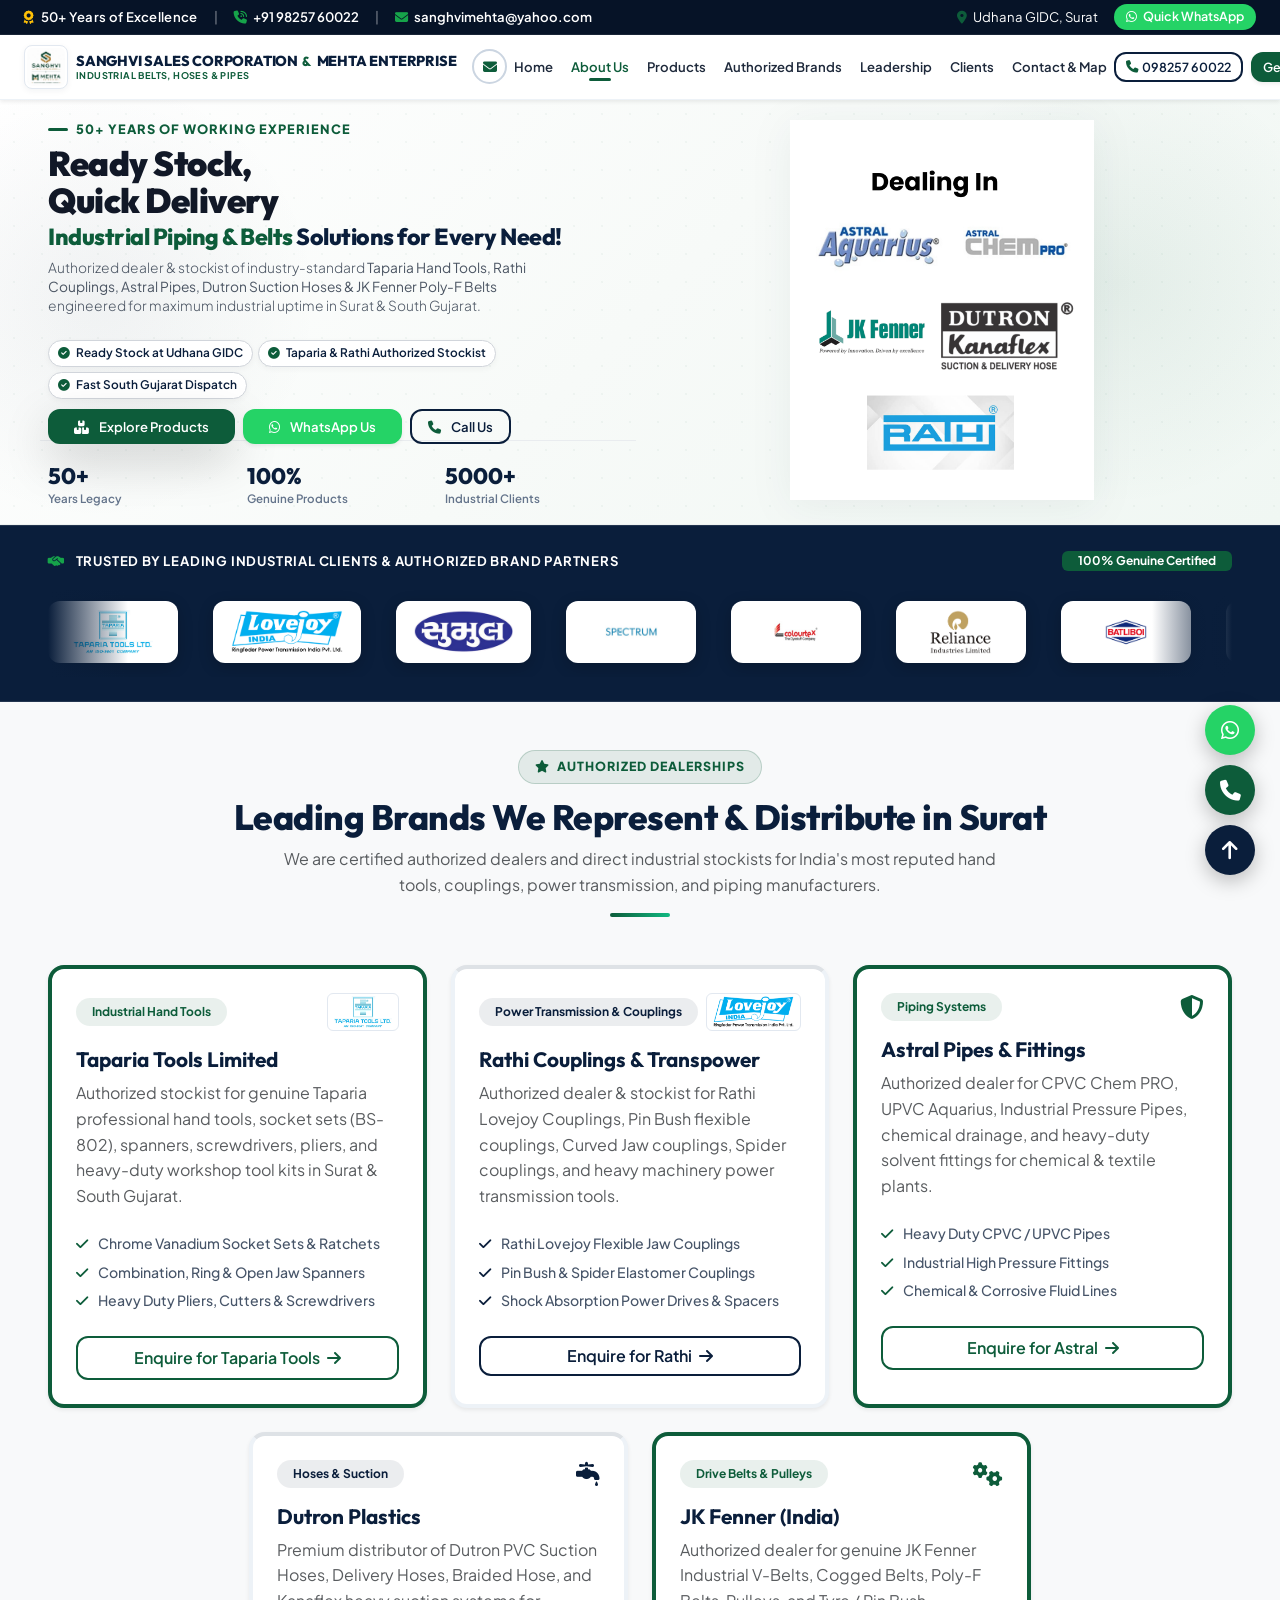
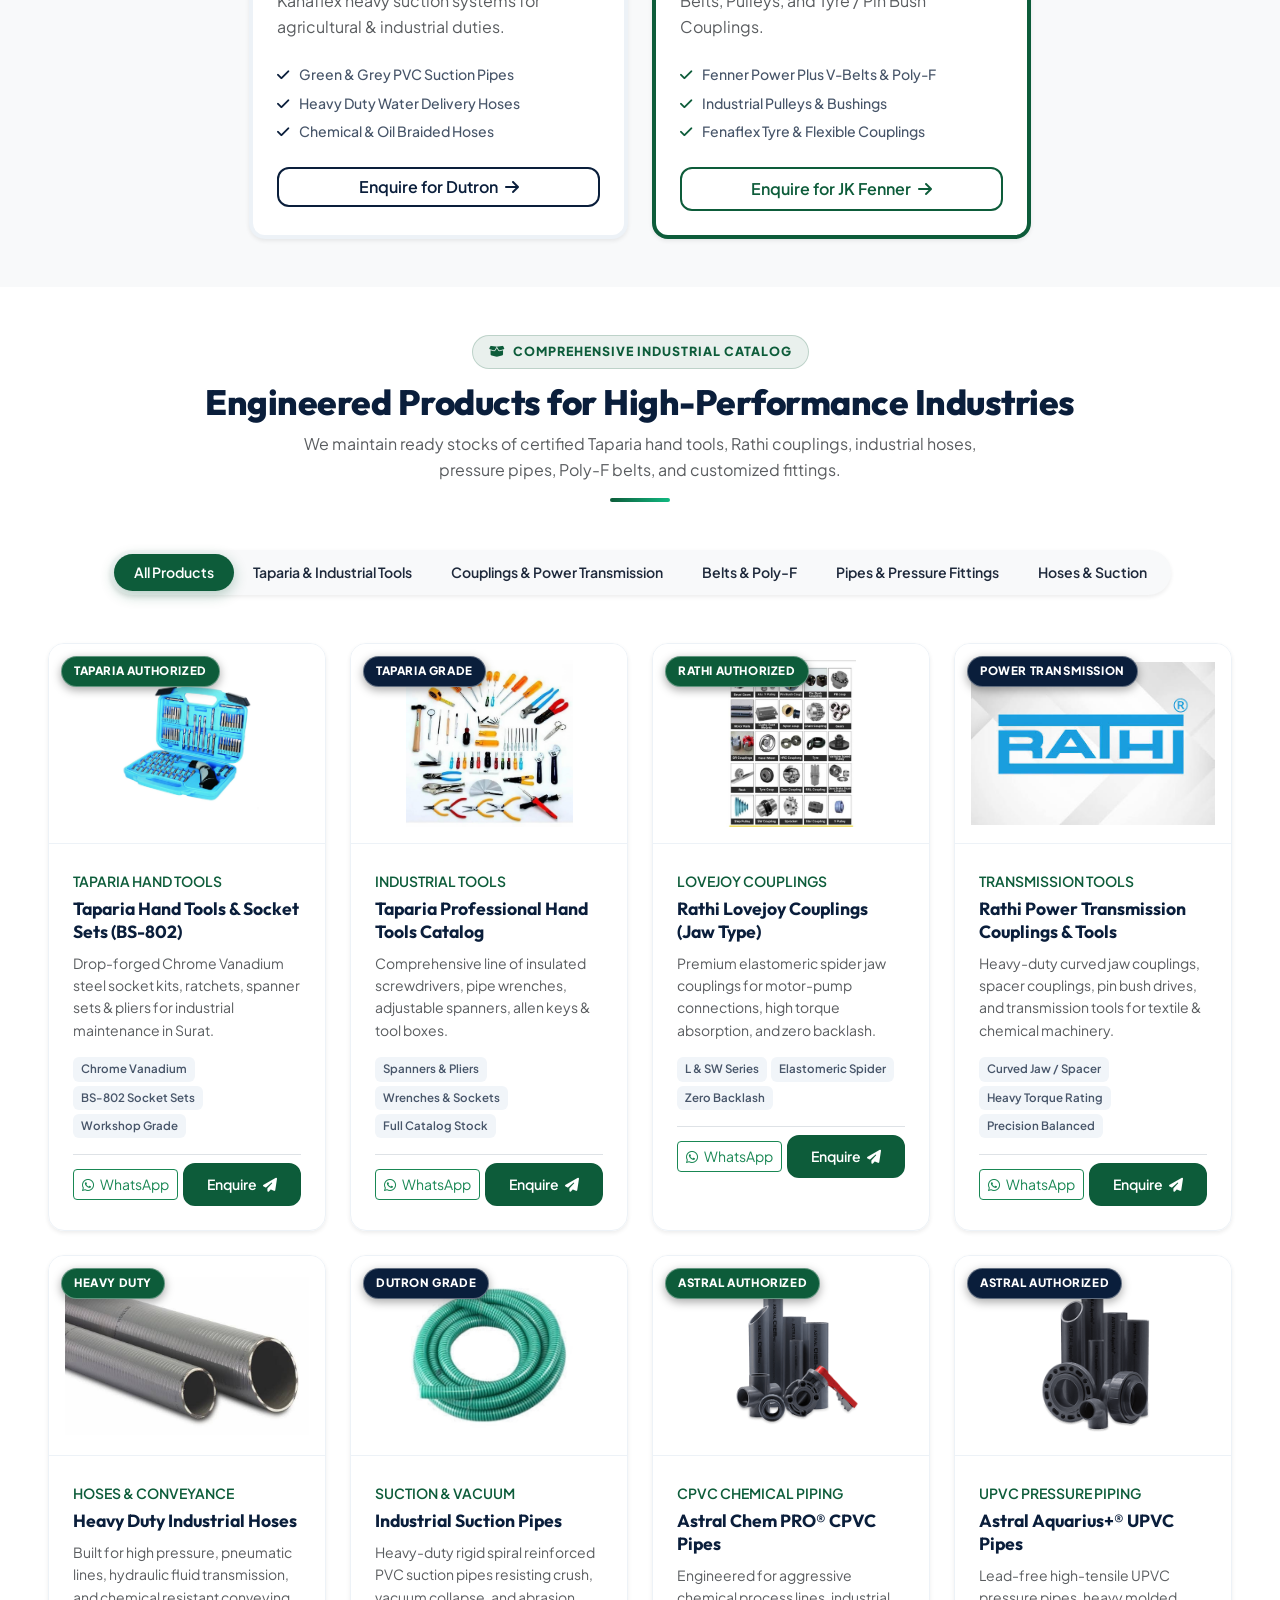
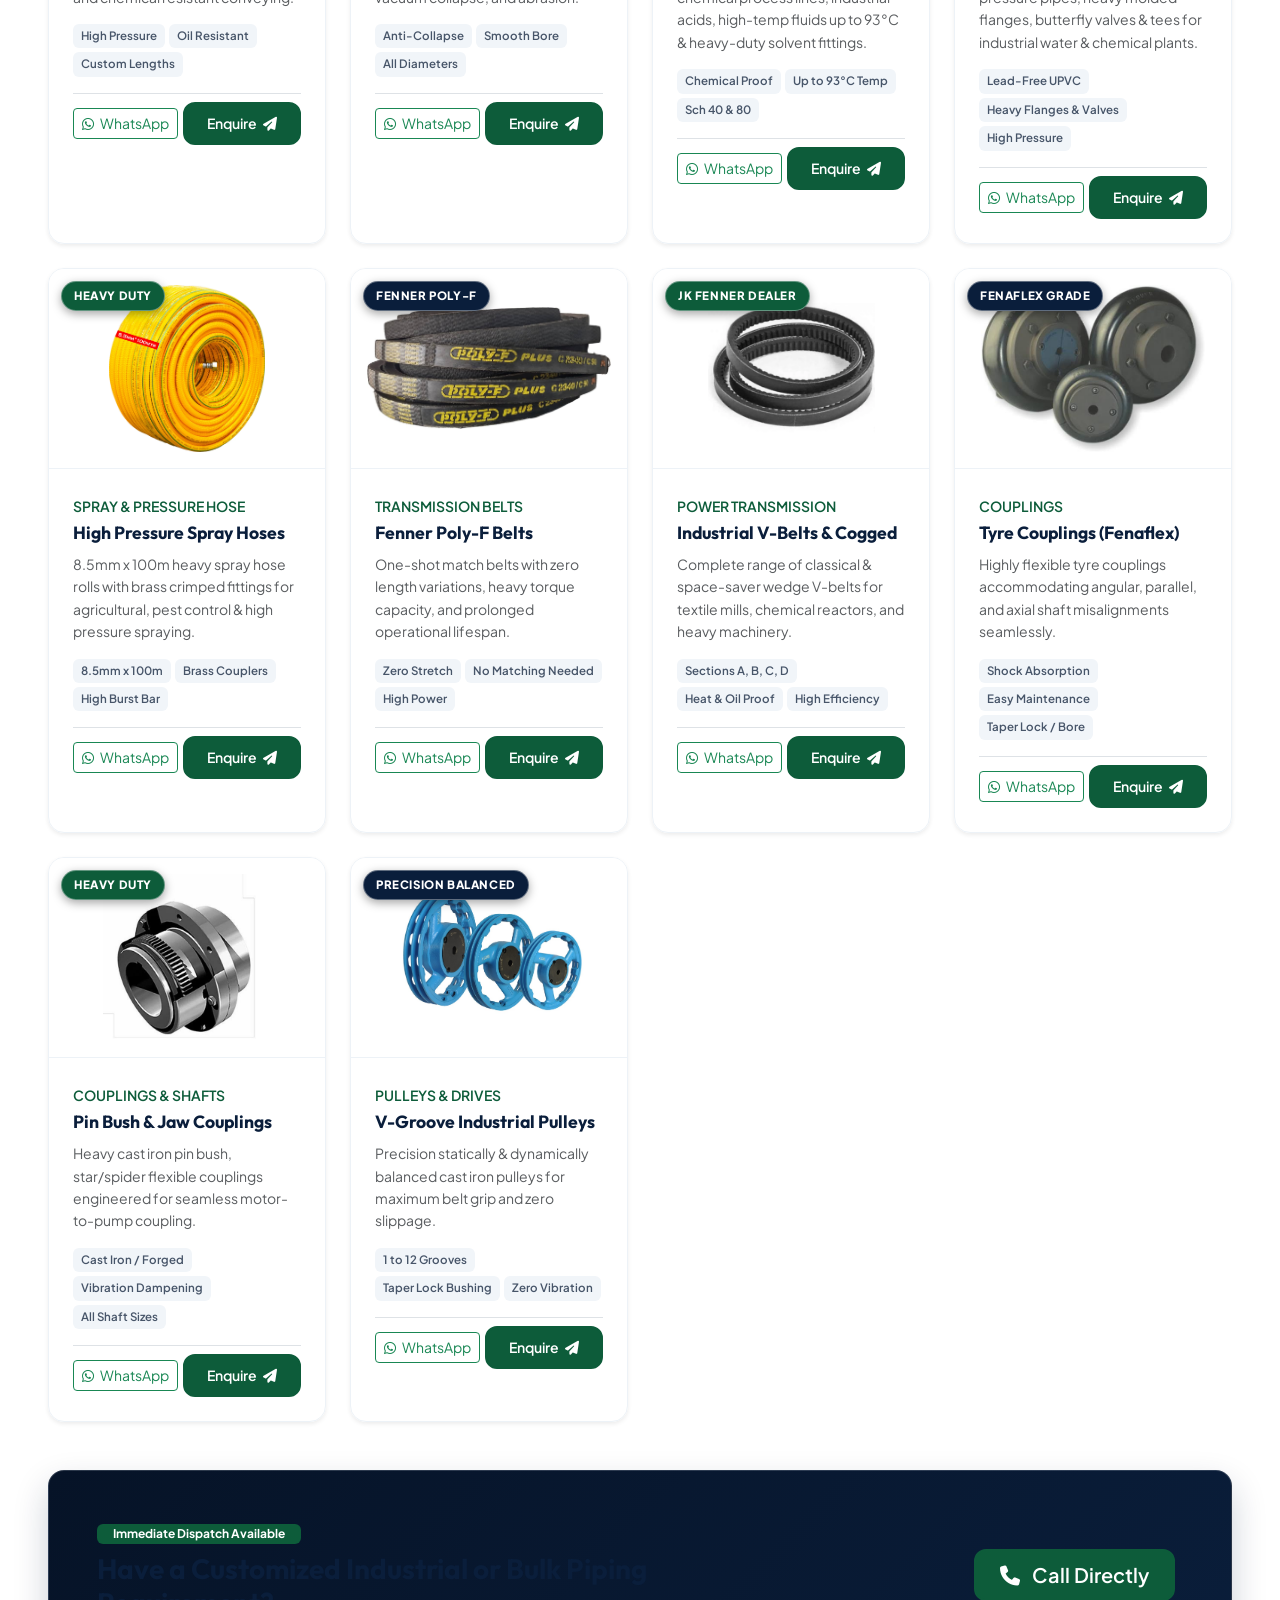
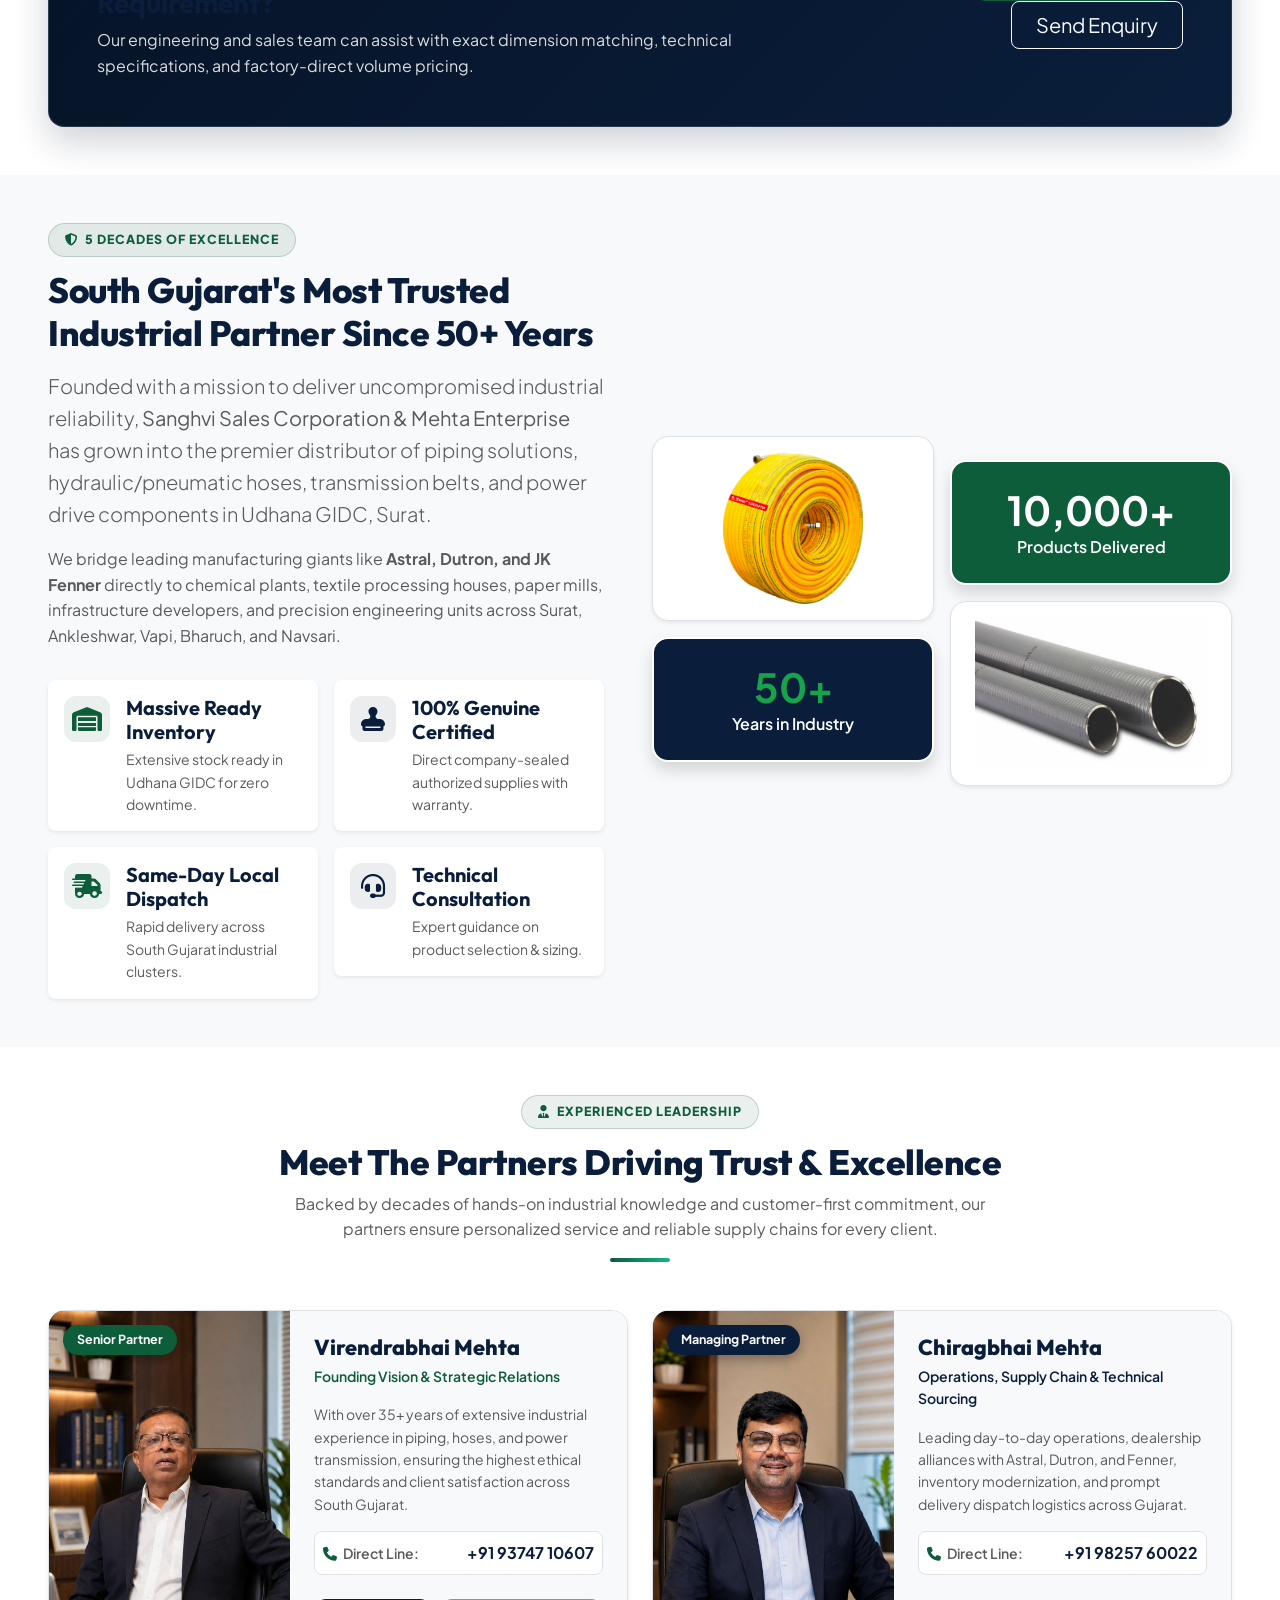
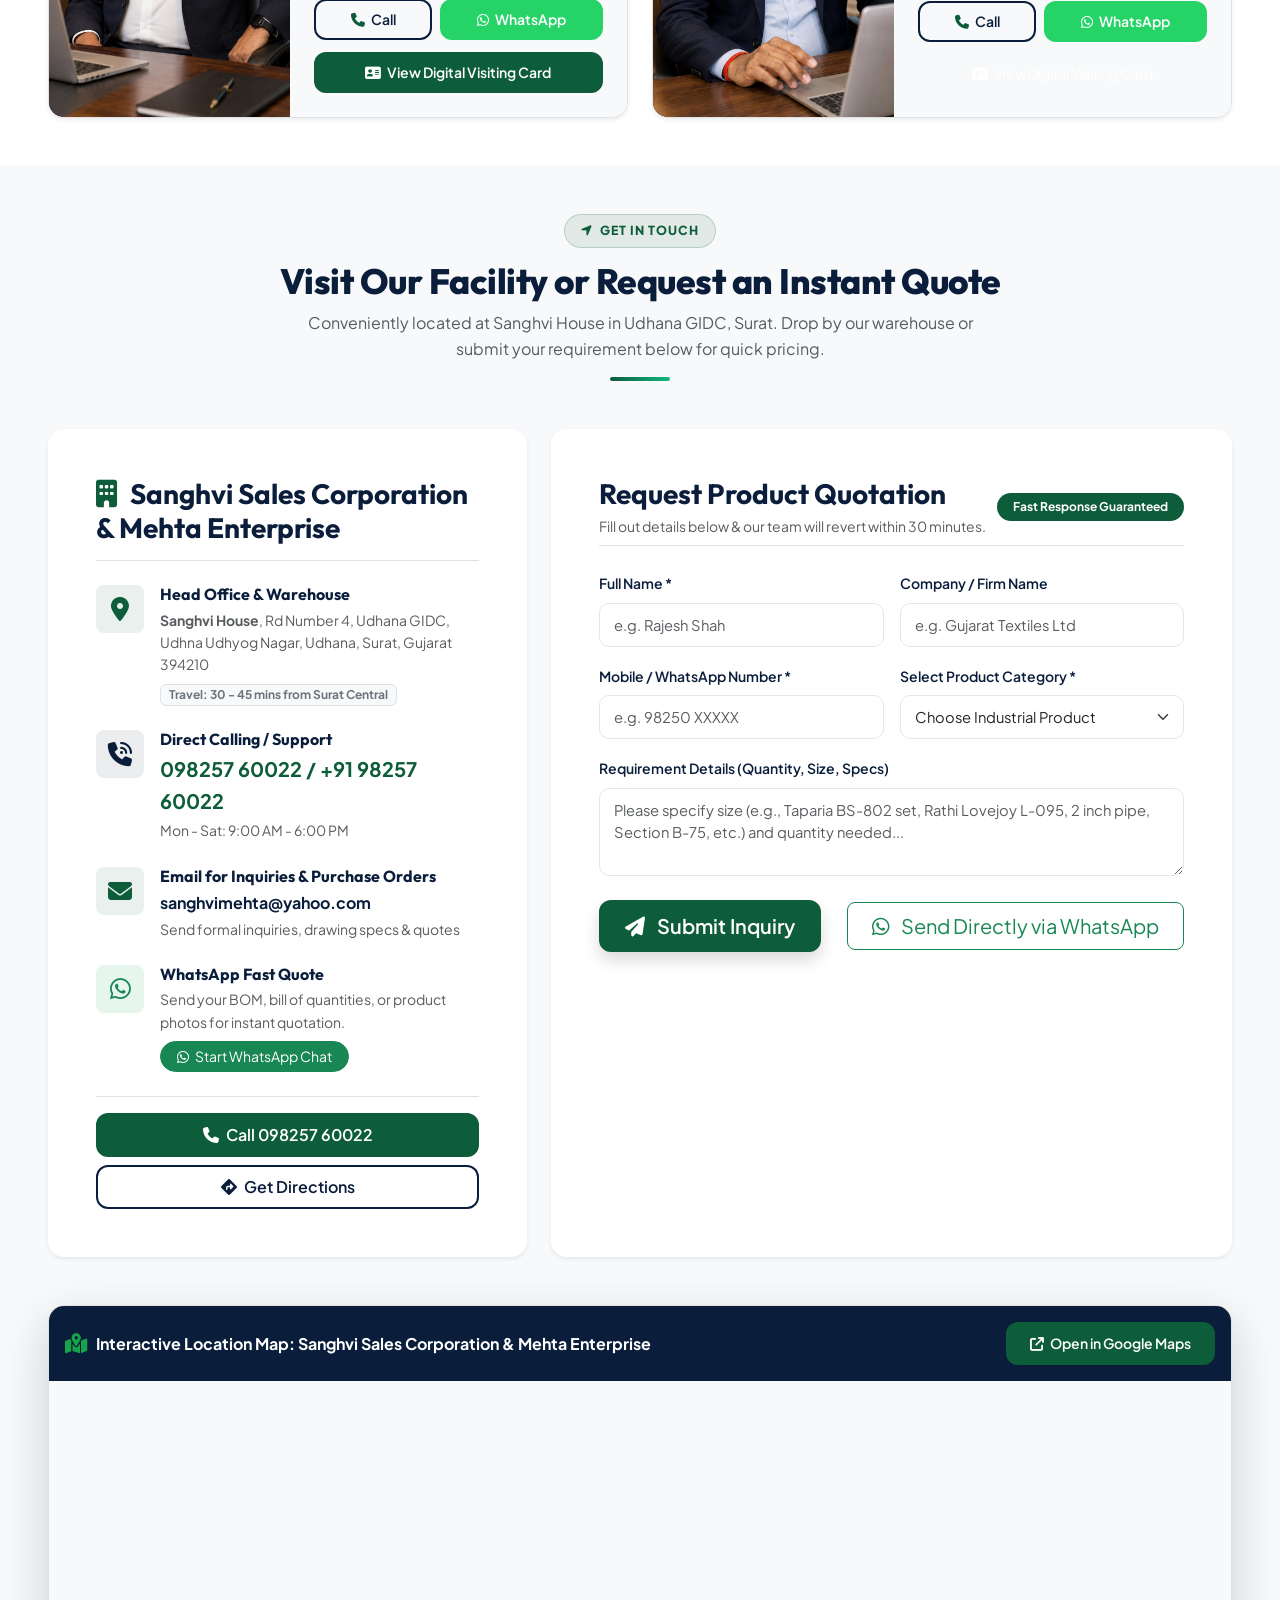
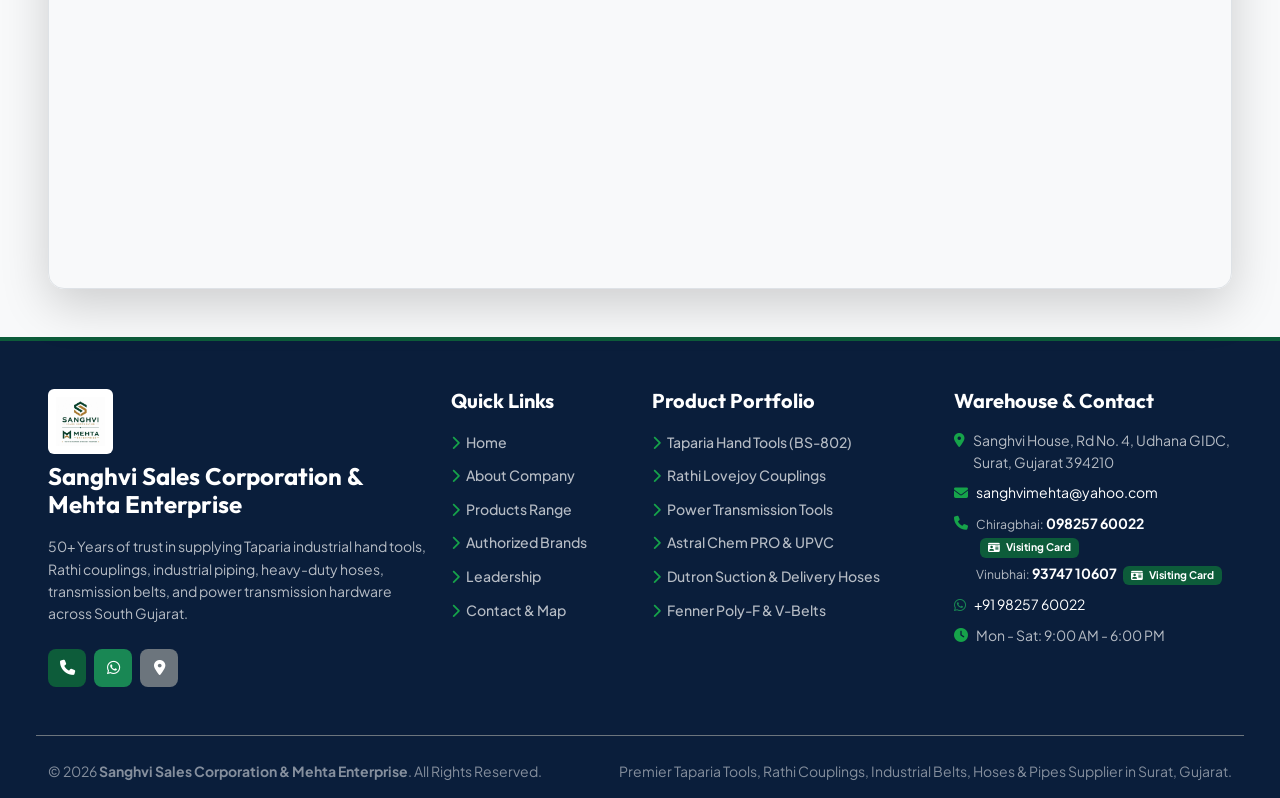
==== commit bc190f25: "feat: implement digital visiting card system with dynamic partner profiles and shared assets" ====
--- a/index.html
+++ b/index.html
@@ -1218,10 +1218,13 @@
                                 </div>
                                 <div class="partner-contact d-flex flex-wrap gap-2 pt-2">
                                     <a href="tel:+919374710607" class="btn btn-sm btn-outline-navy flex-fill py-2">
-                                        <i class="fa-solid fa-phone me-1 text-green"></i> Call Virendrabhai
+                                        <i class="fa-solid fa-phone me-1 text-green"></i> Call
                                     </a>
                                     <a href="https://wa.me/919374710607?text=Hello%20Virendrabhai%20Mehta%2C%20I%20would%20like%20to%20connect%20regarding%20an%20industrial%20supply." target="_blank" class="btn btn-sm btn-whatsapp flex-fill py-2">
                                         <i class="fa-brands fa-whatsapp me-1"></i> WhatsApp
+                                    </a>
+                                    <a href="card-vinubhai.html" class="btn btn-sm btn-green w-100 py-2 mt-1">
+                                        <i class="fa-solid fa-address-card me-1"></i> View Digital Visiting Card
                                     </a>
                                 </div>
                             </div>
@@ -1253,10 +1256,13 @@
                                 </div>
                                 <div class="partner-contact d-flex flex-wrap gap-2 pt-2">
                                     <a href="tel:+919825760022" class="btn btn-sm btn-outline-navy flex-fill py-2">
-                                        <i class="fa-solid fa-phone me-1 text-green"></i> Call Chiragbhai
+                                        <i class="fa-solid fa-phone me-1 text-green"></i> Call
                                     </a>
                                     <a href="https://wa.me/919825760022?text=Hello%20Chiragbhai%20Mehta%2C%20I%20would%20like%20to%20connect%20regarding%20an%20industrial%20supply." target="_blank" class="btn btn-sm btn-whatsapp flex-fill py-2">
                                         <i class="fa-brands fa-whatsapp me-1"></i> WhatsApp
+                                    </a>
+                                    <a href="card-chiragbhai.html" class="btn btn-sm btn-navy text-white w-100 py-2 mt-1">
+                                        <i class="fa-solid fa-address-card me-1"></i> View Digital Visiting Card
                                     </a>
                                 </div>
                             </div>
@@ -1504,9 +1510,17 @@
                         </li>
                         <li class="mb-2 d-flex align-items-start gap-2">
                             <i class="fa-solid fa-phone text-green-light mt-1"></i>
-                            <div class="d-flex flex-column">
-                                <div><span class="text-light-70 small">Chiragbhai:</span> <a href="tel:+919825760022" class="text-white text-decoration-none fw-bold">098257 60022</a></div>
-                                <div><span class="text-light-70 small">Vinubhai:</span> <a href="tel:+919374710607" class="text-white text-decoration-none fw-bold">93747 10607</a></div>
+                            <div class="d-flex flex-column gap-1">
+                                <div>
+                                    <span class="text-light-70 small">Chiragbhai:</span> 
+                                    <a href="tel:+919825760022" class="text-white text-decoration-none fw-bold">098257 60022</a>
+                                    <a href="card-chiragbhai.html" class="badge bg-green text-white ms-1 text-decoration-none px-2 py-1"><i class="fa-solid fa-id-card me-1"></i> Visiting Card</a>
+                                </div>
+                                <div>
+                                    <span class="text-light-70 small">Vinubhai:</span> 
+                                    <a href="tel:+919374710607" class="text-white text-decoration-none fw-bold">93747 10607</a>
+                                    <a href="card-vinubhai.html" class="badge bg-green text-white ms-1 text-decoration-none px-2 py-1"><i class="fa-solid fa-id-card me-1"></i> Visiting Card</a>
+                                </div>
                             </div>
                         </li>
                         <li class="mb-2 d-flex align-items-center gap-2">
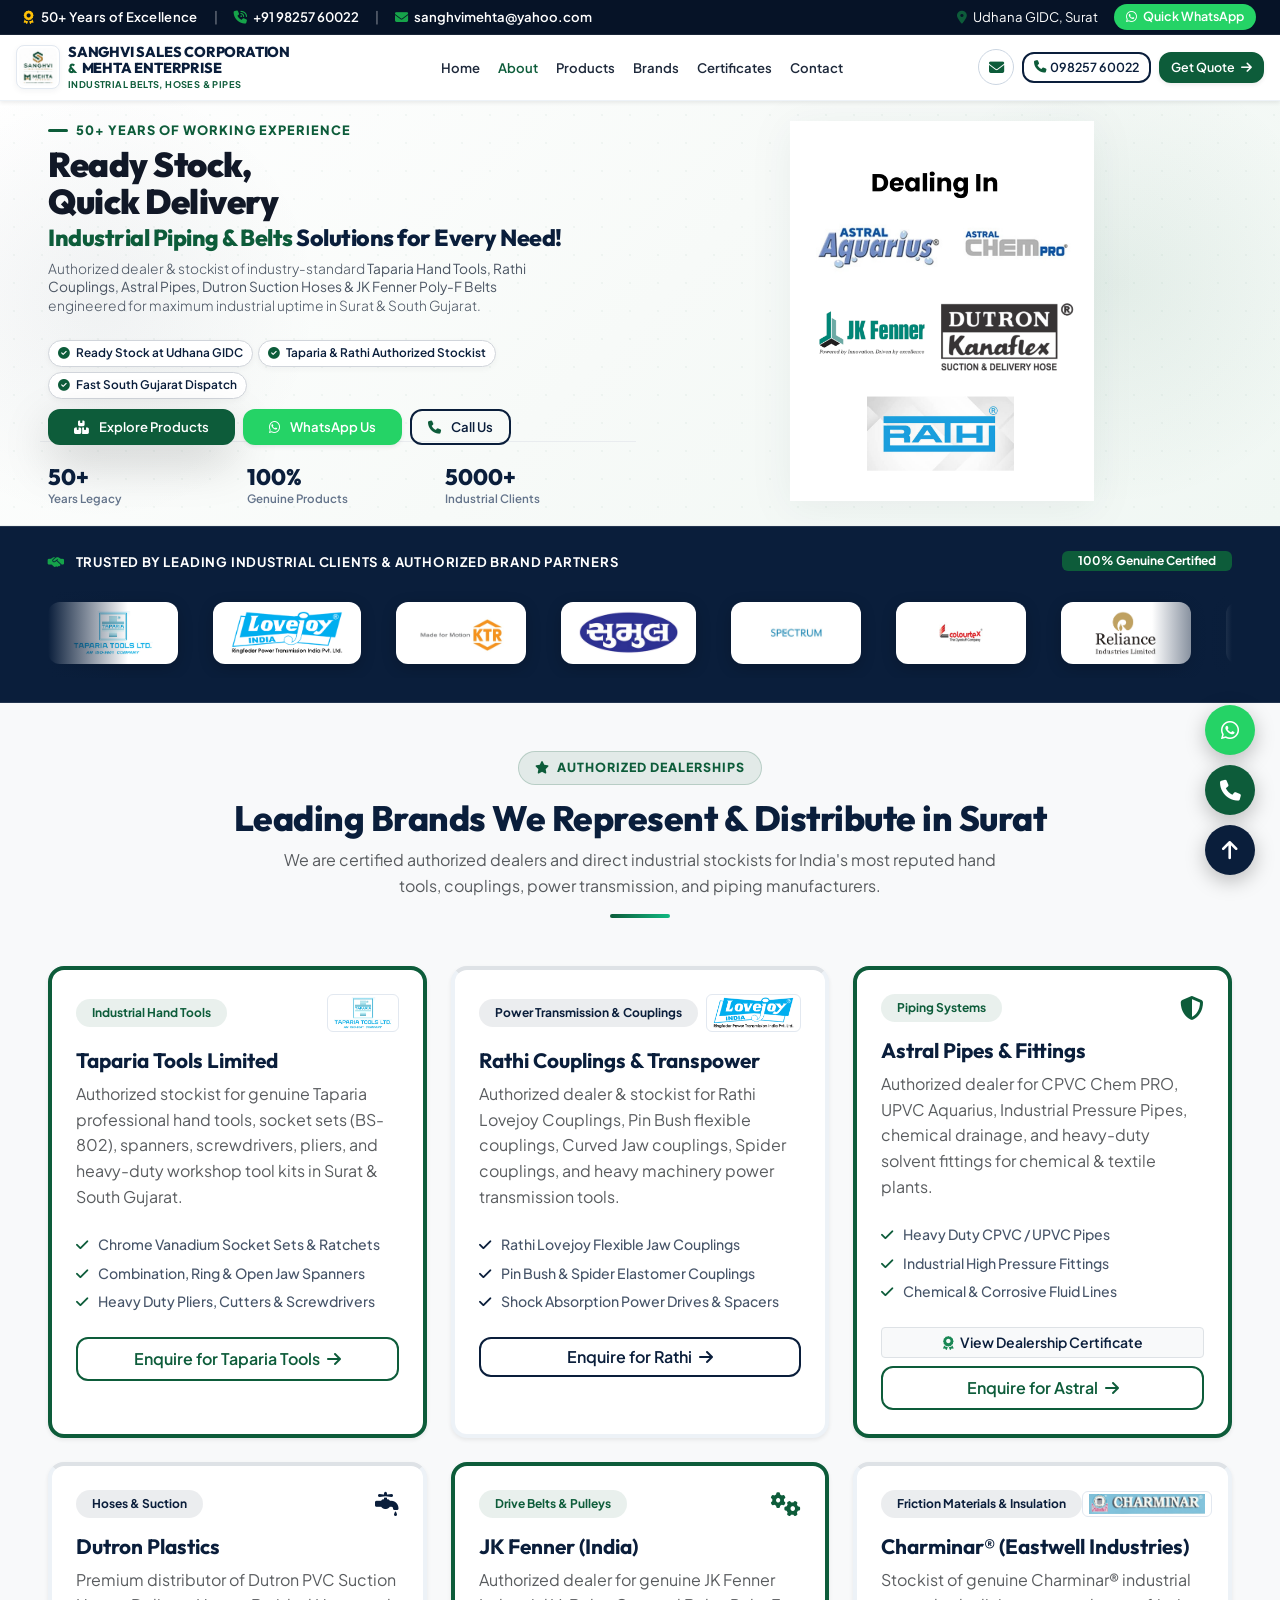
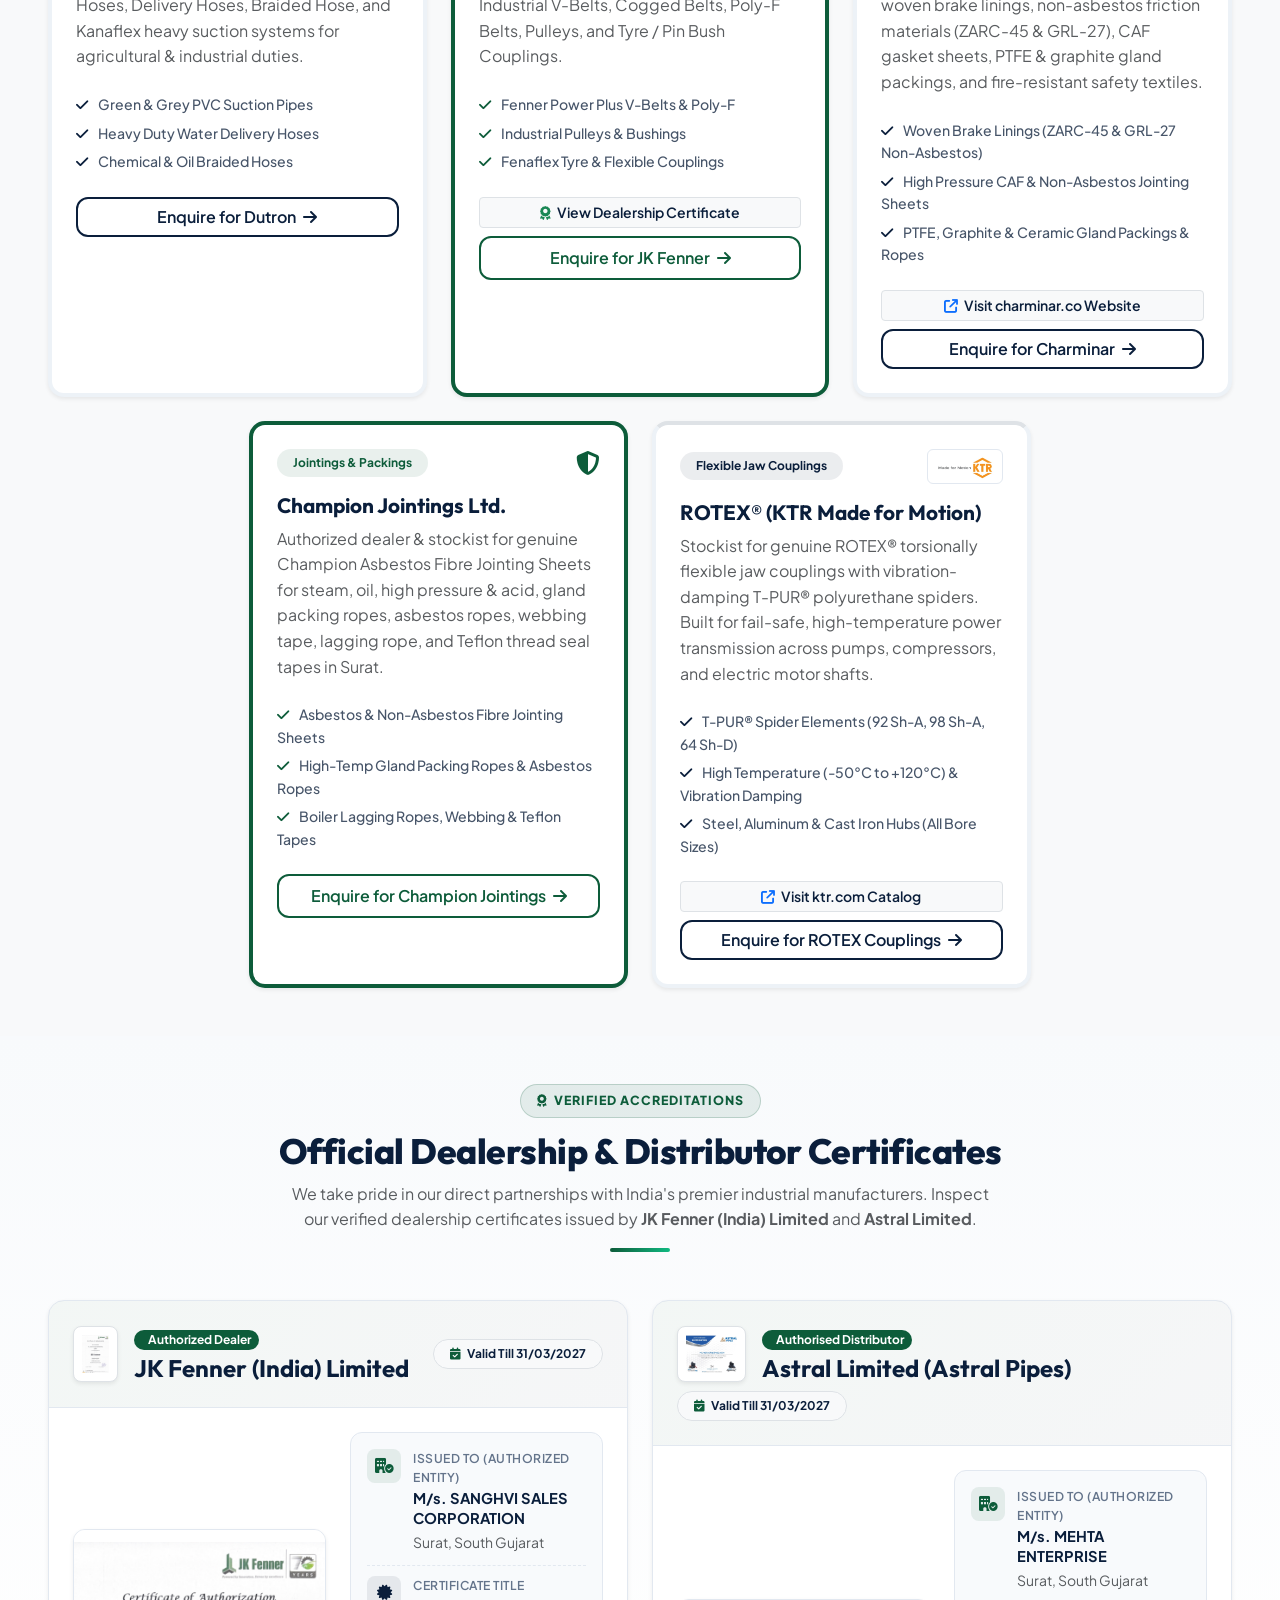
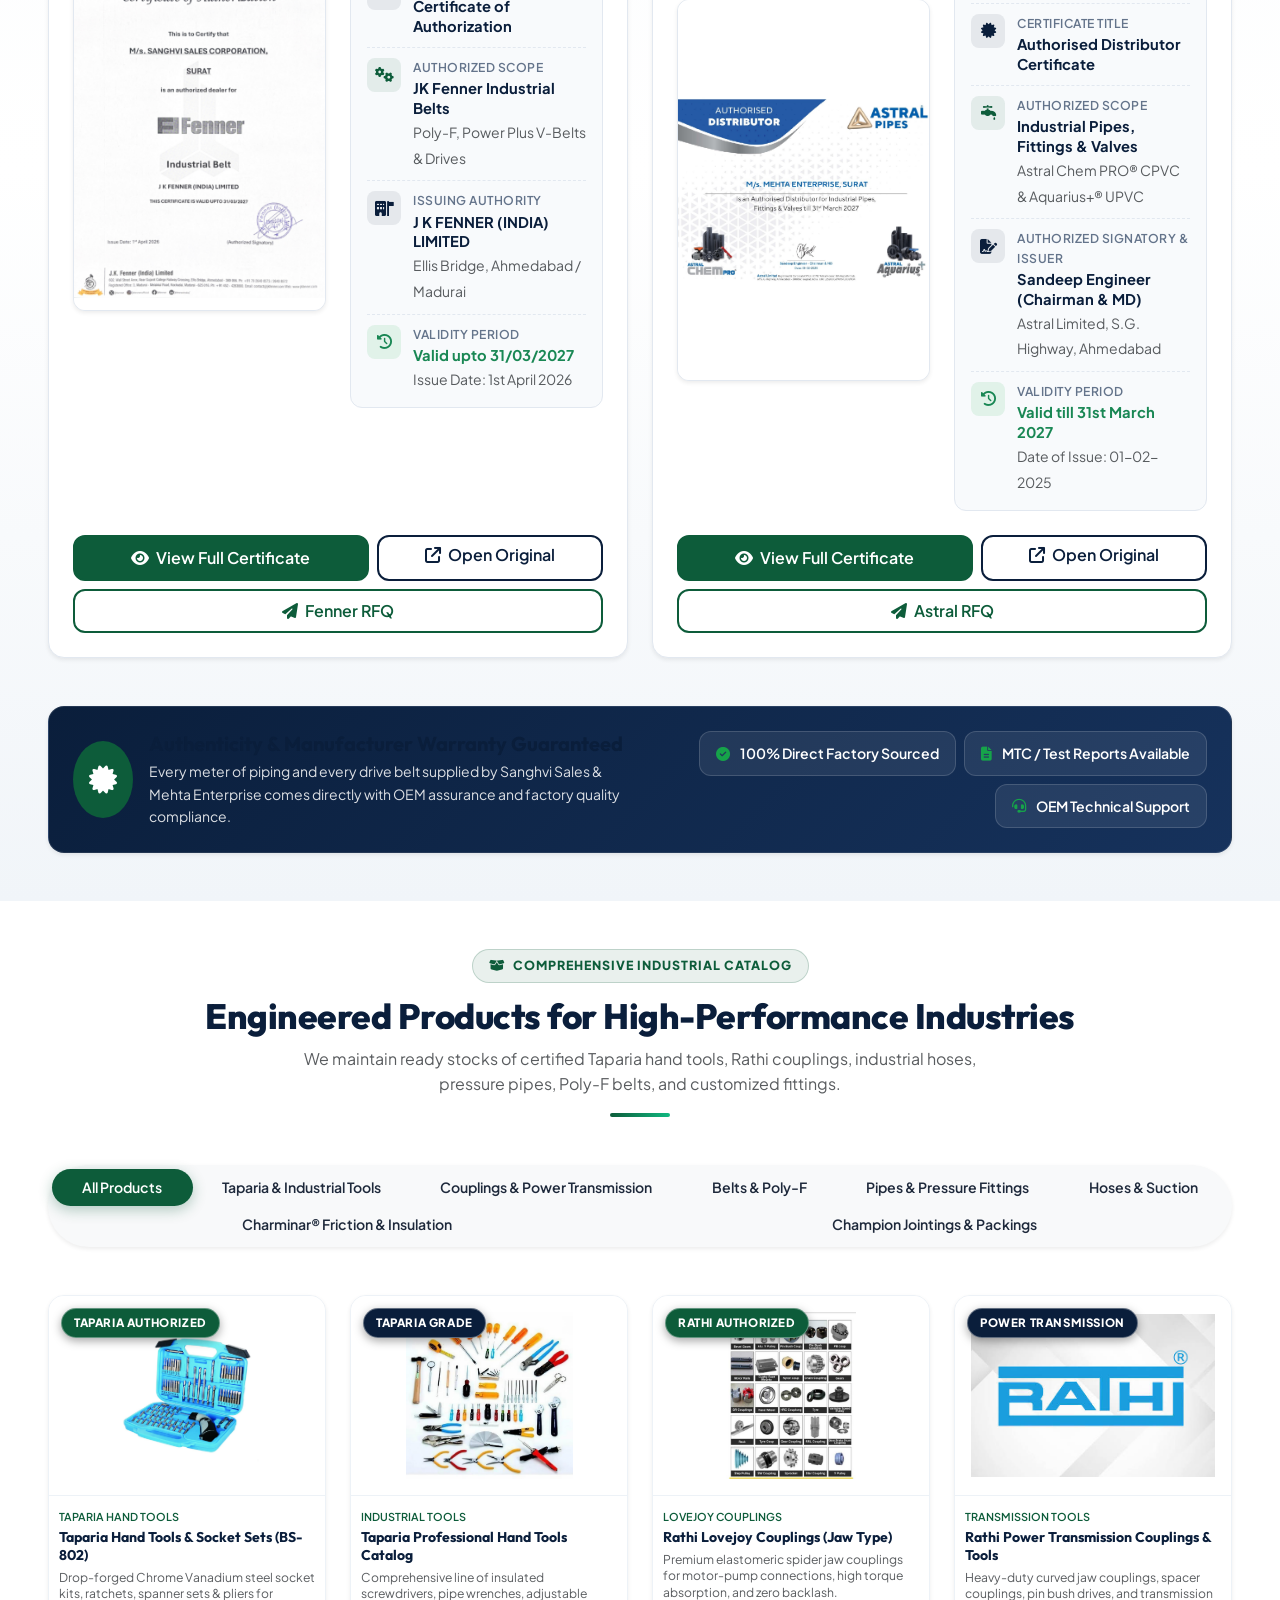
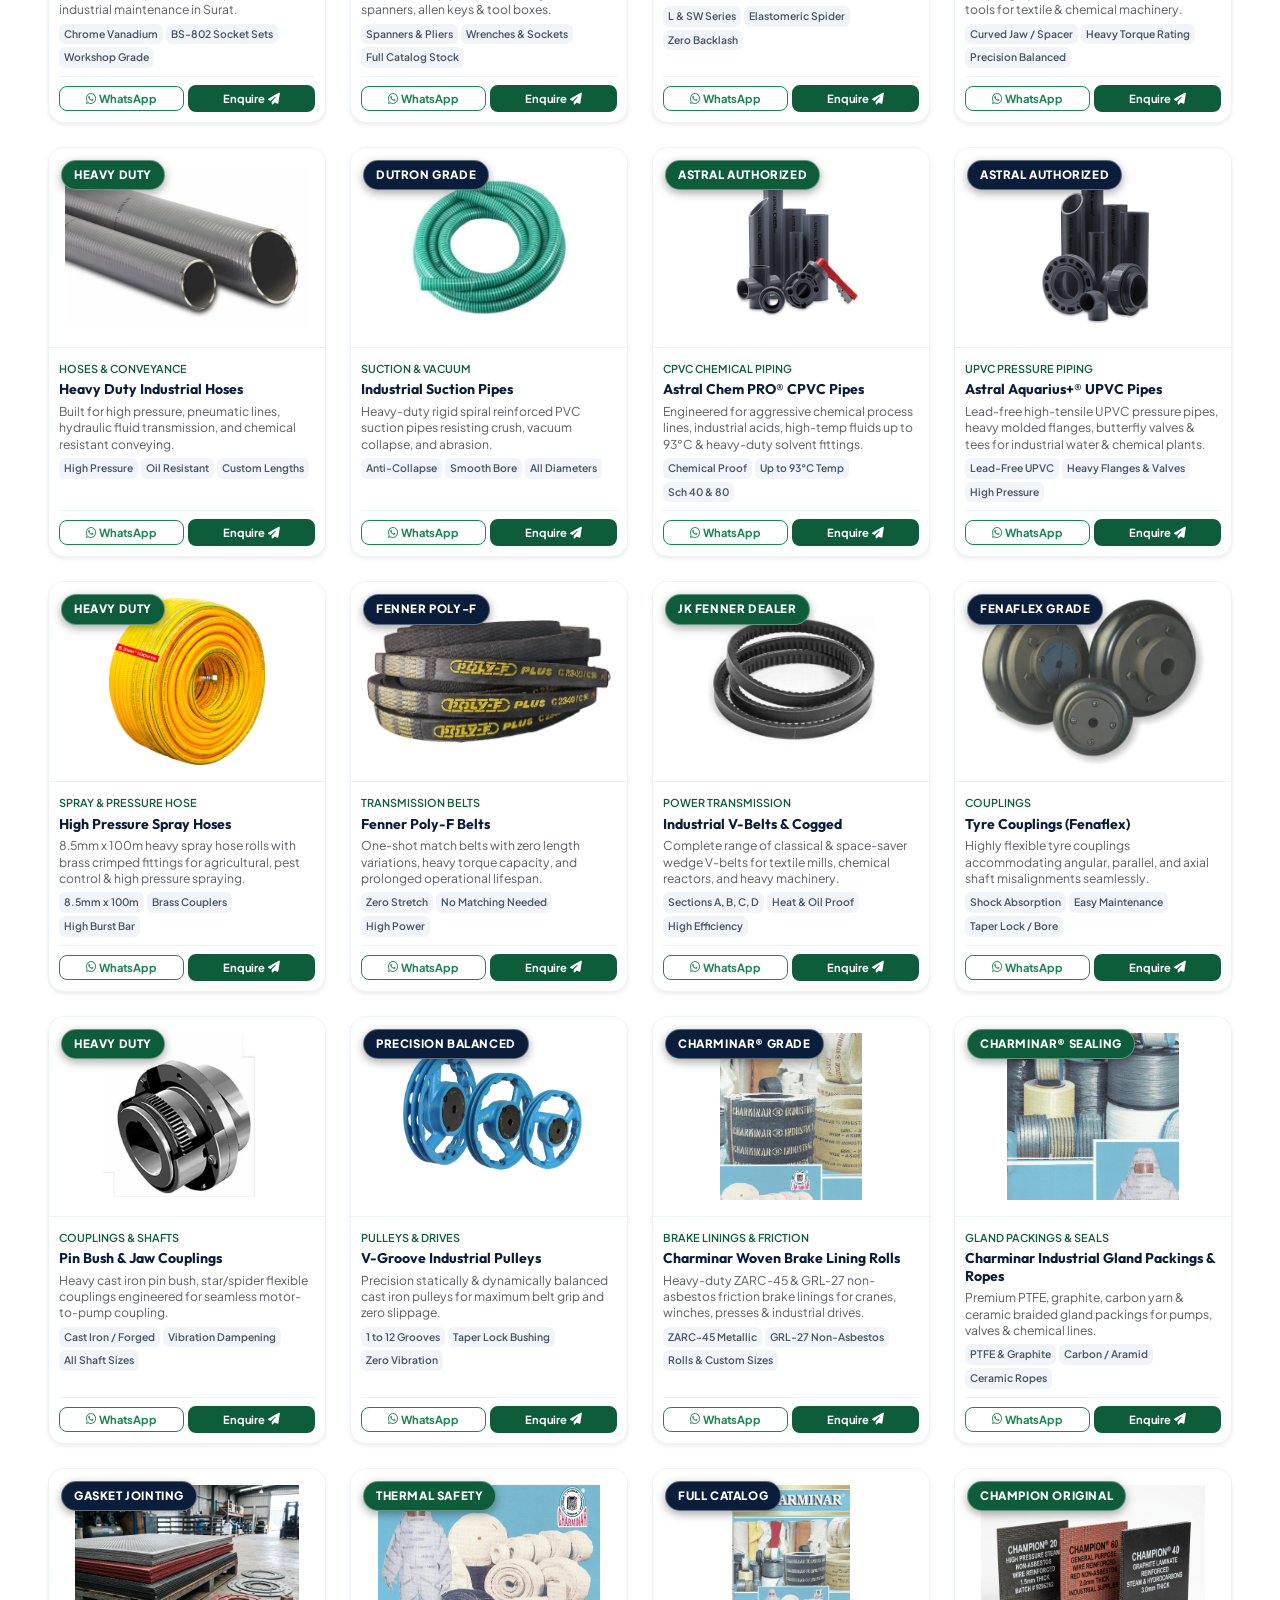
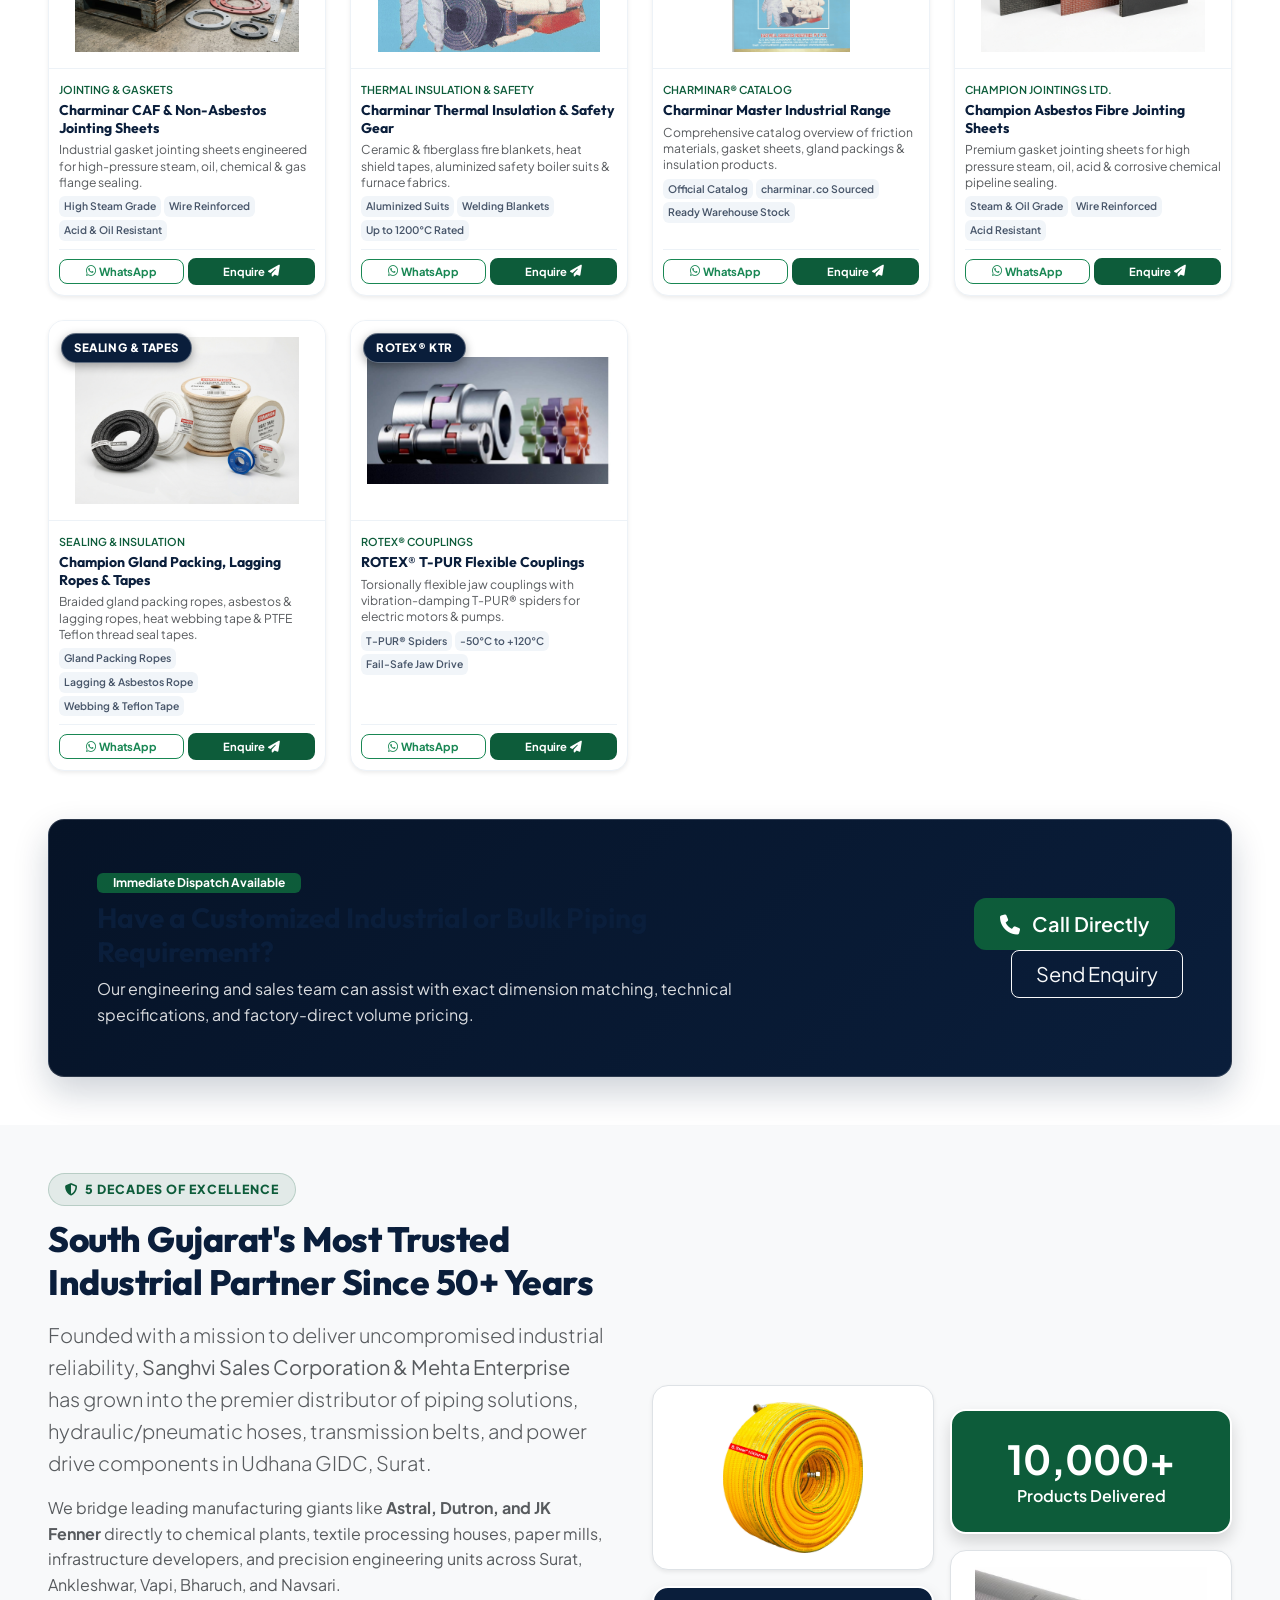
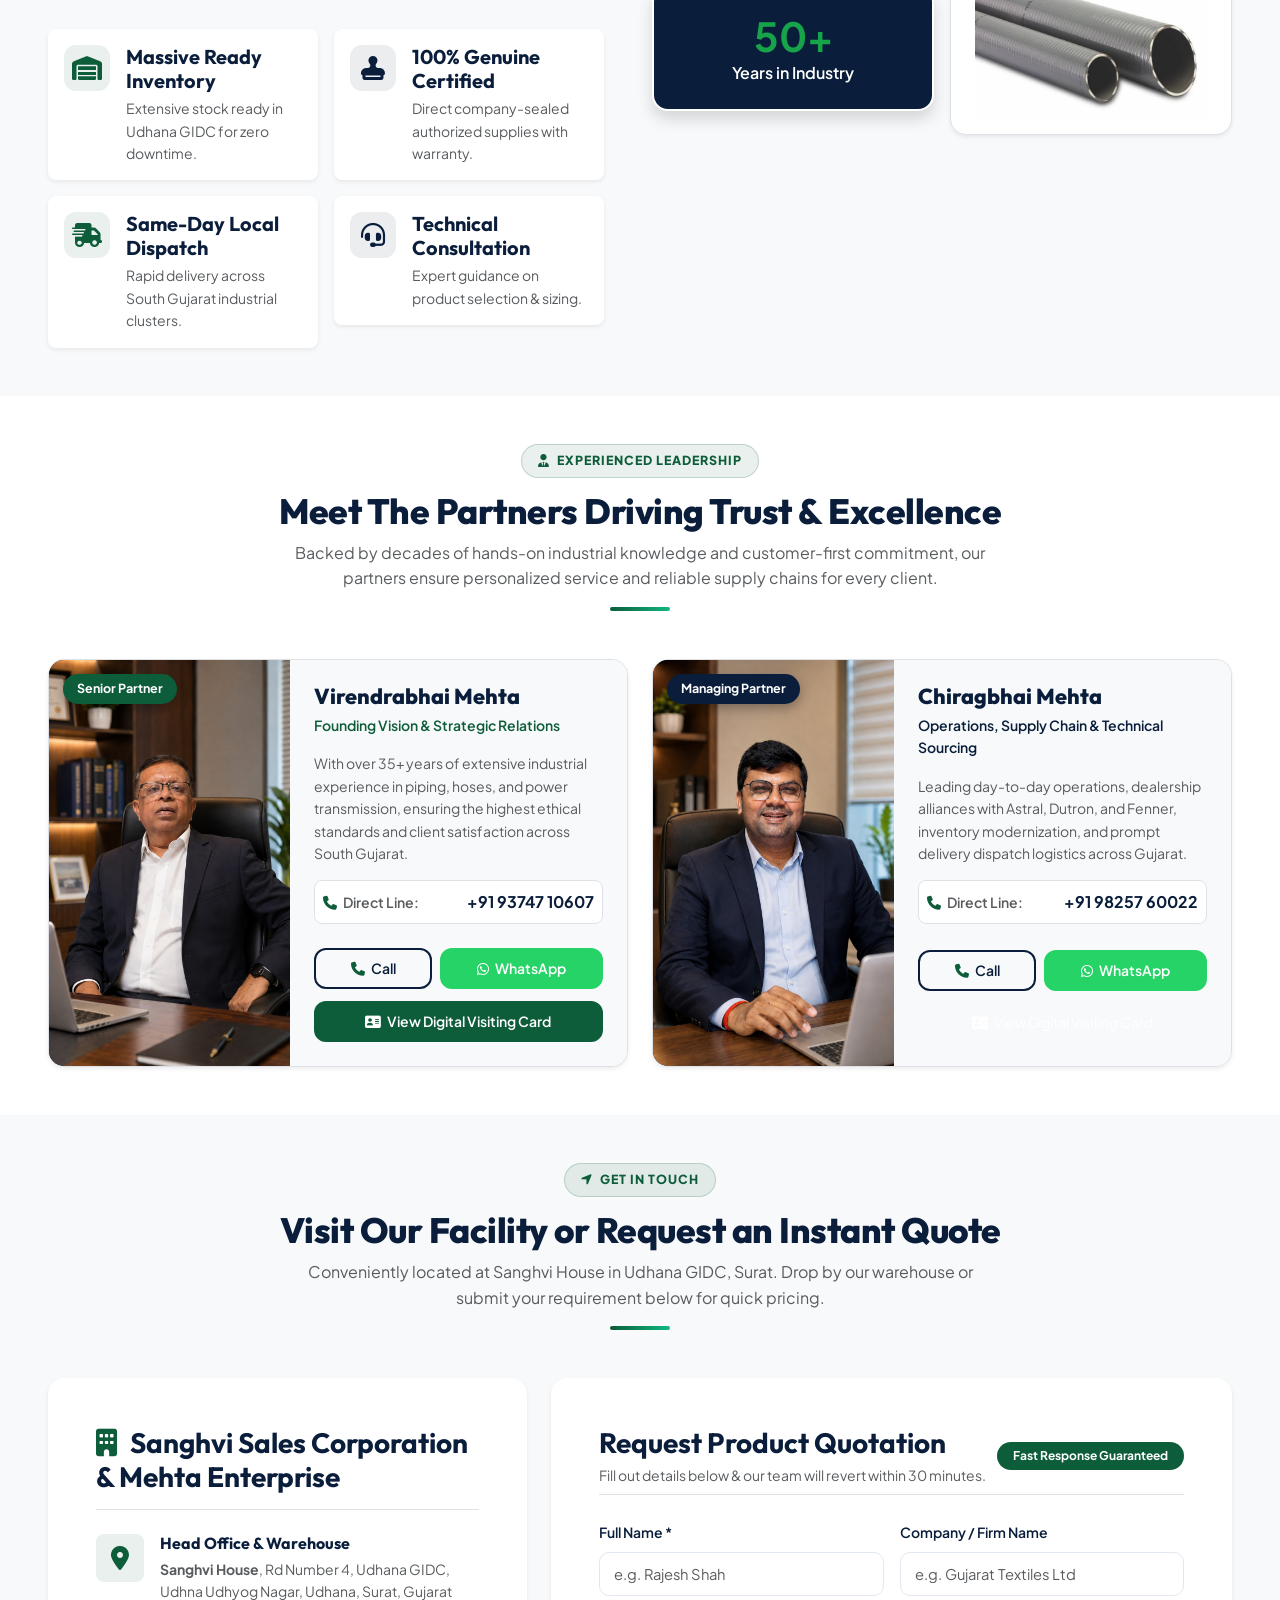
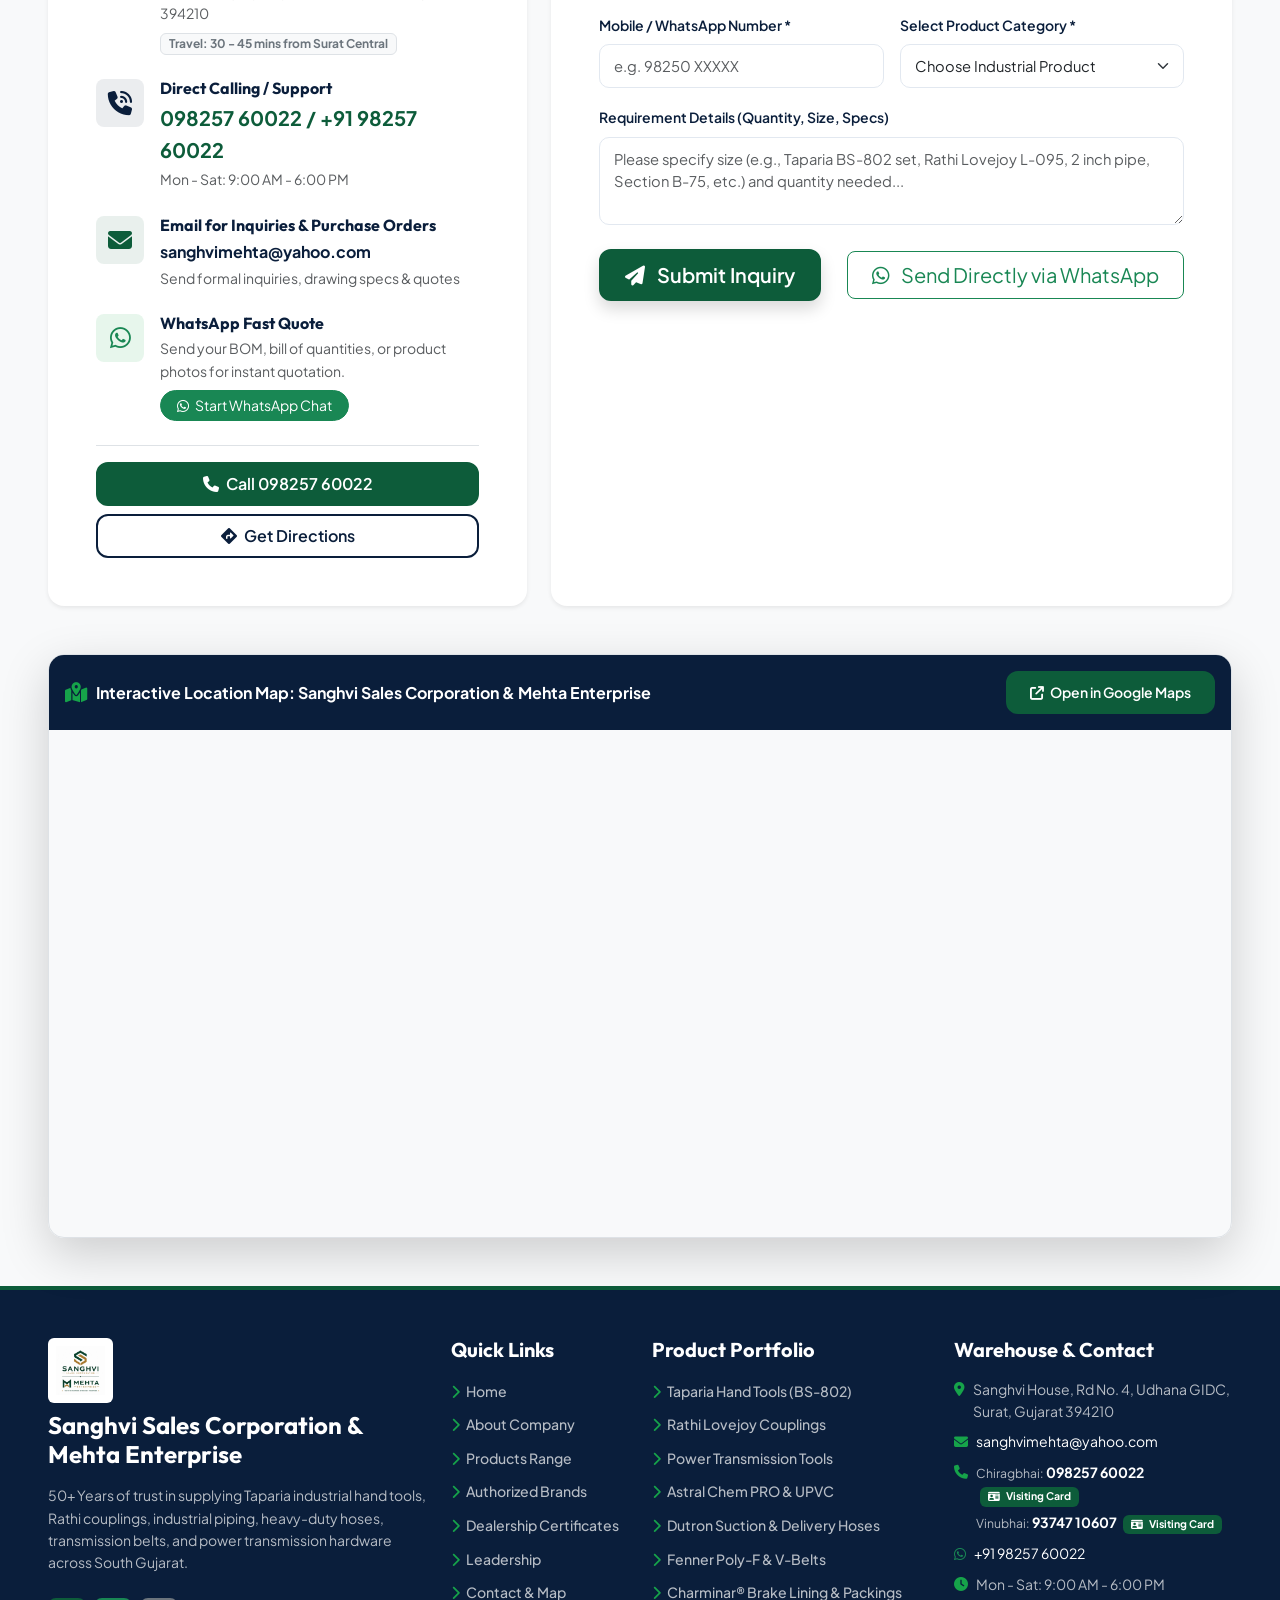
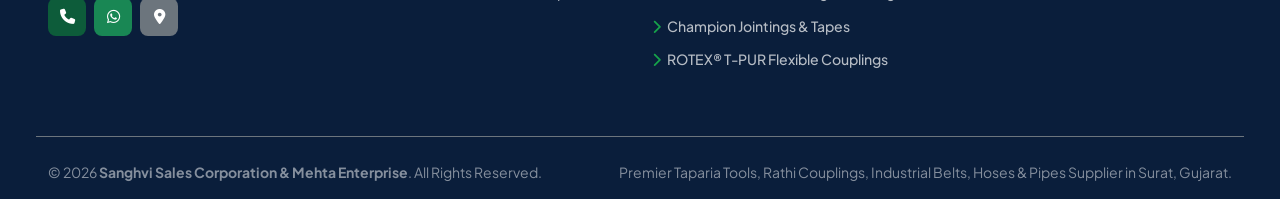
==== commit db1b7533: "feat: add site-wide assets, implement product filtering and modal functionality, and rename Chiragbh" ====
--- a/index.html
+++ b/index.html
@@ -110,7 +110,10 @@
             {"@type": "Brand", "name": "Rathi Couplings & Transpower"},
             {"@type": "Brand", "name": "Astral Pipes"},
             {"@type": "Brand", "name": "Dutron Plastics"},
-            {"@type": "Brand", "name": "JK Fenner"}
+            {"@type": "Brand", "name": "JK Fenner"},
+            {"@type": "Brand", "name": "Charminar (Eastwell Industries)"},
+            {"@type": "Brand", "name": "Champion Jointings Ltd."},
+            {"@type": "Brand", "name": "KTR / ROTEX® Couplings"}
           ],
           "hasOfferCatalog": {
             "@type": "OfferCatalog",
@@ -128,6 +131,11 @@
               },
               {
                 "@type": "OfferCatalog",
+                "name": "ROTEX® Torsionally Flexible Couplings (T-PUR®)",
+                "description": "ROTEX KTR Torsionally Flexible Jaw Couplings with T-PUR elastomeric spider inserts for fail-safe vibration-damped power transmission."
+              },
+              {
+                "@type": "OfferCatalog",
                 "name": "Industrial Piping & Hoses",
                 "description": "Astral Chem PRO CPVC, Aquarius UPVC Pipes, Dutron PVC Suction Pipes and Heavy Duty Hoses."
               },
@@ -135,6 +143,16 @@
                 "@type": "OfferCatalog",
                 "name": "JK Fenner Belts & Couplings",
                 "description": "JK Fenner V-Belts, Poly-F Belts, Pulleys, and Tyre Couplings."
+              },
+              {
+                "@type": "OfferCatalog",
+                "name": "Charminar Brake Linings, Gland Packings & Jointing Sheets",
+                "description": "Charminar ZARC-45 & GRL-27 Woven Brake Linings, PTFE & Graphite Gland Packings, and CAF Jointing Sheets."
+              },
+              {
+                "@type": "OfferCatalog",
+                "name": "Champion Jointings, Gland Packing Ropes & Teflon Tapes",
+                "description": "Champion Asbestos Fibre Jointing Sheets for Steam, Oil, Acid, Gland Packing Ropes, Webbing Tape, Lagging Rope & Teflon Tape."
               }
             ]
           },
@@ -228,44 +246,14 @@
                 </div>
             </a>
 
-            <!-- Right Controls on Navbar (Email Action & Mobile Toggler) -->
-            <div class="d-flex align-items-center gap-2">
-                <!-- Email Quick Action for Desktop / Tablet -->
-                <div class="dropdown email-action-dropdown d-none d-md-block">
-                    <button class="btn btn-outline-navy btn-sm email-trigger-btn" type="button" id="emailDropdown" data-bs-toggle="dropdown" aria-expanded="false" title="Email: sanghvimehta@yahoo.com">
-                        <i class="fa-solid fa-envelope text-green"></i>
-                    </button>
-                    <div class="dropdown-menu dropdown-menu-end p-3 shadow-lg rounded-3 border-0 email-popover-menu" aria-labelledby="emailDropdown" style="min-width: 275px;">
-                        <div class="d-flex align-items-center justify-content-between mb-2">
-                            <span class="small fw-bold text-navy"><i class="fa-solid fa-envelope text-green me-1"></i> Official Email</span>
-                            <span class="badge bg-light text-secondary border">Direct RFQ</span>
-                        </div>
-                        <div class="p-2 bg-light rounded-2 border d-flex align-items-center justify-content-between gap-2 mb-2">
-                            <span class="user-select-all small fw-semibold text-dark text-break" id="headerEmailText" title="Click or select to copy">sanghvimehta@yahoo.com</span>
-                            <button type="button" class="btn btn-sm btn-green px-2 py-1" onclick="copyHeaderEmail(this)" title="Copy Email ID">
-                                <i class="fa-solid fa-copy"></i>
-                            </button>
-                        </div>
-                        <div class="d-flex gap-2">
-                            <button type="button" class="btn btn-sm btn-outline-green flex-fill" onclick="copyHeaderEmail(this)">
-                                <i class="fa-solid fa-copy me-1"></i> Copy Email
-                            </button>
-                            <a href="mailto:sanghvimehta@yahoo.com" class="btn btn-sm btn-navy flex-fill text-white">
-                                <i class="fa-solid fa-paper-plane me-1"></i> Mail Us
-                            </a>
-                        </div>
-                    </div>
-                </div>
-
-                <!-- Modern Sleek Hamburger Toggler (Sure Marketing Reference Style) -->
-                <button class="navbar-toggler custom-toggler" type="button" data-bs-toggle="collapse" data-bs-target="#navContent" aria-controls="navContent" aria-expanded="false" aria-label="Toggle navigation">
-                    <span class="custom-toggler-bars">
-                        <span class="bar-line"></span>
-                        <span class="bar-line"></span>
-                        <span class="bar-line"></span>
-                    </span>
-                </button>
-            </div>
+            <!-- Mobile Toggler (only visible on mobile/tablet screens < 1200px) -->
+            <button class="navbar-toggler custom-toggler d-xl-none ms-auto" type="button" data-bs-toggle="collapse" data-bs-target="#navContent" aria-controls="navContent" aria-expanded="false" aria-label="Toggle navigation">
+                <span class="custom-toggler-bars">
+                    <span class="bar-line"></span>
+                    <span class="bar-line"></span>
+                    <span class="bar-line"></span>
+                </span>
+            </button>
 
             <div class="collapse navbar-collapse" id="navContent">
                 <ul class="navbar-nav mx-auto mb-0 align-items-center">
@@ -273,26 +261,50 @@
                         <a class="nav-link active" href="#home">Home</a>
                     </li>
                     <li class="nav-item">
-                        <a class="nav-link" href="#about">About Us</a>
+                        <a class="nav-link" href="#about">About</a>
                     </li>
                     <li class="nav-item">
                         <a class="nav-link" href="#products">Products</a>
                     </li>
                     <li class="nav-item">
-                        <a class="nav-link" href="#authorized-brands">Authorized Brands</a>
+                        <a class="nav-link" href="#authorized-brands">Brands</a>
                     </li>
                     <li class="nav-item">
-                        <a class="nav-link" href="#partners">Leadership</a>
+                        <a class="nav-link" href="#certificates">Certificates</a>
                     </li>
                     <li class="nav-item">
-                        <a class="nav-link" href="#clients">Clients</a>
-                    </li>
-                    <li class="nav-item">
-                        <a class="nav-link" href="#contact">Contact & Map</a>
+                        <a class="nav-link" href="#contact">Contact</a>
                     </li>
                 </ul>
 
                 <div class="nav-actions d-flex flex-column flex-xl-row align-items-stretch align-items-xl-center gap-2 mt-3 mt-xl-0 pb-3 pb-xl-0">
+                    <!-- Email Quick Action Dropdown -->
+                    <div class="dropdown email-action-dropdown d-inline-flex align-items-center justify-content-center">
+                        <button class="btn btn-outline-navy email-trigger-btn" type="button" id="emailDropdown" data-bs-toggle="dropdown" aria-expanded="false" title="Email: sanghvimehta@yahoo.com">
+                            <i class="fa-solid fa-envelope"></i>
+                        </button>
+                        <div class="dropdown-menu dropdown-menu-end p-3 shadow-lg rounded-3 border-0 email-popover-menu" aria-labelledby="emailDropdown" style="min-width: 275px;">
+                            <div class="d-flex align-items-center justify-content-between mb-2">
+                                <span class="small fw-bold text-navy"><i class="fa-solid fa-envelope text-green me-1"></i> Official Email</span>
+                                <span class="badge bg-light text-secondary border">Direct RFQ</span>
+                            </div>
+                            <div class="p-2 bg-light rounded-2 border d-flex align-items-center justify-content-between gap-2 mb-2">
+                                <span class="user-select-all small fw-semibold text-dark text-break" id="headerEmailText" title="Click or select to copy">sanghvimehta@yahoo.com</span>
+                                <button type="button" class="btn btn-sm btn-green px-2 py-1" onclick="copyHeaderEmail(this)" title="Copy Email ID">
+                                    <i class="fa-solid fa-copy"></i>
+                                </button>
+                            </div>
+                            <div class="d-flex gap-2">
+                                <button type="button" class="btn btn-sm btn-outline-green flex-fill" onclick="copyHeaderEmail(this)">
+                                    <i class="fa-solid fa-copy me-1"></i> Copy Email
+                                </button>
+                                <a href="mailto:sanghvimehta@yahoo.com" class="btn btn-sm btn-navy flex-fill text-white">
+                                    <i class="fa-solid fa-paper-plane me-1"></i> Mail Us
+                                </a>
+                            </div>
+                        </div>
+                    </div>
+
                     <a href="tel:+919825760022" class="btn btn-outline-navy btn-sm d-flex align-items-center justify-content-center gap-1">
                         <i class="fa-solid fa-phone text-green"></i>
                         <span>098257 60022</span>
@@ -402,6 +414,7 @@
                     <!-- Set 1 -->
                     <div class="client-logo-item"><img src="images/Taparia-Tools-Limited-3.webp" alt="Taparia Tools Limited Stockist Surat" class="client-img" loading="lazy" decoding="async"></div>
                     <div class="client-logo-item"><img src="images/Rathi-new-logo33-1.png" alt="Rathi Couplings & Power Transmission Surat" class="client-img" loading="lazy" decoding="async"></div>
+                    <div class="client-logo-item"><img src="images/ktr-logo.jpg" alt="KTR ROTEX Couplings Made for Motion" class="client-img" loading="lazy" decoding="async"></div>
                     <div class="client-logo-item"><img src="Clients-logo/1462340043_final_logo.png" alt="Industrial Client Logo Surat" class="client-img" loading="lazy" decoding="async"></div>
                     <div class="client-logo-item"><img src="Clients-logo/spectrum-dyes-chemicals-ltd.jpg" alt="Spectrum Dyes & Chemicals Ltd Gujarat" class="client-img" loading="lazy" decoding="async"></div>
                     <div class="client-logo-item"><img src="Clients-logo/6f59fb48eff33c66561f958b9edef34e.jfif" alt="Manufacturing Client Logo Gujarat" class="client-img" loading="lazy" decoding="async"></div>
@@ -413,6 +426,7 @@
                     <!-- Set 2 (Duplicate for smooth infinite scroll) -->
                     <div class="client-logo-item"><img src="images/Taparia-Tools-Limited-3.webp" alt="Taparia Tools Limited Stockist Surat" class="client-img" loading="lazy" decoding="async"></div>
                     <div class="client-logo-item"><img src="images/Rathi-new-logo33-1.png" alt="Rathi Couplings & Power Transmission Surat" class="client-img" loading="lazy" decoding="async"></div>
+                    <div class="client-logo-item"><img src="images/ktr-logo.jpg" alt="KTR ROTEX Couplings Made for Motion" class="client-img" loading="lazy" decoding="async"></div>
                     <div class="client-logo-item"><img src="Clients-logo/1462340043_final_logo.png" alt="Industrial Client Logo Surat" class="client-img" loading="lazy" decoding="async"></div>
                     <div class="client-logo-item"><img src="Clients-logo/spectrum-dyes-chemicals-ltd.jpg" alt="Spectrum Dyes & Chemicals Ltd Gujarat" class="client-img" loading="lazy" decoding="async"></div>
                     <div class="client-logo-item"><img src="Clients-logo/6f59fb48eff33c66561f958b9edef34e.jfif" alt="Manufacturing Client Logo Gujarat" class="client-img" loading="lazy" decoding="async"></div>
@@ -496,6 +510,9 @@
                             <li><i class="fa-solid fa-check text-green me-2"></i> Industrial High Pressure Fittings</li>
                             <li><i class="fa-solid fa-check text-green me-2"></i> Chemical & Corrosive Fluid Lines</li>
                         </ul>
+                        <button type="button" class="btn btn-sm btn-light border w-100 mb-2 text-navy fw-semibold" onclick="openCertificateModal('Authorised Distributor Certificate - Astral Pipes', 'images/certificates/astral-certificate.jpg', 'M/s. MEHTA ENTERPRISE, SURAT', 'Industrial Pipes, Fittings & Valves (Chem PRO® & Aquarius+®)', 'Valid Till 31st March 2027', 'Astral Limited (Sandeep Engineer - Chairman & MD)', 'Hello Mehta Enterprise, I am inquiring about Astral Pipes & Fittings authorized supply.')">
+                            <i class="fa-solid fa-award text-success me-1"></i> View Dealership Certificate
+                        </button>
                         <a href="#contact" class="btn btn-outline-green w-100" onclick="selectProduct('Astral Pipes & Fittings')">
                             Enquire for Astral <i class="fa-solid fa-arrow-right ms-1"></i>
                         </a>
@@ -540,9 +557,355 @@
                             <li><i class="fa-solid fa-check text-green me-2"></i> Industrial Pulleys & Bushings</li>
                             <li><i class="fa-solid fa-check text-green me-2"></i> Fenaflex Tyre & Flexible Couplings</li>
                         </ul>
+                        <button type="button" class="btn btn-sm btn-light border w-100 mb-2 text-navy fw-semibold" onclick="openCertificateModal('Certificate of Authorization - JK Fenner', 'images/certificates/jk-fenner-certificate.png', 'M/s. SANGHVI SALES CORPORATION, SURAT', 'JK Fenner Industrial Belts & Power Transmission', 'Valid Upto 31/03/2027', 'J K Fenner (India) Limited', 'Hello Sanghvi Sales Corporation, I am inquiring about JK Fenner Belts authorized supply.')">
+                            <i class="fa-solid fa-award text-success me-1"></i> View Dealership Certificate
+                        </button>
                         <a href="#contact" class="btn btn-outline-green w-100" onclick="selectProduct('JK Fenner Belts & Couplings')">
                             Enquire for JK Fenner <i class="fa-solid fa-arrow-right ms-1"></i>
                         </a>
+                    </div>
+                </div>
+
+                <!-- Brand 6: Charminar (Eastwell Asbestos Industries) -->
+                <div class="col-xl-4 col-lg-6 col-md-6">
+                    <div class="brand-partner-card h-100 p-4 bg-white rounded-4 shadow-sm border-top border-4 border-navy hover-lift position-relative">
+                        <div class="d-flex align-items-center justify-content-between mb-3">
+                            <span class="badge bg-navy-soft text-navy fw-bold px-3 py-2 rounded-pill">Friction Materials & Insulation</span>
+                            <img src="images/charminar-logo.png" alt="Charminar Brand Logo Surat" class="brand-logo-badge-img" style="max-height: 35px; width: auto; object-fit: contain;">
+                        </div>
+                        <h3 class="brand-name-title text-navy mb-2">Charminar® (Eastwell Industries)</h3>
+                        <p class="brand-desc text-muted mb-4">
+                            Stockist of genuine Charminar® industrial woven brake linings, non-asbestos friction materials (ZARC-45 & GRL-27), CAF gasket sheets, PTFE & graphite gland packings, and fire-resistant safety textiles.
+                        </p>
+                        <ul class="brand-feature-list list-unstyled mb-4">
+                            <li><i class="fa-solid fa-check text-navy me-2"></i> Woven Brake Linings (ZARC-45 & GRL-27 Non-Asbestos)</li>
+                            <li><i class="fa-solid fa-check text-navy me-2"></i> High Pressure CAF & Non-Asbestos Jointing Sheets</li>
+                            <li><i class="fa-solid fa-check text-navy me-2"></i> PTFE, Graphite & Ceramic Gland Packings & Ropes</li>
+                        </ul>
+                        <a href="https://www.charminar.co/" target="_blank" class="btn btn-sm btn-light border w-100 mb-2 text-navy fw-semibold" title="Visit Charminar Official Website">
+                            <i class="fa-solid fa-arrow-up-right-from-square me-1 text-primary"></i> Visit charminar.co Website
+                        </a>
+                        <a href="#contact" class="btn btn-outline-navy w-100" onclick="selectProduct('Charminar Woven Brake Lining & Gland Packings')">
+                            Enquire for Charminar <i class="fa-solid fa-arrow-right ms-1"></i>
+                        </a>
+                    </div>
+                </div>
+
+                <!-- Brand 7: Champion Jointings Ltd. -->
+                <div class="col-xl-4 col-lg-6 col-md-6">
+                    <div class="brand-partner-card h-100 p-4 bg-white rounded-4 shadow-sm border-top border-4 border-green hover-lift position-relative">
+                        <div class="d-flex align-items-center justify-content-between mb-3">
+                            <span class="badge bg-green-soft text-green fw-bold px-3 py-2 rounded-pill">Jointings & Packings</span>
+                            <i class="fa-solid fa-shield-halved text-green fs-4"></i>
+                        </div>
+                        <h3 class="brand-name-title text-navy mb-2">Champion Jointings Ltd.</h3>
+                        <p class="brand-desc text-muted mb-4">
+                            Authorized dealer & stockist for genuine Champion Asbestos Fibre Jointing Sheets for steam, oil, high pressure & acid, gland packing ropes, asbestos ropes, webbing tape, lagging rope, and Teflon thread seal tapes in Surat.
+                        </p>
+                        <ul class="brand-feature-list list-unstyled mb-4">
+                            <li><i class="fa-solid fa-check text-green me-2"></i> Asbestos & Non-Asbestos Fibre Jointing Sheets</li>
+                            <li><i class="fa-solid fa-check text-green me-2"></i> High-Temp Gland Packing Ropes & Asbestos Ropes</li>
+                            <li><i class="fa-solid fa-check text-green me-2"></i> Boiler Lagging Ropes, Webbing & Teflon Tapes</li>
+                        </ul>
+                        <a href="#contact" class="btn btn-outline-green w-100" onclick="selectProduct('Champion Asbestos Fibre Jointing Sheets')">
+                            Enquire for Champion Jointings <i class="fa-solid fa-arrow-right ms-1"></i>
+                        </a>
+                    </div>
+                </div>
+
+                <!-- Brand 8: ROTEX® (KTR Made for Motion) -->
+                <div class="col-xl-4 col-lg-6 col-md-6">
+                    <div class="brand-partner-card h-100 p-4 bg-white rounded-4 shadow-sm border-top border-4 border-navy hover-lift position-relative">
+                        <div class="d-flex align-items-center justify-content-between mb-3">
+                            <span class="badge bg-navy-soft text-navy fw-bold px-3 py-2 rounded-pill">Flexible Jaw Couplings</span>
+                            <img src="images/ktr-logo.jpg" alt="KTR ROTEX Logo Surat" class="brand-logo-badge-img" style="max-height: 35px; width: auto; object-fit: contain;">
+                        </div>
+                        <h3 class="brand-name-title text-navy mb-2">ROTEX® (KTR Made for Motion)</h3>
+                        <p class="brand-desc text-muted mb-4">
+                            Stockist for genuine ROTEX® torsionally flexible jaw couplings with vibration-damping T-PUR® polyurethane spiders. Built for fail-safe, high-temperature power transmission across pumps, compressors, and electric motor shafts.
+                        </p>
+                        <ul class="brand-feature-list list-unstyled mb-4">
+                            <li><i class="fa-solid fa-check text-navy me-2"></i> T-PUR® Spider Elements (92 Sh-A, 98 Sh-A, 64 Sh-D)</li>
+                            <li><i class="fa-solid fa-check text-navy me-2"></i> High Temperature (-50°C to +120°C) & Vibration Damping</li>
+                            <li><i class="fa-solid fa-check text-navy me-2"></i> Steel, Aluminum & Cast Iron Hubs (All Bore Sizes)</li>
+                        </ul>
+                        <a href="https://www.ktr.com" target="_blank" class="btn btn-sm btn-light border w-100 mb-2 text-navy fw-semibold" title="Visit KTR Official Website">
+                            <i class="fa-solid fa-arrow-up-right-from-square me-1 text-primary"></i> Visit ktr.com Catalog
+                        </a>
+                        <a href="#contact" class="btn btn-outline-navy w-100" onclick="selectProduct('ROTEX Flexible Couplings (KTR / T-PUR)')">
+                            Enquire for ROTEX Couplings <i class="fa-solid fa-arrow-right ms-1"></i>
+                        </a>
+                    </div>
+                </div>
+            </div>
+        </div>
+    </section>
+
+    <!-- AUTHORIZED DEALERSHIP CERTIFICATES & ACCREDITATIONS -->
+    <section class="certificates-section py-5 position-relative" id="certificates">
+        <div class="container-fluid px-lg-5">
+            <div class="section-header text-center mb-5">
+                <span class="sub-heading-badge"><i class="fa-solid fa-award text-green me-1"></i> VERIFIED ACCREDITATIONS</span>
+                <h2 class="section-title text-navy">Official Dealership & Distributor Certificates</h2>
+                <p class="section-subtitle text-muted mx-auto">
+                    We take pride in our direct partnerships with India's premier industrial manufacturers. Inspect our verified dealership certificates issued by <strong>JK Fenner (India) Limited</strong> and <strong>Astral Limited</strong>.
+                </p>
+                <div class="heading-line mx-auto"></div>
+            </div>
+
+            <div class="row g-4 justify-content-center">
+                <!-- Certificate 1: JK Fenner -->
+                <div class="col-xl-6 col-lg-6">
+                    <div class="certificate-card h-100 rounded-4 overflow-hidden shadow-sm d-flex flex-column justify-content-between">
+                        <div>
+                            <!-- Header Strip -->
+                            <div class="cert-card-header p-4 d-flex align-items-center justify-content-between flex-wrap gap-2">
+                                <div class="d-flex align-items-center gap-3">
+                                    <div class="bg-white p-2 rounded-3 shadow-sm border">
+                                        <img src="images/certificates/jk-fenner-certificate.png" alt="JK Fenner Dealership Logo" class="cert-brand-logo-img" style="max-height: 38px; width: auto; object-fit: contain;">
+                                    </div>
+                                    <div>
+                                        <span class="badge bg-green text-white px-2 py-1 rounded-pill small mb-1"><i class="fa-solid fa-shield-check me-1"></i> Authorized Dealer</span>
+                                        <h4 class="text-navy fw-bold mb-0">JK Fenner (India) Limited</h4>
+                                    </div>
+                                </div>
+                                <span class="badge bg-light text-navy border fw-bold px-3 py-2 rounded-pill">
+                                    <i class="fa-solid fa-calendar-check text-green me-1"></i> Valid Till 31/03/2027
+                                </span>
+                            </div>
+
+                            <div class="p-4">
+                                <div class="row g-4 align-items-center">
+                                    <!-- Certificate Preview Image Box -->
+                                    <div class="col-md-6">
+                                        <div class="certificate-img-container shadow-sm position-relative" onclick="openCertificateModal('Certificate of Authorization - JK Fenner', 'images/certificates/jk-fenner-certificate.png', 'M/s. SANGHVI SALES CORPORATION, SURAT', 'JK Fenner Industrial Belts & Power Transmission', 'Valid Upto 31/03/2027 (Issue Date: 1st April 2026)', 'J K Fenner (India) Limited', 'Hello Sanghvi Sales Corporation, I would like to verify and inquire regarding JK Fenner Industrial Belts supply.')">
+                                            <img src="images/certificates/jk-fenner-certificate.png" alt="JK Fenner Certificate of Authorization - Sanghvi Sales Corporation Surat" class="certificate-preview-img" loading="lazy" decoding="async">
+                                            <div class="cert-overlay">
+                                                <span class="cert-overlay-btn"><i class="fa-solid fa-up-right-and-down-left-from-center text-green"></i> Click to Zoom / View</span>
+                                            </div>
+                                        </div>
+                                    </div>
+
+                                    <!-- Certificate Structured Metadata -->
+                                    <div class="col-md-6">
+                                        <div class="cert-meta-box p-3">
+                                            <div class="cert-meta-item">
+                                                <div class="cert-meta-icon bg-green-soft text-green">
+                                                    <i class="fa-solid fa-building-circle-check"></i>
+                                                </div>
+                                                <div>
+                                                    <div class="cert-meta-label">Issued To (Authorized Entity)</div>
+                                                    <div class="cert-meta-val">M/s. SANGHVI SALES CORPORATION</div>
+                                                    <small class="text-muted">Surat, South Gujarat</small>
+                                                </div>
+                                            </div>
+
+                                            <div class="cert-meta-item">
+                                                <div class="cert-meta-icon bg-navy-soft text-navy">
+                                                    <i class="fa-solid fa-certificate"></i>
+                                                </div>
+                                                <div>
+                                                    <div class="cert-meta-label">Certificate Title</div>
+                                                    <div class="cert-meta-val">Certificate of Authorization</div>
+                                                </div>
+                                            </div>
+
+                                            <div class="cert-meta-item">
+                                                <div class="cert-meta-icon bg-green-soft text-green">
+                                                    <i class="fa-solid fa-gears"></i>
+                                                </div>
+                                                <div>
+                                                    <div class="cert-meta-label">Authorized Scope</div>
+                                                    <div class="cert-meta-val">JK Fenner Industrial Belts</div>
+                                                    <small class="text-muted">Poly-F, Power Plus V-Belts & Drives</small>
+                                                </div>
+                                            </div>
+
+                                            <div class="cert-meta-item">
+                                                <div class="cert-meta-icon bg-navy-soft text-navy">
+                                                    <i class="fa-solid fa-building-flag"></i>
+                                                </div>
+                                                <div>
+                                                    <div class="cert-meta-label">Issuing Authority</div>
+                                                    <div class="cert-meta-val">J K FENNER (INDIA) LIMITED</div>
+                                                    <small class="text-muted">Ellis Bridge, Ahmedabad / Madurai</small>
+                                                </div>
+                                            </div>
+
+                                            <div class="cert-meta-item">
+                                                <div class="cert-meta-icon bg-success-soft text-success">
+                                                    <i class="fa-solid fa-clock-rotate-left"></i>
+                                                </div>
+                                                <div>
+                                                    <div class="cert-meta-label">Validity Period</div>
+                                                    <div class="cert-meta-val text-success">Valid upto 31/03/2027</div>
+                                                    <small class="text-muted">Issue Date: 1st April 2026</small>
+                                                </div>
+                                            </div>
+                                        </div>
+                                    </div>
+                                </div>
+                            </div>
+                        </div>
+
+                        <!-- Card Footer Action Buttons -->
+                        <div class="p-4 pt-0">
+                            <div class="d-flex flex-wrap gap-2">
+                                <button type="button" class="btn btn-green flex-fill" onclick="openCertificateModal('Certificate of Authorization - JK Fenner', 'images/certificates/jk-fenner-certificate.png', 'M/s. SANGHVI SALES CORPORATION, SURAT', 'JK Fenner Industrial Belts & Power Transmission', 'Valid Upto 31/03/2027 (Issue Date: 1st April 2026)', 'J K Fenner (India) Limited', 'Hello Sanghvi Sales Corporation, I would like to verify and inquire regarding JK Fenner Industrial Belts supply.')">
+                                    <i class="fa-solid fa-eye me-1"></i> View Full Certificate
+                                </button>
+                                <a href="images/certificates/jk-fenner-certificate.png" target="_blank" class="btn btn-outline-navy flex-fill" title="Open high-resolution file in new tab">
+                                    <i class="fa-solid fa-arrow-up-right-from-square me-1"></i> Open Original
+                                </a>
+                                <a href="#contact" class="btn btn-outline-green flex-fill" onclick="selectProduct('JK Fenner Belts & Couplings')">
+                                    <i class="fa-solid fa-paper-plane me-1"></i> Fenner RFQ
+                                </a>
+                            </div>
+                        </div>
+                    </div>
+                </div>
+
+                <!-- Certificate 2: Astral Pipes -->
+                <div class="col-xl-6 col-lg-6">
+                    <div class="certificate-card h-100 rounded-4 overflow-hidden shadow-sm d-flex flex-column justify-content-between">
+                        <div>
+                            <!-- Header Strip -->
+                            <div class="cert-card-header p-4 d-flex align-items-center justify-content-between flex-wrap gap-2">
+                                <div class="d-flex align-items-center gap-3">
+                                    <div class="bg-white p-2 rounded-3 shadow-sm border">
+                                        <img src="images/certificates/astral-certificate.jpg" alt="Astral Pipes Dealership Logo" class="cert-brand-logo-img" style="max-height: 38px; width: auto; object-fit: contain;">
+                                    </div>
+                                    <div>
+                                        <span class="badge bg-green text-white px-2 py-1 rounded-pill small mb-1"><i class="fa-solid fa-shield-check me-1"></i> Authorised Distributor</span>
+                                        <h4 class="text-navy fw-bold mb-0">Astral Limited (Astral Pipes)</h4>
+                                    </div>
+                                </div>
+                                <span class="badge bg-light text-navy border fw-bold px-3 py-2 rounded-pill">
+                                    <i class="fa-solid fa-calendar-check text-green me-1"></i> Valid Till 31/03/2027
+                                </span>
+                            </div>
+
+                            <div class="p-4">
+                                <div class="row g-4 align-items-center">
+                                    <!-- Certificate Preview Image Box -->
+                                    <div class="col-md-6">
+                                        <div class="certificate-img-container shadow-sm position-relative" onclick="openCertificateModal('Authorised Distributor Certificate - Astral Pipes', 'images/certificates/astral-certificate.jpg', 'M/s. MEHTA ENTERPRISE, SURAT', 'Industrial Pipes, Fittings & Valves (Chem PRO® & Aquarius+®)', 'Valid Till 31st March 2027 (Date: 01-02-2025)', 'Astral Limited (Sandeep Engineer - Chairman & MD)', 'Hello Mehta Enterprise, I would like to verify and inquire regarding Astral Industrial Pipes & Fittings supply.')">
+                                            <img src="images/certificates/astral-certificate.jpg" alt="Astral Pipes Authorised Distributor Certificate - Mehta Enterprise Surat" class="certificate-preview-img" loading="lazy" decoding="async">
+                                            <div class="cert-overlay">
+                                                <span class="cert-overlay-btn"><i class="fa-solid fa-up-right-and-down-left-from-center text-green"></i> Click to Zoom / View</span>
+                                            </div>
+                                        </div>
+                                    </div>
+
+                                    <!-- Certificate Structured Metadata -->
+                                    <div class="col-md-6">
+                                        <div class="cert-meta-box p-3">
+                                            <div class="cert-meta-item">
+                                                <div class="cert-meta-icon bg-green-soft text-green">
+                                                    <i class="fa-solid fa-building-circle-check"></i>
+                                                </div>
+                                                <div>
+                                                    <div class="cert-meta-label">Issued To (Authorized Entity)</div>
+                                                    <div class="cert-meta-val">M/s. MEHTA ENTERPRISE</div>
+                                                    <small class="text-muted">Surat, South Gujarat</small>
+                                                </div>
+                                            </div>
+
+                                            <div class="cert-meta-item">
+                                                <div class="cert-meta-icon bg-navy-soft text-navy">
+                                                    <i class="fa-solid fa-certificate"></i>
+                                                </div>
+                                                <div>
+                                                    <div class="cert-meta-label">Certificate Title</div>
+                                                    <div class="cert-meta-val">Authorised Distributor Certificate</div>
+                                                </div>
+                                            </div>
+
+                                            <div class="cert-meta-item">
+                                                <div class="cert-meta-icon bg-green-soft text-green">
+                                                    <i class="fa-solid fa-faucet-drip"></i>
+                                                </div>
+                                                <div>
+                                                    <div class="cert-meta-label">Authorized Scope</div>
+                                                    <div class="cert-meta-val">Industrial Pipes, Fittings & Valves</div>
+                                                    <small class="text-muted">Astral Chem PRO® CPVC & Aquarius+® UPVC</small>
+                                                </div>
+                                            </div>
+
+                                            <div class="cert-meta-item">
+                                                <div class="cert-meta-icon bg-navy-soft text-navy">
+                                                    <i class="fa-solid fa-file-signature"></i>
+                                                </div>
+                                                <div>
+                                                    <div class="cert-meta-label">Authorized Signatory & Issuer</div>
+                                                    <div class="cert-meta-val">Sandeep Engineer (Chairman & MD)</div>
+                                                    <small class="text-muted">Astral Limited, S.G. Highway, Ahmedabad</small>
+                                                </div>
+                                            </div>
+
+                                            <div class="cert-meta-item">
+                                                <div class="cert-meta-icon bg-success-soft text-success">
+                                                    <i class="fa-solid fa-clock-rotate-left"></i>
+                                                </div>
+                                                <div>
+                                                    <div class="cert-meta-label">Validity Period</div>
+                                                    <div class="cert-meta-val text-success">Valid till 31st March 2027</div>
+                                                    <small class="text-muted">Date of Issue: 01-02-2025</small>
+                                                </div>
+                                            </div>
+                                        </div>
+                                    </div>
+                                </div>
+                            </div>
+                        </div>
+
+                        <!-- Card Footer Action Buttons -->
+                        <div class="p-4 pt-0">
+                            <div class="d-flex flex-wrap gap-2">
+                                <button type="button" class="btn btn-green flex-fill" onclick="openCertificateModal('Authorised Distributor Certificate - Astral Pipes', 'images/certificates/astral-certificate.jpg', 'M/s. MEHTA ENTERPRISE, SURAT', 'Industrial Pipes, Fittings & Valves (Chem PRO® & Aquarius+®)', 'Valid Till 31st March 2027 (Date: 01-02-2025)', 'Astral Limited (Sandeep Engineer - Chairman & MD)', 'Hello Mehta Enterprise, I would like to verify and inquire regarding Astral Industrial Pipes & Fittings supply.')">
+                                    <i class="fa-solid fa-eye me-1"></i> View Full Certificate
+                                </button>
+                                <a href="images/certificates/astral-certificate.jpg" target="_blank" class="btn btn-outline-navy flex-fill" title="Open high-resolution file in new tab">
+                                    <i class="fa-solid fa-arrow-up-right-from-square me-1"></i> Open Original
+                                </a>
+                                <a href="#contact" class="btn btn-outline-green flex-fill" onclick="selectProduct('Astral Chem PRO CPVC Pipes & Fittings')">
+                                    <i class="fa-solid fa-paper-plane me-1"></i> Astral RFQ
+                                </a>
+                            </div>
+                        </div>
+                    </div>
+                </div>
+            </div>
+
+            <!-- Trust and Authenticity Guarantee Strip -->
+            <div class="cert-guarantee-banner mt-5 p-4 rounded-4 shadow-sm text-white">
+                <div class="row align-items-center gy-3">
+                    <div class="col-lg-6">
+                        <div class="d-flex align-items-center gap-3">
+                            <div class="bg-green p-3 rounded-circle fs-3 text-white flex-shrink-0">
+                                <i class="fa-solid fa-certificate"></i>
+                            </div>
+                            <div>
+                                <h5 class="fw-bold mb-1">Authenticity & Manufacturer Warranty Guaranteed</h5>
+                                <p class="mb-0 text-light-80 small">Every meter of piping and every drive belt supplied by Sanghvi Sales & Mehta Enterprise comes directly with OEM assurance and factory quality compliance.</p>
+                            </div>
+                        </div>
+                    </div>
+                    <div class="col-lg-6">
+                        <div class="d-flex flex-wrap gap-2 justify-content-lg-end">
+                            <div class="cert-guarantee-pill">
+                                <i class="fa-solid fa-circle-check text-green-light"></i>
+                                <span>100% Direct Factory Sourced</span>
+                            </div>
+                            <div class="cert-guarantee-pill">
+                                <i class="fa-solid fa-file-lines text-green-light"></i>
+                                <span>MTC / Test Reports Available</span>
+                            </div>
+                            <div class="cert-guarantee-pill">
+                                <i class="fa-solid fa-headset text-green-light"></i>
+                                <span>OEM Technical Support</span>
+                            </div>
+                        </div>
                     </div>
                 </div>
             </div>
@@ -570,6 +933,8 @@
                     <button type="button" class="btn btn-filter rounded-pill" data-filter="belts">Belts & Poly-F</button>
                     <button type="button" class="btn btn-filter rounded-pill" data-filter="pipes">Pipes & Pressure Fittings</button>
                     <button type="button" class="btn btn-filter rounded-pill" data-filter="hoses">Hoses & Suction</button>
+                    <button type="button" class="btn btn-filter rounded-pill" data-filter="charminar">Charminar® Friction & Insulation</button>
+                    <button type="button" class="btn btn-filter rounded-pill" data-filter="jointings">Champion Jointings & Packings</button>
                 </div>
             </div>
 
@@ -1059,6 +1424,286 @@
                                     <i class="fa-brands fa-whatsapp me-1"></i> WhatsApp
                                 </a>
                                 <button class="btn btn-sm btn-green" onclick="selectProduct('V-Groove Industrial Pulleys')">
+                                    Enquire <i class="fa-solid fa-paper-plane ms-1"></i>
+                                </button>
+                            </div>
+                        </div>
+                    </div>
+                </div>
+
+                <!-- Item 15: Charminar Industrial Woven Brake Lining Rolls (ZARC-45 & GRL-27) -->
+                <div class="col-xl-3 col-lg-4 col-md-6 product-item" data-category="charminar tools">
+                    <div class="product-card h-100 rounded-4 overflow-hidden shadow-sm hover-elevate">
+                        <div class="product-img-box position-relative" onclick="openProductModal('Charminar Industrial Woven Brake Lining (ZARC-45 / GRL-27)', 'images/charminar-brake-lining.png', 'Charminar® Friction Materials', 'Heavy-duty Charminar® woven industrial brake linings in rolls, available in metallic wire reinforced (ZARC-45) and asbestos-free (GRL-27) grades. Delivers uniform high friction coefficient, excellent heat dissipation, and superior wear resistance for cranes, marine winches, forging presses, oil drilling rigs, elevators, and textile machinery drives.', 'images/charminar-products (1).png')">
+                            <img src="images/charminar-brake-lining.png" alt="Charminar Woven Brake Lining Rolls ZARC-45 GRL-27 Surat" class="product-img" loading="lazy" decoding="async">
+                            <span class="product-badge bg-navy">Charminar® Grade</span>
+                            <div class="product-overlay">
+                                <button class="btn btn-sm btn-light fw-bold" onclick="event.stopPropagation(); openProductModal('Charminar Industrial Woven Brake Lining (ZARC-45 / GRL-27)', 'images/charminar-brake-lining.png', 'Charminar® Friction Materials', 'Heavy-duty Charminar® woven industrial brake linings in rolls, available in metallic wire reinforced (ZARC-45) and asbestos-free (GRL-27) grades. Delivers uniform high friction coefficient, excellent heat dissipation, and superior wear resistance for cranes, marine winches, forging presses, oil drilling rigs, elevators, and textile machinery drives.', 'images/charminar-products (1).png')">
+                                    <i class="fa-solid fa-eye me-1"></i> Quick View
+                                </button>
+                            </div>
+                        </div>
+                        <div class="product-info p-4">
+                            <span class="product-cat text-green fw-semibold small">BRAKE LININGS & FRICTION</span>
+                            <h4 class="product-title text-navy mt-1">Charminar Woven Brake Lining Rolls</h4>
+                            <p class="product-snippet text-muted small">
+                                Heavy-duty ZARC-45 & GRL-27 non-asbestos friction brake linings for cranes, winches, presses & industrial drives.
+                            </p>
+                            <div class="product-specs d-flex flex-wrap gap-1 mb-3">
+                                <span class="spec-tag">ZARC-45 Metallic</span>
+                                <span class="spec-tag">GRL-27 Non-Asbestos</span>
+                                <span class="spec-tag">Rolls & Custom Sizes</span>
+                            </div>
+                            <div class="d-flex align-items-center justify-content-between pt-2 border-top">
+                                <a href="https://wa.me/919825760022?text=Hello%2C%20I%20want%20price%20for%20Charminar%20Industrial%20Woven%20Brake%20Lining" target="_blank" class="btn btn-sm btn-outline-success">
+                                    <i class="fa-brands fa-whatsapp me-1"></i> WhatsApp
+                                </a>
+                                <button class="btn btn-sm btn-green" onclick="selectProduct('Charminar Industrial Woven Brake Lining')">
+                                    Enquire <i class="fa-solid fa-paper-plane ms-1"></i>
+                                </button>
+                            </div>
+                        </div>
+                    </div>
+                </div>
+
+                <!-- Item 16: Charminar Industrial Gland Packings & Braided Ropes -->
+                <div class="col-xl-3 col-lg-4 col-md-6 product-item" data-category="charminar">
+                    <div class="product-card h-100 rounded-4 overflow-hidden shadow-sm hover-elevate">
+                        <div class="product-img-box position-relative" onclick="openProductModal('Charminar Industrial Gland Packings & Ropes', 'images/charminar-gland-packing.png', 'Charminar® Sealing Solutions', 'Complete range of Charminar® braided gland packings: PTFE filament packing, flexible pure expanded graphite packing, carbon fiber packing, Aramid (Kevlar) combination packings, and ceramic/fiberglass twisted ropes for rotary pumps, high-pressure valves, mixers, and chemical fluid sealing.', 'images/charminar-products (1).png')">
+                            <img src="images/charminar-gland-packing.png" alt="Charminar Gland Packing PTFE Graphite Carbon Ropes Surat" class="product-img" loading="lazy" decoding="async">
+                            <span class="product-badge bg-green">Charminar® Sealing</span>
+                            <div class="product-overlay">
+                                <button class="btn btn-sm btn-light fw-bold" onclick="event.stopPropagation(); openProductModal('Charminar Industrial Gland Packings & Ropes', 'images/charminar-gland-packing.png', 'Charminar® Sealing Solutions', 'Complete range of Charminar® braided gland packings: PTFE filament packing, flexible pure expanded graphite packing, carbon fiber packing, Aramid (Kevlar) combination packings, and ceramic/fiberglass twisted ropes for rotary pumps, high-pressure valves, mixers, and chemical fluid sealing.', 'images/charminar-products (1).png')">
+                                    <i class="fa-solid fa-eye me-1"></i> Quick View
+                                </button>
+                            </div>
+                        </div>
+                        <div class="product-info p-4">
+                            <span class="product-cat text-green fw-semibold small">GLAND PACKINGS & SEALS</span>
+                            <h4 class="product-title text-navy mt-1">Charminar Industrial Gland Packings & Ropes</h4>
+                            <p class="product-snippet text-muted small">
+                                Premium PTFE, graphite, carbon yarn & ceramic braided gland packings for pumps, valves & chemical lines.
+                            </p>
+                            <div class="product-specs d-flex flex-wrap gap-1 mb-3">
+                                <span class="spec-tag">PTFE & Graphite</span>
+                                <span class="spec-tag">Carbon / Aramid</span>
+                                <span class="spec-tag">Ceramic Ropes</span>
+                            </div>
+                            <div class="d-flex align-items-center justify-content-between pt-2 border-top">
+                                <a href="https://wa.me/919825760022?text=Hello%2C%20I%20want%20price%20for%20Charminar%20Industrial%20Gland%20Packings%20and%20Ropes" target="_blank" class="btn btn-sm btn-outline-success">
+                                    <i class="fa-brands fa-whatsapp me-1"></i> WhatsApp
+                                </a>
+                                <button class="btn btn-sm btn-green" onclick="selectProduct('Charminar Industrial Gland Packings')">
+                                    Enquire <i class="fa-solid fa-paper-plane ms-1"></i>
+                                </button>
+                            </div>
+                        </div>
+                    </div>
+                </div>
+
+                <!-- Item 17: Charminar CAF & Non-Asbestos Jointing Gasket Sheets -->
+                <div class="col-xl-3 col-lg-4 col-md-6 product-item" data-category="charminar pipes">
+                    <div class="product-card h-100 rounded-4 overflow-hidden shadow-sm hover-elevate">
+                        <div class="product-img-box position-relative" onclick="openProductModal('Charminar CAF & Non-Asbestos Jointing Sheets', 'images/charminar-jointing-sheets.jpg', 'Charminar® Gasket Sheets', 'High-performance Charminar® Compressed Asbestos Fibre (CAF) and Non-Asbestos jointing gasket sheets. Available in metallic wire-inserted and non-metallic variants for flange sealing against steam, superheated water, acids, alkalies, petroleum oils, and gases across power plants and chemical factories.', 'images/charminar-products (1).png')">
+                            <img src="images/charminar-jointing-sheets.jpg" alt="Charminar CAF Non Asbestos Jointing Gasket Sheets Surat" class="product-img" loading="lazy" decoding="async">
+                            <span class="product-badge bg-navy">Gasket Jointing</span>
+                            <div class="product-overlay">
+                                <button class="btn btn-sm btn-light fw-bold" onclick="event.stopPropagation(); openProductModal('Charminar CAF & Non-Asbestos Jointing Sheets', 'images/charminar-jointing-sheets.jpg', 'Charminar® Gasket Sheets', 'High-performance Charminar® Compressed Asbestos Fibre (CAF) and Non-Asbestos jointing gasket sheets. Available in metallic wire-inserted and non-metallic variants for flange sealing against steam, superheated water, acids, alkalies, petroleum oils, and gases across power plants and chemical factories.', 'images/charminar-products (1).png')">
+                                    <i class="fa-solid fa-eye me-1"></i> Quick View
+                                </button>
+                            </div>
+                        </div>
+                        <div class="product-info p-4">
+                            <span class="product-cat text-green fw-semibold small">JOINTING & GASKETS</span>
+                            <h4 class="product-title text-navy mt-1">Charminar CAF & Non-Asbestos Jointing Sheets</h4>
+                            <p class="product-snippet text-muted small">
+                                Industrial gasket jointing sheets engineered for high-pressure steam, oil, chemical & gas flange sealing.
+                            </p>
+                            <div class="product-specs d-flex flex-wrap gap-1 mb-3">
+                                <span class="spec-tag">High Steam Grade</span>
+                                <span class="spec-tag">Wire Reinforced</span>
+                                <span class="spec-tag">Acid & Oil Resistant</span>
+                            </div>
+                            <div class="d-flex align-items-center justify-content-between pt-2 border-top">
+                                <a href="https://wa.me/919825760022?text=Hello%2C%20I%20want%20price%20for%20Charminar%20CAF%20and%20Non-Asbestos%20Jointing%20Sheets" target="_blank" class="btn btn-sm btn-outline-success">
+                                    <i class="fa-brands fa-whatsapp me-1"></i> WhatsApp
+                                </a>
+                                <button class="btn btn-sm btn-green" onclick="selectProduct('Charminar CAF Jointing Sheets')">
+                                    Enquire <i class="fa-solid fa-paper-plane ms-1"></i>
+                                </button>
+                            </div>
+                        </div>
+                    </div>
+                </div>
+
+                <!-- Item 18: Charminar Thermal Insulation & Safety Textiles -->
+                <div class="col-xl-3 col-lg-4 col-md-6 product-item" data-category="charminar">
+                    <div class="product-card h-100 rounded-4 overflow-hidden shadow-sm hover-elevate">
+                        <div class="product-img-box position-relative" onclick="openProductModal('Charminar Thermal Insulation & Safety Textiles', 'images/charminar-safety-insulation.jpg', 'Charminar® Heat Shield & Safety', 'Charminar® industrial thermal insulation and fire safety solutions: vermiculite coated fiberglass cloths, ceramic fiber tapes, welding blankets, aluminized heat proximity boiler suits, gloves, hoods, and high-temp millboards designed for boiler rooms, foundries, and furnace operations.', 'images/charminar-products (1).png')">
+                            <img src="images/charminar-safety-insulation.jpg" alt="Charminar Thermal Insulation Safety Suit Fire Blankets Surat" class="product-img" loading="lazy" decoding="async">
+                            <span class="product-badge bg-green">Thermal Safety</span>
+                            <div class="product-overlay">
+                                <button class="btn btn-sm btn-light fw-bold" onclick="event.stopPropagation(); openProductModal('Charminar Thermal Insulation & Safety Textiles', 'images/charminar-safety-insulation.jpg', 'Charminar® Heat Shield & Safety', 'Charminar® industrial thermal insulation and fire safety solutions: vermiculite coated fiberglass cloths, ceramic fiber tapes, welding blankets, aluminized heat proximity boiler suits, gloves, hoods, and high-temp millboards designed for boiler rooms, foundries, and furnace operations.', 'images/charminar-products (1).png')">
+                                    <i class="fa-solid fa-eye me-1"></i> Quick View
+                                </button>
+                            </div>
+                        </div>
+                        <div class="product-info p-4">
+                            <span class="product-cat text-green fw-semibold small">THERMAL INSULATION & SAFETY</span>
+                            <h4 class="product-title text-navy mt-1">Charminar Thermal Insulation & Safety Gear</h4>
+                            <p class="product-snippet text-muted small">
+                                Ceramic & fiberglass fire blankets, heat shield tapes, aluminized safety boiler suits & furnace fabrics.
+                            </p>
+                            <div class="product-specs d-flex flex-wrap gap-1 mb-3">
+                                <span class="spec-tag">Aluminized Suits</span>
+                                <span class="spec-tag">Welding Blankets</span>
+                                <span class="spec-tag">Up to 1200°C Rated</span>
+                            </div>
+                            <div class="d-flex align-items-center justify-content-between pt-2 border-top">
+                                <a href="https://wa.me/919825760022?text=Hello%2C%20I%20want%20price%20for%20Charminar%20Thermal%20Insulation%20and%20Safety%20Products" target="_blank" class="btn btn-sm btn-outline-success">
+                                    <i class="fa-brands fa-whatsapp me-1"></i> WhatsApp
+                                </a>
+                                <button class="btn btn-sm btn-green" onclick="selectProduct('Charminar Thermal Insulation')">
+                                    Enquire <i class="fa-solid fa-paper-plane ms-1"></i>
+                                </button>
+                            </div>
+                        </div>
+                    </div>
+                </div>
+
+                <!-- Item 19: Charminar Master Product Range Flyer -->
+                <div class="col-xl-3 col-lg-4 col-md-6 product-item" data-category="charminar">
+                    <div class="product-card h-100 rounded-4 overflow-hidden shadow-sm hover-elevate">
+                        <div class="product-img-box position-relative" onclick="openProductModal('Charminar Master Product Catalog & Range', 'images/charminar-products (1).png', 'Charminar® - Eastwell Industries', 'Official full-range industrial catalog of Charminar® (Eastwell Asbestos Industries Pvt. Ltd.). Complete supply of industrial brake lining, gland packing, jointing sheets, and safety apparel with ready stock in Udhana GIDC Surat.')">
+                            <img src="images/charminar-products (1).png" alt="Charminar Full Product Range Catalog Eastwell Asbestos Industries Surat" class="product-img" loading="lazy" decoding="async">
+                            <span class="product-badge bg-navy">Full Catalog</span>
+                            <div class="product-overlay">
+                                <button class="btn btn-sm btn-light fw-bold" onclick="event.stopPropagation(); openProductModal('Charminar Master Product Catalog & Range', 'images/charminar-products (1).png', 'Charminar® - Eastwell Industries', 'Official full-range industrial catalog of Charminar® (Eastwell Asbestos Industries Pvt. Ltd.). Complete supply of industrial brake lining, gland packing, jointing sheets, and safety apparel with ready stock in Udhana GIDC Surat.')">
+                                    <i class="fa-solid fa-eye me-1"></i> Quick View
+                                </button>
+                            </div>
+                        </div>
+                        <div class="product-info p-4">
+                            <span class="product-cat text-green fw-semibold small">CHARMINAR® CATALOG</span>
+                            <h4 class="product-title text-navy mt-1">Charminar Master Industrial Range</h4>
+                            <p class="product-snippet text-muted small">
+                                Comprehensive catalog overview of friction materials, gasket sheets, gland packings & insulation products.
+                            </p>
+                            <div class="product-specs d-flex flex-wrap gap-1 mb-3">
+                                <span class="spec-tag">Official Catalog</span>
+                                <span class="spec-tag">charminar.co Sourced</span>
+                                <span class="spec-tag">Ready Warehouse Stock</span>
+                            </div>
+                            <div class="d-flex align-items-center justify-content-between pt-2 border-top">
+                                <a href="https://wa.me/919825760022?text=Hello%2C%20I%20want%20full%20catalog%20and%20price%20list%20for%20Charminar%20Products" target="_blank" class="btn btn-sm btn-outline-success">
+                                    <i class="fa-brands fa-whatsapp me-1"></i> WhatsApp
+                                </a>
+                                <button class="btn btn-sm btn-green" onclick="selectProduct('Charminar Master Product Range')">
+                                    Enquire <i class="fa-solid fa-paper-plane ms-1"></i>
+                                </button>
+                            </div>
+                        </div>
+                    </div>
+                </div>
+
+                <!-- Item 20: Champion Asbestos Fibre Jointing Sheets (Steam, Oil, High Pressure, Acid) -->
+                <div class="col-xl-3 col-lg-4 col-md-6 product-item" data-category="jointings pipes">
+                    <div class="product-card h-100 rounded-4 overflow-hidden shadow-sm hover-elevate">
+                        <div class="product-img-box position-relative" onclick="openProductModal('Champion Asbestos Fibre Jointing Sheets', 'images/champion-jointing-sheets.jpg', 'Champion Jointings Ltd.', 'Original Champion Jointings Ltd. Asbestos Fibre & Non-Asbestos Gasket Jointing Sheets engineered for steam, oil, superheated water, acids, and extreme pressure pipeline flanges. Available in metallic wire-reinforced and plain grades (Style 20, Style 40, Style 60) for industrial sealing reliability.')">
+                            <img src="images/champion-jointing-sheets.jpg" alt="Champion Asbestos Fibre Jointing Sheets for Steam Oil High Pressure Acid Surat" class="product-img" loading="lazy" decoding="async">
+                            <span class="product-badge bg-green">Champion Original</span>
+                            <div class="product-overlay">
+                                <button class="btn btn-sm btn-light fw-bold" onclick="event.stopPropagation(); openProductModal('Champion Asbestos Fibre Jointing Sheets', 'images/champion-jointing-sheets.jpg', 'Champion Jointings Ltd.', 'Original Champion Jointings Ltd. Asbestos Fibre & Non-Asbestos Gasket Jointing Sheets engineered for steam, oil, superheated water, acids, and extreme pressure pipeline flanges. Available in metallic wire-reinforced and plain grades (Style 20, Style 40, Style 60) for industrial sealing reliability.')">
+                                    <i class="fa-solid fa-eye me-1"></i> Quick View
+                                </button>
+                            </div>
+                        </div>
+                        <div class="product-info p-4">
+                            <span class="product-cat text-green fw-semibold small">CHAMPION JOINTINGS LTD.</span>
+                            <h4 class="product-title text-navy mt-1">Champion Asbestos Fibre Jointing Sheets</h4>
+                            <p class="product-snippet text-muted small">
+                                Premium gasket jointing sheets for high pressure steam, oil, acid & corrosive chemical pipeline sealing.
+                            </p>
+                            <div class="product-specs d-flex flex-wrap gap-1 mb-3">
+                                <span class="spec-tag">Steam & Oil Grade</span>
+                                <span class="spec-tag">Wire Reinforced</span>
+                                <span class="spec-tag">Acid Resistant</span>
+                            </div>
+                            <div class="d-flex align-items-center justify-content-between pt-2 border-top">
+                                <a href="https://wa.me/919825760022?text=Hello%2C%20I%20want%20price%20for%20Champion%20Asbestos%20Fibre%20Jointing%20Sheets" target="_blank" class="btn btn-sm btn-outline-success">
+                                    <i class="fa-brands fa-whatsapp me-1"></i> WhatsApp
+                                </a>
+                                <button class="btn btn-sm btn-green" onclick="selectProduct('Champion Asbestos Fibre Jointing Sheets')">
+                                    Enquire <i class="fa-solid fa-paper-plane ms-1"></i>
+                                </button>
+                            </div>
+                        </div>
+                    </div>
+                </div>
+
+                <!-- Item 21: Champion Gland Packing Ropes, Lagging Ropes, Webbing & Teflon Tapes -->
+                <div class="col-xl-3 col-lg-4 col-md-6 product-item" data-category="jointings tools">
+                    <div class="product-card h-100 rounded-4 overflow-hidden shadow-sm hover-elevate">
+                        <div class="product-img-box position-relative" onclick="openProductModal('Champion Gland Packing, Lagging Ropes & Tapes', 'images/champion-packings-tapes.jpg', 'Champion Sealing & Insulation', 'Comprehensive Champion range of sealing & thermal insulation products: braided PTFE and pure graphite Gland Packing Ropes, dense boiler Asbestos/Ceramic Lagging Ropes, high-temperature Webbing Tapes, and 100% pure PTFE Teflon Thread Seal Tapes for leak-proof industrial pipe connections.')">
+                            <img src="images/champion-packings-tapes.jpg" alt="Champion Gland Packing Rope Asbestos Rope Webbing Tape Lagging Rope Teflon Tape Surat" class="product-img" loading="lazy" decoding="async">
+                            <span class="product-badge bg-navy">Sealing & Tapes</span>
+                            <div class="product-overlay">
+                                <button class="btn btn-sm btn-light fw-bold" onclick="event.stopPropagation(); openProductModal('Champion Gland Packing, Lagging Ropes & Tapes', 'images/champion-packings-tapes.jpg', 'Champion Sealing & Insulation', 'Comprehensive Champion range of sealing & thermal insulation products: braided PTFE and pure graphite Gland Packing Ropes, dense boiler Asbestos/Ceramic Lagging Ropes, high-temperature Webbing Tapes, and 100% pure PTFE Teflon Thread Seal Tapes for leak-proof industrial pipe connections.')">
+                                    <i class="fa-solid fa-eye me-1"></i> Quick View
+                                </button>
+                            </div>
+                        </div>
+                        <div class="product-info p-4">
+                            <span class="product-cat text-green fw-semibold small">SEALING & INSULATION</span>
+                            <h4 class="product-title text-navy mt-1">Champion Gland Packing, Lagging Ropes & Tapes</h4>
+                            <p class="product-snippet text-muted small">
+                                Braided gland packing ropes, asbestos & lagging ropes, heat webbing tape & PTFE Teflon thread seal tapes.
+                            </p>
+                            <div class="product-specs d-flex flex-wrap gap-1 mb-3">
+                                <span class="spec-tag">Gland Packing Ropes</span>
+                                <span class="spec-tag">Lagging & Asbestos Rope</span>
+                                <span class="spec-tag">Webbing & Teflon Tape</span>
+                            </div>
+                            <div class="d-flex align-items-center justify-content-between pt-2 border-top">
+                                <a href="https://wa.me/919825760022?text=Hello%2C%20I%20want%20price%20for%20Champion%20Gland%20Packing%20Ropes%20and%20Teflon%20Tapes" target="_blank" class="btn btn-sm btn-outline-success">
+                                    <i class="fa-brands fa-whatsapp me-1"></i> WhatsApp
+                                </a>
+                                <button class="btn btn-sm btn-green" onclick="selectProduct('Champion Gland Packing Ropes & Tapes')">
+                                    Enquire <i class="fa-solid fa-paper-plane ms-1"></i>
+                                </button>
+                            </div>
+                        </div>
+                    </div>
+                </div>
+
+                <!-- Item 22: ROTEX® Torsionally Flexible Couplings (with T-PUR® Spiders) -->
+                <div class="col-xl-3 col-lg-4 col-md-6 product-item" data-category="couplings tools">
+                    <div class="product-card h-100 rounded-4 overflow-hidden shadow-sm hover-elevate">
+                        <div class="product-img-box position-relative" onclick="openProductModal('ROTEX® Torsionally Flexible Couplings (T-PUR®)', 'images/rotex-coupling-product.jpg', 'KTR Made for Motion / ROTEX®', 'Original ROTEX® torsionally flexible jaw couplings engineered with high-performance T-PUR® elastomeric spider inserts (in 92 Sh-A orange, 98 Sh-A purple/red, and 64 Sh-D green). Features fail-safe axial plug-in design, high thermal endurance (-50°C to +120°C / +150°C peak), and maximum vibration damping for electric motors, pumps, compressors, and industrial power drive lines.', 'images/rotex-coupling.jpeg')">
+                            <img src="images/rotex-coupling-product.jpg" alt="ROTEX Torsionally Flexible Couplings with T-PUR Spider Surat" class="product-img" loading="lazy" decoding="async">
+                            <span class="product-badge bg-navy">ROTEX® KTR</span>
+                            <div class="product-overlay">
+                                <button class="btn btn-sm btn-light fw-bold" onclick="event.stopPropagation(); openProductModal('ROTEX® Torsionally Flexible Couplings (T-PUR®)', 'images/rotex-coupling-product.jpg', 'KTR Made for Motion / ROTEX®', 'Original ROTEX® torsionally flexible jaw couplings engineered with high-performance T-PUR® elastomeric spider inserts (in 92 Sh-A orange, 98 Sh-A purple/red, and 64 Sh-D green). Features fail-safe axial plug-in design, high thermal endurance (-50°C to +120°C / +150°C peak), and maximum vibration damping for electric motors, pumps, compressors, and industrial power drive lines.', 'images/rotex-coupling.jpeg')">
+                                    <i class="fa-solid fa-eye me-1"></i> Quick View
+                                </button>
+                            </div>
+                        </div>
+                        <div class="product-info p-4">
+                            <span class="product-cat text-green fw-semibold small">ROTEX® COUPLINGS</span>
+                            <h4 class="product-title text-navy mt-1">ROTEX® T-PUR Flexible Couplings</h4>
+                            <p class="product-snippet text-muted small">
+                                Torsionally flexible jaw couplings with vibration-damping T-PUR® spiders for electric motors & pumps.
+                            </p>
+                            <div class="product-specs d-flex flex-wrap gap-1 mb-3">
+                                <span class="spec-tag">T-PUR® Spiders</span>
+                                <span class="spec-tag">-50°C to +120°C</span>
+                                <span class="spec-tag">Fail-Safe Jaw Drive</span>
+                            </div>
+                            <div class="d-flex align-items-center justify-content-between pt-2 border-top">
+                                <a href="https://wa.me/919825760022?text=Hello%2C%20I%20want%20price%20for%20ROTEX%20Torsionally%20Flexible%20Couplings%20with%20T-PUR" target="_blank" class="btn btn-sm btn-outline-success">
+                                    <i class="fa-brands fa-whatsapp me-1"></i> WhatsApp
+                                </a>
+                                <button class="btn btn-sm btn-green" onclick="selectProduct('ROTEX Flexible Couplings (KTR / T-PUR)')">
                                     Enquire <i class="fa-solid fa-paper-plane ms-1"></i>
                                 </button>
                             </div>
@@ -1408,6 +2053,13 @@
                                         <option value="Tyre Couplings">Tyre Couplings (Fenaflex)</option>
                                         <option value="Pin Bush & Jaw Couplings">Pin Bush & Jaw Couplings</option>
                                         <option value="V-Groove Industrial Pulleys">V-Groove Industrial Pulleys</option>
+                                        <option value="Charminar Industrial Woven Brake Lining">Charminar® Woven Brake Lining Rolls (ZARC-45 / GRL-27)</option>
+                                        <option value="Charminar Industrial Gland Packings">Charminar® Gland Packings & Ropes (PTFE, Graphite, Ceramic)</option>
+                                        <option value="Charminar CAF Jointing Sheets">Charminar® CAF & Non-Asbestos Gasket Jointing Sheets</option>
+                                        <option value="Charminar Thermal Insulation">Charminar® Thermal Insulation & Fire Safety Gear</option>
+                                        <option value="Champion Asbestos Fibre Jointing Sheets">Champion Asbestos Fibre Jointing Sheets (Steam, Oil, Acid)</option>
+                                        <option value="Champion Gland Packing Ropes & Tapes">Champion Gland Packing Ropes, Lagging Rope & Teflon Tape</option>
+                                        <option value="ROTEX Flexible Couplings (KTR / T-PUR)">ROTEX® Torsionally Flexible Couplings (KTR / T-PUR® Spider)</option>
                                         <option value="Other Custom Requirement">Other Custom Requirement</option>
                                     </select>
                                 </div>
@@ -1478,6 +2130,7 @@
                         <li><a href="#about"><i class="fa-solid fa-chevron-right me-1 text-green-light"></i> About Company</a></li>
                         <li><a href="#products"><i class="fa-solid fa-chevron-right me-1 text-green-light"></i> Products Range</a></li>
                         <li><a href="#authorized-brands"><i class="fa-solid fa-chevron-right me-1 text-green-light"></i> Authorized Brands</a></li>
+                        <li><a href="#certificates"><i class="fa-solid fa-chevron-right me-1 text-green-light"></i> Dealership Certificates</a></li>
                         <li><a href="#partners"><i class="fa-solid fa-chevron-right me-1 text-green-light"></i> Leadership</a></li>
                         <li><a href="#contact"><i class="fa-solid fa-chevron-right me-1 text-green-light"></i> Contact & Map</a></li>
                     </ul>
@@ -1493,6 +2146,9 @@
                         <li><a href="#products" onclick="filterCategory('pipes')"><i class="fa-solid fa-chevron-right me-1 text-green-light"></i> Astral Chem PRO & UPVC</a></li>
                         <li><a href="#products" onclick="filterCategory('hoses')"><i class="fa-solid fa-chevron-right me-1 text-green-light"></i> Dutron Suction & Delivery Hoses</a></li>
                         <li><a href="#products" onclick="filterCategory('belts')"><i class="fa-solid fa-chevron-right me-1 text-green-light"></i> Fenner Poly-F & V-Belts</a></li>
+                        <li><a href="#products" onclick="filterCategory('charminar')"><i class="fa-solid fa-chevron-right me-1 text-green-light"></i> Charminar® Brake Lining & Packings</a></li>
+                        <li><a href="#products" onclick="filterCategory('jointings')"><i class="fa-solid fa-chevron-right me-1 text-green-light"></i> Champion Jointings & Tapes</a></li>
+                        <li><a href="#products" onclick="filterCategory('couplings')"><i class="fa-solid fa-chevron-right me-1 text-green-light"></i> ROTEX® T-PUR Flexible Couplings</a></li>
                     </ul>
                 </div>
 
@@ -1601,6 +2257,99 @@
         </div>
     </div>
 
+    <!-- CERTIFICATE FULL-VIEW LIGHTBOX MODAL -->
+    <div class="modal fade" id="certificateModal" tabindex="-1" aria-labelledby="certModalLabel" aria-hidden="true">
+        <div class="modal-dialog modal-dialog-centered modal-xl">
+            <div class="modal-content border-0 shadow-lg rounded-4 overflow-hidden">
+                <div class="modal-header bg-navy text-white py-3">
+                    <div class="d-flex align-items-center gap-2">
+                        <i class="fa-solid fa-award text-green-light fs-5"></i>
+                        <h5 class="modal-title fw-bold mb-0" id="certModalLabel"><span id="certModalTitle">Authorized Dealership Certificate</span></h5>
+                    </div>
+                    <button type="button" class="btn-close btn-close-white" data-bs-dismiss="modal" aria-label="Close"></button>
+                </div>
+                <div class="modal-body p-4 bg-light">
+                    <div class="row g-4 align-items-center">
+                        <!-- Left: High-Res Certificate Viewer Frame -->
+                        <div class="col-lg-7 text-center">
+                            <div class="cert-modal-img-frame shadow-sm">
+                                <img src="" id="certModalImg" alt="Dealership Certificate High Res" class="cert-modal-full-img img-fluid">
+                            </div>
+                            <div class="mt-2 text-center">
+                                <a href="#" id="certModalFullLink" target="_blank" class="btn btn-sm btn-outline-navy rounded-pill px-3">
+                                    <i class="fa-solid fa-up-right-and-down-left-from-center me-1 text-green"></i> Open Full High-Resolution Image in New Tab
+                                </a>
+                            </div>
+                        </div>
+
+                        <!-- Right: Detailed Credentials Box -->
+                        <div class="col-lg-5">
+                            <div class="p-4 bg-white rounded-4 shadow-sm border h-100 d-flex flex-column justify-content-between">
+                                <div>
+                                    <div class="d-flex align-items-center gap-2 mb-3">
+                                        <span class="badge bg-green px-3 py-2 rounded-pill fw-bold"><i class="fa-solid fa-circle-check me-1"></i> Verified & Certified</span>
+                                        <span class="badge bg-navy-soft text-navy px-3 py-2 rounded-pill fw-bold">Official Stockist</span>
+                                    </div>
+
+                                    <h4 class="fw-bold text-navy mb-3" id="certModalEntityTitle">Dealership Information</h4>
+
+                                    <div class="cert-meta-box p-3 mb-3">
+                                        <div class="cert-meta-item">
+                                            <div class="cert-meta-icon bg-green-soft text-green"><i class="fa-solid fa-building"></i></div>
+                                            <div>
+                                                <div class="cert-meta-label">Authorized Entity</div>
+                                                <div class="cert-meta-val" id="certModalIssuedTo">M/s. SANGHVI SALES CORPORATION</div>
+                                            </div>
+                                        </div>
+                                        <div class="cert-meta-item">
+                                            <div class="cert-meta-icon bg-navy-soft text-navy"><i class="fa-solid fa-boxes-stacked"></i></div>
+                                            <div>
+                                                <div class="cert-meta-label">Product Scope</div>
+                                                <div class="cert-meta-val" id="certModalCategory">Industrial Belts & Power Transmission</div>
+                                            </div>
+                                        </div>
+                                        <div class="cert-meta-item">
+                                            <div class="cert-meta-icon bg-green-soft text-green"><i class="fa-solid fa-calendar-check"></i></div>
+                                            <div>
+                                                <div class="cert-meta-label">Validity</div>
+                                                <div class="cert-meta-val text-success" id="certModalValidity">Valid upto 31/03/2027</div>
+                                            </div>
+                                        </div>
+                                        <div class="cert-meta-item">
+                                            <div class="cert-meta-icon bg-navy-soft text-navy"><i class="fa-solid fa-award"></i></div>
+                                            <div>
+                                                <div class="cert-meta-label">Issuing Authority</div>
+                                                <div class="cert-meta-val" id="certModalIssuer">JK Fenner (India) Limited</div>
+                                            </div>
+                                        </div>
+                                    </div>
+
+                                    <div class="p-3 bg-light rounded-3 border mb-3 small">
+                                        <div class="d-flex align-items-center gap-2 mb-1 text-navy fw-bold">
+                                            <i class="fa-solid fa-shield-halved text-green"></i> 100% Genuine Guaranteed
+                                        </div>
+                                        <div class="text-muted">
+                                            All materials dispatched are genuine factory stock covered by manufacturer terms, test certificates, and batch traceability.
+                                        </div>
+                                    </div>
+                                </div>
+
+                                <div class="d-flex flex-column gap-2 mt-3">
+                                    <a href="#" id="certModalWhatsAppBtn" target="_blank" class="btn btn-whatsapp py-2 w-100 text-center">
+                                        <i class="fa-brands fa-whatsapp me-2"></i> Inquire on WhatsApp
+                                    </a>
+                                    <a href="#contact" class="btn btn-green py-2 w-100 text-center" data-bs-dismiss="modal">
+                                        <i class="fa-solid fa-paper-plane me-2"></i> Request Official Quote
+                                    </a>
+                                </div>
+                            </div>
+                        </div>
+                    </div>
+                </div>
+            </div>
+        </div>
+    </div>
+
     <!-- FLOATING ACTION BUTTONS (Desktop/Tablet) -->
     <div class="floating-contact-triggers d-none d-md-flex">
         <!-- Floating WhatsApp -->
--- a/css/style.css
+++ b/css/style.css
@@ -210,7 +210,7 @@
 
 /* Main Navbar */
 .navbar {
-    padding: 8px 0;
+    padding: 7px 0;
     transition: all 0.3s ease;
     border-bottom: 1px solid #edf2f7;
     background-color: #ffffff;
@@ -227,9 +227,9 @@
     flex-shrink: 0;
 }
 .brand-logo {
-    height: 46px;
+    height: 42px;
     width: auto;
-    max-width: 52px;
+    max-width: 48px;
     object-fit: contain;
     border-radius: 6px;
 }
@@ -237,26 +237,27 @@
     display: flex;
     flex-direction: column;
     justify-content: center;
+    line-height: 1.15;
 }
 .brand-title-wrap {
     display: flex;
-    align-items: baseline;
+    flex-direction: column;
+    align-items: flex-start;
     gap: 0;
-    line-height: 1.15;
+    line-height: 1.1;
 }
 .brand-company-primary {
     font-family: var(--font-heading);
     font-weight: 800;
-    font-size: 1.05rem;
+    font-size: 0.90rem;
     color: var(--primary-navy);
     letter-spacing: -0.2px;
     white-space: nowrap;
-    margin-right: 4px;
 }
 .brand-company-secondary {
     font-family: var(--font-heading);
     font-weight: 800;
-    font-size: 1.05rem;
+    font-size: 0.84rem;
     color: var(--primary-navy);
     letter-spacing: -0.2px;
     white-space: nowrap;
@@ -264,24 +265,25 @@
 .brand-company-sep {
     font-family: var(--font-heading);
     font-weight: 800;
-    font-size: 0.95rem;
+    font-size: 0.82rem;
     color: var(--primary-green);
-    margin-right: 3px;
+    margin-right: 2px;
 }
 .brand-sub {
-    font-size: 0.65rem;
+    font-size: 0.58rem;
     font-weight: 700;
     color: var(--primary-green);
     letter-spacing: 0.4px;
     text-transform: uppercase;
     white-space: nowrap;
     line-height: 1.2;
-    margin-top: 1px;
-}
-/* Modern Sleek Toggler Button (Sure Marketing Reference Style) */
+    margin-top: 2px;
+}
+
+/* Modern Sleek Toggler Button */
 .custom-toggler {
-    width: 42px;
-    height: 42px;
+    width: 40px;
+    height: 40px;
     background-color: #f1f5f9;
     border: 1px solid #e2e8f0;
     border-radius: 8px;
@@ -315,17 +317,18 @@
     border-radius: 2px;
     transition: all 0.25s ease;
 }
+
 .navbar-nav {
     display: flex;
     align-items: center;
-    gap: 4px;
+    gap: 3px;
     margin-bottom: 0 !important;
 }
 .navbar-nav .nav-link {
     font-weight: 600;
-    font-size: 0.90rem;
+    font-size: 0.84rem;
     color: var(--text-dark);
-    padding: 6px 10px !important;
+    padding: 5px 8px !important;
     position: relative;
     white-space: nowrap;
     transition: color 0.2s ease;
@@ -333,57 +336,62 @@
 }
 .navbar-nav .nav-link:hover,
 .navbar-nav .nav-link.active {
-    color: var(--primary-green);
-}
-.navbar-nav .nav-link::after {
-    content: '';
-    position: absolute;
-    bottom: -2px;
-    left: 50%;
-    transform: translateX(-50%);
-    width: 0;
-    height: 3px;
-    background-color: var(--primary-green);
-    border-radius: 2px;
-    transition: width 0.25s ease;
-}
-.navbar-nav .nav-link.active::after,
-.navbar-nav .nav-link:hover::after {
-    width: 22px;
+    color: var(--primary-green) !important;
 }
 .nav-actions {
     display: flex;
     align-items: center;
-    gap: 8px;
+    gap: 6px;
     flex-shrink: 0;
 }
 .nav-actions .btn {
-    font-size: 0.84rem;
-    padding: 6px 14px;
+    font-size: 0.80rem;
+    padding: 5px 12px;
     white-space: nowrap;
 }
 
 /* Email Quick Icon with Hover Popover */
 .email-action-dropdown {
     position: relative;
+    display: inline-flex;
+    align-items: center;
+    justify-content: center;
+    flex-shrink: 0;
 }
 .email-trigger-btn {
-    width: 35px;
-    height: 35px;
+    width: 36px !important;
+    height: 36px !important;
+    min-width: 36px !important;
+    max-width: 36px !important;
+    min-height: 36px !important;
+    max-height: 36px !important;
     padding: 0 !important;
+    margin: 0 !important;
     display: inline-flex !important;
-    align-items: center;
-    justify-content: center;
+    align-items: center !important;
+    justify-content: center !important;
     border-radius: 50% !important;
-    border-color: #cbd5e1;
-    background: #ffffff;
+    aspect-ratio: 1 / 1 !important;
+    flex-shrink: 0 !important;
+    border: 1.5px solid #cbd5e1 !important;
+    background: #ffffff !important;
+    color: var(--primary-green) !important;
+    font-size: 0.90rem !important;
+    line-height: 1 !important;
+    box-sizing: border-box !important;
     transition: all 0.2s ease;
+}
+.email-trigger-btn i {
+    display: inline-block;
+    line-height: 1;
+    font-size: 0.95rem;
+    color: var(--primary-green);
 }
 .email-trigger-btn:hover,
 .email-action-dropdown.show .email-trigger-btn {
-    background-color: var(--primary-green-soft);
-    border-color: var(--primary-green);
-    color: var(--primary-green);
+    background-color: var(--primary-green-soft) !important;
+    border-color: var(--primary-green) !important;
+    color: var(--primary-green) !important;
     transform: scale(1.05);
 }
 .email-popover-menu {
@@ -401,6 +409,113 @@
 @keyframes emailFadeIn {
     from { opacity: 0; transform: translateY(-6px); }
     to { opacity: 1; transform: translateY(0); }
+}
+
+/* Wide screens (24" / 27" monitors >= 1441px) */
+@media (min-width: 1441px) {
+    .brand-title-wrap {
+        flex-direction: row;
+        align-items: baseline;
+        gap: 0;
+    }
+    .brand-company-primary {
+        font-size: 1.05rem;
+        margin-right: 4px;
+    }
+    .brand-company-secondary {
+        font-size: 1.05rem;
+    }
+    .brand-sub {
+        font-size: 0.65rem;
+    }
+    .navbar-nav {
+        gap: 8px;
+    }
+    .navbar-nav .nav-link {
+        font-size: 0.92rem;
+        padding: 6px 12px !important;
+    }
+    .nav-actions {
+        gap: 8px;
+    }
+    .nav-actions .btn {
+        font-size: 0.84rem;
+        padding: 6px 14px;
+    }
+}
+
+/* 13.3" and 14" Laptops & standard desktop breakpoints (1200px - 1440px) */
+@media (min-width: 1200px) and (max-width: 1440px) {
+    #mainNavbar .container-fluid {
+        padding-left: 1rem !important;
+        padding-right: 1rem !important;
+    }
+    .brand-logo {
+        height: 40px;
+        max-width: 44px;
+    }
+    .brand-company-primary {
+        font-size: 0.88rem;
+    }
+    .brand-company-secondary {
+        font-size: 0.82rem;
+    }
+    .brand-sub {
+        font-size: 0.56rem;
+    }
+    .navbar-nav {
+        gap: 4px;
+    }
+    .navbar-nav .nav-link {
+        font-size: 0.82rem;
+        padding: 5px 8px !important;
+    }
+    .nav-actions {
+        gap: 6px;
+    }
+    .nav-actions .btn {
+        font-size: 0.78rem;
+        padding: 5px 10px;
+    }
+    /* Product card optimization for 13.3" and 14" laptops */
+    .product-info {
+        padding: 12px 10px 10px 10px !important;
+    }
+    .product-cat {
+        font-size: 0.68rem !important;
+    }
+    .product-title {
+        font-size: 0.88rem !important;
+        line-height: 1.25 !important;
+        margin-bottom: 4px !important;
+    }
+    .product-snippet {
+        font-size: 0.76rem !important;
+        line-height: 1.35 !important;
+        margin-bottom: 6px !important;
+    }
+    .product-specs {
+        margin-bottom: 8px !important;
+        gap: 3px !important;
+    }
+    .spec-tag {
+        font-size: 0.65rem !important;
+        padding: 2px 5px !important;
+    }
+    .product-card .product-info > div:last-child {
+        gap: 4px !important;
+        padding-top: 8px !important;
+    }
+    .product-card .product-info > div:last-child .btn {
+        padding: 5px 3px !important;
+        font-size: 0.70rem !important;
+        letter-spacing: -0.25px !important;
+        gap: 3px !important;
+    }
+    .product-card .product-info > div:last-child .btn i {
+        font-size: 0.74rem !important;
+        margin: 0 !important;
+    }
 }
 
 /* ==========================================================================
@@ -806,18 +921,79 @@
     opacity: 1;
 }
 
+.product-card {
+    display: flex;
+    flex-direction: column;
+    height: 100%;
+    background-color: #ffffff;
+}
+
+.product-info {
+    display: flex;
+    flex-direction: column;
+    flex: 1;
+    padding: 14px 12px 12px 12px !important;
+}
+
 .product-title {
-    font-size: 1.1rem;
+    font-size: 1.02rem;
     font-weight: 700;
-    line-height: 1.3;
+    line-height: 1.28;
 }
 .spec-tag {
     background-color: #f1f5f9;
     color: #475569;
-    font-size: 0.72rem;
+    font-size: 0.70rem;
     font-weight: 600;
-    padding: 3px 8px;
+    padding: 2px 7px;
     border-radius: 6px;
+}
+
+/* Product Card Bottom Action Buttons (WhatsApp & Enquire) */
+.product-card .product-info > div:last-child {
+    margin-top: auto;
+    display: flex !important;
+    flex-direction: row !important;
+    flex-wrap: nowrap !important;
+    align-items: center !important;
+    justify-content: space-between !important;
+    gap: 6px !important;
+    padding-top: 10px !important;
+    border-top: 1px solid #edf2f7 !important;
+    width: 100% !important;
+}
+
+.product-card .product-info > div:last-child .btn,
+.product-card .btn-outline-success,
+.product-card .btn-green {
+    flex: 1 1 0 !important;
+    min-width: 0 !important;
+    width: 100% !important;
+    display: inline-flex !important;
+    flex-direction: row !important;
+    flex-wrap: nowrap !important;
+    align-items: center !important;
+    justify-content: center !important;
+    gap: 4px !important;
+    padding: 6px 5px !important;
+    font-size: 0.74rem !important;
+    font-weight: 700 !important;
+    white-space: nowrap !important;
+    border-radius: 8px !important;
+    line-height: 1.15 !important;
+    text-align: center !important;
+    text-decoration: none !important;
+    box-sizing: border-box !important;
+}
+
+.product-card .product-info > div:last-child .btn i,
+.product-card .btn-outline-success i,
+.product-card .btn-green i {
+    font-size: 0.80rem !important;
+    flex-shrink: 0 !important;
+    margin: 0 !important;
+    line-height: 1 !important;
+    display: inline-block !important;
 }
 
 /* Custom Requirement Banner */
@@ -1186,6 +1362,23 @@
     .partner-img-wrapper {
         min-height: 340px;
     }
+    .product-info {
+        padding: 12px 10px 10px 10px !important;
+    }
+    .product-card .product-info > div:last-child {
+        gap: 4px !important;
+        padding-top: 8px !important;
+    }
+    .product-card .product-info > div:last-child .btn {
+        padding: 5px 3px !important;
+        font-size: 0.70rem !important;
+        letter-spacing: -0.2px !important;
+        gap: 3px !important;
+    }
+    .product-card .product-info > div:last-child .btn i {
+        font-size: 0.74rem !important;
+        margin: 0 !important;
+    }
 }
 
 /* ==========================================================================
@@ -1358,36 +1551,201 @@
     }
 }
 
-/* Extra Small Screen Adjustments (under 400px) */
-@media (max-width: 400px) {
-    .navbar .container-fluid {
-        padding-left: 10px !important;
-        padding-right: 10px !important;
-    }
-    .navbar-brand {
-        gap: 6px !important;
-    }
-    .brand-logo {
-        height: 35px;
-        max-width: 38px;
-    }
-    .brand-company-primary,
-    .brand-company-secondary {
-        font-size: 0.76rem;
-    }
-    .brand-company-sep {
-        font-size: 0.68rem;
-    }
-    .brand-sub {
-        font-size: 0.48rem;
-        letter-spacing: 0.2px;
-    }
-    .custom-toggler {
-        width: 36px;
-        height: 36px;
-    }
-    .custom-toggler-bars {
-        width: 15px;
-        height: 11px;
-    }
-}
+/* ==========================================================================
+   DEALERSHIP CERTIFICATES & ACCREDITATIONS SECTION
+   ========================================================================== */
+.certificates-section {
+    background: linear-gradient(180deg, #f8fafc 0%, #ffffff 50%, #f1f5f9 100%);
+    position: relative;
+}
+
+.certificate-card {
+    background: #ffffff;
+    border: 1px solid #e2e8f0;
+    transition: all 0.35s cubic-bezier(0.16, 1, 0.3, 1);
+    box-shadow: 0 4px 20px rgba(10, 30, 59, 0.05);
+}
+
+.certificate-card:hover {
+    transform: translateY(-6px);
+    box-shadow: 0 20px 35px rgba(10, 30, 59, 0.12);
+    border-color: #cbd5e1;
+}
+
+.cert-card-header {
+    background: linear-gradient(135deg, rgba(13, 92, 58, 0.05) 0%, rgba(10, 30, 59, 0.04) 100%);
+    border-bottom: 1px solid #e2e8f0;
+}
+
+.cert-brand-logo-img {
+    max-height: 48px;
+    max-width: 140px;
+    object-fit: contain;
+}
+
+.certificate-img-container {
+    background: #f8fafc;
+    border: 1px solid #e2e8f0;
+    cursor: pointer;
+    overflow: hidden;
+    position: relative;
+    border-radius: 12px;
+}
+
+.certificate-preview-img {
+    width: 100%;
+    height: 380px;
+    object-fit: contain;
+    background-color: #ffffff;
+    transition: transform 0.4s ease;
+}
+
+.certificate-img-container:hover .certificate-preview-img {
+    transform: scale(1.03);
+}
+
+.cert-overlay {
+    position: absolute;
+    inset: 0;
+    background: rgba(10, 30, 59, 0.45);
+    display: flex;
+    flex-direction: column;
+    align-items: center;
+    justify-content: center;
+    gap: 8px;
+    color: #ffffff;
+    opacity: 0;
+    transition: all 0.3s ease;
+    backdrop-filter: blur(2px);
+}
+
+.certificate-img-container:hover .cert-overlay {
+    opacity: 1;
+}
+
+.cert-overlay-btn {
+    background: #ffffff;
+    color: var(--primary-navy);
+    font-weight: 700;
+    padding: 8px 18px;
+    border-radius: 50px;
+    font-size: 0.85rem;
+    box-shadow: 0 4px 15px rgba(0, 0, 0, 0.2);
+    display: inline-flex;
+    align-items: center;
+    gap: 6px;
+    transform: translateY(10px);
+    transition: transform 0.3s ease;
+}
+
+.certificate-img-container:hover .cert-overlay-btn {
+    transform: translateY(0);
+}
+
+.cert-meta-box {
+    background: #f8fafc;
+    border: 1px solid #e2e8f0;
+    border-radius: 12px;
+}
+
+.cert-meta-item {
+    display: flex;
+    align-items: flex-start;
+    gap: 12px;
+    padding: 10px 0;
+    border-bottom: 1px dashed #e2e8f0;
+}
+
+.cert-meta-item:last-child {
+    border-bottom: none;
+    padding-bottom: 0;
+}
+
+.cert-meta-item:first-child {
+    padding-top: 0;
+}
+
+.cert-meta-icon {
+    width: 34px;
+    height: 34px;
+    border-radius: 8px;
+    display: flex;
+    align-items: center;
+    justify-content: center;
+    flex-shrink: 0;
+    font-size: 0.95rem;
+}
+
+.cert-meta-label {
+    font-size: 0.76rem;
+    font-weight: 600;
+    color: #64748b;
+    text-transform: uppercase;
+    letter-spacing: 0.5px;
+    margin-bottom: 2px;
+}
+
+.cert-meta-val {
+    font-size: 0.92rem;
+    font-weight: 700;
+    color: var(--primary-navy);
+    line-height: 1.35;
+}
+
+.cert-guarantee-banner {
+    background: linear-gradient(135deg, var(--primary-navy) 0%, #16325c 100%);
+    border: 1px solid rgba(255, 255, 255, 0.1);
+}
+
+.cert-guarantee-pill {
+    background: rgba(255, 255, 255, 0.08);
+    border: 1px solid rgba(255, 255, 255, 0.15);
+    padding: 10px 16px;
+    border-radius: 12px;
+    color: #ffffff;
+    display: flex;
+    align-items: center;
+    gap: 10px;
+    font-size: 0.88rem;
+    font-weight: 600;
+}
+
+/* Certificate Full Modal */
+#certificateModal .modal-content {
+    background-color: #ffffff;
+}
+
+#certificateModal .cert-modal-img-frame {
+    background: #0a1e3b;
+    border-radius: 12px;
+    padding: 12px;
+    text-align: center;
+    min-height: 480px;
+    display: flex;
+    align-items: center;
+    justify-content: center;
+}
+
+#certificateModal .cert-modal-full-img {
+    max-height: 75vh;
+    max-width: 100%;
+    object-fit: contain;
+    border-radius: 6px;
+    box-shadow: 0 10px 30px rgba(0, 0, 0, 0.4);
+}
+
+@media (max-width: 991.98px) {
+    .certificate-preview-img {
+        height: 320px;
+    }
+}
+
+@media (max-width: 575.98px) {
+    .certificate-preview-img {
+        height: 260px;
+    }
+    #certificateModal .cert-modal-full-img {
+        max-height: 60vh;
+    }
+}
+
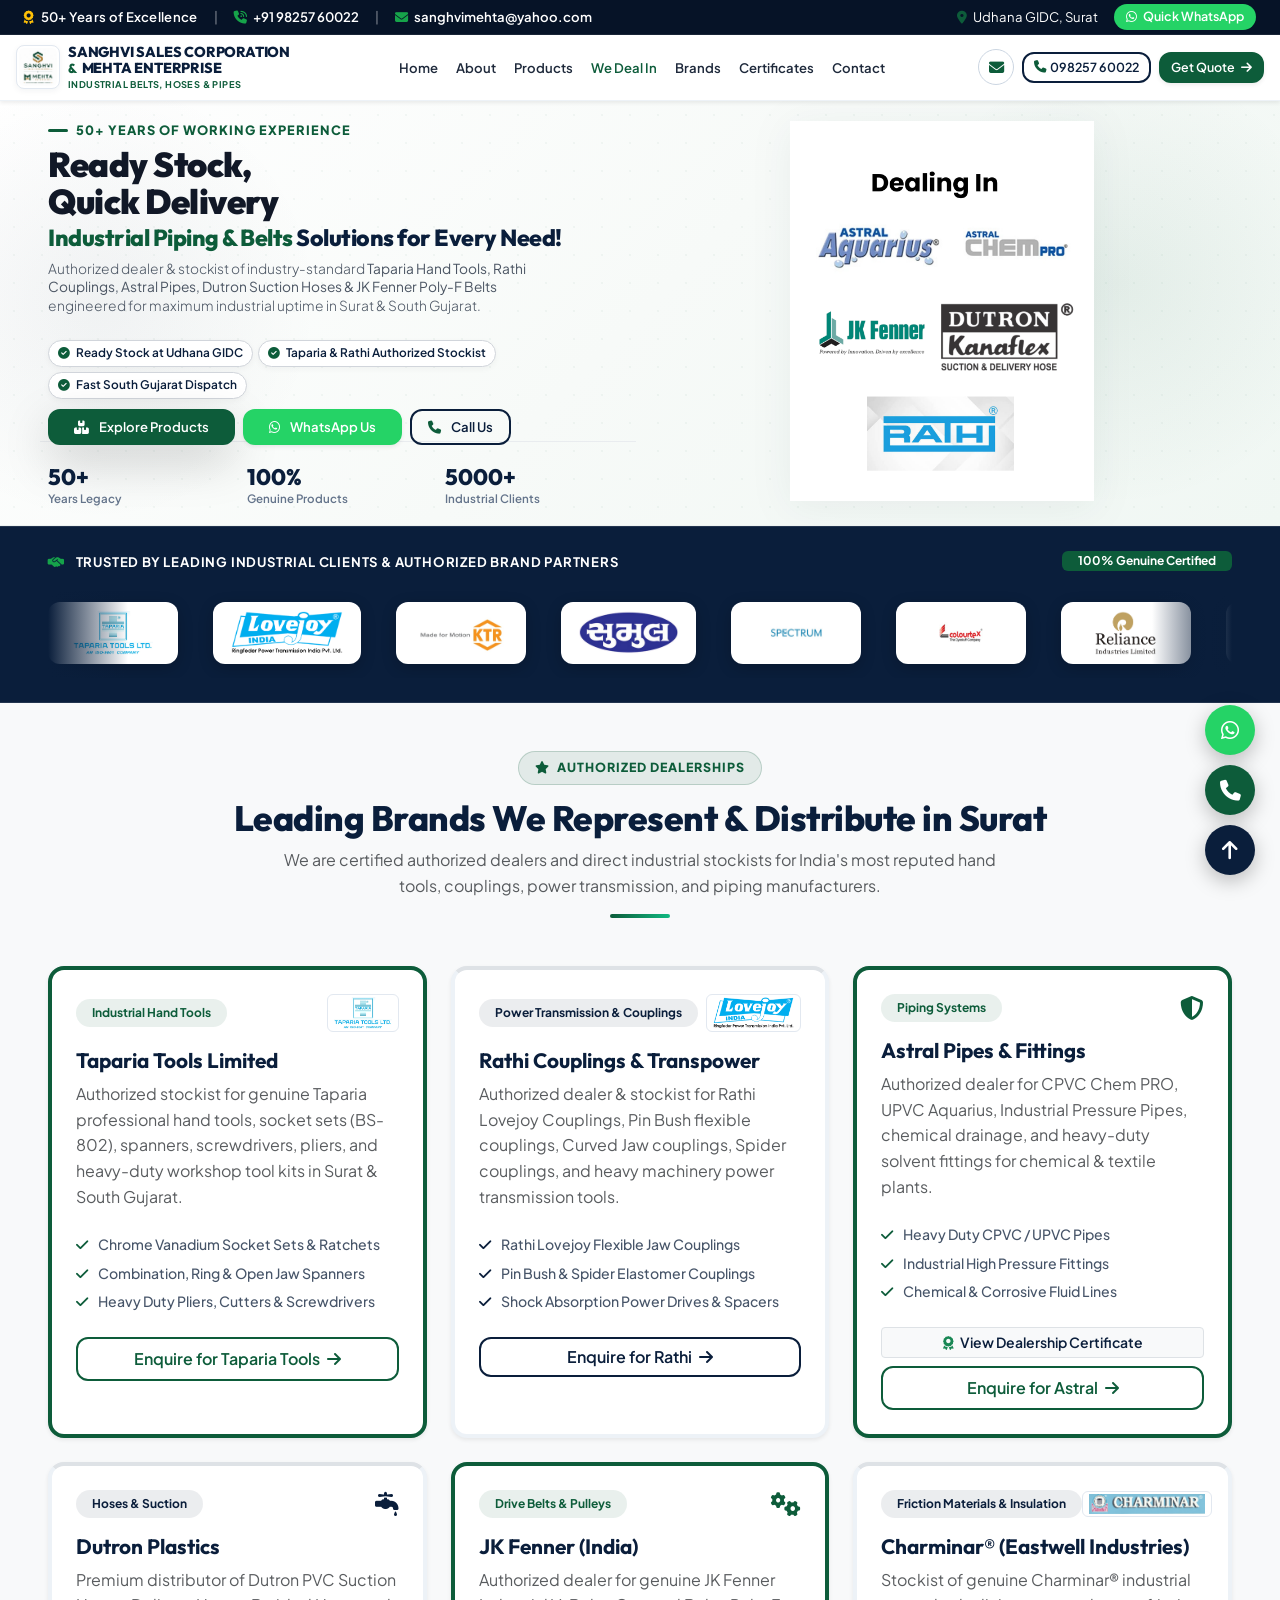
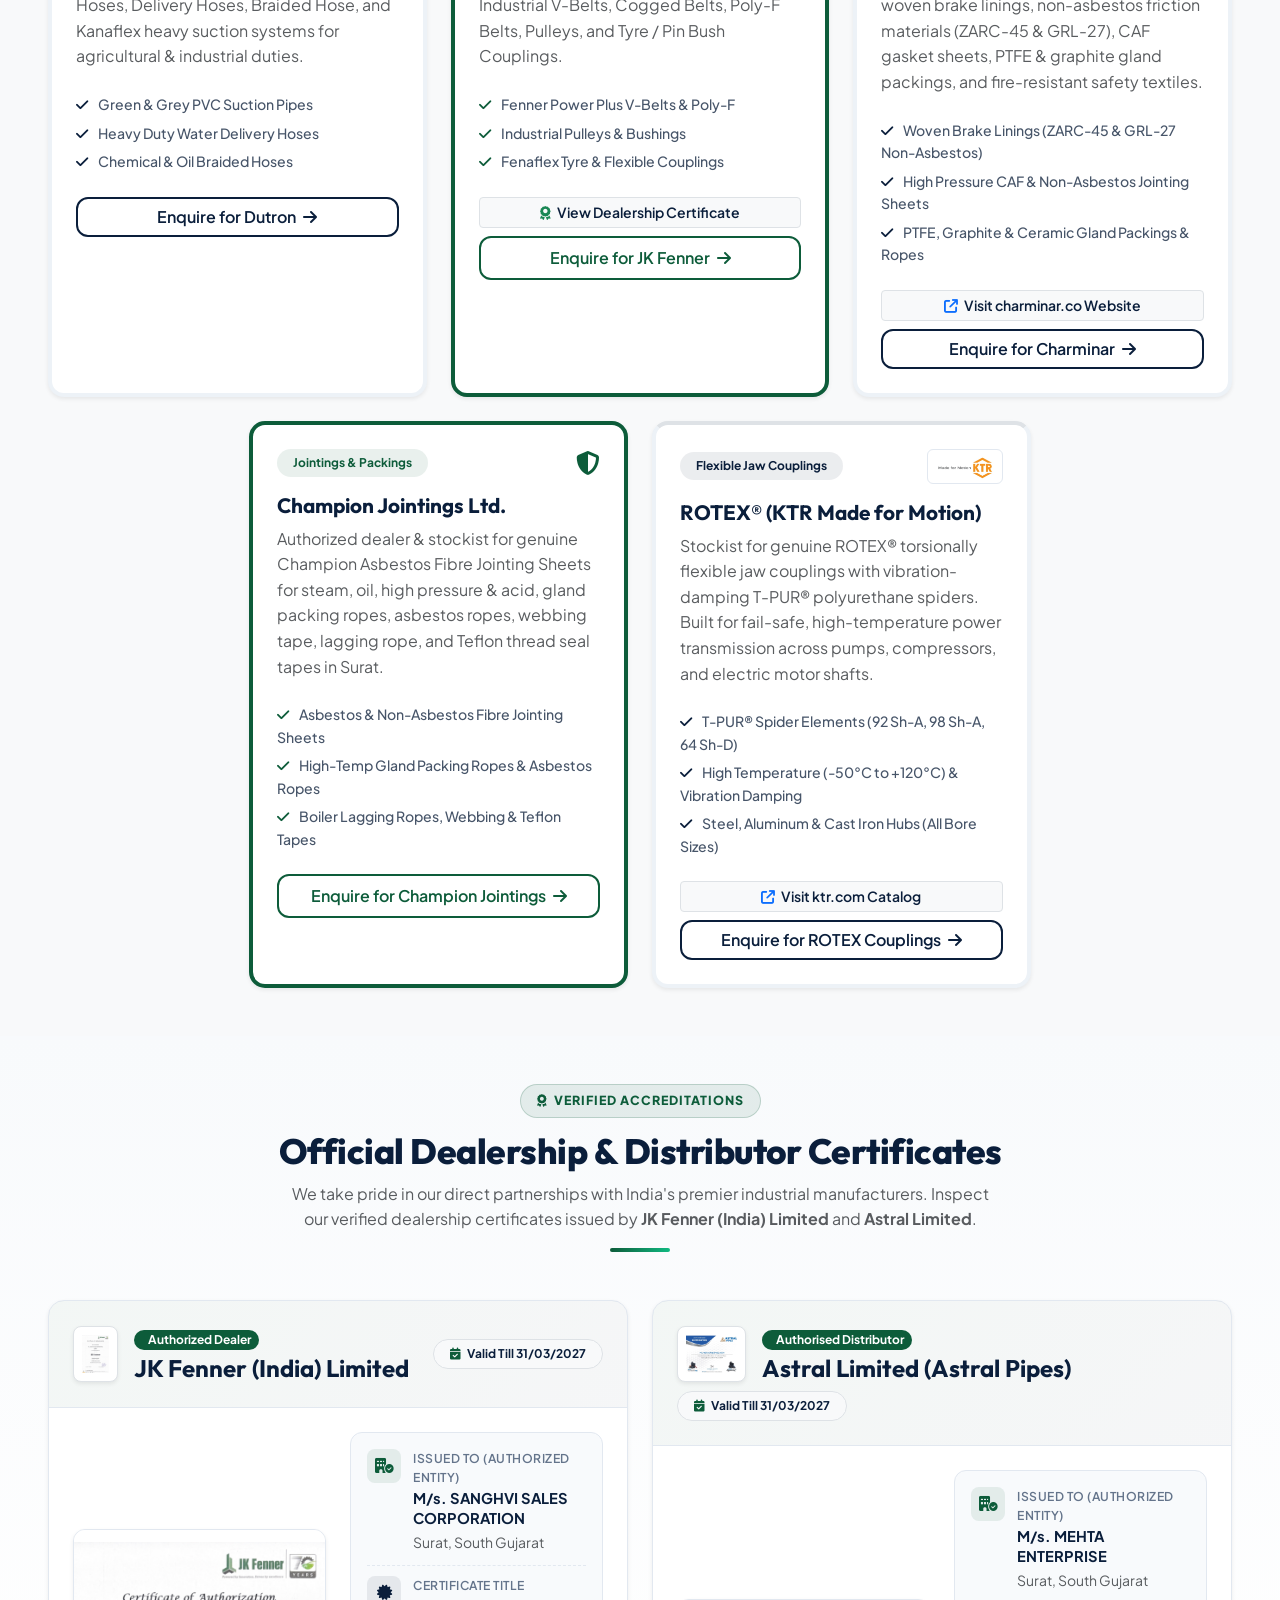
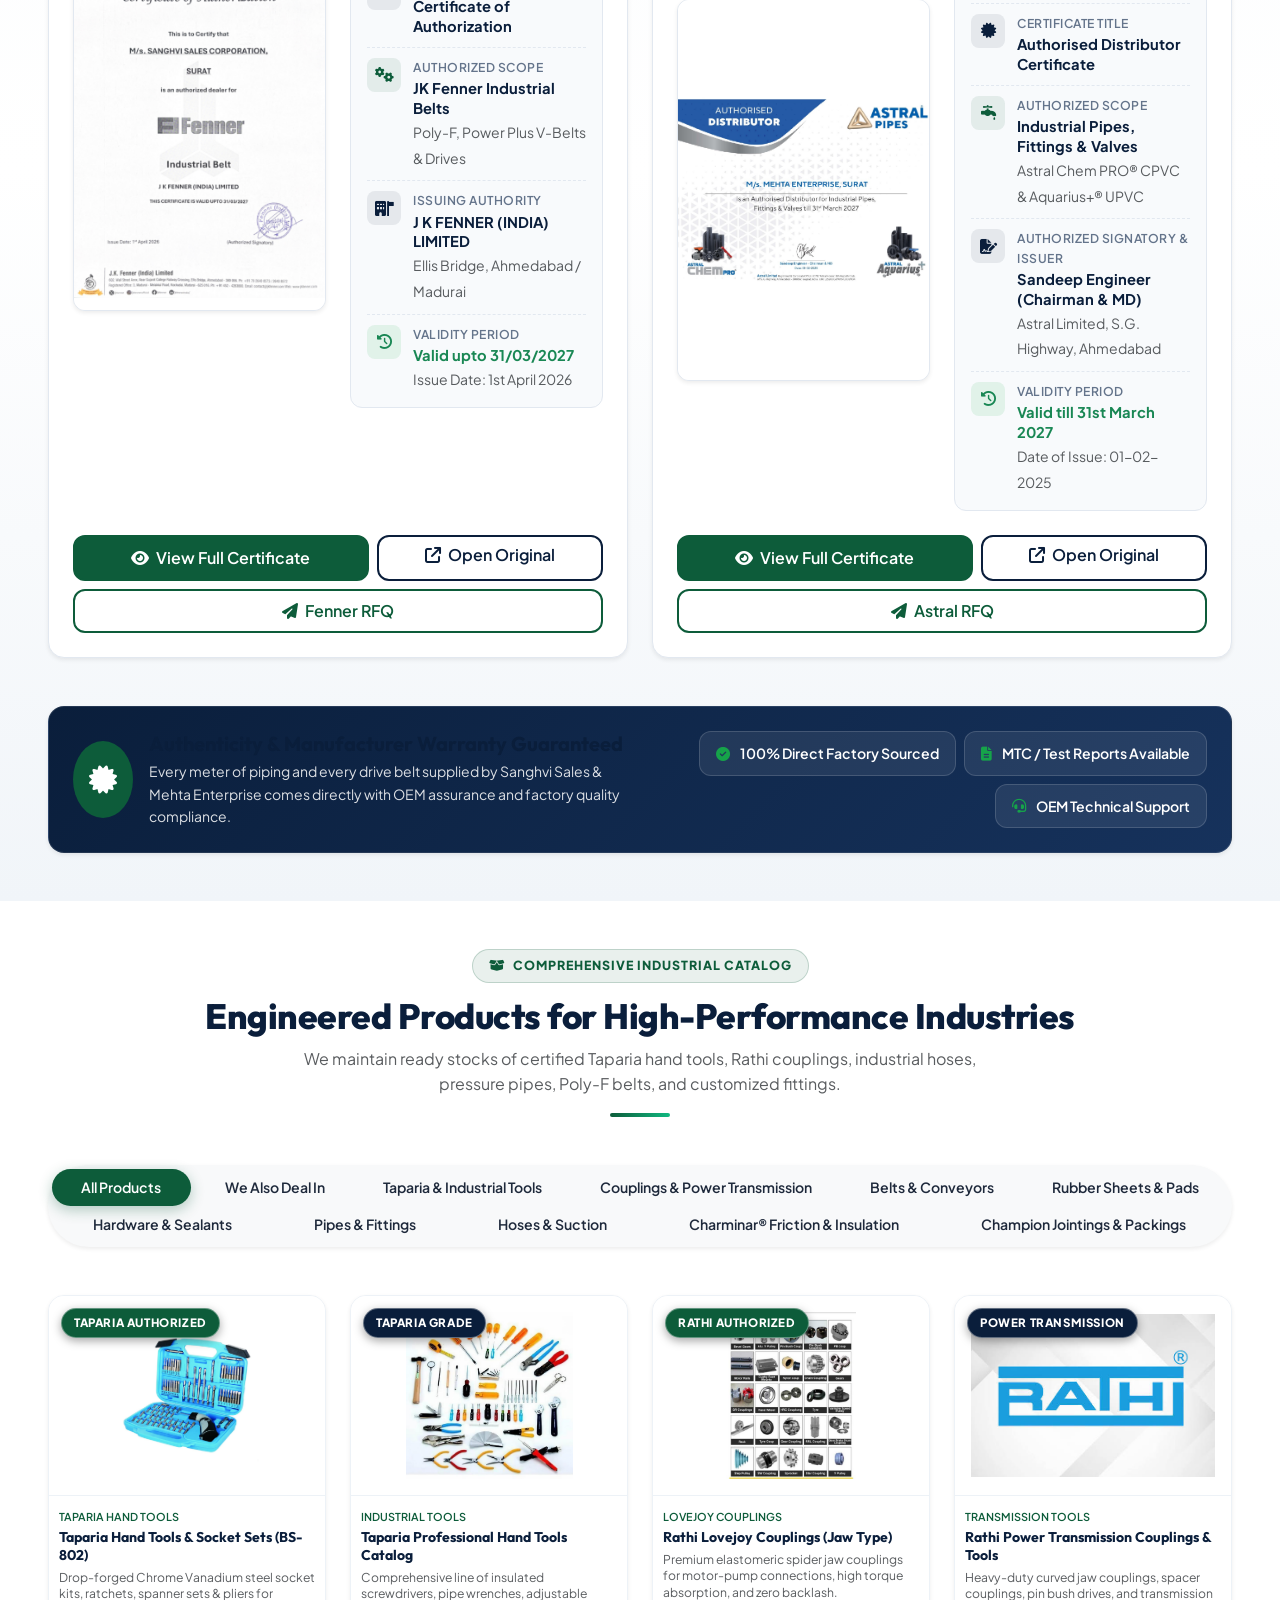
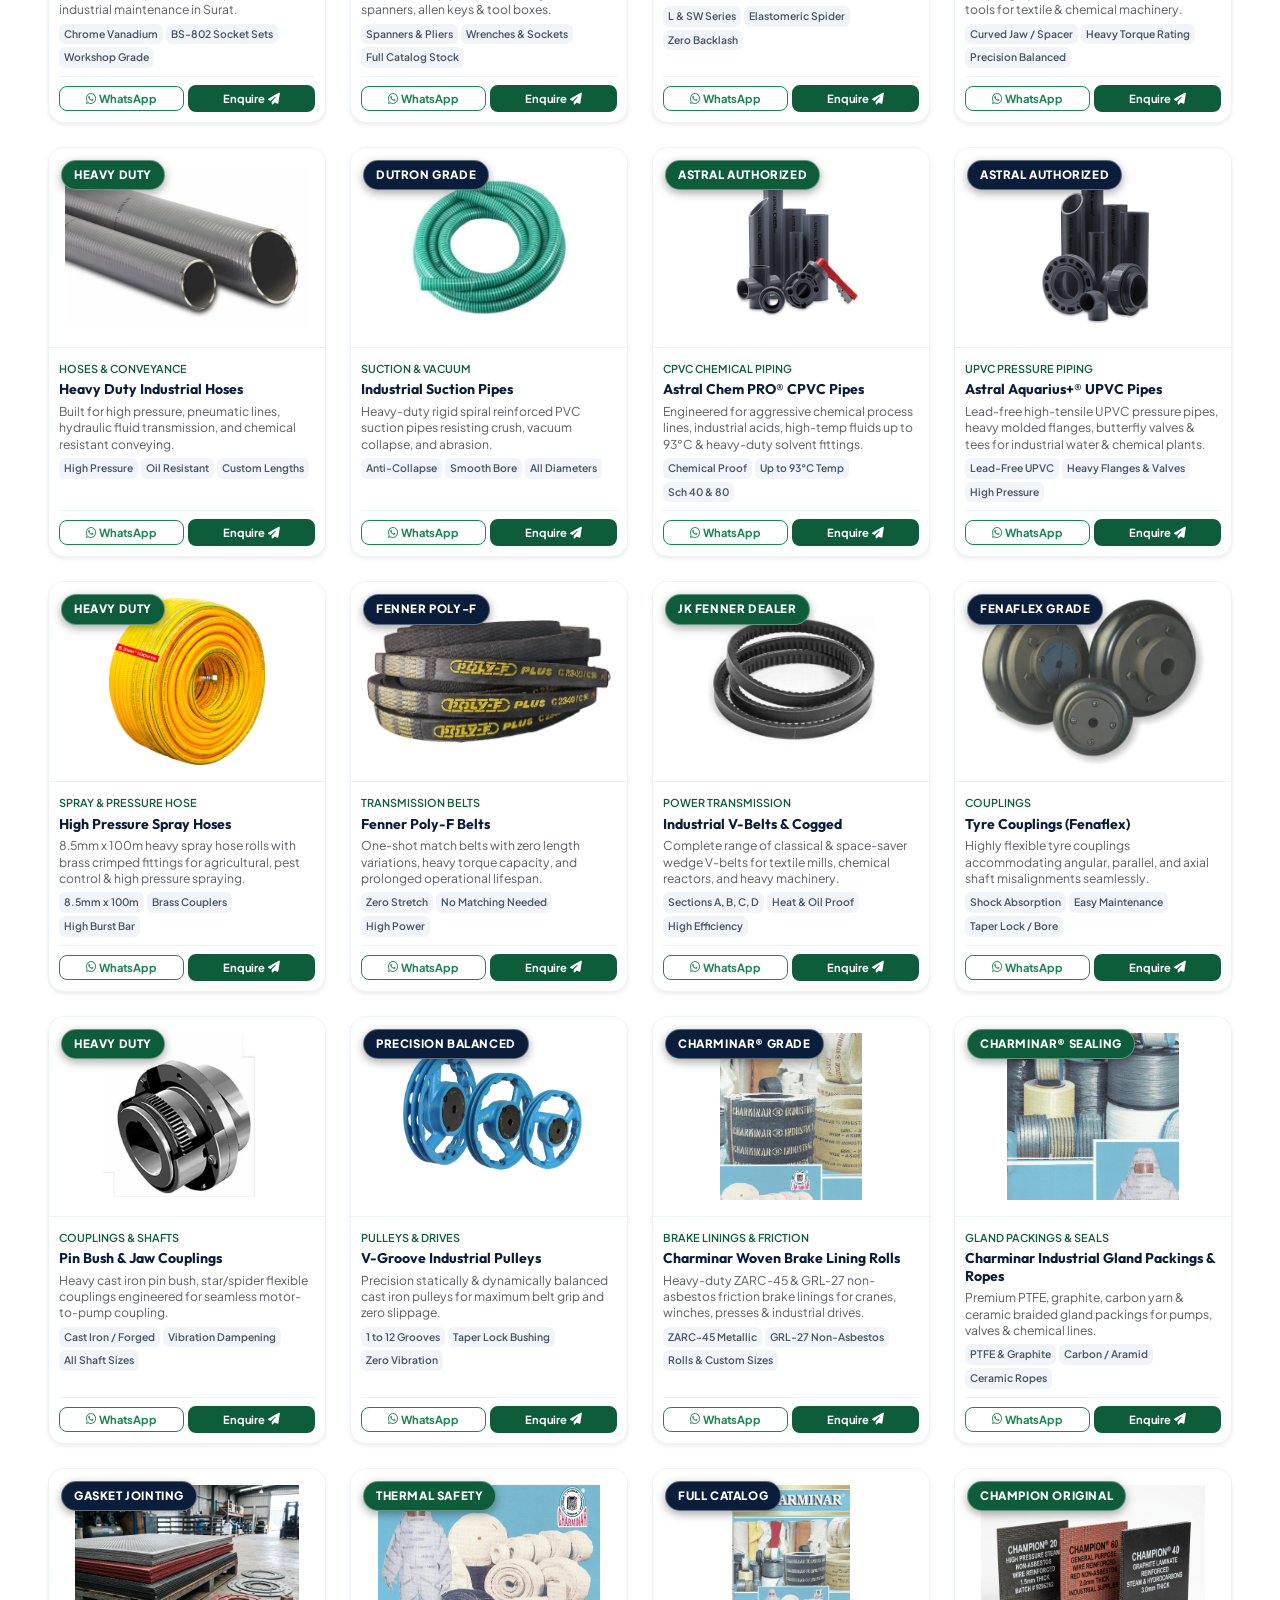
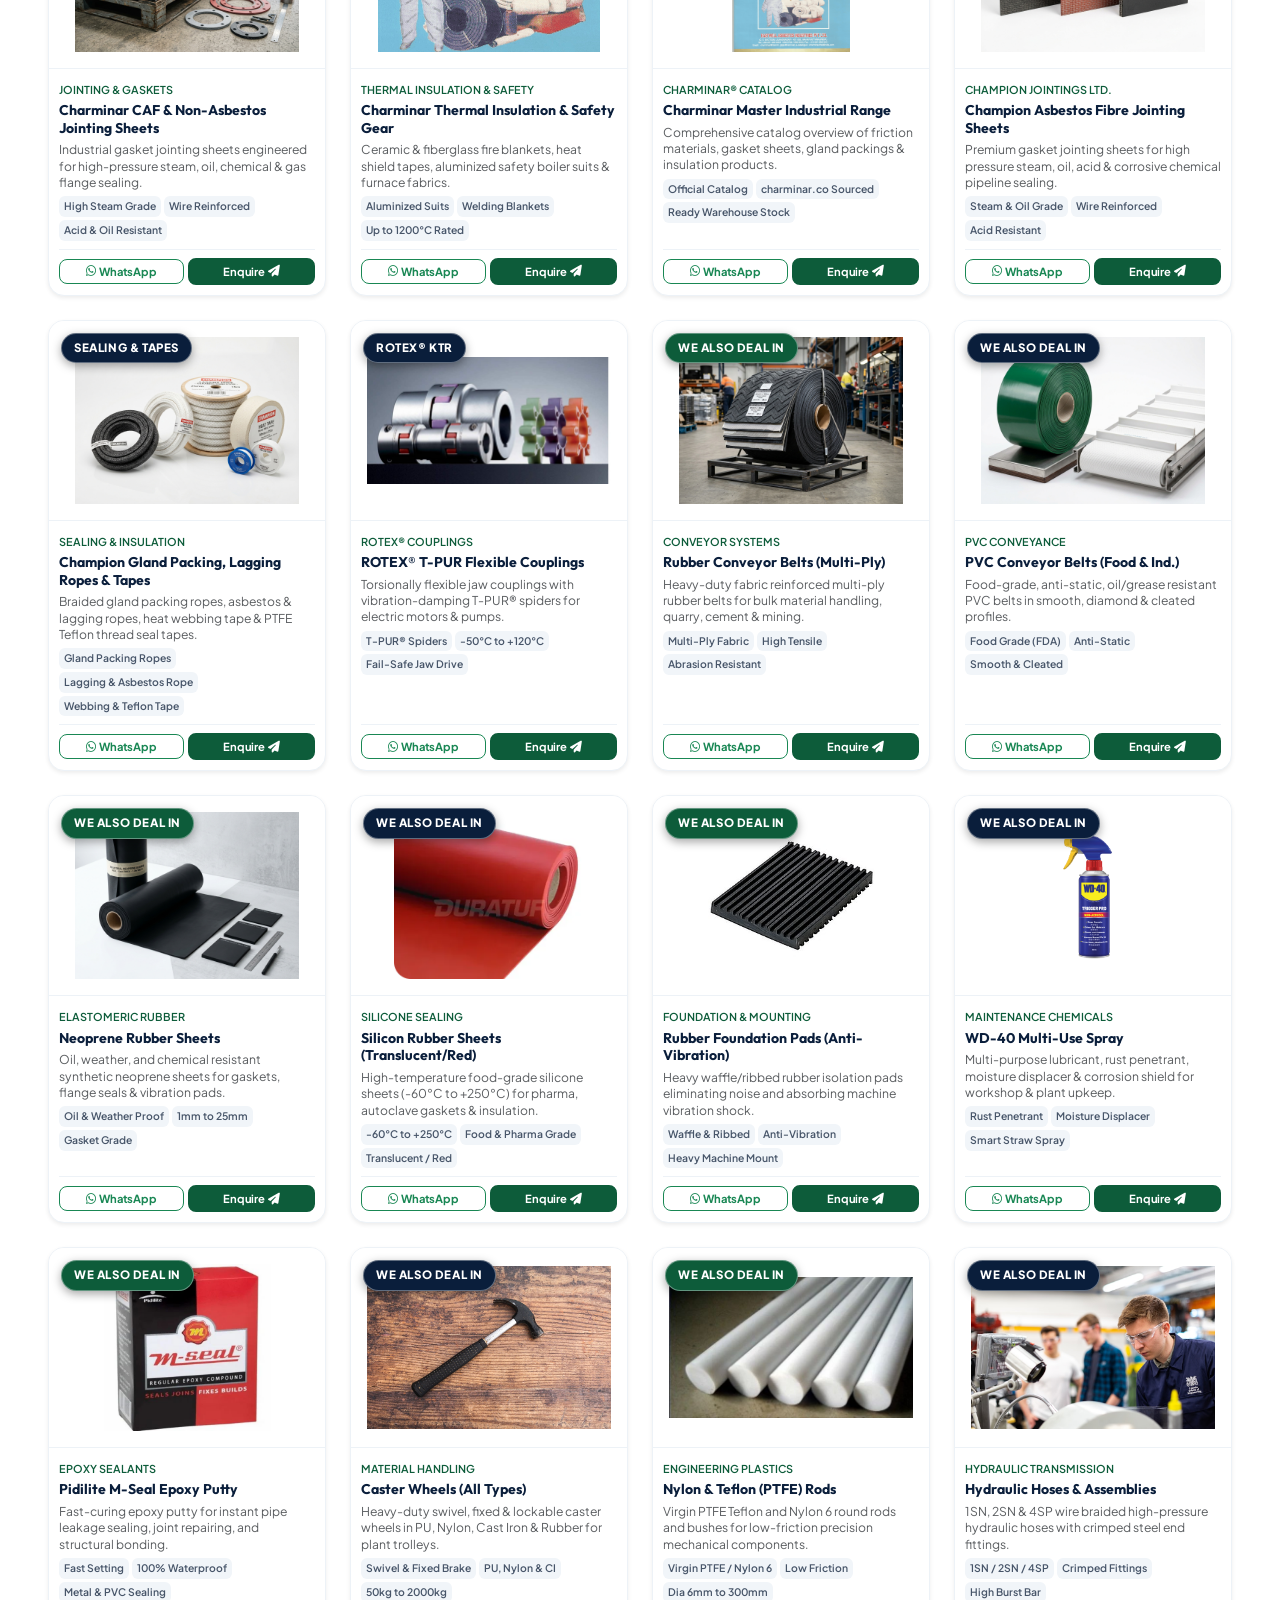
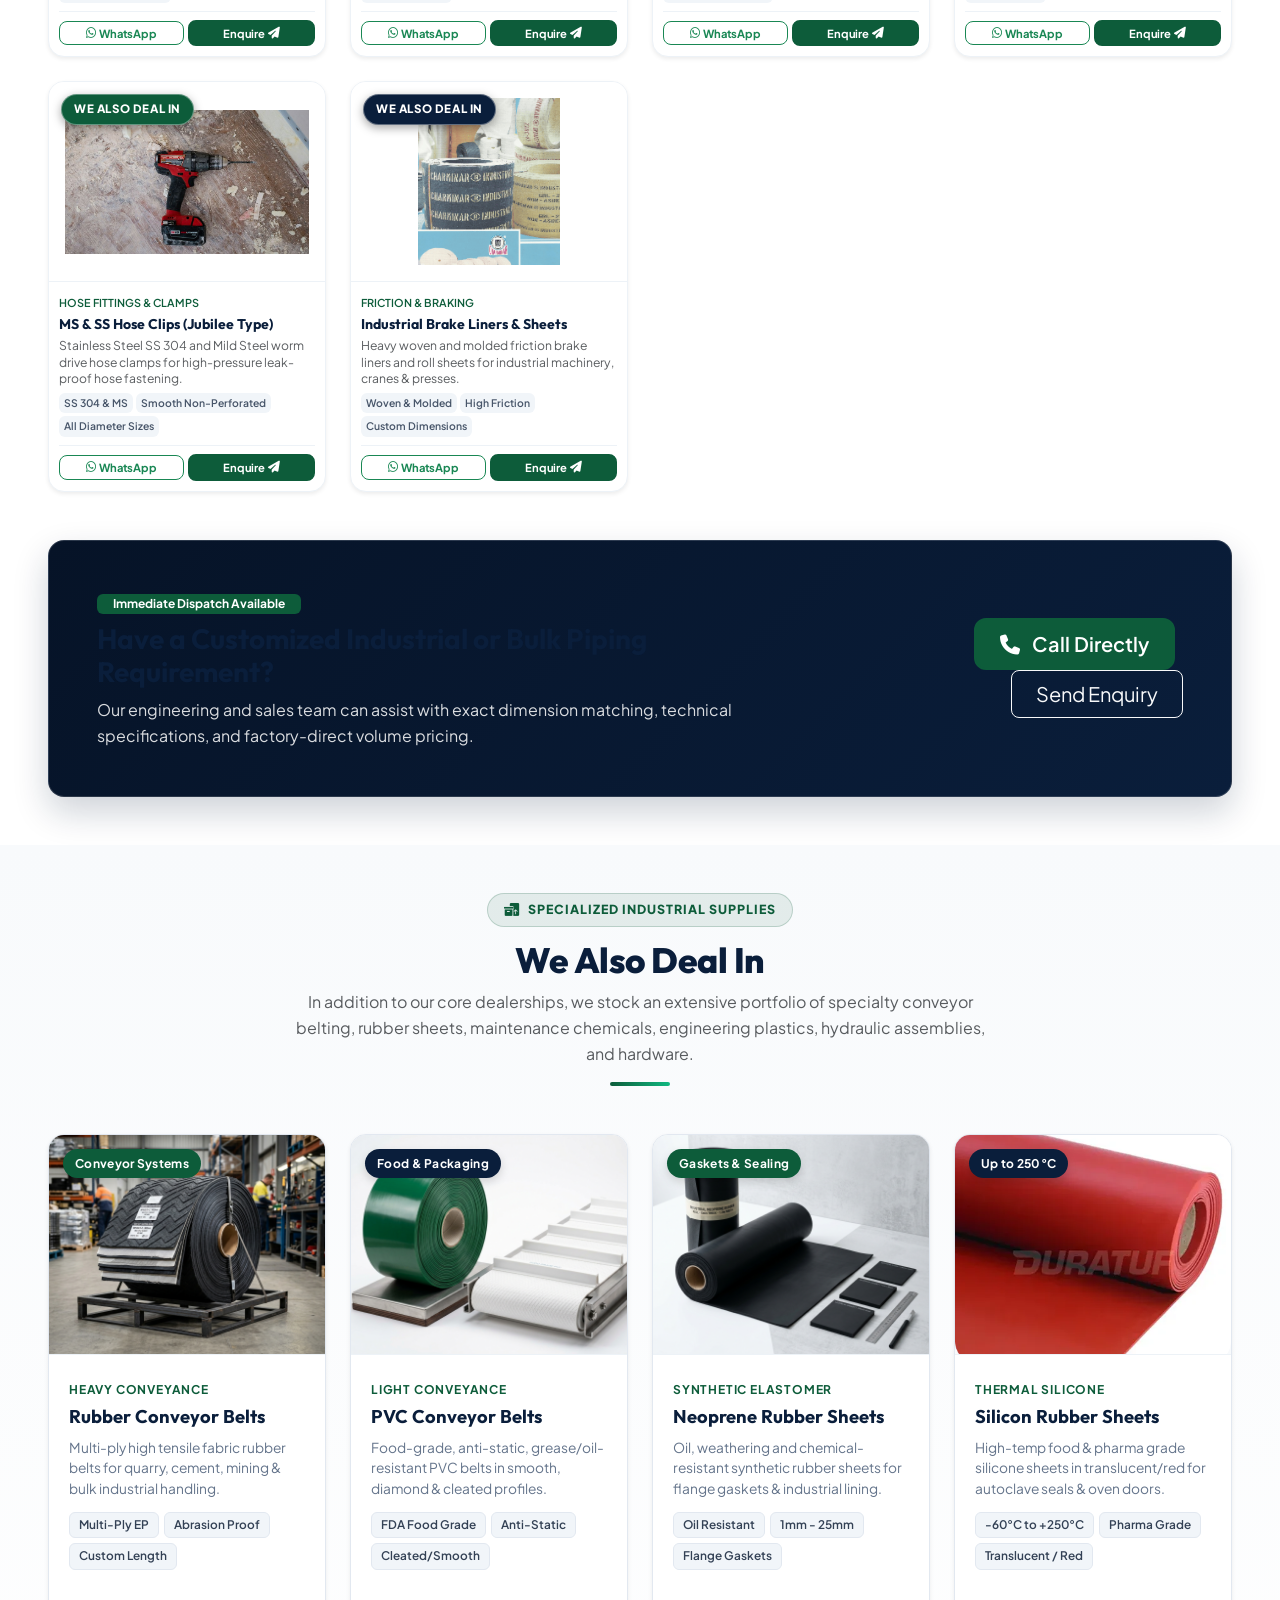
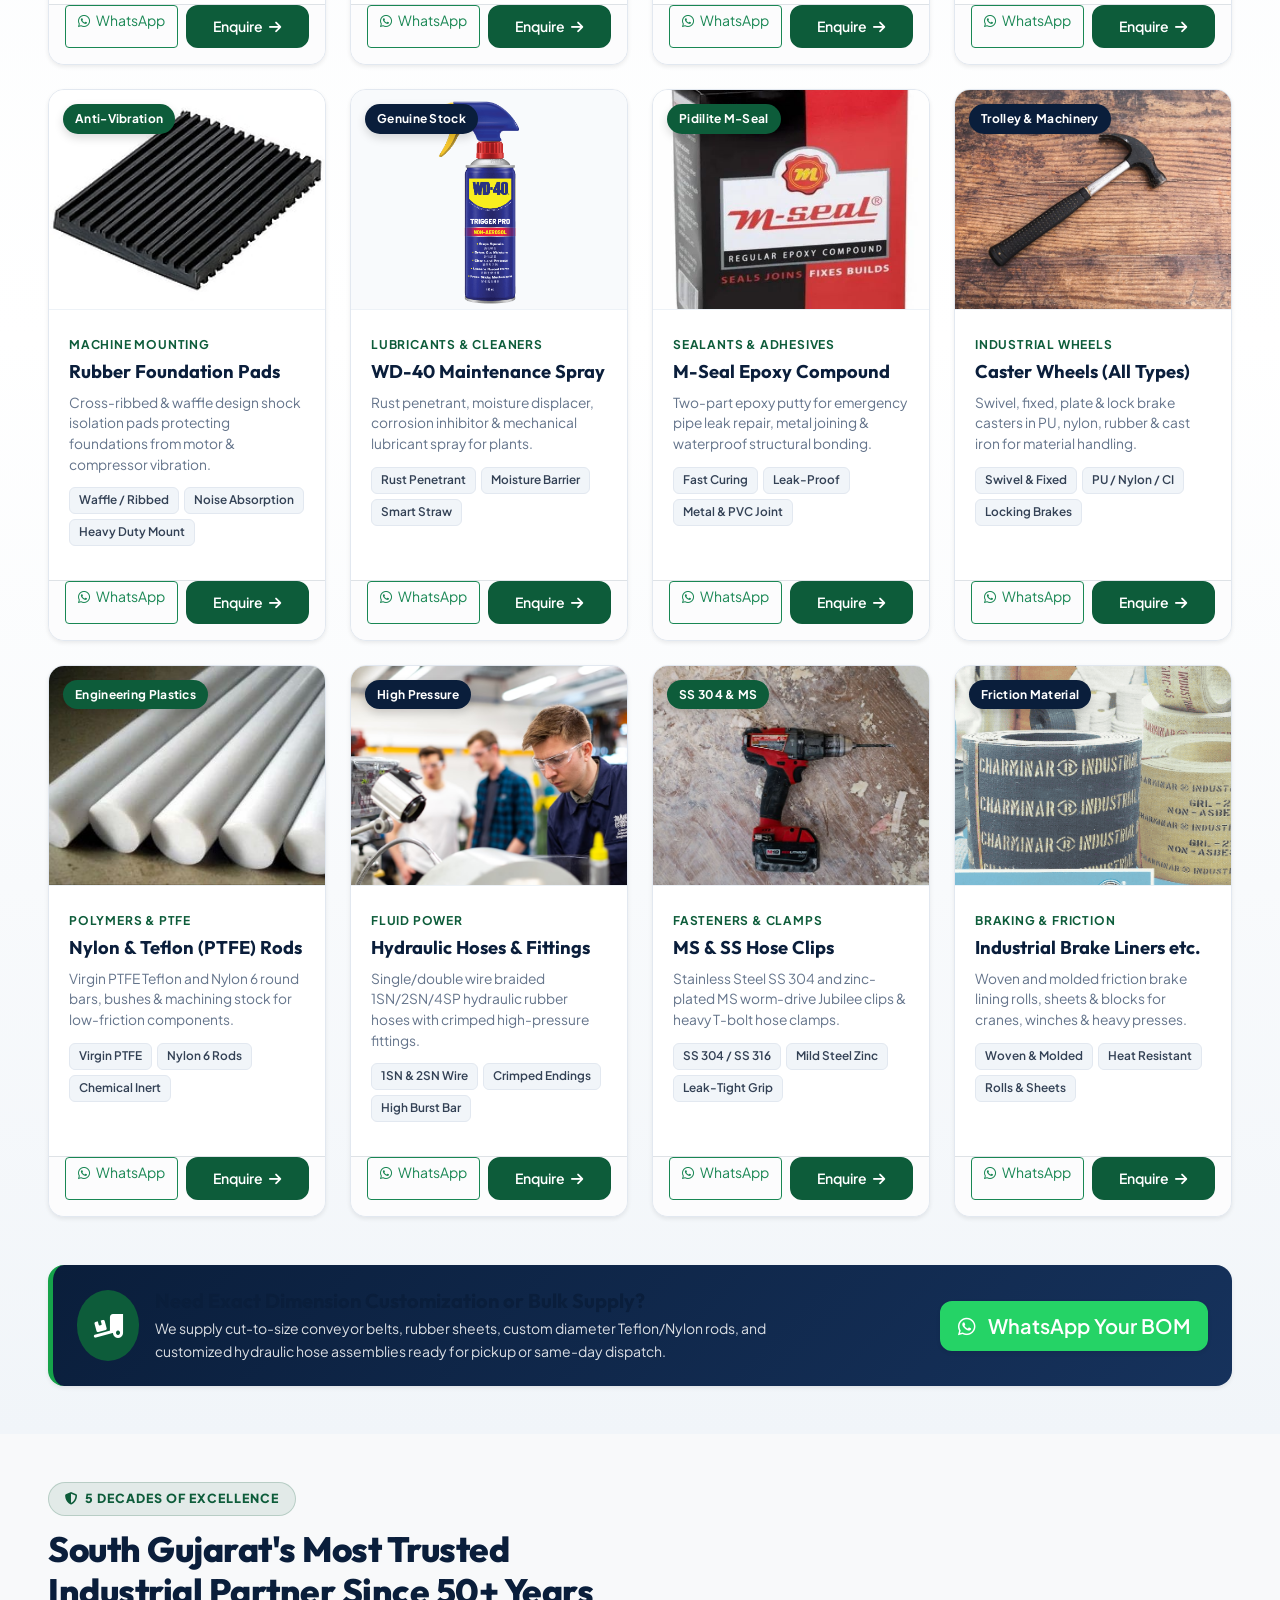
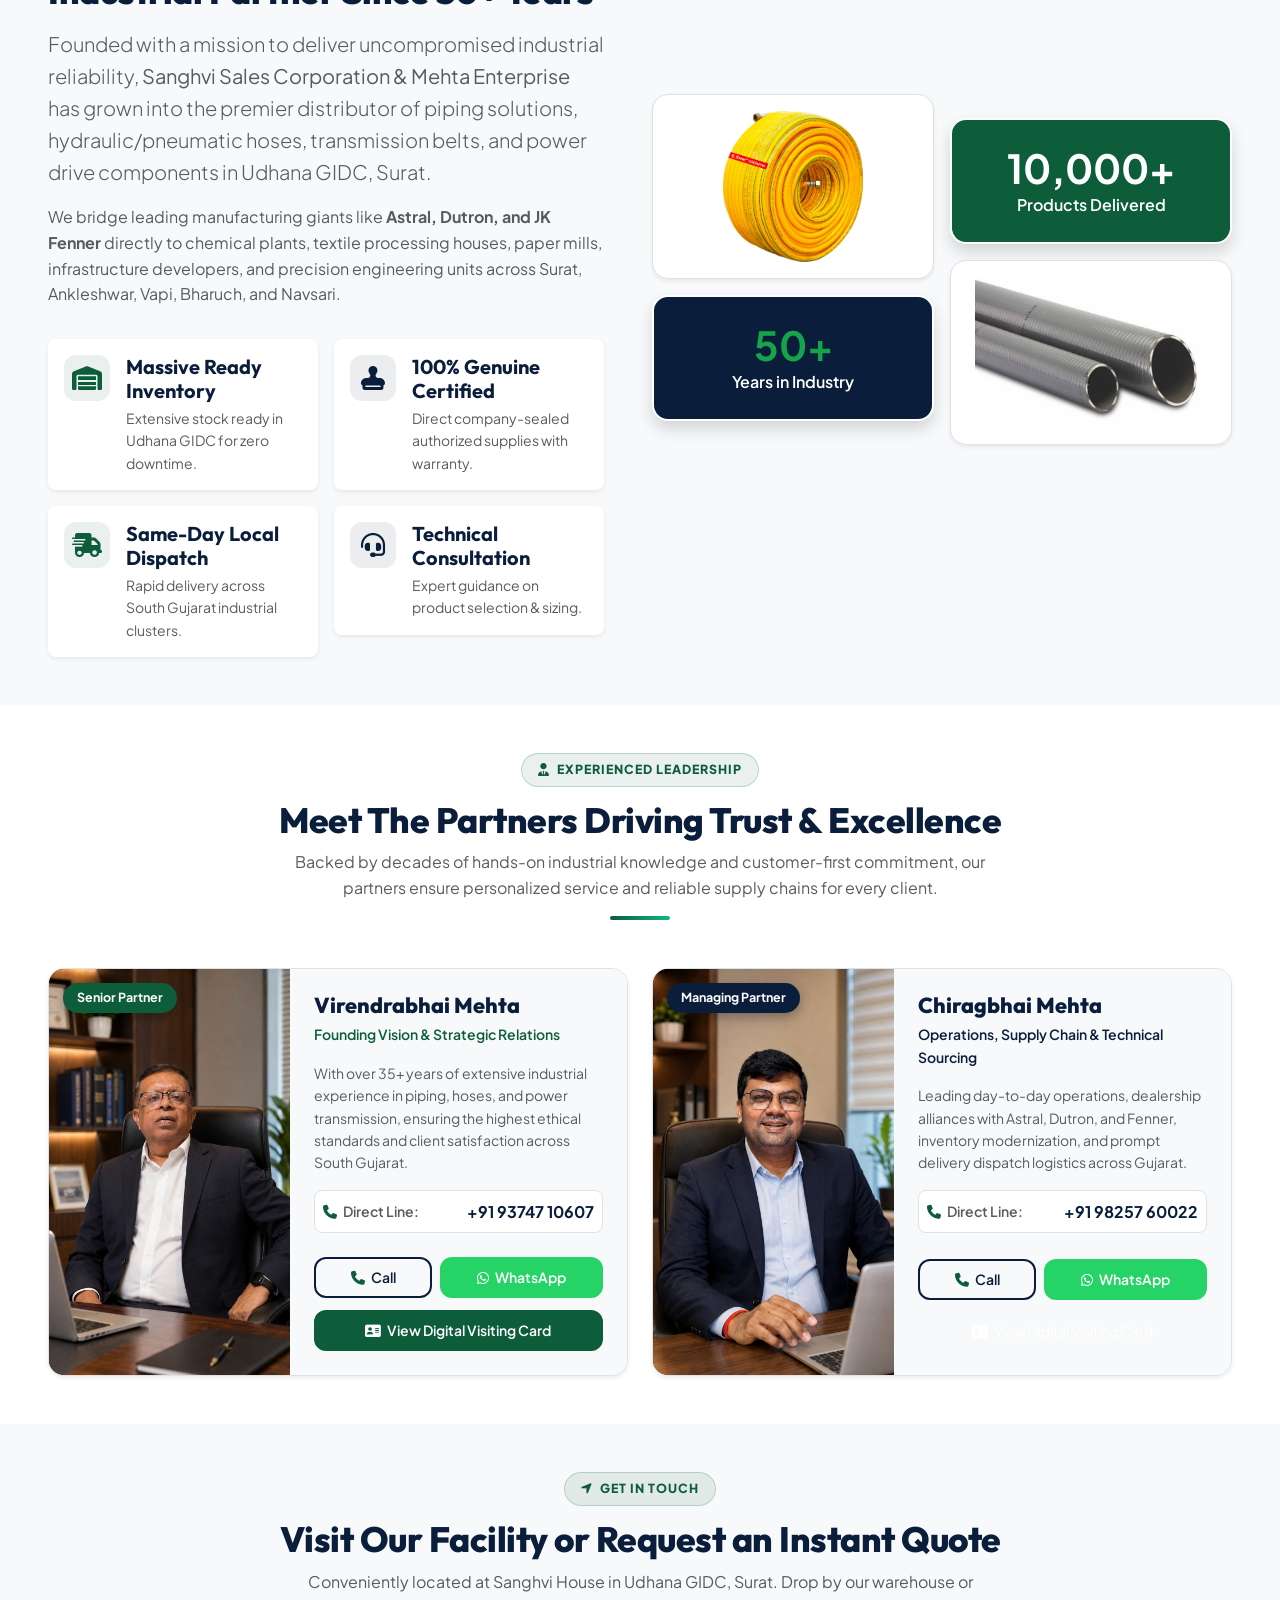
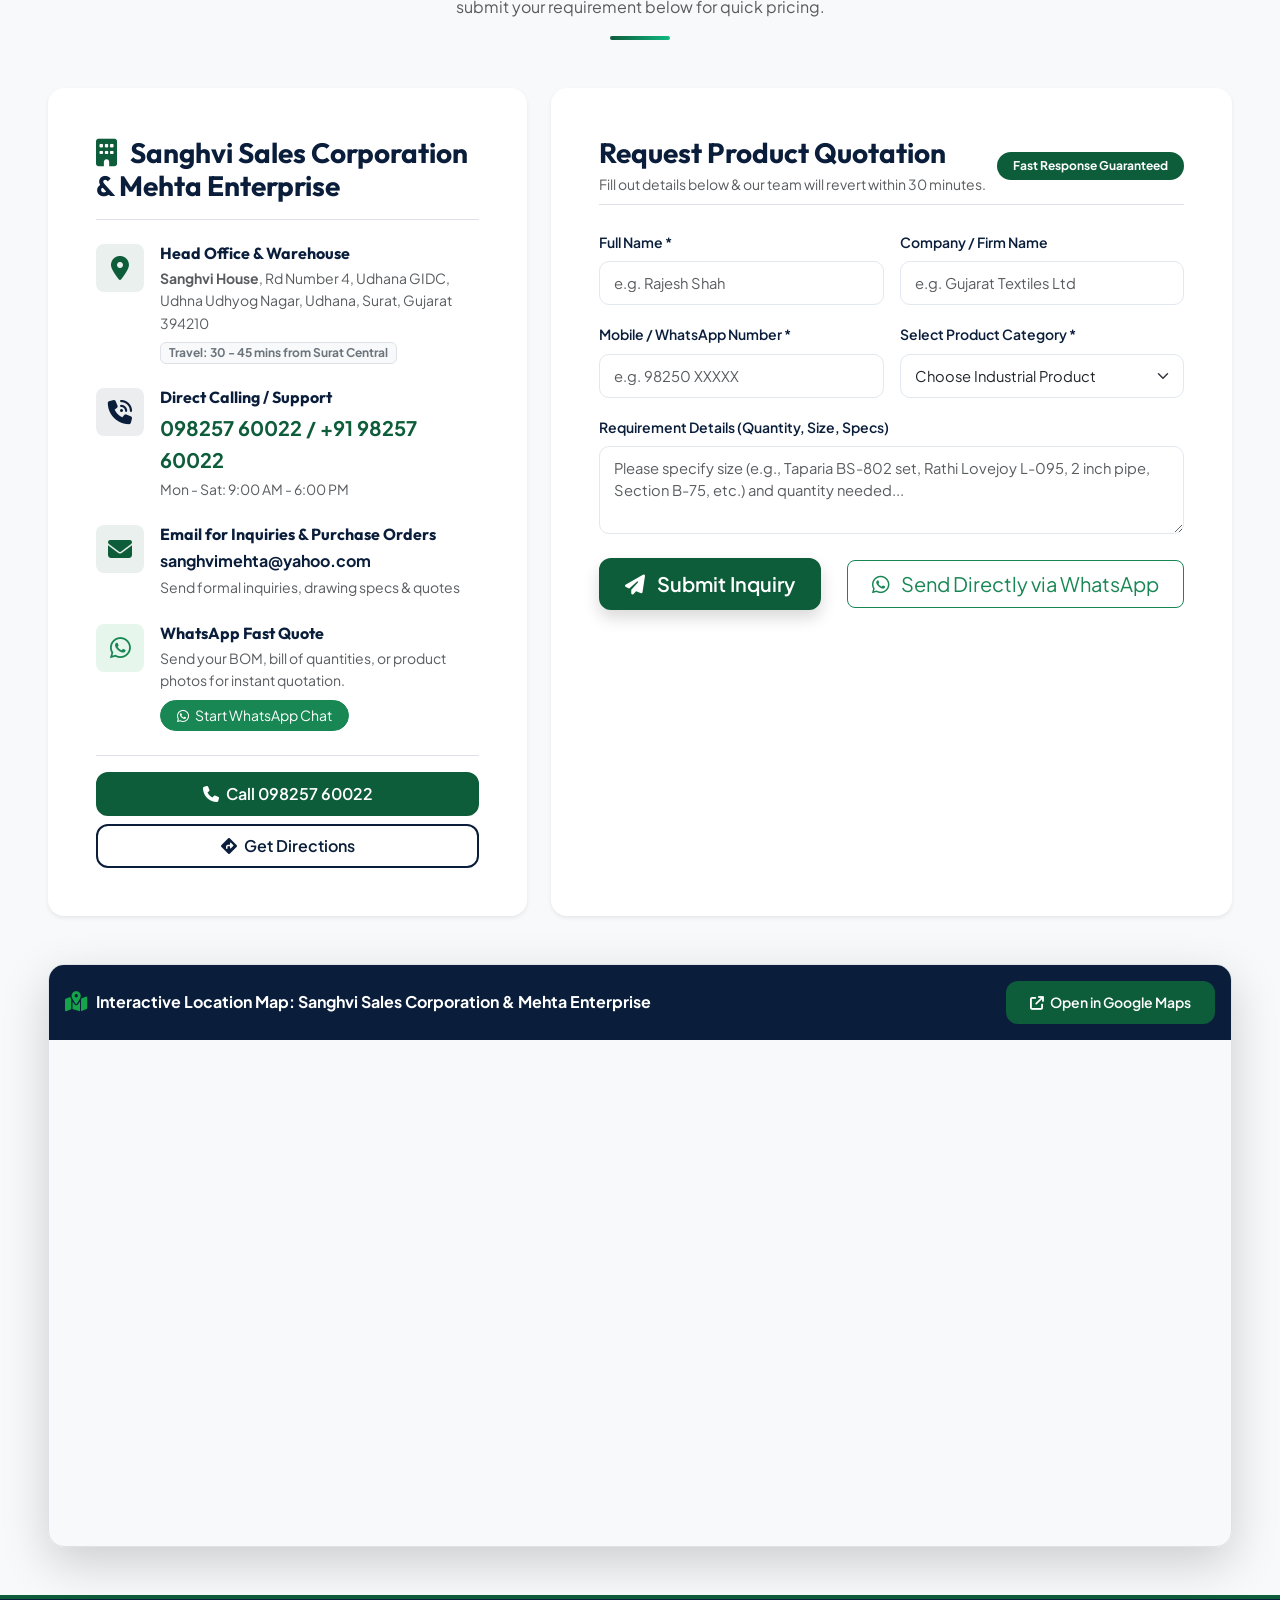
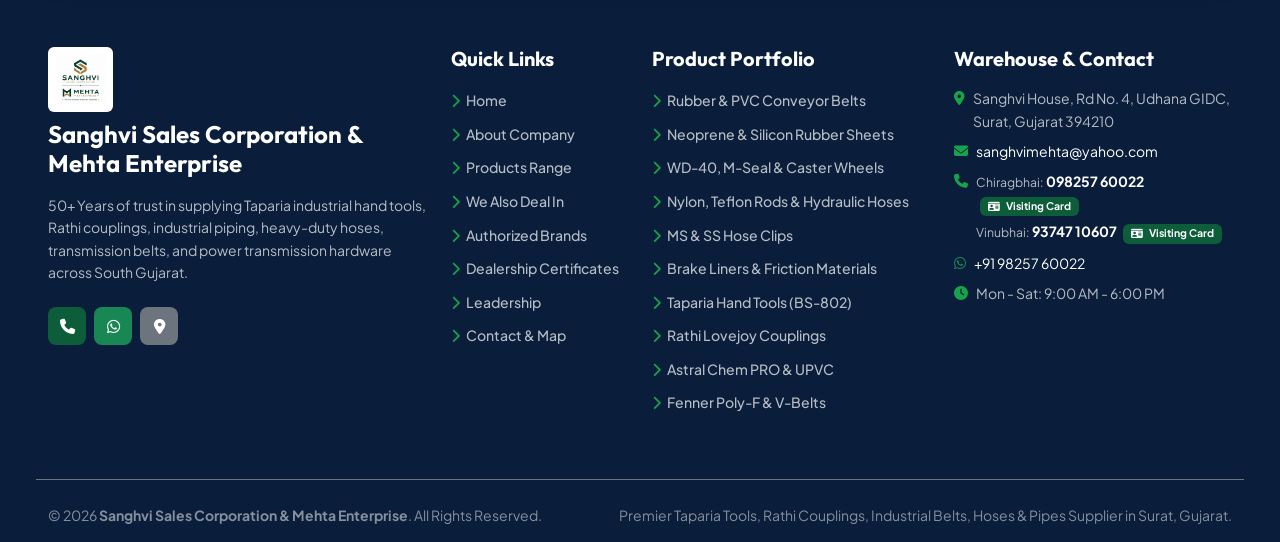
==== commit 975a1945: "feat: add new product categories, assets, and SEO metadata for extended inventory" ====
--- a/index.html
+++ b/index.html
@@ -6,8 +6,8 @@
     <title>Sanghvi Sales Corporation & Mehta Enterprise | Taparia Tools, Rathi Couplings & Industrial Piping Supplier Surat</title>
     
     <!-- Core SEO Meta Tags -->
-    <meta name="description" content="Sanghvi Sales Corporation & Mehta Enterprise - Leading Industrial Supplier in South Gujarat with 50+ Years Trust. Authorized Stockist for Taparia Hand Tools, Rathi Couplings & Power Transmission Tools, Astral Pipes, Dutron Suction Hoses & JK Fenner Belts in Udhana GIDC, Surat. Call 098257 60022.">
-    <meta name="keywords" content="Taparia Tools Surat, Taparia Hand Tools Dealer Surat, Taparia Tools Limited Surat, Rathi Couplings Surat, Rathi Power Transmission Surat, Lovejoy Couplings Surat, Industrial Tools Supplier Surat, Power Transmission Tools Surat, Dutron Suction Pipes Udhana GIDC, Astral Industrial Pipes Surat, JK Fenner Belts Gujarat, Poly-F Belts Surat, Industrial Hoses Supplier, Tyre Couplings Surat, Industrial Pulleys Udhna, Sanghvi Sales Corporation Surat, Mehta Enterprise Surat">
+    <meta name="description" content="Sanghvi Sales Corporation & Mehta Enterprise - Leading Industrial Supplier in South Gujarat with 50+ Years Trust. Authorized Stockist for Taparia Tools, Rathi Couplings, Astral Pipes, Dutron Hoses, JK Fenner Belts, Rubber & PVC Conveyor Belts, Neoprene & Silicon Rubber Sheets, Foundation Pads, WD40, M-Seal, Caster Wheels, Nylon Teflon Rods, Hydraulic Hoses & Hose Clips in Surat. Call 098257 60022.">
+    <meta name="keywords" content="Taparia Tools Surat, Rathi Couplings Surat, Astral Industrial Pipes, JK Fenner Belts, Rubber Conveyor Belts Surat, PVC Conveyor Belts, Neoprene Rubber Sheets, Silicon Rubber Sheets, Rubber Foundation Pads, Anti-Vibration Pads Surat, WD40 Spray Surat, Mseal Epoxy Putty, Industrial Caster Wheels, Nylon Rods Surat, Teflon PTFE Rods, Hydraulic Hoses Surat, MS SS Hose Clips, Industrial Brake Liners Surat, Sanghvi Sales Corporation, Mehta Enterprise Udhana GIDC">
     <meta name="author" content="Sanghvi Sales Corporation & Mehta Enterprise">
     <meta name="robots" content="index, follow, max-snippet:-1, max-image-preview:large, max-video-preview:-1">
     <link rel="canonical" href="https://sanghvisalesmehta.com/">
@@ -22,7 +22,7 @@
     <meta property="og:locale" content="en_IN">
     <meta property="og:type" content="website">
     <meta property="og:title" content="Taparia Tools, Rathi Couplings & Industrial Supplies | Sanghvi Sales & Mehta Enterprise Surat">
-    <meta property="og:description" content="Authorized Industrial Dealer & Stockist of Taparia Tools, Rathi Couplings, Astral Pipes, Dutron Suction Hoses, JK Fenner Belts & Pulleys in Udhana GIDC, Surat.">
+    <meta property="og:description" content="Authorized Industrial Dealer & Stockist of Taparia Tools, Rathi Couplings, Astral Pipes, Dutron Hoses, Fenner Belts, Conveyor Belts, Rubber Sheets, WD40, Caster Wheels & Hydraulic Hoses in Udhana GIDC, Surat.">
     <meta property="og:url" content="https://sanghvisalesmehta.com/">
     <meta property="og:site_name" content="Sanghvi Sales Corporation & Mehta Enterprise">
     <meta property="og:image" content="images/logo_1.jpeg">
@@ -33,7 +33,7 @@
     <!-- Twitter Card Meta Tags -->
     <meta name="twitter:card" content="summary_large_image">
     <meta name="twitter:title" content="Taparia Tools, Rathi Couplings & Industrial Piping Surat | Sanghvi Sales & Mehta Enterprise">
-    <meta name="twitter:description" content="Leading Industrial Supplier in South Gujarat. Authorized Dealers for Taparia Tools, Rathi Couplings, Astral, Dutron, JK Fenner.">
+    <meta name="twitter:description" content="Leading Industrial Supplier in South Gujarat. Authorized Dealers for Taparia Tools, Rathi Couplings, Astral, Dutron, Fenner, Conveyor Belts & Rubber Sheets.">
     <meta name="twitter:image" content="images/logo_1.jpeg">
 
     <!-- Favicon -->
@@ -70,7 +70,7 @@
           "@type": "IndustrialSupplyStore",
           "@id": "https://sanghvisalesmehta.com/#organization",
           "name": "Sanghvi Sales Corporation & Mehta Enterprise",
-          "alternateName": ["Sanghvi Sales Surat", "Mehta Enterprise Surat", "Taparia Tools Dealer Surat", "Rathi Couplings Stockist Surat"],
+          "alternateName": ["Sanghvi Sales Surat", "Mehta Enterprise Surat", "Taparia Tools Dealer Surat", "Rathi Couplings Stockist Surat", "Conveyor Belts & Rubber Sheets Surat"],
           "image": "https://sanghvisalesmehta.com/images/logo_1.jpeg",
           "url": "https://sanghvisalesmehta.com/",
           "telephone": "+919825760022",
@@ -113,7 +113,9 @@
             {"@type": "Brand", "name": "JK Fenner"},
             {"@type": "Brand", "name": "Charminar (Eastwell Industries)"},
             {"@type": "Brand", "name": "Champion Jointings Ltd."},
-            {"@type": "Brand", "name": "KTR / ROTEX® Couplings"}
+            {"@type": "Brand", "name": "KTR / ROTEX® Couplings"},
+            {"@type": "Brand", "name": "WD-40 Company"},
+            {"@type": "Brand", "name": "Pidilite M-Seal"}
           ],
           "hasOfferCatalog": {
             "@type": "OfferCatalog",
@@ -153,6 +155,46 @@
                 "@type": "OfferCatalog",
                 "name": "Champion Jointings, Gland Packing Ropes & Teflon Tapes",
                 "description": "Champion Asbestos Fibre Jointing Sheets for Steam, Oil, Acid, Gland Packing Ropes, Webbing Tape, Lagging Rope & Teflon Tape."
+              },
+              {
+                "@type": "OfferCatalog",
+                "name": "Rubber & PVC Conveyor Belts",
+                "description": "Heavy-duty multi-ply Rubber conveyor belts and Food-Grade anti-static PVC conveyor belts for material handling."
+              },
+              {
+                "@type": "OfferCatalog",
+                "name": "Neoprene & Silicon Rubber Sheets",
+                "description": "Industrial grade Neoprene rubber sheets and high-temperature Silicon rubber sheets for gaskets and thermal sealing."
+              },
+              {
+                "@type": "OfferCatalog",
+                "name": "Rubber Foundation Pads",
+                "description": "Heavy duty anti-vibration ribbed and waffle rubber foundation pads for industrial machinery mounting."
+              },
+              {
+                "@type": "OfferCatalog",
+                "name": "WD-40 Maintenance Spray & Pidilite M-Seal",
+                "description": "Genuine WD-40 multi-use maintenance lubricant spray and Pidilite M-Seal epoxy putty compound for leak-proofing."
+              },
+              {
+                "@type": "OfferCatalog",
+                "name": "Industrial Caster Wheels (All Types)",
+                "description": "Heavy-duty swivel, fixed, and brake caster wheels in PU, Nylon, Rubber, and Cast Iron for industrial trolleys."
+              },
+              {
+                "@type": "OfferCatalog",
+                "name": "Nylon & Teflon (PTFE) Engineering Rods",
+                "description": "Virgin PTFE Teflon round rods and extruded Nylon 6 engineering plastic rods and bushes for machining."
+              },
+              {
+                "@type": "OfferCatalog",
+                "name": "Hydraulic Hoses & MS / SS Hose Clips",
+                "description": "High pressure wire braided hydraulic hoses and SS 304 / Mild Steel worm drive Jubilee hose clips."
+              },
+              {
+                "@type": "OfferCatalog",
+                "name": "Industrial Brake Liners & Friction Materials",
+                "description": "Woven and molded friction brake liners and sheets for cranes, winches, presses, and industrial machinery."
               }
             ]
           },
@@ -267,6 +309,9 @@
                         <a class="nav-link" href="#products">Products</a>
                     </li>
                     <li class="nav-item">
+                        <a class="nav-link" href="#we-also-deal-in">We Deal In</a>
+                    </li>
+                    <li class="nav-item">
                         <a class="nav-link" href="#authorized-brands">Brands</a>
                     </li>
                     <li class="nav-item">
@@ -928,10 +973,13 @@
             <div class="product-filters text-center mb-5">
                 <div class="btn-group flex-wrap shadow-sm rounded-pill p-1 bg-light" role="group" aria-label="Product Filters">
                     <button type="button" class="btn btn-filter active rounded-pill" data-filter="all">All Products</button>
+                    <button type="button" class="btn btn-filter rounded-pill" data-filter="we-deal-in"><i class="fa-solid fa-sparkles text-warning me-1"></i> We Also Deal In</button>
                     <button type="button" class="btn btn-filter rounded-pill" data-filter="tools">Taparia & Industrial Tools</button>
                     <button type="button" class="btn btn-filter rounded-pill" data-filter="couplings">Couplings & Power Transmission</button>
-                    <button type="button" class="btn btn-filter rounded-pill" data-filter="belts">Belts & Poly-F</button>
-                    <button type="button" class="btn btn-filter rounded-pill" data-filter="pipes">Pipes & Pressure Fittings</button>
+                    <button type="button" class="btn btn-filter rounded-pill" data-filter="belts">Belts & Conveyors</button>
+                    <button type="button" class="btn btn-filter rounded-pill" data-filter="rubber-sheets">Rubber Sheets & Pads</button>
+                    <button type="button" class="btn btn-filter rounded-pill" data-filter="hardware">Hardware & Sealants</button>
+                    <button type="button" class="btn btn-filter rounded-pill" data-filter="pipes">Pipes & Fittings</button>
                     <button type="button" class="btn btn-filter rounded-pill" data-filter="hoses">Hoses & Suction</button>
                     <button type="button" class="btn btn-filter rounded-pill" data-filter="charminar">Charminar® Friction & Insulation</button>
                     <button type="button" class="btn btn-filter rounded-pill" data-filter="jointings">Champion Jointings & Packings</button>
@@ -1711,6 +1759,426 @@
                     </div>
                 </div>
 
+                <!-- Item 23: Rubber Conveyor Belts -->
+                <div class="col-xl-3 col-lg-4 col-md-6 product-item" data-category="we-deal-in belts">
+                    <div class="product-card h-100 rounded-4 overflow-hidden shadow-sm hover-elevate">
+                        <div class="product-img-box position-relative" onclick="openProductModal('Rubber Conveyor Belts (Multi-Ply)', 'images/rubber-conveyor-belts.jpg', 'Heavy Duty Belting', 'High-tensile multi-ply rubber conveyor belting engineered for bulk material handling, aggregates, cement, mining, quarries, and industrial processing plants. Features abrasion-resistant, cut-resistant, and heat-tolerant top/bottom rubber covers.')">
+                            <img src="images/rubber-conveyor-belts.jpg" alt="Industrial Rubber Conveyor Belts Supplier Surat Gujarat" class="product-img" loading="lazy" decoding="async">
+                            <span class="product-badge bg-green">We Also Deal In</span>
+                            <div class="product-overlay">
+                                <button class="btn btn-sm btn-light fw-bold" onclick="event.stopPropagation(); openProductModal('Rubber Conveyor Belts (Multi-Ply)', 'images/rubber-conveyor-belts.jpg', 'Heavy Duty Belting', 'High-tensile multi-ply rubber conveyor belting engineered for bulk material handling, aggregates, cement, mining, quarries, and industrial processing plants. Features abrasion-resistant, cut-resistant, and heat-tolerant top/bottom rubber covers.')">
+                                    <i class="fa-solid fa-eye me-1"></i> Quick View
+                                </button>
+                            </div>
+                        </div>
+                        <div class="product-info p-4">
+                            <span class="product-cat text-green fw-semibold small">CONVEYOR SYSTEMS</span>
+                            <h4 class="product-title text-navy mt-1">Rubber Conveyor Belts (Multi-Ply)</h4>
+                            <p class="product-snippet text-muted small">
+                                Heavy-duty fabric reinforced multi-ply rubber belts for bulk material handling, quarry, cement & mining.
+                            </p>
+                            <div class="product-specs d-flex flex-wrap gap-1 mb-3">
+                                <span class="spec-tag">Multi-Ply Fabric</span>
+                                <span class="spec-tag">High Tensile</span>
+                                <span class="spec-tag">Abrasion Resistant</span>
+                            </div>
+                            <div class="d-flex align-items-center justify-content-between pt-2 border-top">
+                                <a href="https://wa.me/919825760022?text=Hello%2C%20I%20want%20price%20for%20Rubber%20Conveyor%20Belts" target="_blank" class="btn btn-sm btn-outline-success">
+                                    <i class="fa-brands fa-whatsapp me-1"></i> WhatsApp
+                                </a>
+                                <button class="btn btn-sm btn-green" onclick="selectProduct('Rubber Conveyor Belts')">
+                                    Enquire <i class="fa-solid fa-paper-plane ms-1"></i>
+                                </button>
+                            </div>
+                        </div>
+                    </div>
+                </div>
+
+                <!-- Item 24: PVC Conveyor Belts -->
+                <div class="col-xl-3 col-lg-4 col-md-6 product-item" data-category="we-deal-in belts">
+                    <div class="product-card h-100 rounded-4 overflow-hidden shadow-sm hover-elevate">
+                        <div class="product-img-box position-relative" onclick="openProductModal('PVC Conveyor Belts (Smooth & Cleated)', 'images/pvc-conveyor-belts.jpg', 'Food & Industrial Grade', 'Premium oil, chemical, and grease-resistant PVC conveyor belts for food processing, pharmaceutical packaging, logistics sorting, and light-to-medium manufacturing lines. Available with smooth top, diamond pattern, or cleats.')">
+                            <img src="images/pvc-conveyor-belts.jpg" alt="PVC Conveyor Belts Food Grade and Cleated Surat" class="product-img" loading="lazy" decoding="async">
+                            <span class="product-badge bg-navy">We Also Deal In</span>
+                            <div class="product-overlay">
+                                <button class="btn btn-sm btn-light fw-bold" onclick="event.stopPropagation(); openProductModal('PVC Conveyor Belts (Smooth & Cleated)', 'images/pvc-conveyor-belts.jpg', 'Food & Industrial Grade', 'Premium oil, chemical, and grease-resistant PVC conveyor belts for food processing, pharmaceutical packaging, logistics sorting, and light-to-medium manufacturing lines. Available with smooth top, diamond pattern, or cleats.')">
+                                    <i class="fa-solid fa-eye me-1"></i> Quick View
+                                </button>
+                            </div>
+                        </div>
+                        <div class="product-info p-4">
+                            <span class="product-cat text-green fw-semibold small">PVC CONVEYANCE</span>
+                            <h4 class="product-title text-navy mt-1">PVC Conveyor Belts (Food & Ind.)</h4>
+                            <p class="product-snippet text-muted small">
+                                Food-grade, anti-static, oil/grease resistant PVC belts in smooth, diamond & cleated profiles.
+                            </p>
+                            <div class="product-specs d-flex flex-wrap gap-1 mb-3">
+                                <span class="spec-tag">Food Grade (FDA)</span>
+                                <span class="spec-tag">Anti-Static</span>
+                                <span class="spec-tag">Smooth & Cleated</span>
+                            </div>
+                            <div class="d-flex align-items-center justify-content-between pt-2 border-top">
+                                <a href="https://wa.me/919825760022?text=Hello%2C%20I%20want%20price%20for%20PVC%20Conveyor%20Belts" target="_blank" class="btn btn-sm btn-outline-success">
+                                    <i class="fa-brands fa-whatsapp me-1"></i> WhatsApp
+                                </a>
+                                <button class="btn btn-sm btn-green" onclick="selectProduct('PVC Conveyor Belts')">
+                                    Enquire <i class="fa-solid fa-paper-plane ms-1"></i>
+                                </button>
+                            </div>
+                        </div>
+                    </div>
+                </div>
+
+                <!-- Item 25: Neoprene Rubber Sheets -->
+                <div class="col-xl-3 col-lg-4 col-md-6 product-item" data-category="we-deal-in rubber-sheets jointings">
+                    <div class="product-card h-100 rounded-4 overflow-hidden shadow-sm hover-elevate">
+                        <div class="product-img-box position-relative" onclick="openProductModal('Neoprene Rubber Sheets', 'images/neoprene-rubber-sheets.jpg', 'Synthetic Elastomer', 'High-durability Neoprene (CR) synthetic elastomeric rubber sheets for flange gaskets, oil-resistant seals, weather stripping, vibration dampening, and chemical protection across industrial pipelines and machinery.')">
+                            <img src="images/neoprene-rubber-sheets.jpg" alt="Neoprene Rubber Sheets Oil Resistant Gasket Material Surat" class="product-img" loading="lazy" decoding="async">
+                            <span class="product-badge bg-green">We Also Deal In</span>
+                            <div class="product-overlay">
+                                <button class="btn btn-sm btn-light fw-bold" onclick="event.stopPropagation(); openProductModal('Neoprene Rubber Sheets', 'images/neoprene-rubber-sheets.jpg', 'Synthetic Elastomer', 'High-durability Neoprene (CR) synthetic elastomeric rubber sheets for flange gaskets, oil-resistant seals, weather stripping, vibration dampening, and chemical protection across industrial pipelines and machinery.')">
+                                    <i class="fa-solid fa-eye me-1"></i> Quick View
+                                </button>
+                            </div>
+                        </div>
+                        <div class="product-info p-4">
+                            <span class="product-cat text-green fw-semibold small">ELASTOMERIC RUBBER</span>
+                            <h4 class="product-title text-navy mt-1">Neoprene Rubber Sheets</h4>
+                            <p class="product-snippet text-muted small">
+                                Oil, weather, and chemical resistant synthetic neoprene sheets for gaskets, flange seals & vibration pads.
+                            </p>
+                            <div class="product-specs d-flex flex-wrap gap-1 mb-3">
+                                <span class="spec-tag">Oil & Weather Proof</span>
+                                <span class="spec-tag">1mm to 25mm</span>
+                                <span class="spec-tag">Gasket Grade</span>
+                            </div>
+                            <div class="d-flex align-items-center justify-content-between pt-2 border-top">
+                                <a href="https://wa.me/919825760022?text=Hello%2C%20I%20want%20price%20for%20Neoprene%20Rubber%20Sheets" target="_blank" class="btn btn-sm btn-outline-success">
+                                    <i class="fa-brands fa-whatsapp me-1"></i> WhatsApp
+                                </a>
+                                <button class="btn btn-sm btn-green" onclick="selectProduct('Neoprene Rubber Sheets')">
+                                    Enquire <i class="fa-solid fa-paper-plane ms-1"></i>
+                                </button>
+                            </div>
+                        </div>
+                    </div>
+                </div>
+
+                <!-- Item 26: Silicon Rubber Sheets -->
+                <div class="col-xl-3 col-lg-4 col-md-6 product-item" data-category="we-deal-in rubber-sheets jointings">
+                    <div class="product-card h-100 rounded-4 overflow-hidden shadow-sm hover-elevate">
+                        <div class="product-img-box position-relative" onclick="openProductModal('Silicon Rubber Sheets (High Temp)', 'images/silicon-rubber-sheets.webp', 'High Temperature Silicone', 'Premium non-toxic high-temperature silicone rubber sheets with continuous thermal endurance from -60°C to +250°C. Suitable for pharmaceutical gaskets, autoclave seals, food processing, electrical insulation, and oven door sealing.')">
+                            <img src="images/silicon-rubber-sheets.webp" alt="High Temperature Silicon Rubber Sheets Translucent Red Surat" class="product-img" loading="lazy" decoding="async">
+                            <span class="product-badge bg-navy">We Also Deal In</span>
+                            <div class="product-overlay">
+                                <button class="btn btn-sm btn-light fw-bold" onclick="event.stopPropagation(); openProductModal('Silicon Rubber Sheets (High Temp)', 'images/silicon-rubber-sheets.webp', 'High Temperature Silicone', 'Premium non-toxic high-temperature silicone rubber sheets with continuous thermal endurance from -60°C to +250°C. Suitable for pharmaceutical gaskets, autoclave seals, food processing, electrical insulation, and oven door sealing.')">
+                                    <i class="fa-solid fa-eye me-1"></i> Quick View
+                                </button>
+                            </div>
+                        </div>
+                        <div class="product-info p-4">
+                            <span class="product-cat text-green fw-semibold small">SILICONE SEALING</span>
+                            <h4 class="product-title text-navy mt-1">Silicon Rubber Sheets (Translucent/Red)</h4>
+                            <p class="product-snippet text-muted small">
+                                High-temperature food-grade silicone sheets (-60°C to +250°C) for pharma, autoclave gaskets & insulation.
+                            </p>
+                            <div class="product-specs d-flex flex-wrap gap-1 mb-3">
+                                <span class="spec-tag">-60°C to +250°C</span>
+                                <span class="spec-tag">Food & Pharma Grade</span>
+                                <span class="spec-tag">Translucent / Red</span>
+                            </div>
+                            <div class="d-flex align-items-center justify-content-between pt-2 border-top">
+                                <a href="https://wa.me/919825760022?text=Hello%2C%20I%20want%20price%20for%20Silicon%20Rubber%20Sheets" target="_blank" class="btn btn-sm btn-outline-success">
+                                    <i class="fa-brands fa-whatsapp me-1"></i> WhatsApp
+                                </a>
+                                <button class="btn btn-sm btn-green" onclick="selectProduct('Silicon Rubber Sheets')">
+                                    Enquire <i class="fa-solid fa-paper-plane ms-1"></i>
+                                </button>
+                            </div>
+                        </div>
+                    </div>
+                </div>
+
+                <!-- Item 27: Rubber Foundation Pads -->
+                <div class="col-xl-3 col-lg-4 col-md-6 product-item" data-category="we-deal-in rubber-sheets hardware">
+                    <div class="product-card h-100 rounded-4 overflow-hidden shadow-sm hover-elevate">
+                        <div class="product-img-box position-relative" onclick="openProductModal('Rubber Foundation Pads (Anti-Vibration)', 'images/rubber-foundation-pads.jpg', 'Vibration Isolation', 'Heavy-duty cross-ribbed and waffle design anti-vibration rubber foundation pads engineered to dampen high mechanical vibrations, absorb shock, reduce noise, and protect concrete foundations beneath motors, compressors, generators, and heavy stamping presses.')">
+                            <img src="images/rubber-foundation-pads.jpg" alt="Anti-Vibration Rubber Foundation Pads Machine Mounting Surat" class="product-img" loading="lazy" decoding="async">
+                            <span class="product-badge bg-green">We Also Deal In</span>
+                            <div class="product-overlay">
+                                <button class="btn btn-sm btn-light fw-bold" onclick="event.stopPropagation(); openProductModal('Rubber Foundation Pads (Anti-Vibration)', 'images/rubber-foundation-pads.jpg', 'Vibration Isolation', 'Heavy-duty cross-ribbed and waffle design anti-vibration rubber foundation pads engineered to dampen high mechanical vibrations, absorb shock, reduce noise, and protect concrete foundations beneath motors, compressors, generators, and heavy stamping presses.')">
+                                    <i class="fa-solid fa-eye me-1"></i> Quick View
+                                </button>
+                            </div>
+                        </div>
+                        <div class="product-info p-4">
+                            <span class="product-cat text-green fw-semibold small">FOUNDATION & MOUNTING</span>
+                            <h4 class="product-title text-navy mt-1">Rubber Foundation Pads (Anti-Vibration)</h4>
+                            <p class="product-snippet text-muted small">
+                                Heavy waffle/ribbed rubber isolation pads eliminating noise and absorbing machine vibration shock.
+                            </p>
+                            <div class="product-specs d-flex flex-wrap gap-1 mb-3">
+                                <span class="spec-tag">Waffle & Ribbed</span>
+                                <span class="spec-tag">Anti-Vibration</span>
+                                <span class="spec-tag">Heavy Machine Mount</span>
+                            </div>
+                            <div class="d-flex align-items-center justify-content-between pt-2 border-top">
+                                <a href="https://wa.me/919825760022?text=Hello%2C%20I%20want%20price%20for%20Rubber%20Foundation%20Pads" target="_blank" class="btn btn-sm btn-outline-success">
+                                    <i class="fa-brands fa-whatsapp me-1"></i> WhatsApp
+                                </a>
+                                <button class="btn btn-sm btn-green" onclick="selectProduct('Rubber Foundation Pads')">
+                                    Enquire <i class="fa-solid fa-paper-plane ms-1"></i>
+                                </button>
+                            </div>
+                        </div>
+                    </div>
+                </div>
+
+                <!-- Item 28: WD-40 Maintenance Spray -->
+                <div class="col-xl-3 col-lg-4 col-md-6 product-item" data-category="we-deal-in hardware tools">
+                    <div class="product-card h-100 rounded-4 overflow-hidden shadow-sm hover-elevate">
+                        <div class="product-img-box position-relative" onclick="openProductModal('WD-40 Multi-Use Maintenance Spray', 'images/wd40-maintenance-spray.webp', 'WD-40 Original', 'The worlds trusted multi-use maintenance spray. Displaces moisture to prevent electrical short circuits, deeply penetrates rusted parts and stuck bolts, lubricates moving machinery components, removes grease, grime, adhesive residues, and protects metal surfaces against rust and corrosion.')">
+                            <img src="images/wd40-maintenance-spray.webp" alt="WD-40 Multi-Use Maintenance Spray Surat Stockist" class="product-img" loading="lazy" decoding="async">
+                            <span class="product-badge bg-navy">We Also Deal In</span>
+                            <div class="product-overlay">
+                                <button class="btn btn-sm btn-light fw-bold" onclick="event.stopPropagation(); openProductModal('WD-40 Multi-Use Maintenance Spray', 'images/wd40-maintenance-spray.webp', 'WD-40 Original', 'The worlds trusted multi-use maintenance spray. Displaces moisture to prevent electrical short circuits, deeply penetrates rusted parts and stuck bolts, lubricates moving machinery components, removes grease, grime, adhesive residues, and protects metal surfaces against rust and corrosion.')">
+                                    <i class="fa-solid fa-eye me-1"></i> Quick View
+                                </button>
+                            </div>
+                        </div>
+                        <div class="product-info p-4">
+                            <span class="product-cat text-green fw-semibold small">MAINTENANCE CHEMICALS</span>
+                            <h4 class="product-title text-navy mt-1">WD-40 Multi-Use Spray</h4>
+                            <p class="product-snippet text-muted small">
+                                Multi-purpose lubricant, rust penetrant, moisture displacer & corrosion shield for workshop & plant upkeep.
+                            </p>
+                            <div class="product-specs d-flex flex-wrap gap-1 mb-3">
+                                <span class="spec-tag">Rust Penetrant</span>
+                                <span class="spec-tag">Moisture Displacer</span>
+                                <span class="spec-tag">Smart Straw Spray</span>
+                            </div>
+                            <div class="d-flex align-items-center justify-content-between pt-2 border-top">
+                                <a href="https://wa.me/919825760022?text=Hello%2C%20I%20want%20price%20for%20WD-40%20Maintenance%20Spray" target="_blank" class="btn btn-sm btn-outline-success">
+                                    <i class="fa-brands fa-whatsapp me-1"></i> WhatsApp
+                                </a>
+                                <button class="btn btn-sm btn-green" onclick="selectProduct('WD-40 Maintenance Spray')">
+                                    Enquire <i class="fa-solid fa-paper-plane ms-1"></i>
+                                </button>
+                            </div>
+                        </div>
+                    </div>
+                </div>
+
+                <!-- Item 29: Pidilite M-Seal Epoxy Compound -->
+                <div class="col-xl-3 col-lg-4 col-md-6 product-item" data-category="we-deal-in hardware jointings">
+                    <div class="product-card h-100 rounded-4 overflow-hidden shadow-sm hover-elevate">
+                        <div class="product-img-box position-relative" onclick="openProductModal('M-Seal Epoxy Putty & Sealants', 'images/mseal-epoxy-sealant.jpg', 'Pidilite Genuine M-Seal', 'Two-part epoxy putty compound engineered for rapid sealing, joining, fixing, and waterproofing of metal pipes, plumbing joints, pump casings, storage tanks, and machine crack repairs. Sets hard within minutes and bonds securely to metal, PVC, concrete, and ceramic.')">
+                            <img src="images/mseal-epoxy-sealant.jpg" alt="Pidilite M-Seal Epoxy Putty Jointing Sealant Surat" class="product-img" loading="lazy" decoding="async">
+                            <span class="product-badge bg-green">We Also Deal In</span>
+                            <div class="product-overlay">
+                                <button class="btn btn-sm btn-light fw-bold" onclick="event.stopPropagation(); openProductModal('M-Seal Epoxy Putty & Sealants', 'images/mseal-epoxy-sealant.jpg', 'Pidilite Genuine M-Seal', 'Two-part epoxy putty compound engineered for rapid sealing, joining, fixing, and waterproofing of metal pipes, plumbing joints, pump casings, storage tanks, and machine crack repairs. Sets hard within minutes and bonds securely to metal, PVC, concrete, and ceramic.')">
+                                    <i class="fa-solid fa-eye me-1"></i> Quick View
+                                </button>
+                            </div>
+                        </div>
+                        <div class="product-info p-4">
+                            <span class="product-cat text-green fw-semibold small">EPOXY SEALANTS</span>
+                            <h4 class="product-title text-navy mt-1">Pidilite M-Seal Epoxy Putty</h4>
+                            <p class="product-snippet text-muted small">
+                                Fast-curing epoxy putty for instant pipe leakage sealing, joint repairing, and structural bonding.
+                            </p>
+                            <div class="product-specs d-flex flex-wrap gap-1 mb-3">
+                                <span class="spec-tag">Fast Setting</span>
+                                <span class="spec-tag">100% Waterproof</span>
+                                <span class="spec-tag">Metal & PVC Sealing</span>
+                            </div>
+                            <div class="d-flex align-items-center justify-content-between pt-2 border-top">
+                                <a href="https://wa.me/919825760022?text=Hello%2C%20I%20want%20price%20for%20M-Seal%20Epoxy%20Sealant" target="_blank" class="btn btn-sm btn-outline-success">
+                                    <i class="fa-brands fa-whatsapp me-1"></i> WhatsApp
+                                </a>
+                                <button class="btn btn-sm btn-green" onclick="selectProduct('M-Seal Epoxy Compound')">
+                                    Enquire <i class="fa-solid fa-paper-plane ms-1"></i>
+                                </button>
+                            </div>
+                        </div>
+                    </div>
+                </div>
+
+                <!-- Item 30: Caster Wheels of All Types -->
+                <div class="col-xl-3 col-lg-4 col-md-6 product-item" data-category="we-deal-in hardware tools">
+                    <div class="product-card h-100 rounded-4 overflow-hidden shadow-sm hover-elevate">
+                        <div class="product-img-box position-relative" onclick="openProductModal('Industrial Caster Wheels (All Types)', 'images/caster-wheels-all-types.jpg', 'Heavy Duty Hardware', 'Comprehensive line of industrial trolley and machinery caster wheels: Swivel with 360° rotation, Fixed direction, and Total Lock Brakes. Available in Polyurethane (PU), Cast Iron, Heavy Nylon, and Solid Rubber with capacities from 50 kg to 2000 kg.')">
+                            <img src="images/caster-wheels-all-types.jpg" alt="Industrial Caster Wheels Swivel Fixed Brake PU Nylon Surat" class="product-img" loading="lazy" decoding="async">
+                            <span class="product-badge bg-navy">We Also Deal In</span>
+                            <div class="product-overlay">
+                                <button class="btn btn-sm btn-light fw-bold" onclick="event.stopPropagation(); openProductModal('Industrial Caster Wheels (All Types)', 'images/caster-wheels-all-types.jpg', 'Heavy Duty Hardware', 'Comprehensive line of industrial trolley and machinery caster wheels: Swivel with 360° rotation, Fixed direction, and Total Lock Brakes. Available in Polyurethane (PU), Cast Iron, Heavy Nylon, and Solid Rubber with capacities from 50 kg to 2000 kg.')">
+                                    <i class="fa-solid fa-eye me-1"></i> Quick View
+                                </button>
+                            </div>
+                        </div>
+                        <div class="product-info p-4">
+                            <span class="product-cat text-green fw-semibold small">MATERIAL HANDLING</span>
+                            <h4 class="product-title text-navy mt-1">Caster Wheels (All Types)</h4>
+                            <p class="product-snippet text-muted small">
+                                Heavy-duty swivel, fixed & lockable caster wheels in PU, Nylon, Cast Iron & Rubber for plant trolleys.
+                            </p>
+                            <div class="product-specs d-flex flex-wrap gap-1 mb-3">
+                                <span class="spec-tag">Swivel & Fixed Brake</span>
+                                <span class="spec-tag">PU, Nylon & CI</span>
+                                <span class="spec-tag">50kg to 2000kg</span>
+                            </div>
+                            <div class="d-flex align-items-center justify-content-between pt-2 border-top">
+                                <a href="https://wa.me/919825760022?text=Hello%2C%20I%20want%20price%20for%20Caster%20Wheels" target="_blank" class="btn btn-sm btn-outline-success">
+                                    <i class="fa-brands fa-whatsapp me-1"></i> WhatsApp
+                                </a>
+                                <button class="btn btn-sm btn-green" onclick="selectProduct('Caster Wheels (All Types)')">
+                                    Enquire <i class="fa-solid fa-paper-plane ms-1"></i>
+                                </button>
+                            </div>
+                        </div>
+                    </div>
+                </div>
+
+                <!-- Item 31: Nylon & Teflon (PTFE) Rods -->
+                <div class="col-xl-3 col-lg-4 col-md-6 product-item" data-category="we-deal-in engineering">
+                    <div class="product-card h-100 rounded-4 overflow-hidden shadow-sm hover-elevate">
+                        <div class="product-img-box position-relative" onclick="openProductModal('Nylon & Teflon (PTFE) Rods & Bushes', 'images/nylon-teflon-rods.jpg', 'Virgin Engineering Plastics', 'Virgin PTFE Teflon round rods and extruded Nylon 6 engineering plastic round bars, sheets, and pre-machined bushes. Outstanding chemical inertness, high temperature endurance, self-lubricating low friction, and exceptional machining stability.')">
+                            <img src="images/nylon-teflon-rods.jpg" alt="Nylon 6 and PTFE Teflon Rods Bushes Supplier Surat" class="product-img" loading="lazy" decoding="async">
+                            <span class="product-badge bg-green">We Also Deal In</span>
+                            <div class="product-overlay">
+                                <button class="btn btn-sm btn-light fw-bold" onclick="event.stopPropagation(); openProductModal('Nylon & Teflon (PTFE) Rods & Bushes', 'images/nylon-teflon-rods.jpg', 'Virgin Engineering Plastics', 'Virgin PTFE Teflon round rods and extruded Nylon 6 engineering plastic round bars, sheets, and pre-machined bushes. Outstanding chemical inertness, high temperature endurance, self-lubricating low friction, and exceptional machining stability.')">
+                                    <i class="fa-solid fa-eye me-1"></i> Quick View
+                                </button>
+                            </div>
+                        </div>
+                        <div class="product-info p-4">
+                            <span class="product-cat text-green fw-semibold small">ENGINEERING PLASTICS</span>
+                            <h4 class="product-title text-navy mt-1">Nylon & Teflon (PTFE) Rods</h4>
+                            <p class="product-snippet text-muted small">
+                                Virgin PTFE Teflon and Nylon 6 round rods and bushes for low-friction precision mechanical components.
+                            </p>
+                            <div class="product-specs d-flex flex-wrap gap-1 mb-3">
+                                <span class="spec-tag">Virgin PTFE / Nylon 6</span>
+                                <span class="spec-tag">Low Friction</span>
+                                <span class="spec-tag">Dia 6mm to 300mm</span>
+                            </div>
+                            <div class="d-flex align-items-center justify-content-between pt-2 border-top">
+                                <a href="https://wa.me/919825760022?text=Hello%2C%20I%20want%20price%20for%20Nylon%20and%20Teflon%20Rods" target="_blank" class="btn btn-sm btn-outline-success">
+                                    <i class="fa-brands fa-whatsapp me-1"></i> WhatsApp
+                                </a>
+                                <button class="btn btn-sm btn-green" onclick="selectProduct('Nylon & Teflon (PTFE) Rods')">
+                                    Enquire <i class="fa-solid fa-paper-plane ms-1"></i>
+                                </button>
+                            </div>
+                        </div>
+                    </div>
+                </div>
+
+                <!-- Item 32: Hydraulic Hoses -->
+                <div class="col-xl-3 col-lg-4 col-md-6 product-item" data-category="we-deal-in hoses engineering">
+                    <div class="product-card h-100 rounded-4 overflow-hidden shadow-sm hover-elevate">
+                        <div class="product-img-box position-relative" onclick="openProductModal('High Pressure Hydraulic Hoses & Assemblies', 'images/hydraulic-hoses.jpg', 'High Pressure Hydraulics', 'Single wire, double wire braided (1SN, 2SN), and multi-spiral (4SP/4SH) high-pressure hydraulic rubber hoses with factory-crimped BSP, JIC, and Metric steel end fittings. Built for excavators, power packs, hydraulic presses, and industrial machinery.')">
+                            <img src="images/hydraulic-hoses.jpg" alt="High Pressure Wire Braided Hydraulic Hoses Assemblies Surat" class="product-img" loading="lazy" decoding="async">
+                            <span class="product-badge bg-navy">We Also Deal In</span>
+                            <div class="product-overlay">
+                                <button class="btn btn-sm btn-light fw-bold" onclick="event.stopPropagation(); openProductModal('High Pressure Hydraulic Hoses & Assemblies', 'images/hydraulic-hoses.jpg', 'High Pressure Hydraulics', 'Single wire, double wire braided (1SN, 2SN), and multi-spiral (4SP/4SH) high-pressure hydraulic rubber hoses with factory-crimped BSP, JIC, and Metric steel end fittings. Built for excavators, power packs, hydraulic presses, and industrial machinery.')">
+                                    <i class="fa-solid fa-eye me-1"></i> Quick View
+                                </button>
+                            </div>
+                        </div>
+                        <div class="product-info p-4">
+                            <span class="product-cat text-green fw-semibold small">HYDRAULIC TRANSMISSION</span>
+                            <h4 class="product-title text-navy mt-1">Hydraulic Hoses & Assemblies</h4>
+                            <p class="product-snippet text-muted small">
+                                1SN, 2SN & 4SP wire braided high-pressure hydraulic hoses with crimped steel end fittings.
+                            </p>
+                            <div class="product-specs d-flex flex-wrap gap-1 mb-3">
+                                <span class="spec-tag">1SN / 2SN / 4SP</span>
+                                <span class="spec-tag">Crimped Fittings</span>
+                                <span class="spec-tag">High Burst Bar</span>
+                            </div>
+                            <div class="d-flex align-items-center justify-content-between pt-2 border-top">
+                                <a href="https://wa.me/919825760022?text=Hello%2C%20I%20want%20price%20for%20Hydraulic%20Hoses" target="_blank" class="btn btn-sm btn-outline-success">
+                                    <i class="fa-brands fa-whatsapp me-1"></i> WhatsApp
+                                </a>
+                                <button class="btn btn-sm btn-green" onclick="selectProduct('Hydraulic Hoses')">
+                                    Enquire <i class="fa-solid fa-paper-plane ms-1"></i>
+                                </button>
+                            </div>
+                        </div>
+                    </div>
+                </div>
+
+                <!-- Item 33: MS & SS Hose Clips -->
+                <div class="col-xl-3 col-lg-4 col-md-6 product-item" data-category="we-deal-in hardware hoses">
+                    <div class="product-card h-100 rounded-4 overflow-hidden shadow-sm hover-elevate">
+                        <div class="product-img-box position-relative" onclick="openProductModal('MS & SS Hose Clips (Worm Drive Clamps)', 'images/ms-ss-hose-clips.jpg', 'Heavy Duty Clamps', 'Precision manufactured Stainless Steel (SS 304 / SS 316) and zinc-plated Mild Steel (MS) worm drive hose clips, Jubilee type band clamps, and heavy duty T-bolt clamps. Smooth band inner surfaces prevent hose damage while ensuring complete leak-tight seal.')">
+                            <img src="images/ms-ss-hose-clips.jpg" alt="Stainless Steel SS 304 and MS Worm Drive Hose Clips Surat" class="product-img" loading="lazy" decoding="async">
+                            <span class="product-badge bg-green">We Also Deal In</span>
+                            <div class="product-overlay">
+                                <button class="btn btn-sm btn-light fw-bold" onclick="event.stopPropagation(); openProductModal('MS & SS Hose Clips (Worm Drive Clamps)', 'images/ms-ss-hose-clips.jpg', 'Heavy Duty Clamps', 'Precision manufactured Stainless Steel (SS 304 / SS 316) and zinc-plated Mild Steel (MS) worm drive hose clips, Jubilee type band clamps, and heavy duty T-bolt clamps. Smooth band inner surfaces prevent hose damage while ensuring complete leak-tight seal.')">
+                                    <i class="fa-solid fa-eye me-1"></i> Quick View
+                                </button>
+                            </div>
+                        </div>
+                        <div class="product-info p-4">
+                            <span class="product-cat text-green fw-semibold small">HOSE FITTINGS & CLAMPS</span>
+                            <h4 class="product-title text-navy mt-1">MS & SS Hose Clips (Jubilee Type)</h4>
+                            <p class="product-snippet text-muted small">
+                                Stainless Steel SS 304 and Mild Steel worm drive hose clamps for high-pressure leak-proof hose fastening.
+                            </p>
+                            <div class="product-specs d-flex flex-wrap gap-1 mb-3">
+                                <span class="spec-tag">SS 304 & MS</span>
+                                <span class="spec-tag">Smooth Non-Perforated</span>
+                                <span class="spec-tag">All Diameter Sizes</span>
+                            </div>
+                            <div class="d-flex align-items-center justify-content-between pt-2 border-top">
+                                <a href="https://wa.me/919825760022?text=Hello%2C%20I%20want%20price%20for%20MS%20and%20SS%20Hose%20Clips" target="_blank" class="btn btn-sm btn-outline-success">
+                                    <i class="fa-brands fa-whatsapp me-1"></i> WhatsApp
+                                </a>
+                                <button class="btn btn-sm btn-green" onclick="selectProduct('MS & SS Hose Clips')">
+                                    Enquire <i class="fa-solid fa-paper-plane ms-1"></i>
+                                </button>
+                            </div>
+                        </div>
+                    </div>
+                </div>
+
+                <!-- Item 34: Industrial Brake Liners & Friction Sheets -->
+                <div class="col-xl-3 col-lg-4 col-md-6 product-item" data-category="we-deal-in charminar friction tools">
+                    <div class="product-card h-100 rounded-4 overflow-hidden shadow-sm hover-elevate">
+                        <div class="product-img-box position-relative" onclick="openProductModal('Industrial Brake Liners & Friction Sheets', 'images/brake-liners.png', 'Industrial Friction Materials', 'Heavy-duty industrial woven and molded friction brake liners, brake shoe linings, flexible brake roll sheets, and friction blocks. Engineered for cranes, marine winches, forging presses, elevators, oilfield drawworks, and textile machinery drives with high coefficient of friction.')">
+                            <img src="images/brake-liners.png" alt="Industrial Brake Liners and Friction Sheets Surat Stockist" class="product-img" loading="lazy" decoding="async">
+                            <span class="product-badge bg-navy">We Also Deal In</span>
+                            <div class="product-overlay">
+                                <button class="btn btn-sm btn-light fw-bold" onclick="event.stopPropagation(); openProductModal('Industrial Brake Liners & Friction Sheets', 'images/brake-liners.png', 'Industrial Friction Materials', 'Heavy-duty industrial woven and molded friction brake liners, brake shoe linings, flexible brake roll sheets, and friction blocks. Engineered for cranes, marine winches, forging presses, elevators, oilfield drawworks, and textile machinery drives with high coefficient of friction.')">
+                                    <i class="fa-solid fa-eye me-1"></i> Quick View
+                                </button>
+                            </div>
+                        </div>
+                        <div class="product-info p-4">
+                            <span class="product-cat text-green fw-semibold small">FRICTION & BRAKING</span>
+                            <h4 class="product-title text-navy mt-1">Industrial Brake Liners & Sheets</h4>
+                            <p class="product-snippet text-muted small">
+                                Heavy woven and molded friction brake liners and roll sheets for industrial machinery, cranes & presses.
+                            </p>
+                            <div class="product-specs d-flex flex-wrap gap-1 mb-3">
+                                <span class="spec-tag">Woven & Molded</span>
+                                <span class="spec-tag">High Friction</span>
+                                <span class="spec-tag">Custom Dimensions</span>
+                            </div>
+                            <div class="d-flex align-items-center justify-content-between pt-2 border-top">
+                                <a href="https://wa.me/919825760022?text=Hello%2C%20I%20want%20price%20for%20Industrial%20Brake%20Liners" target="_blank" class="btn btn-sm btn-outline-success">
+                                    <i class="fa-brands fa-whatsapp me-1"></i> WhatsApp
+                                </a>
+                                <button class="btn btn-sm btn-green" onclick="selectProduct('Brake Liners & Friction Materials')">
+                                    Enquire <i class="fa-solid fa-paper-plane ms-1"></i>
+                                </button>
+                            </div>
+                        </div>
+                    </div>
+                </div>
+
             </div>
 
             <!-- Custom Requirement Banner -->
@@ -1727,6 +2195,440 @@
                         </a>
                         <a href="#contact" class="btn btn-outline-light btn-lg px-4">
                             Send Enquiry
+                        </a>
+                    </div>
+                </div>
+            </div>
+        </div>
+    </section>
+
+    <!-- WE ALSO DEAL IN (DEDICATED SPECIALTY SECTION) -->
+    <section class="deal-in-section py-5 position-relative" id="we-also-deal-in">
+        <div class="container-fluid px-lg-5">
+            <div class="section-header text-center mb-5">
+                <span class="sub-heading-badge"><i class="fa-solid fa-boxes-packing text-green me-1"></i> SPECIALIZED INDUSTRIAL SUPPLIES</span>
+                <h2 class="section-title text-navy">We Also Deal In</h2>
+                <p class="section-subtitle text-muted mx-auto">
+                    In addition to our core dealerships, we stock an extensive portfolio of specialty conveyor belting, rubber sheets, maintenance chemicals, engineering plastics, hydraulic assemblies, and hardware.
+                </p>
+                <div class="heading-line mx-auto"></div>
+            </div>
+
+            <div class="row g-4">
+                <!-- Deal Item 1: Rubber Conveyor Belts -->
+                <div class="col-xl-3 col-lg-4 col-md-6">
+                    <div class="deal-in-card h-100 rounded-4 overflow-hidden shadow-sm d-flex flex-column justify-content-between">
+                        <div>
+                            <div class="deal-in-img-box" onclick="openProductModal('Rubber Conveyor Belts (Multi-Ply)', 'images/rubber-conveyor-belts.jpg', 'Heavy Duty Belting', 'High-tensile multi-ply rubber conveyor belting engineered for bulk material handling, aggregates, cement, mining, quarries, and industrial processing plants. Features abrasion-resistant, cut-resistant, and heat-tolerant top/bottom rubber covers.')">
+                                <img src="images/rubber-conveyor-belts.jpg" alt="Rubber Conveyor Belts Supplier Surat" class="deal-in-img" loading="lazy" decoding="async">
+                                <span class="deal-badge bg-green text-white">Conveyor Systems</span>
+                                <div class="deal-overlay">
+                                    <span class="btn btn-sm btn-light fw-bold"><i class="fa-solid fa-eye me-1"></i> Quick View</span>
+                                </div>
+                            </div>
+                            <div class="deal-in-content">
+                                <span class="deal-cat text-green">HEAVY CONVEYANCE</span>
+                                <h4 class="deal-title">Rubber Conveyor Belts</h4>
+                                <p class="deal-desc">Multi-ply high tensile fabric rubber belts for quarry, cement, mining & bulk industrial handling.</p>
+                                <div class="deal-tags">
+                                    <span class="deal-tag">Multi-Ply EP</span>
+                                    <span class="deal-tag">Abrasion Proof</span>
+                                    <span class="deal-tag">Custom Length</span>
+                                </div>
+                            </div>
+                        </div>
+                        <div class="p-3 pt-0 border-top bg-light-subtle d-flex gap-2">
+                            <a href="https://wa.me/919825760022?text=Hello%2C%20I%20need%20price%20for%20Rubber%20Conveyor%20Belts" target="_blank" class="btn btn-sm btn-outline-success flex-fill">
+                                <i class="fa-brands fa-whatsapp me-1"></i> WhatsApp
+                            </a>
+                            <button class="btn btn-sm btn-green flex-fill" onclick="selectProduct('Rubber Conveyor Belts')">
+                                Enquire <i class="fa-solid fa-arrow-right ms-1"></i>
+                            </button>
+                        </div>
+                    </div>
+                </div>
+
+                <!-- Deal Item 2: PVC Conveyor Belts -->
+                <div class="col-xl-3 col-lg-4 col-md-6">
+                    <div class="deal-in-card h-100 rounded-4 overflow-hidden shadow-sm d-flex flex-column justify-content-between">
+                        <div>
+                            <div class="deal-in-img-box" onclick="openProductModal('PVC Conveyor Belts (Smooth & Cleated)', 'images/pvc-conveyor-belts.jpg', 'Food & Industrial Grade', 'Premium oil, chemical, and grease-resistant PVC conveyor belts for food processing, pharmaceutical packaging, logistics sorting, and light-to-medium manufacturing lines. Available with smooth top, diamond pattern, or cleats.')">
+                                <img src="images/pvc-conveyor-belts.jpg" alt="PVC Conveyor Belts Surat" class="deal-in-img" loading="lazy" decoding="async">
+                                <span class="deal-badge bg-navy text-white">Food & Packaging</span>
+                                <div class="deal-overlay">
+                                    <span class="btn btn-sm btn-light fw-bold"><i class="fa-solid fa-eye me-1"></i> Quick View</span>
+                                </div>
+                            </div>
+                            <div class="deal-in-content">
+                                <span class="deal-cat text-green">LIGHT CONVEYANCE</span>
+                                <h4 class="deal-title">PVC Conveyor Belts</h4>
+                                <p class="deal-desc">Food-grade, anti-static, grease/oil-resistant PVC belts in smooth, diamond & cleated profiles.</p>
+                                <div class="deal-tags">
+                                    <span class="deal-tag">FDA Food Grade</span>
+                                    <span class="deal-tag">Anti-Static</span>
+                                    <span class="deal-tag">Cleated/Smooth</span>
+                                </div>
+                            </div>
+                        </div>
+                        <div class="p-3 pt-0 border-top bg-light-subtle d-flex gap-2">
+                            <a href="https://wa.me/919825760022?text=Hello%2C%20I%20need%20price%20for%20PVC%20Conveyor%20Belts" target="_blank" class="btn btn-sm btn-outline-success flex-fill">
+                                <i class="fa-brands fa-whatsapp me-1"></i> WhatsApp
+                            </a>
+                            <button class="btn btn-sm btn-green flex-fill" onclick="selectProduct('PVC Conveyor Belts')">
+                                Enquire <i class="fa-solid fa-arrow-right ms-1"></i>
+                            </button>
+                        </div>
+                    </div>
+                </div>
+
+                <!-- Deal Item 3: Neoprene Rubber Sheets -->
+                <div class="col-xl-3 col-lg-4 col-md-6">
+                    <div class="deal-in-card h-100 rounded-4 overflow-hidden shadow-sm d-flex flex-column justify-content-between">
+                        <div>
+                            <div class="deal-in-img-box" onclick="openProductModal('Neoprene Rubber Sheets', 'images/neoprene-rubber-sheets.jpg', 'Synthetic Elastomer', 'High-durability Neoprene (CR) synthetic elastomeric rubber sheets for flange gaskets, oil-resistant seals, weather stripping, vibration dampening, and chemical protection across industrial pipelines and machinery.')">
+                                <img src="images/neoprene-rubber-sheets.jpg" alt="Neoprene Rubber Sheets Surat" class="deal-in-img" loading="lazy" decoding="async">
+                                <span class="deal-badge bg-green text-white">Gaskets & Sealing</span>
+                                <div class="deal-overlay">
+                                    <span class="btn btn-sm btn-light fw-bold"><i class="fa-solid fa-eye me-1"></i> Quick View</span>
+                                </div>
+                            </div>
+                            <div class="deal-in-content">
+                                <span class="deal-cat text-green">SYNTHETIC ELASTOMER</span>
+                                <h4 class="deal-title">Neoprene Rubber Sheets</h4>
+                                <p class="deal-desc">Oil, weathering and chemical-resistant synthetic rubber sheets for flange gaskets & industrial lining.</p>
+                                <div class="deal-tags">
+                                    <span class="deal-tag">Oil Resistant</span>
+                                    <span class="deal-tag">1mm - 25mm</span>
+                                    <span class="deal-tag">Flange Gaskets</span>
+                                </div>
+                            </div>
+                        </div>
+                        <div class="p-3 pt-0 border-top bg-light-subtle d-flex gap-2">
+                            <a href="https://wa.me/919825760022?text=Hello%2C%20I%20need%20price%20for%20Neoprene%20Rubber%20Sheets" target="_blank" class="btn btn-sm btn-outline-success flex-fill">
+                                <i class="fa-brands fa-whatsapp me-1"></i> WhatsApp
+                            </a>
+                            <button class="btn btn-sm btn-green flex-fill" onclick="selectProduct('Neoprene Rubber Sheets')">
+                                Enquire <i class="fa-solid fa-arrow-right ms-1"></i>
+                            </button>
+                        </div>
+                    </div>
+                </div>
+
+                <!-- Deal Item 4: Silicon Rubber Sheets -->
+                <div class="col-xl-3 col-lg-4 col-md-6">
+                    <div class="deal-in-card h-100 rounded-4 overflow-hidden shadow-sm d-flex flex-column justify-content-between">
+                        <div>
+                            <div class="deal-in-img-box" onclick="openProductModal('Silicon Rubber Sheets (High Temp)', 'images/silicon-rubber-sheets.webp', 'High Temperature Silicone', 'Premium non-toxic high-temperature silicone rubber sheets with continuous thermal endurance from -60°C to +250°C. Suitable for pharmaceutical gaskets, autoclave seals, food processing, electrical insulation, and oven door sealing.')">
+                                <img src="images/silicon-rubber-sheets.webp" alt="Silicon Rubber Sheets Surat" class="deal-in-img" loading="lazy" decoding="async">
+                                <span class="deal-badge bg-navy text-white">Up to 250°C</span>
+                                <div class="deal-overlay">
+                                    <span class="btn btn-sm btn-light fw-bold"><i class="fa-solid fa-eye me-1"></i> Quick View</span>
+                                </div>
+                            </div>
+                            <div class="deal-in-content">
+                                <span class="deal-cat text-green">THERMAL SILICONE</span>
+                                <h4 class="deal-title">Silicon Rubber Sheets</h4>
+                                <p class="deal-desc">High-temp food & pharma grade silicone sheets in translucent/red for autoclave seals & oven doors.</p>
+                                <div class="deal-tags">
+                                    <span class="deal-tag">-60°C to +250°C</span>
+                                    <span class="deal-tag">Pharma Grade</span>
+                                    <span class="deal-tag">Translucent / Red</span>
+                                </div>
+                            </div>
+                        </div>
+                        <div class="p-3 pt-0 border-top bg-light-subtle d-flex gap-2">
+                            <a href="https://wa.me/919825760022?text=Hello%2C%20I%20need%20price%20for%20Silicon%20Rubber%20Sheets" target="_blank" class="btn btn-sm btn-outline-success flex-fill">
+                                <i class="fa-brands fa-whatsapp me-1"></i> WhatsApp
+                            </a>
+                            <button class="btn btn-sm btn-green flex-fill" onclick="selectProduct('Silicon Rubber Sheets')">
+                                Enquire <i class="fa-solid fa-arrow-right ms-1"></i>
+                            </button>
+                        </div>
+                    </div>
+                </div>
+
+                <!-- Deal Item 5: Rubber Foundation Pads -->
+                <div class="col-xl-3 col-lg-4 col-md-6">
+                    <div class="deal-in-card h-100 rounded-4 overflow-hidden shadow-sm d-flex flex-column justify-content-between">
+                        <div>
+                            <div class="deal-in-img-box" onclick="openProductModal('Rubber Foundation Pads (Anti-Vibration)', 'images/rubber-foundation-pads.jpg', 'Vibration Isolation', 'Heavy-duty cross-ribbed and waffle design anti-vibration rubber foundation pads engineered to dampen high mechanical vibrations, absorb shock, reduce noise, and protect concrete foundations beneath motors, compressors, generators, and heavy stamping presses.')">
+                                <img src="images/rubber-foundation-pads.jpg" alt="Rubber Foundation Pads Surat" class="deal-in-img" loading="lazy" decoding="async">
+                                <span class="deal-badge bg-green text-white">Anti-Vibration</span>
+                                <div class="deal-overlay">
+                                    <span class="btn btn-sm btn-light fw-bold"><i class="fa-solid fa-eye me-1"></i> Quick View</span>
+                                </div>
+                            </div>
+                            <div class="deal-in-content">
+                                <span class="deal-cat text-green">MACHINE MOUNTING</span>
+                                <h4 class="deal-title">Rubber Foundation Pads</h4>
+                                <p class="deal-desc">Cross-ribbed & waffle design shock isolation pads protecting foundations from motor & compressor vibration.</p>
+                                <div class="deal-tags">
+                                    <span class="deal-tag">Waffle / Ribbed</span>
+                                    <span class="deal-tag">Noise Absorption</span>
+                                    <span class="deal-tag">Heavy Duty Mount</span>
+                                </div>
+                            </div>
+                        </div>
+                        <div class="p-3 pt-0 border-top bg-light-subtle d-flex gap-2">
+                            <a href="https://wa.me/919825760022?text=Hello%2C%20I%20need%20price%20for%20Rubber%20Foundation%20Pads" target="_blank" class="btn btn-sm btn-outline-success flex-fill">
+                                <i class="fa-brands fa-whatsapp me-1"></i> WhatsApp
+                            </a>
+                            <button class="btn btn-sm btn-green flex-fill" onclick="selectProduct('Rubber Foundation Pads')">
+                                Enquire <i class="fa-solid fa-arrow-right ms-1"></i>
+                            </button>
+                        </div>
+                    </div>
+                </div>
+
+                <!-- Deal Item 6: WD-40 Maintenance Spray -->
+                <div class="col-xl-3 col-lg-4 col-md-6">
+                    <div class="deal-in-card h-100 rounded-4 overflow-hidden shadow-sm d-flex flex-column justify-content-between">
+                        <div>
+                            <div class="deal-in-img-box" onclick="openProductModal('WD-40 Multi-Use Maintenance Spray', 'images/wd40-maintenance-spray.webp', 'WD-40 Original', 'The worlds trusted multi-use maintenance spray. Displaces moisture to prevent electrical short circuits, deeply penetrates rusted parts and stuck bolts, lubricates moving machinery components, removes grease, grime, adhesive residues, and protects metal surfaces against rust and corrosion.')">
+                                <img src="images/wd40-maintenance-spray.webp" alt="WD-40 Multi-Use Maintenance Spray Surat" class="deal-in-img" loading="lazy" decoding="async">
+                                <span class="deal-badge bg-navy text-white">Genuine Stock</span>
+                                <div class="deal-overlay">
+                                    <span class="btn btn-sm btn-light fw-bold"><i class="fa-solid fa-eye me-1"></i> Quick View</span>
+                                </div>
+                            </div>
+                            <div class="deal-in-content">
+                                <span class="deal-cat text-green">LUBRICANTS & CLEANERS</span>
+                                <h4 class="deal-title">WD-40 Maintenance Spray</h4>
+                                <p class="deal-desc">Rust penetrant, moisture displacer, corrosion inhibitor & mechanical lubricant spray for plants.</p>
+                                <div class="deal-tags">
+                                    <span class="deal-tag">Rust Penetrant</span>
+                                    <span class="deal-tag">Moisture Barrier</span>
+                                    <span class="deal-tag">Smart Straw</span>
+                                </div>
+                            </div>
+                        </div>
+                        <div class="p-3 pt-0 border-top bg-light-subtle d-flex gap-2">
+                            <a href="https://wa.me/919825760022?text=Hello%2C%20I%20need%20price%20for%20WD-40%20Maintenance%20Spray" target="_blank" class="btn btn-sm btn-outline-success flex-fill">
+                                <i class="fa-brands fa-whatsapp me-1"></i> WhatsApp
+                            </a>
+                            <button class="btn btn-sm btn-green flex-fill" onclick="selectProduct('WD-40 Maintenance Spray')">
+                                Enquire <i class="fa-solid fa-arrow-right ms-1"></i>
+                            </button>
+                        </div>
+                    </div>
+                </div>
+
+                <!-- Deal Item 7: M-Seal Epoxy Compound -->
+                <div class="col-xl-3 col-lg-4 col-md-6">
+                    <div class="deal-in-card h-100 rounded-4 overflow-hidden shadow-sm d-flex flex-column justify-content-between">
+                        <div>
+                            <div class="deal-in-img-box" onclick="openProductModal('M-Seal Epoxy Putty & Sealants', 'images/mseal-epoxy-sealant.jpg', 'Pidilite Genuine M-Seal', 'Two-part epoxy putty compound engineered for rapid sealing, joining, fixing, and waterproofing of metal pipes, plumbing joints, pump casings, storage tanks, and machine crack repairs. Sets hard within minutes and bonds securely to metal, PVC, concrete, and ceramic.')">
+                                <img src="images/mseal-epoxy-sealant.jpg" alt="Pidilite M-Seal Epoxy Compound Surat" class="deal-in-img" loading="lazy" decoding="async">
+                                <span class="deal-badge bg-green text-white">Pidilite M-Seal</span>
+                                <div class="deal-overlay">
+                                    <span class="btn btn-sm btn-light fw-bold"><i class="fa-solid fa-eye me-1"></i> Quick View</span>
+                                </div>
+                            </div>
+                            <div class="deal-in-content">
+                                <span class="deal-cat text-green">SEALANTS & ADHESIVES</span>
+                                <h4 class="deal-title">M-Seal Epoxy Compound</h4>
+                                <p class="deal-desc">Two-part epoxy putty for emergency pipe leak repair, metal joining & waterproof structural bonding.</p>
+                                <div class="deal-tags">
+                                    <span class="deal-tag">Fast Curing</span>
+                                    <span class="deal-tag">Leak-Proof</span>
+                                    <span class="deal-tag">Metal & PVC Joint</span>
+                                </div>
+                            </div>
+                        </div>
+                        <div class="p-3 pt-0 border-top bg-light-subtle d-flex gap-2">
+                            <a href="https://wa.me/919825760022?text=Hello%2C%20I%20need%20price%20for%20M-Seal%20Epoxy%20Putty" target="_blank" class="btn btn-sm btn-outline-success flex-fill">
+                                <i class="fa-brands fa-whatsapp me-1"></i> WhatsApp
+                            </a>
+                            <button class="btn btn-sm btn-green flex-fill" onclick="selectProduct('M-Seal Epoxy Compound')">
+                                Enquire <i class="fa-solid fa-arrow-right ms-1"></i>
+                            </button>
+                        </div>
+                    </div>
+                </div>
+
+                <!-- Deal Item 8: Caster Wheels of All Types -->
+                <div class="col-xl-3 col-lg-4 col-md-6">
+                    <div class="deal-in-card h-100 rounded-4 overflow-hidden shadow-sm d-flex flex-column justify-content-between">
+                        <div>
+                            <div class="deal-in-img-box" onclick="openProductModal('Industrial Caster Wheels (All Types)', 'images/caster-wheels-all-types.jpg', 'Heavy Duty Hardware', 'Comprehensive line of industrial trolley and machinery caster wheels: Swivel with 360° rotation, Fixed direction, and Total Lock Brakes. Available in Polyurethane (PU), Cast Iron, Heavy Nylon, and Solid Rubber with capacities from 50 kg to 2000 kg.')">
+                                <img src="images/caster-wheels-all-types.jpg" alt="Industrial Caster Wheels Surat" class="deal-in-img" loading="lazy" decoding="async">
+                                <span class="deal-badge bg-navy text-white">Trolley & Machinery</span>
+                                <div class="deal-overlay">
+                                    <span class="btn btn-sm btn-light fw-bold"><i class="fa-solid fa-eye me-1"></i> Quick View</span>
+                                </div>
+                            </div>
+                            <div class="deal-in-content">
+                                <span class="deal-cat text-green">INDUSTRIAL WHEELS</span>
+                                <h4 class="deal-title">Caster Wheels (All Types)</h4>
+                                <p class="deal-desc">Swivel, fixed, plate & lock brake casters in PU, nylon, rubber & cast iron for material handling.</p>
+                                <div class="deal-tags">
+                                    <span class="deal-tag">Swivel & Fixed</span>
+                                    <span class="deal-tag">PU / Nylon / CI</span>
+                                    <span class="deal-tag">Locking Brakes</span>
+                                </div>
+                            </div>
+                        </div>
+                        <div class="p-3 pt-0 border-top bg-light-subtle d-flex gap-2">
+                            <a href="https://wa.me/919825760022?text=Hello%2C%20I%20need%20price%20for%20Industrial%20Caster%20Wheels" target="_blank" class="btn btn-sm btn-outline-success flex-fill">
+                                <i class="fa-brands fa-whatsapp me-1"></i> WhatsApp
+                            </a>
+                            <button class="btn btn-sm btn-green flex-fill" onclick="selectProduct('Caster Wheels (All Types)')">
+                                Enquire <i class="fa-solid fa-arrow-right ms-1"></i>
+                            </button>
+                        </div>
+                    </div>
+                </div>
+
+                <!-- Deal Item 9: Nylon & Teflon Rods -->
+                <div class="col-xl-3 col-lg-4 col-md-6">
+                    <div class="deal-in-card h-100 rounded-4 overflow-hidden shadow-sm d-flex flex-column justify-content-between">
+                        <div>
+                            <div class="deal-in-img-box" onclick="openProductModal('Nylon & Teflon (PTFE) Rods & Bushes', 'images/nylon-teflon-rods.jpg', 'Virgin Engineering Plastics', 'Virgin PTFE Teflon round rods and extruded Nylon 6 engineering plastic round bars, sheets, and pre-machined bushes. Outstanding chemical inertness, high temperature endurance, self-lubricating low friction, and exceptional machining stability.')">
+                                <img src="images/nylon-teflon-rods.jpg" alt="Nylon and Teflon PTFE Rods Surat" class="deal-in-img" loading="lazy" decoding="async">
+                                <span class="deal-badge bg-green text-white">Engineering Plastics</span>
+                                <div class="deal-overlay">
+                                    <span class="btn btn-sm btn-light fw-bold"><i class="fa-solid fa-eye me-1"></i> Quick View</span>
+                                </div>
+                            </div>
+                            <div class="deal-in-content">
+                                <span class="deal-cat text-green">POLYMERS & PTFE</span>
+                                <h4 class="deal-title">Nylon & Teflon (PTFE) Rods</h4>
+                                <p class="deal-desc">Virgin PTFE Teflon and Nylon 6 round bars, bushes & machining stock for low-friction components.</p>
+                                <div class="deal-tags">
+                                    <span class="deal-tag">Virgin PTFE</span>
+                                    <span class="deal-tag">Nylon 6 Rods</span>
+                                    <span class="deal-tag">Chemical Inert</span>
+                                </div>
+                            </div>
+                        </div>
+                        <div class="p-3 pt-0 border-top bg-light-subtle d-flex gap-2">
+                            <a href="https://wa.me/919825760022?text=Hello%2C%20I%20need%20price%20for%20Nylon%20and%20Teflon%20Rods" target="_blank" class="btn btn-sm btn-outline-success flex-fill">
+                                <i class="fa-brands fa-whatsapp me-1"></i> WhatsApp
+                            </a>
+                            <button class="btn btn-sm btn-green flex-fill" onclick="selectProduct('Nylon & Teflon (PTFE) Rods')">
+                                Enquire <i class="fa-solid fa-arrow-right ms-1"></i>
+                            </button>
+                        </div>
+                    </div>
+                </div>
+
+                <!-- Deal Item 10: Hydraulic Hoses -->
+                <div class="col-xl-3 col-lg-4 col-md-6">
+                    <div class="deal-in-card h-100 rounded-4 overflow-hidden shadow-sm d-flex flex-column justify-content-between">
+                        <div>
+                            <div class="deal-in-img-box" onclick="openProductModal('High Pressure Hydraulic Hoses & Assemblies', 'images/hydraulic-hoses.jpg', 'High Pressure Hydraulics', 'Single wire, double wire braided (1SN, 2SN), and multi-spiral (4SP/4SH) high-pressure hydraulic rubber hoses with factory-crimped BSP, JIC, and Metric steel end fittings. Built for excavators, power packs, hydraulic presses, and industrial machinery.')">
+                                <img src="images/hydraulic-hoses.jpg" alt="Hydraulic Hoses Surat" class="deal-in-img" loading="lazy" decoding="async">
+                                <span class="deal-badge bg-navy text-white">High Pressure</span>
+                                <div class="deal-overlay">
+                                    <span class="btn btn-sm btn-light fw-bold"><i class="fa-solid fa-eye me-1"></i> Quick View</span>
+                                </div>
+                            </div>
+                            <div class="deal-in-content">
+                                <span class="deal-cat text-green">FLUID POWER</span>
+                                <h4 class="deal-title">Hydraulic Hoses & Fittings</h4>
+                                <p class="deal-desc">Single/double wire braided 1SN/2SN/4SP hydraulic rubber hoses with crimped high-pressure fittings.</p>
+                                <div class="deal-tags">
+                                    <span class="deal-tag">1SN & 2SN Wire</span>
+                                    <span class="deal-tag">Crimped Endings</span>
+                                    <span class="deal-tag">High Burst Bar</span>
+                                </div>
+                            </div>
+                        </div>
+                        <div class="p-3 pt-0 border-top bg-light-subtle d-flex gap-2">
+                            <a href="https://wa.me/919825760022?text=Hello%2C%20I%20need%20price%20for%20Hydraulic%20Hoses" target="_blank" class="btn btn-sm btn-outline-success flex-fill">
+                                <i class="fa-brands fa-whatsapp me-1"></i> WhatsApp
+                            </a>
+                            <button class="btn btn-sm btn-green flex-fill" onclick="selectProduct('Hydraulic Hoses')">
+                                Enquire <i class="fa-solid fa-arrow-right ms-1"></i>
+                            </button>
+                        </div>
+                    </div>
+                </div>
+
+                <!-- Deal Item 11: MS and SS Hose Clips -->
+                <div class="col-xl-3 col-lg-4 col-md-6">
+                    <div class="deal-in-card h-100 rounded-4 overflow-hidden shadow-sm d-flex flex-column justify-content-between">
+                        <div>
+                            <div class="deal-in-img-box" onclick="openProductModal('MS & SS Hose Clips (Worm Drive Clamps)', 'images/ms-ss-hose-clips.jpg', 'Heavy Duty Clamps', 'Precision manufactured Stainless Steel (SS 304 / SS 316) and zinc-plated Mild Steel (MS) worm drive hose clips, Jubilee type band clamps, and heavy duty T-bolt clamps. Smooth band inner surfaces prevent hose damage while ensuring complete leak-tight seal.')">
+                                <img src="images/ms-ss-hose-clips.jpg" alt="MS and SS Hose Clips Surat" class="deal-in-img" loading="lazy" decoding="async">
+                                <span class="deal-badge bg-green text-white">SS 304 & MS</span>
+                                <div class="deal-overlay">
+                                    <span class="btn btn-sm btn-light fw-bold"><i class="fa-solid fa-eye me-1"></i> Quick View</span>
+                                </div>
+                            </div>
+                            <div class="deal-in-content">
+                                <span class="deal-cat text-green">FASTENERS & CLAMPS</span>
+                                <h4 class="deal-title">MS & SS Hose Clips</h4>
+                                <p class="deal-desc">Stainless Steel SS 304 and zinc-plated MS worm-drive Jubilee clips & heavy T-bolt hose clamps.</p>
+                                <div class="deal-tags">
+                                    <span class="deal-tag">SS 304 / SS 316</span>
+                                    <span class="deal-tag">Mild Steel Zinc</span>
+                                    <span class="deal-tag">Leak-Tight Grip</span>
+                                </div>
+                            </div>
+                        </div>
+                        <div class="p-3 pt-0 border-top bg-light-subtle d-flex gap-2">
+                            <a href="https://wa.me/919825760022?text=Hello%2C%20I%20need%20price%20for%20MS%20and%20SS%20Hose%20Clips" target="_blank" class="btn btn-sm btn-outline-success flex-fill">
+                                <i class="fa-brands fa-whatsapp me-1"></i> WhatsApp
+                            </a>
+                            <button class="btn btn-sm btn-green flex-fill" onclick="selectProduct('MS & SS Hose Clips')">
+                                Enquire <i class="fa-solid fa-arrow-right ms-1"></i>
+                            </button>
+                        </div>
+                    </div>
+                </div>
+
+                <!-- Deal Item 12: Brake Liners etc -->
+                <div class="col-xl-3 col-lg-4 col-md-6">
+                    <div class="deal-in-card h-100 rounded-4 overflow-hidden shadow-sm d-flex flex-column justify-content-between">
+                        <div>
+                            <div class="deal-in-img-box" onclick="openProductModal('Industrial Brake Liners & Friction Sheets', 'images/brake-liners.png', 'Industrial Friction Materials', 'Heavy-duty industrial woven and molded friction brake liners, brake shoe linings, flexible brake roll sheets, and friction blocks. Engineered for cranes, marine winches, forging presses, elevators, oilfield drawworks, and textile machinery drives with high coefficient of friction.')">
+                                <img src="images/brake-liners.png" alt="Industrial Brake Liners Surat" class="deal-in-img" loading="lazy" decoding="async">
+                                <span class="deal-badge bg-navy text-white">Friction Material</span>
+                                <div class="deal-overlay">
+                                    <span class="btn btn-sm btn-light fw-bold"><i class="fa-solid fa-eye me-1"></i> Quick View</span>
+                                </div>
+                            </div>
+                            <div class="deal-in-content">
+                                <span class="deal-cat text-green">BRAKING & FRICTION</span>
+                                <h4 class="deal-title">Industrial Brake Liners etc.</h4>
+                                <p class="deal-desc">Woven and molded friction brake lining rolls, sheets & blocks for cranes, winches & heavy presses.</p>
+                                <div class="deal-tags">
+                                    <span class="deal-tag">Woven & Molded</span>
+                                    <span class="deal-tag">Heat Resistant</span>
+                                    <span class="deal-tag">Rolls & Sheets</span>
+                                </div>
+                            </div>
+                        </div>
+                        <div class="p-3 pt-0 border-top bg-light-subtle d-flex gap-2">
+                            <a href="https://wa.me/919825760022?text=Hello%2C%20I%20need%20price%20for%20Industrial%20Brake%20Liners" target="_blank" class="btn btn-sm btn-outline-success flex-fill">
+                                <i class="fa-brands fa-whatsapp me-1"></i> WhatsApp
+                            </a>
+                            <button class="btn btn-sm btn-green flex-fill" onclick="selectProduct('Brake Liners & Friction Materials')">
+                                Enquire <i class="fa-solid fa-arrow-right ms-1"></i>
+                            </button>
+                        </div>
+                    </div>
+                </div>
+            </div>
+
+            <!-- Bottom Callout Strip -->
+            <div class="banner-deal-highlight mt-5 p-4 rounded-4 shadow-sm text-white">
+                <div class="row align-items-center gy-3">
+                    <div class="col-lg-8">
+                        <div class="d-flex align-items-center gap-3">
+                            <div class="bg-green p-3 rounded-circle fs-4 text-white flex-shrink-0">
+                                <i class="fa-solid fa-truck-ramp-box"></i>
+                            </div>
+                            <div>
+                                <h5 class="fw-bold mb-1">Need Exact Dimension Customization or Bulk Supply?</h5>
+                                <p class="mb-0 text-light-80 small">We supply cut-to-size conveyor belts, rubber sheets, custom diameter Teflon/Nylon rods, and customized hydraulic hose assemblies ready for pickup or same-day dispatch.</p>
+                            </div>
+                        </div>
+                    </div>
+                    <div class="col-lg-4 text-lg-end text-center">
+                        <a href="https://wa.me/919825760022?text=Hello%20Sanghvi%20Sales%20%26%20Mehta%20Enterprise%2C%20I%20need%20custom%20conveyor%20belts%20%2F%20rubber%20sheets%20%2F%20hydraulic%20hoses." target="_blank" class="btn btn-whatsapp btn-lg shadow-sm">
+                            <i class="fa-brands fa-whatsapp me-2"></i> WhatsApp Your BOM
                         </a>
                     </div>
                 </div>
@@ -2037,6 +2939,7 @@
                                     <label class="form-label text-navy fw-semibold small">Select Product Category *</label>
                                     <select class="form-select form-select-lg custom-input" id="productSelect" required>
                                         <option value="" selected disabled>Choose Industrial Product</option>
+                                        <!-- Core Brands & Products -->
                                         <option value="Taparia Hand Tools & Socket Sets">Taparia Industrial Hand Tools & Socket Sets (BS-802)</option>
                                         <option value="Taparia Professional Hand Tools">Taparia Spanners, Pliers, Screwdrivers & Kits</option>
                                         <option value="Rathi Lovejoy Couplings">Rathi Lovejoy Flexible Jaw Couplings</option>
@@ -2053,13 +2956,28 @@
                                         <option value="Tyre Couplings">Tyre Couplings (Fenaflex)</option>
                                         <option value="Pin Bush & Jaw Couplings">Pin Bush & Jaw Couplings</option>
                                         <option value="V-Groove Industrial Pulleys">V-Groove Industrial Pulleys</option>
+                                        <option value="ROTEX Flexible Couplings (KTR / T-PUR)">ROTEX® Torsionally Flexible Couplings (KTR / T-PUR® Spider)</option>
                                         <option value="Charminar Industrial Woven Brake Lining">Charminar® Woven Brake Lining Rolls (ZARC-45 / GRL-27)</option>
                                         <option value="Charminar Industrial Gland Packings">Charminar® Gland Packings & Ropes (PTFE, Graphite, Ceramic)</option>
                                         <option value="Charminar CAF Jointing Sheets">Charminar® CAF & Non-Asbestos Gasket Jointing Sheets</option>
                                         <option value="Charminar Thermal Insulation">Charminar® Thermal Insulation & Fire Safety Gear</option>
                                         <option value="Champion Asbestos Fibre Jointing Sheets">Champion Asbestos Fibre Jointing Sheets (Steam, Oil, Acid)</option>
                                         <option value="Champion Gland Packing Ropes & Tapes">Champion Gland Packing Ropes, Lagging Rope & Teflon Tape</option>
-                                        <option value="ROTEX Flexible Couplings (KTR / T-PUR)">ROTEX® Torsionally Flexible Couplings (KTR / T-PUR® Spider)</option>
+                                        
+                                        <!-- We Also Deal In Products -->
+                                        <option value="Rubber Conveyor Belts">Rubber Conveyor Belts (Multi-Ply)</option>
+                                        <option value="PVC Conveyor Belts">PVC Conveyor Belts (Food & Industrial Grade)</option>
+                                        <option value="Neoprene Rubber Sheets">Neoprene Rubber Sheets (Gaskets & Seals)</option>
+                                        <option value="Silicon Rubber Sheets">Silicon Rubber Sheets (High Temp Translucent/Red)</option>
+                                        <option value="Rubber Foundation Pads">Rubber Foundation Pads (Anti-Vibration)</option>
+                                        <option value="WD-40 Maintenance Spray">WD-40 Multi-Use Maintenance Spray</option>
+                                        <option value="M-Seal Epoxy Compound">Pidilite M-Seal Epoxy Putty & Sealants</option>
+                                        <option value="Caster Wheels (All Types)">Industrial Caster Wheels (Swivel, Fixed & Brake)</option>
+                                        <option value="Nylon & Teflon (PTFE) Rods">Nylon & Teflon (PTFE) Rods & Bushes</option>
+                                        <option value="Hydraulic Hoses">High Pressure Hydraulic Hoses & Assemblies</option>
+                                        <option value="MS & SS Hose Clips">MS & SS Hose Clips (Jubilee / Worm Drive)</option>
+                                        <option value="Brake Liners & Friction Materials">Industrial Brake Liners & Friction Materials</option>
+                                        
                                         <option value="Other Custom Requirement">Other Custom Requirement</option>
                                     </select>
                                 </div>
@@ -2129,6 +3047,7 @@
                         <li><a href="#home"><i class="fa-solid fa-chevron-right me-1 text-green-light"></i> Home</a></li>
                         <li><a href="#about"><i class="fa-solid fa-chevron-right me-1 text-green-light"></i> About Company</a></li>
                         <li><a href="#products"><i class="fa-solid fa-chevron-right me-1 text-green-light"></i> Products Range</a></li>
+                        <li><a href="#we-also-deal-in"><i class="fa-solid fa-chevron-right me-1 text-green-light"></i> We Also Deal In</a></li>
                         <li><a href="#authorized-brands"><i class="fa-solid fa-chevron-right me-1 text-green-light"></i> Authorized Brands</a></li>
                         <li><a href="#certificates"><i class="fa-solid fa-chevron-right me-1 text-green-light"></i> Dealership Certificates</a></li>
                         <li><a href="#partners"><i class="fa-solid fa-chevron-right me-1 text-green-light"></i> Leadership</a></li>
@@ -2140,15 +3059,16 @@
                 <div class="col-lg-3 col-md-6">
                     <h5 class="footer-heading text-white fw-bold mb-3">Product Portfolio</h5>
                     <ul class="list-unstyled footer-links">
+                        <li><a href="#products" onclick="filterCategory('we-deal-in')"><i class="fa-solid fa-chevron-right me-1 text-green-light"></i> Rubber & PVC Conveyor Belts</a></li>
+                        <li><a href="#products" onclick="filterCategory('rubber-sheets')"><i class="fa-solid fa-chevron-right me-1 text-green-light"></i> Neoprene & Silicon Rubber Sheets</a></li>
+                        <li><a href="#products" onclick="filterCategory('hardware')"><i class="fa-solid fa-chevron-right me-1 text-green-light"></i> WD-40, M-Seal & Caster Wheels</a></li>
+                        <li><a href="#products" onclick="filterCategory('engineering')"><i class="fa-solid fa-chevron-right me-1 text-green-light"></i> Nylon, Teflon Rods & Hydraulic Hoses</a></li>
+                        <li><a href="#products" onclick="filterCategory('hardware')"><i class="fa-solid fa-chevron-right me-1 text-green-light"></i> MS & SS Hose Clips</a></li>
+                        <li><a href="#products" onclick="filterCategory('charminar')"><i class="fa-solid fa-chevron-right me-1 text-green-light"></i> Brake Liners & Friction Materials</a></li>
                         <li><a href="#products" onclick="filterCategory('tools')"><i class="fa-solid fa-chevron-right me-1 text-green-light"></i> Taparia Hand Tools (BS-802)</a></li>
                         <li><a href="#products" onclick="filterCategory('couplings')"><i class="fa-solid fa-chevron-right me-1 text-green-light"></i> Rathi Lovejoy Couplings</a></li>
-                        <li><a href="#products" onclick="filterCategory('tools')"><i class="fa-solid fa-chevron-right me-1 text-green-light"></i> Power Transmission Tools</a></li>
                         <li><a href="#products" onclick="filterCategory('pipes')"><i class="fa-solid fa-chevron-right me-1 text-green-light"></i> Astral Chem PRO & UPVC</a></li>
-                        <li><a href="#products" onclick="filterCategory('hoses')"><i class="fa-solid fa-chevron-right me-1 text-green-light"></i> Dutron Suction & Delivery Hoses</a></li>
                         <li><a href="#products" onclick="filterCategory('belts')"><i class="fa-solid fa-chevron-right me-1 text-green-light"></i> Fenner Poly-F & V-Belts</a></li>
-                        <li><a href="#products" onclick="filterCategory('charminar')"><i class="fa-solid fa-chevron-right me-1 text-green-light"></i> Charminar® Brake Lining & Packings</a></li>
-                        <li><a href="#products" onclick="filterCategory('jointings')"><i class="fa-solid fa-chevron-right me-1 text-green-light"></i> Champion Jointings & Tapes</a></li>
-                        <li><a href="#products" onclick="filterCategory('couplings')"><i class="fa-solid fa-chevron-right me-1 text-green-light"></i> ROTEX® T-PUR Flexible Couplings</a></li>
                     </ul>
                 </div>
 
--- a/css/style.css
+++ b/css/style.css
@@ -1749,3 +1749,128 @@
     }
 }
 
+/* ==========================================================================
+   WE ALSO DEAL IN SECTION STYLES
+   ========================================================================== */
+.deal-in-section {
+    background: linear-gradient(180deg, #f8fafc 0%, #ffffff 50%, #f1f5f9 100%);
+    position: relative;
+}
+
+.deal-in-card {
+    background: #ffffff;
+    border: 1px solid #e2e8f0;
+    border-radius: var(--radius-lg);
+    transition: all 0.35s cubic-bezier(0.16, 1, 0.3, 1);
+    position: relative;
+}
+
+.deal-in-card:hover {
+    transform: translateY(-6px);
+    box-shadow: 0 16px 36px rgba(10, 30, 59, 0.12);
+    border-color: var(--primary-green-light);
+}
+
+.deal-in-img-box {
+    position: relative;
+    height: 220px;
+    background: #f8fafc;
+    overflow: hidden;
+    cursor: pointer;
+    border-bottom: 1px solid #edf2f7;
+    display: flex;
+    align-items: center;
+    justify-content: center;
+}
+
+.deal-in-img {
+    width: 100%;
+    height: 100%;
+    object-fit: cover;
+    transition: transform 0.5s ease;
+}
+
+.deal-in-card:hover .deal-in-img {
+    transform: scale(1.06);
+}
+
+.deal-badge {
+    position: absolute;
+    top: 14px;
+    left: 14px;
+    padding: 5px 12px;
+    border-radius: 20px;
+    font-size: 0.75rem;
+    font-weight: 700;
+    letter-spacing: 0.3px;
+    z-index: 2;
+    box-shadow: 0 4px 10px rgba(0,0,0,0.15);
+}
+
+.deal-overlay {
+    position: absolute;
+    inset: 0;
+    background: rgba(10, 30, 59, 0.45);
+    display: flex;
+    align-items: center;
+    justify-content: center;
+    opacity: 0;
+    transition: opacity 0.3s ease;
+    z-index: 3;
+}
+
+.deal-in-img-box:hover .deal-overlay {
+    opacity: 1;
+}
+
+.deal-in-content {
+    padding: 1.25rem 1.25rem;
+}
+
+.deal-cat {
+    font-size: 0.75rem;
+    font-weight: 700;
+    letter-spacing: 0.8px;
+    text-transform: uppercase;
+}
+
+.deal-title {
+    font-size: 1.15rem;
+    font-weight: 700;
+    color: var(--primary-navy);
+    line-height: 1.35;
+    margin-top: 4px;
+    margin-bottom: 8px;
+}
+
+.deal-desc {
+    color: #64748b;
+    font-size: 0.86rem;
+    line-height: 1.5;
+    margin-bottom: 12px;
+    min-height: 48px;
+}
+
+.deal-tags {
+    display: flex;
+    flex-wrap: wrap;
+    gap: 5px;
+    margin-bottom: 14px;
+}
+
+.deal-tag {
+    background: #f1f5f9;
+    color: #334155;
+    font-size: 0.74rem;
+    font-weight: 600;
+    padding: 3px 9px;
+    border-radius: 6px;
+    border: 1px solid #e2e8f0;
+}
+
+.deal-in-section .banner-deal-highlight {
+    background: linear-gradient(135deg, #0a1e3b 0%, #16325c 100%);
+    border-left: 5px solid var(--primary-green-light);
+}
+
+
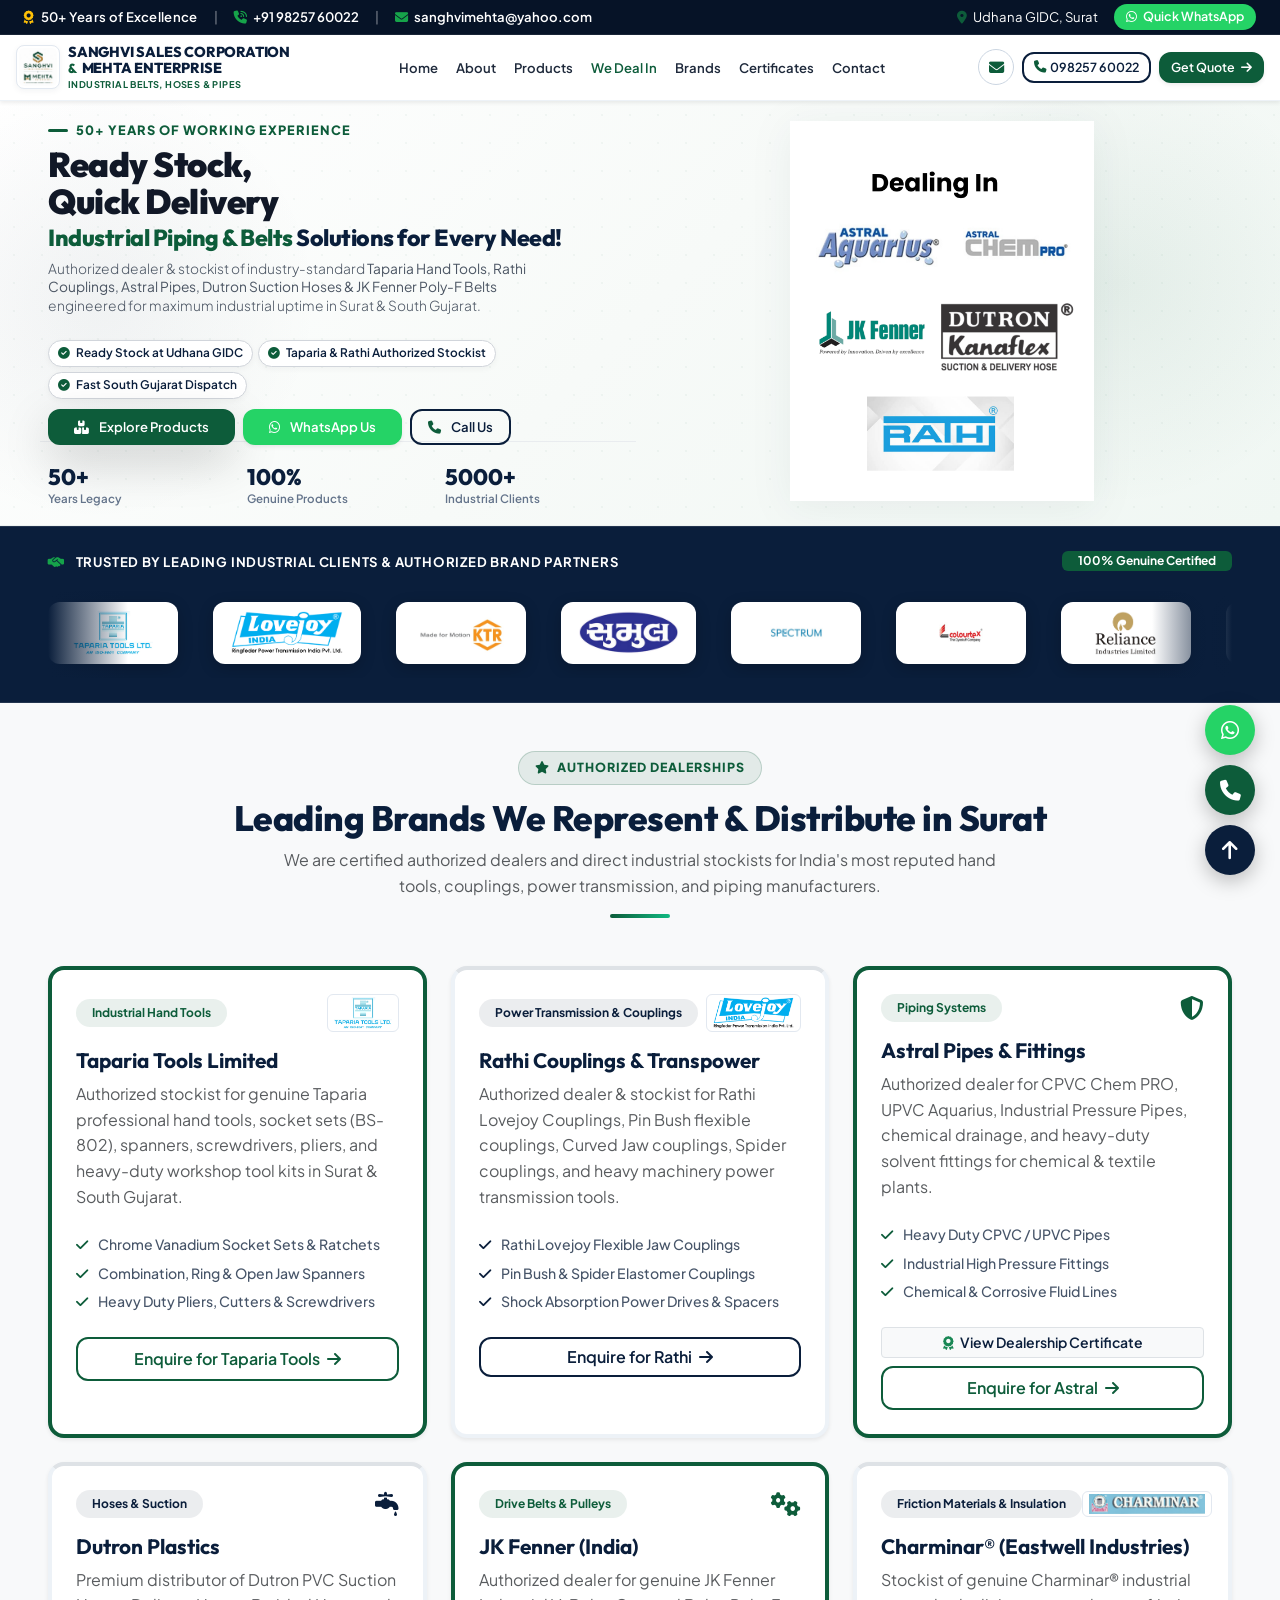
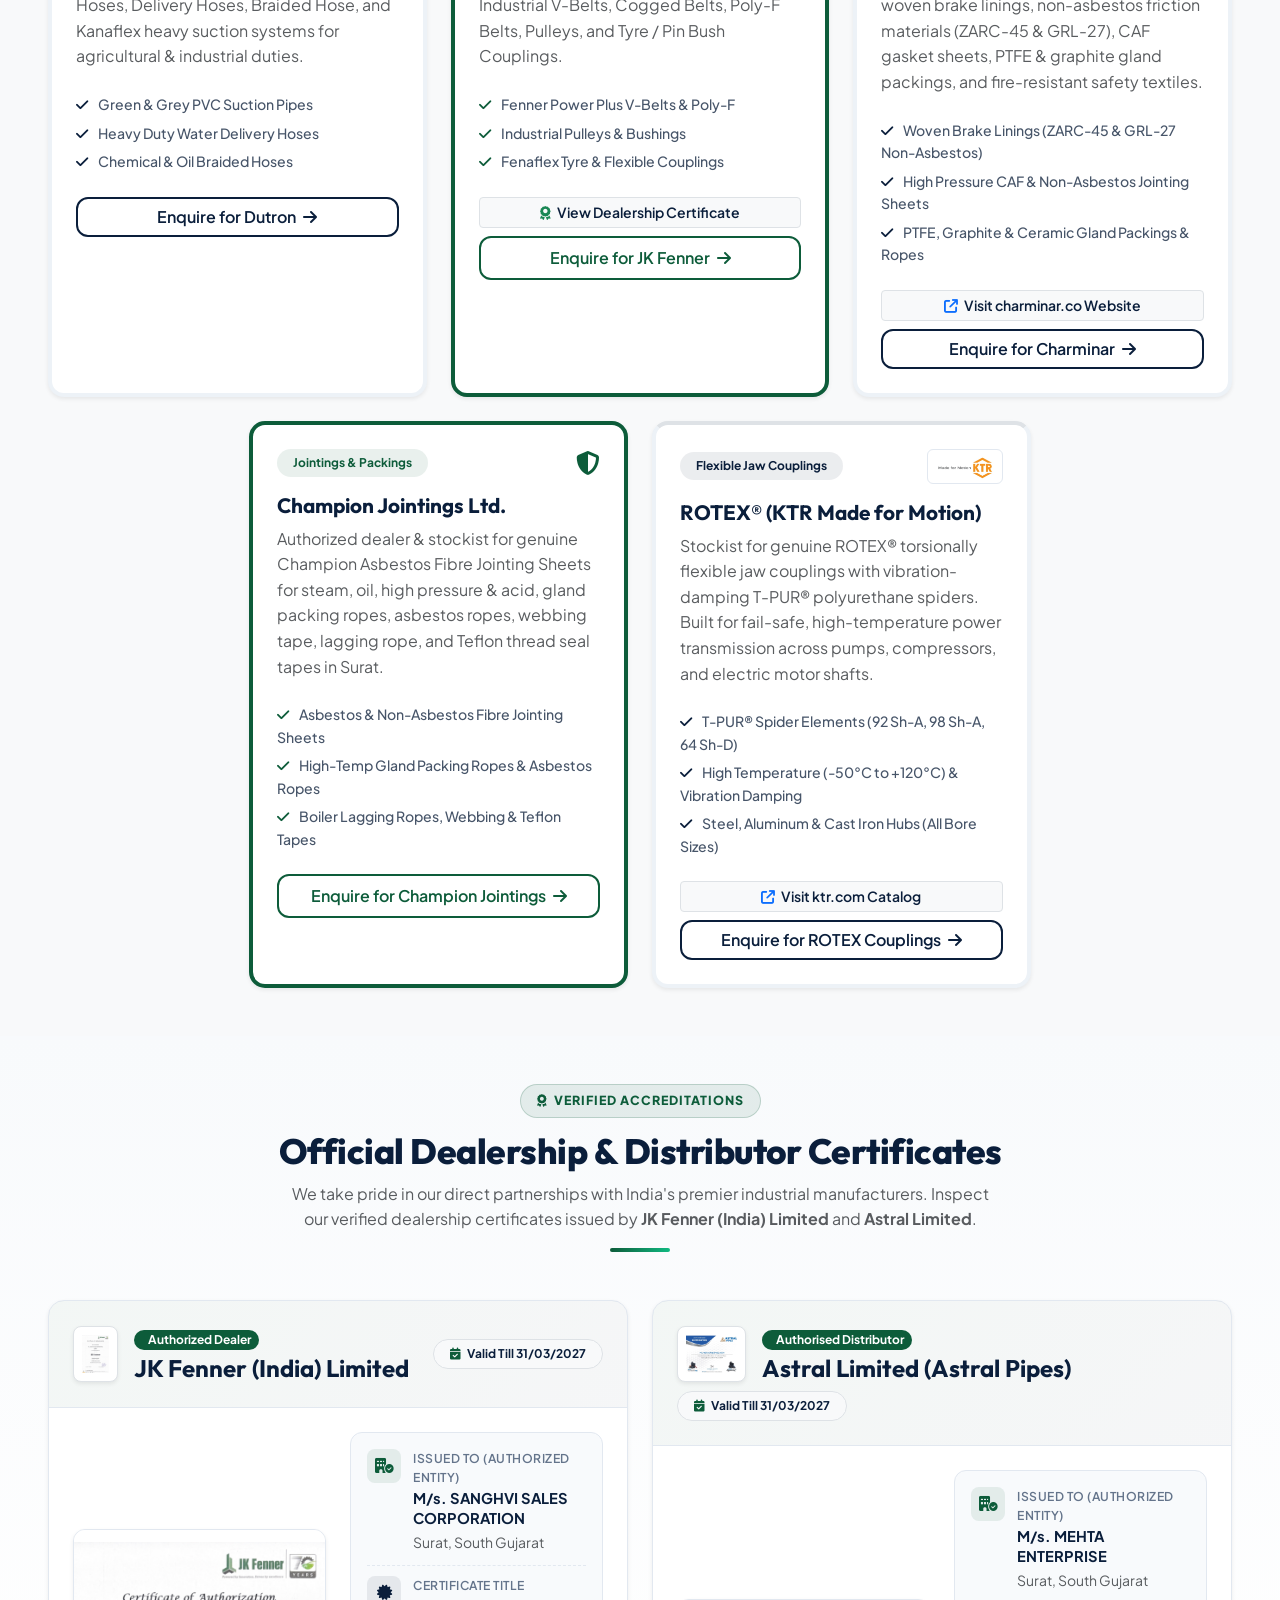
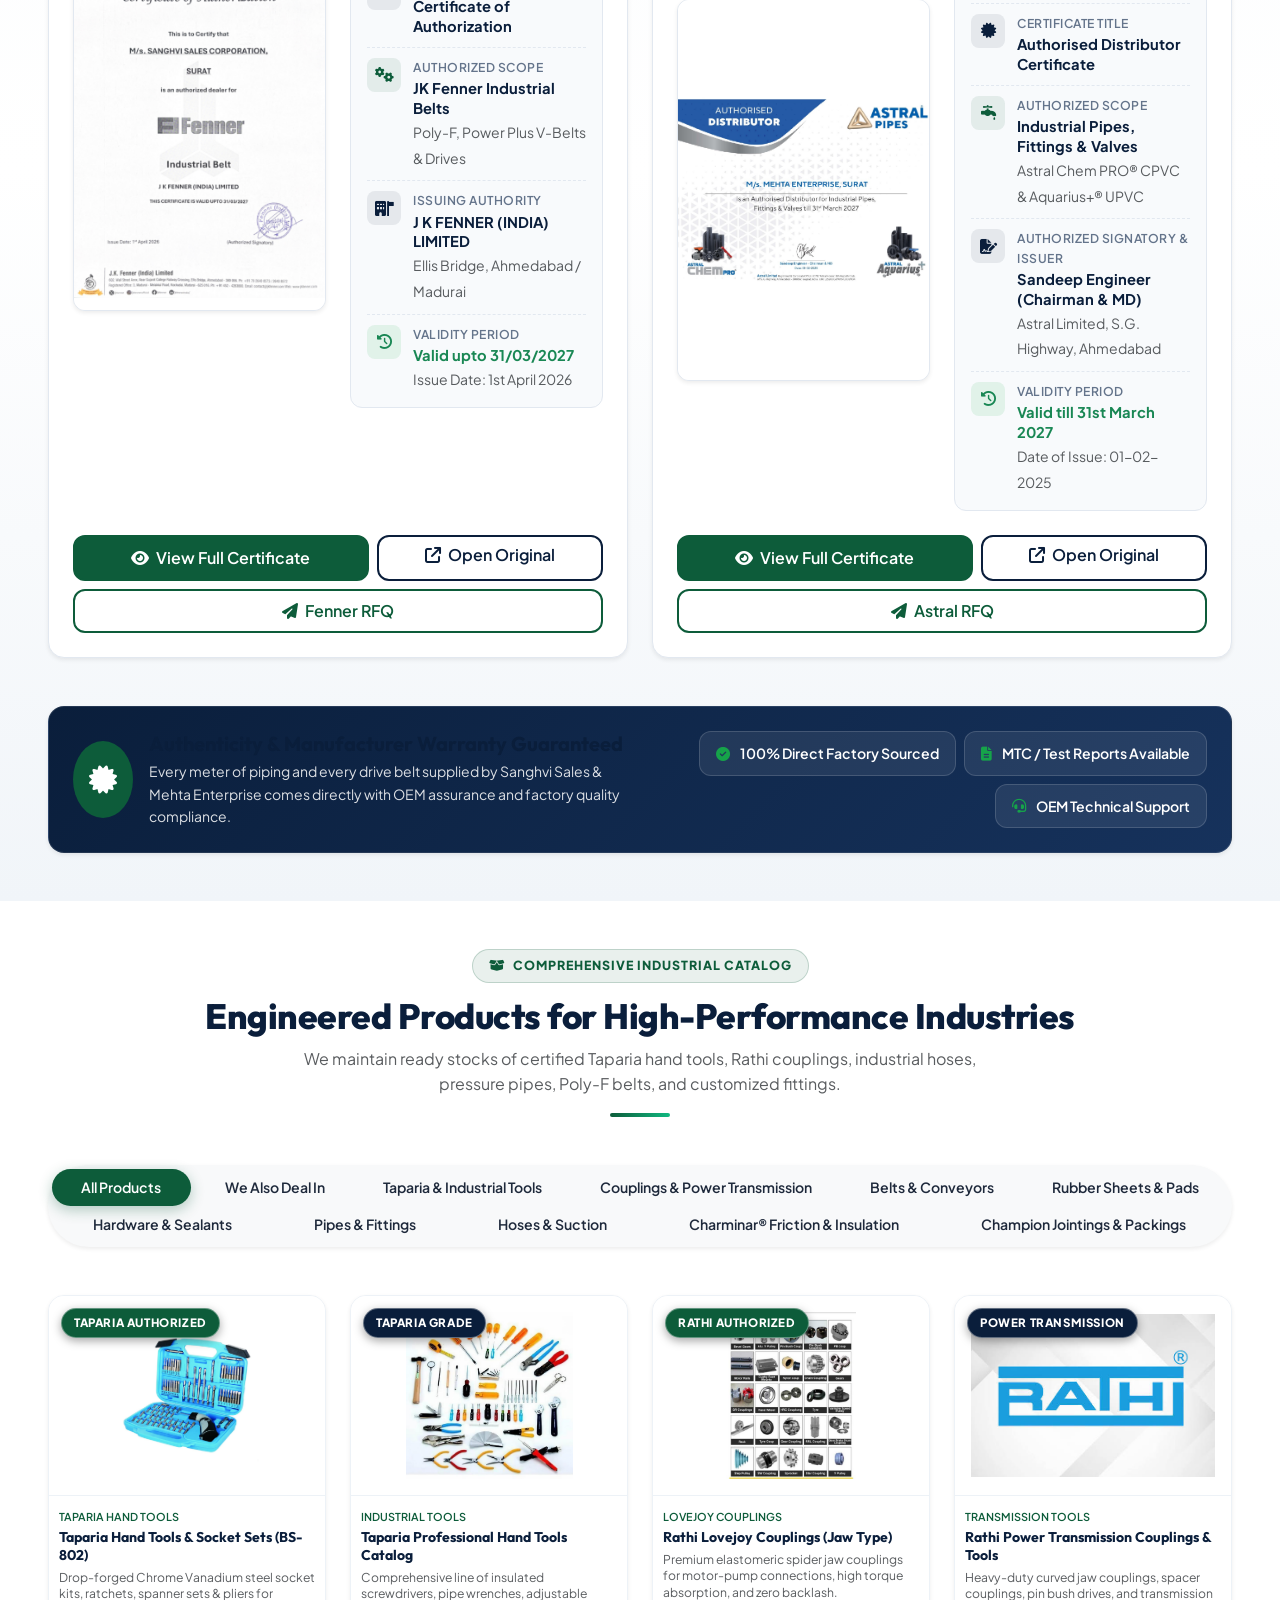
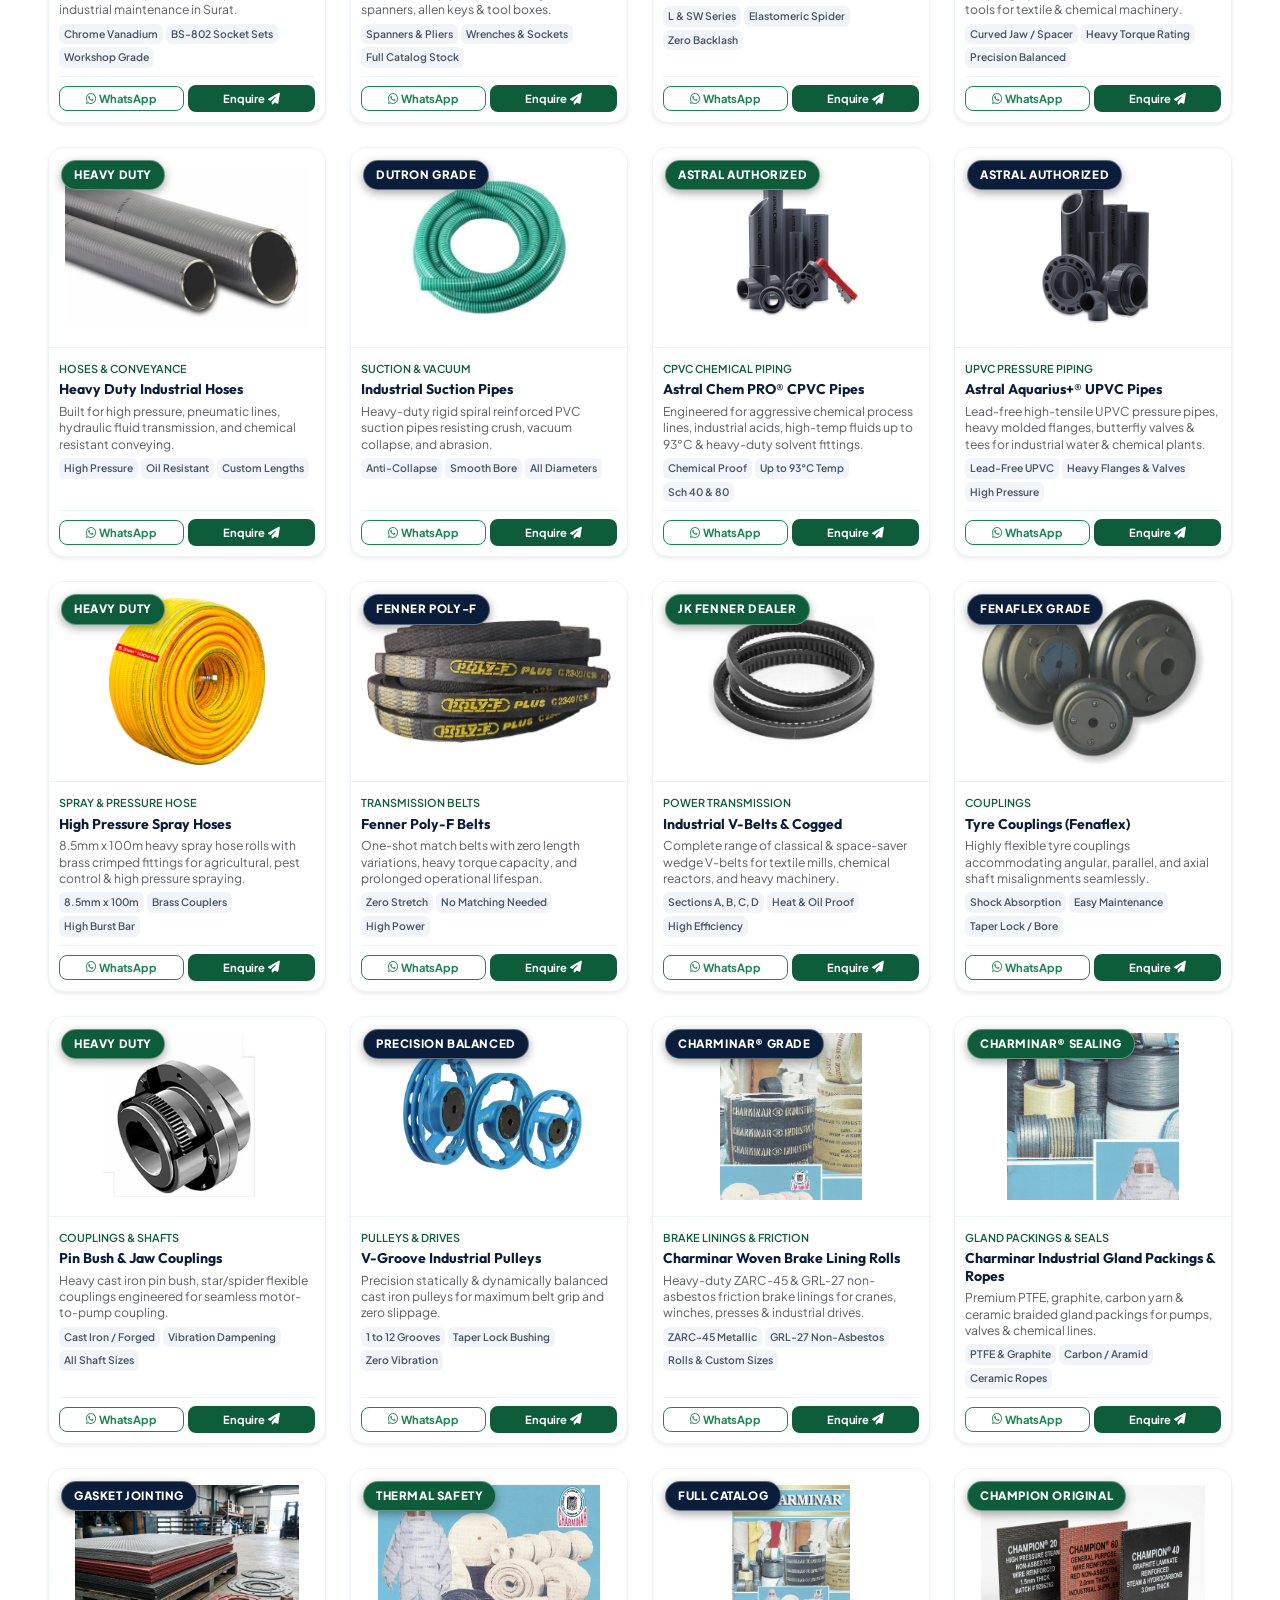
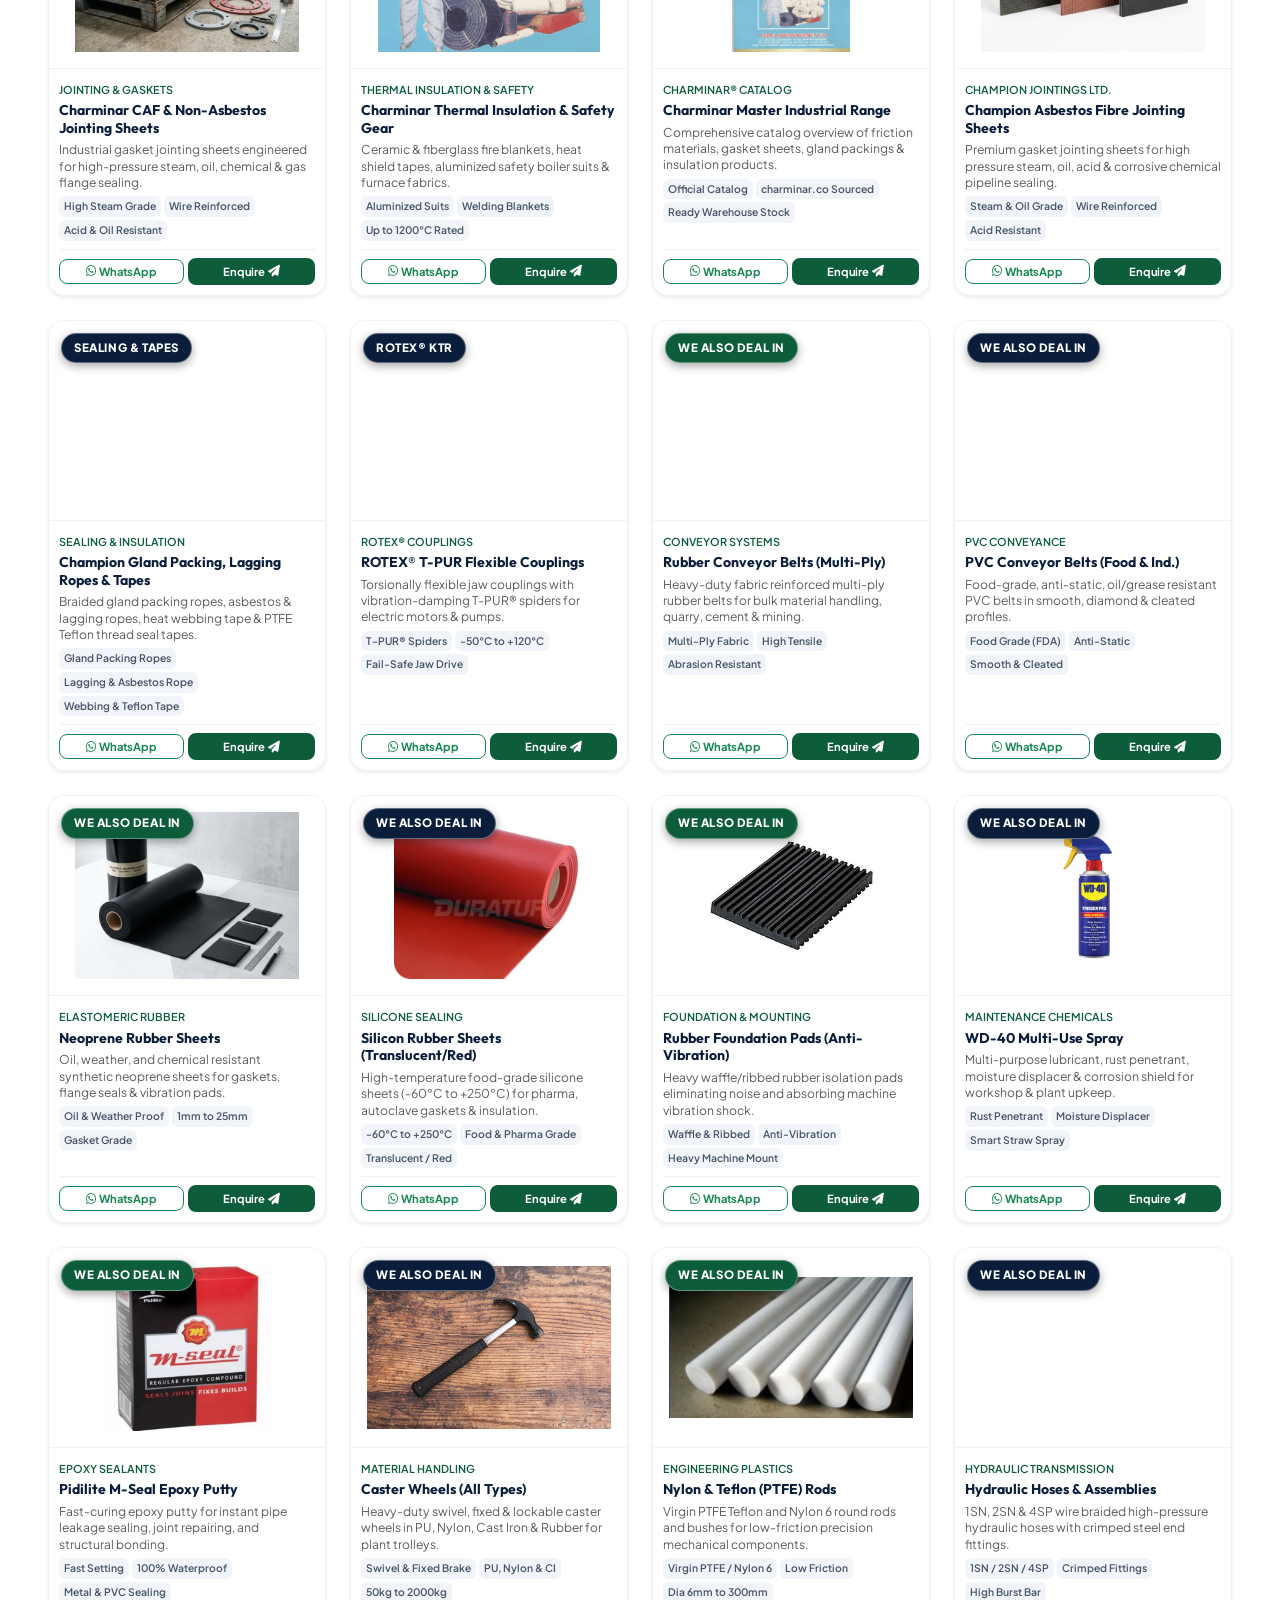
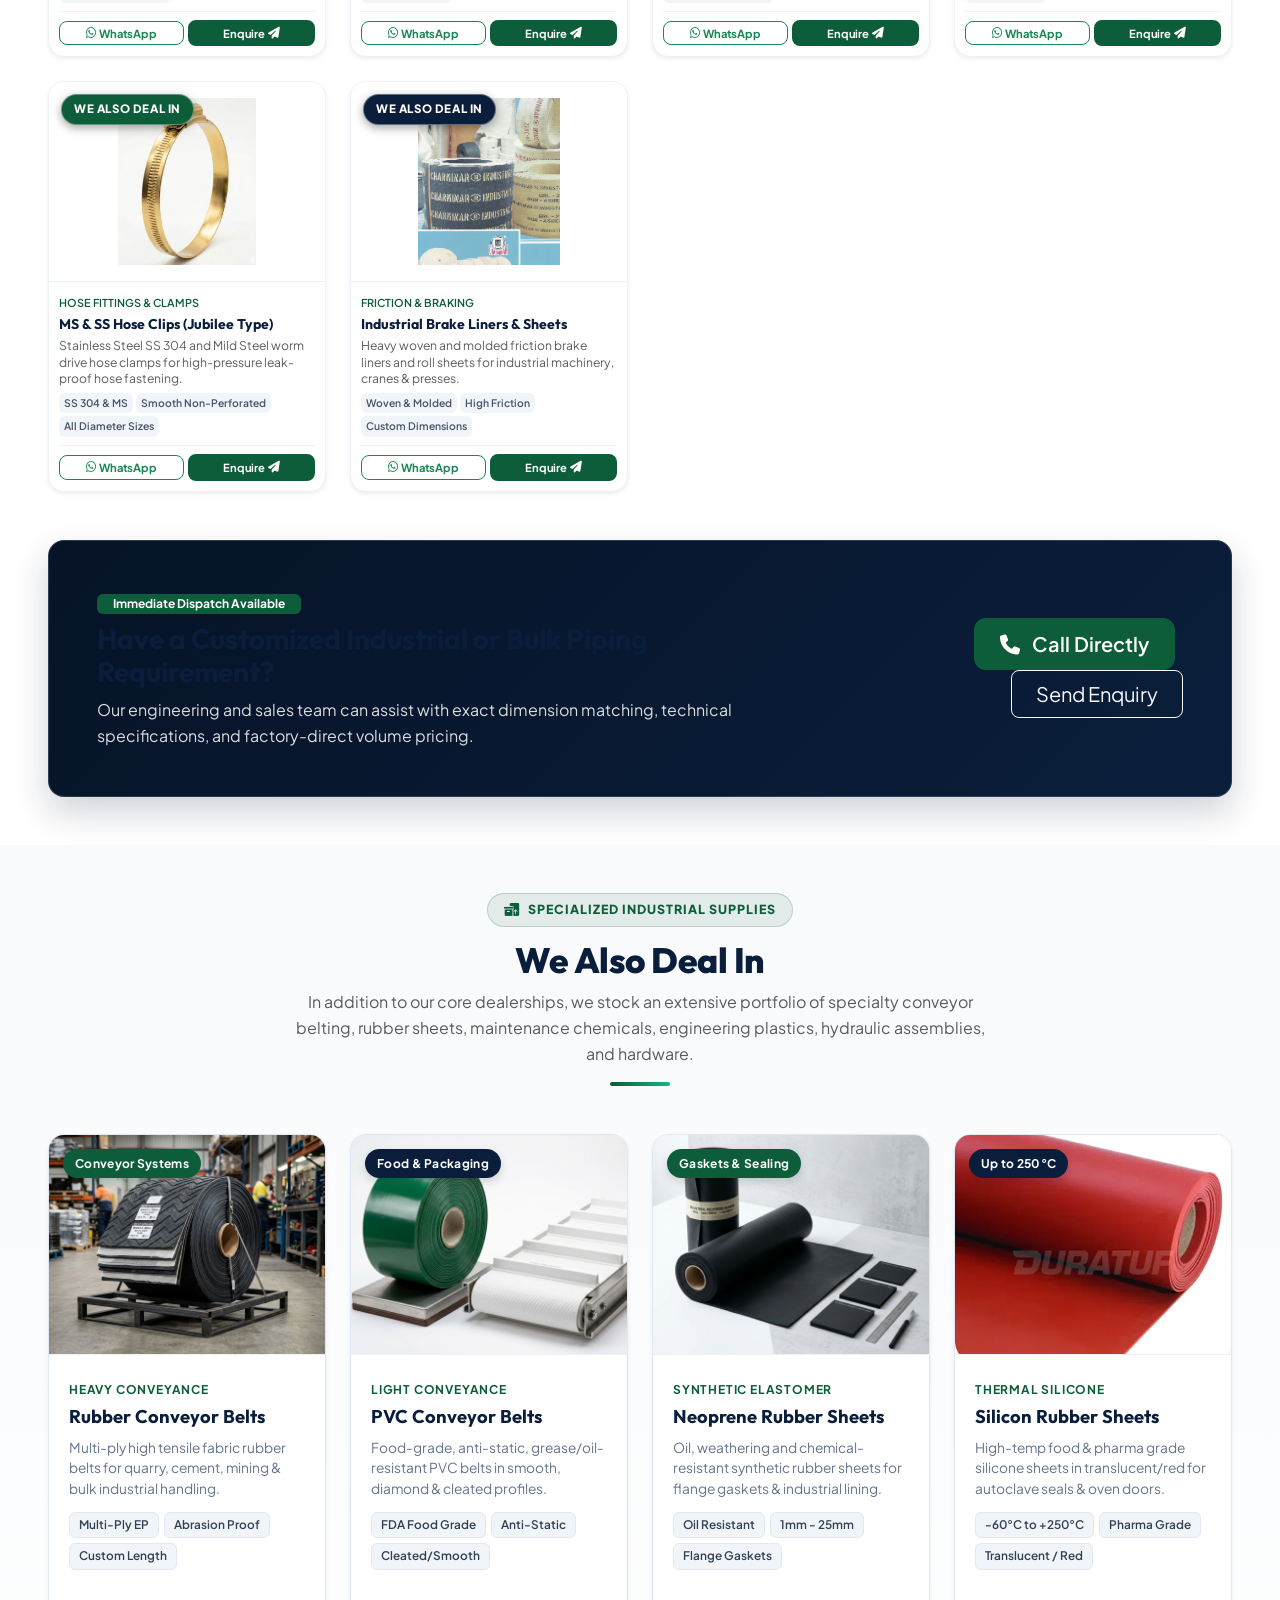
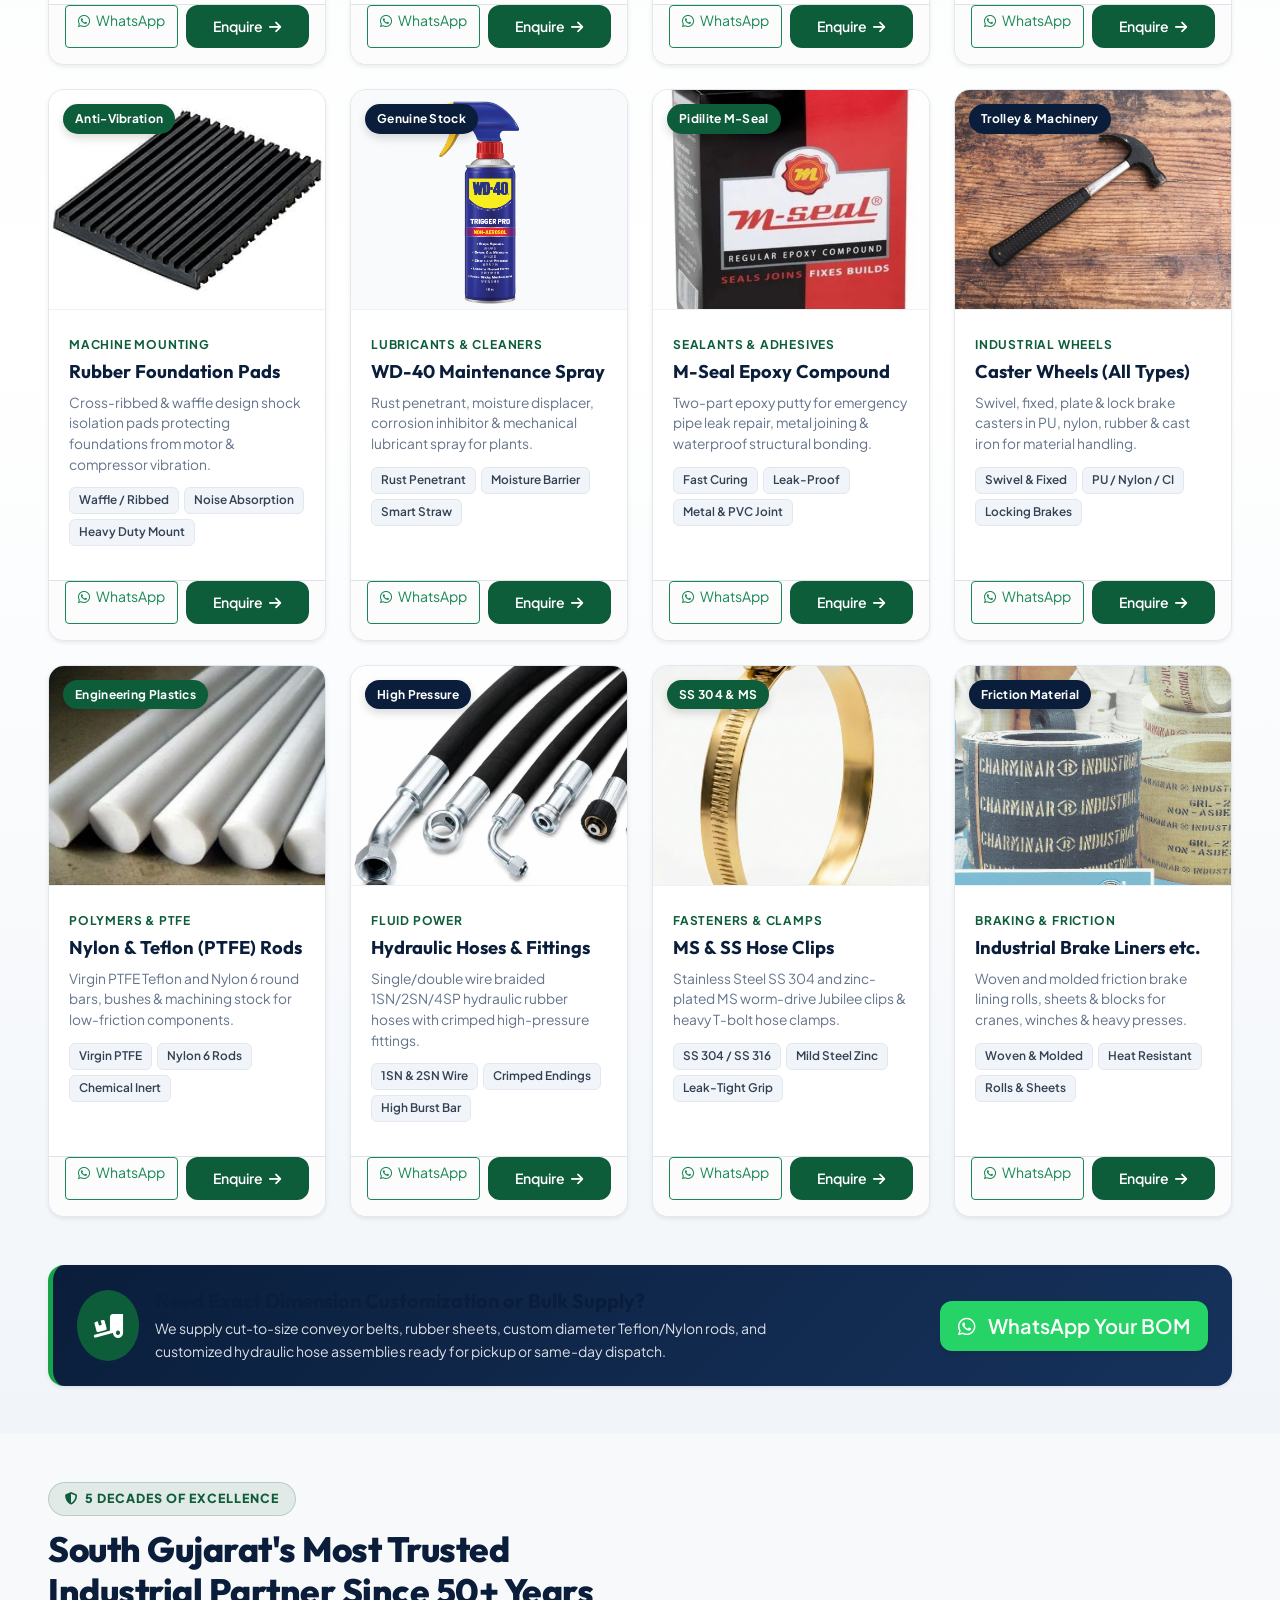
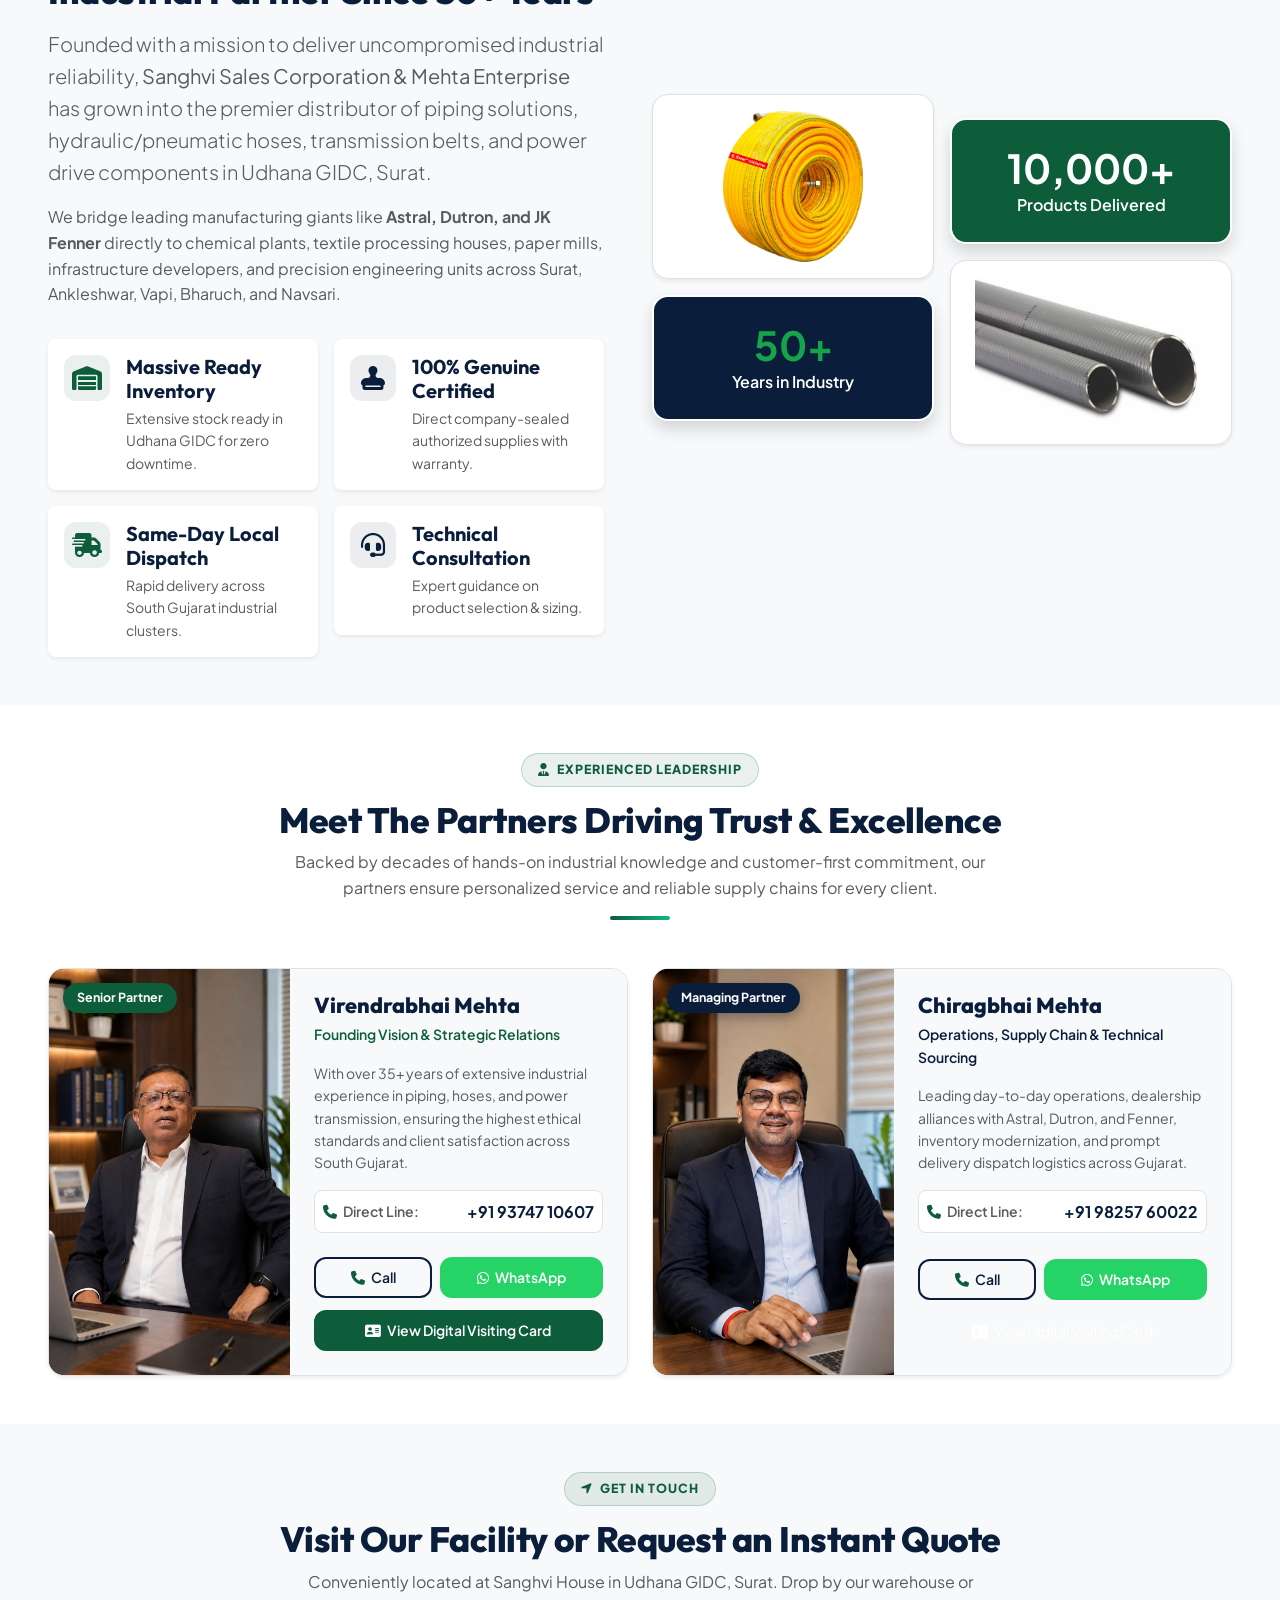
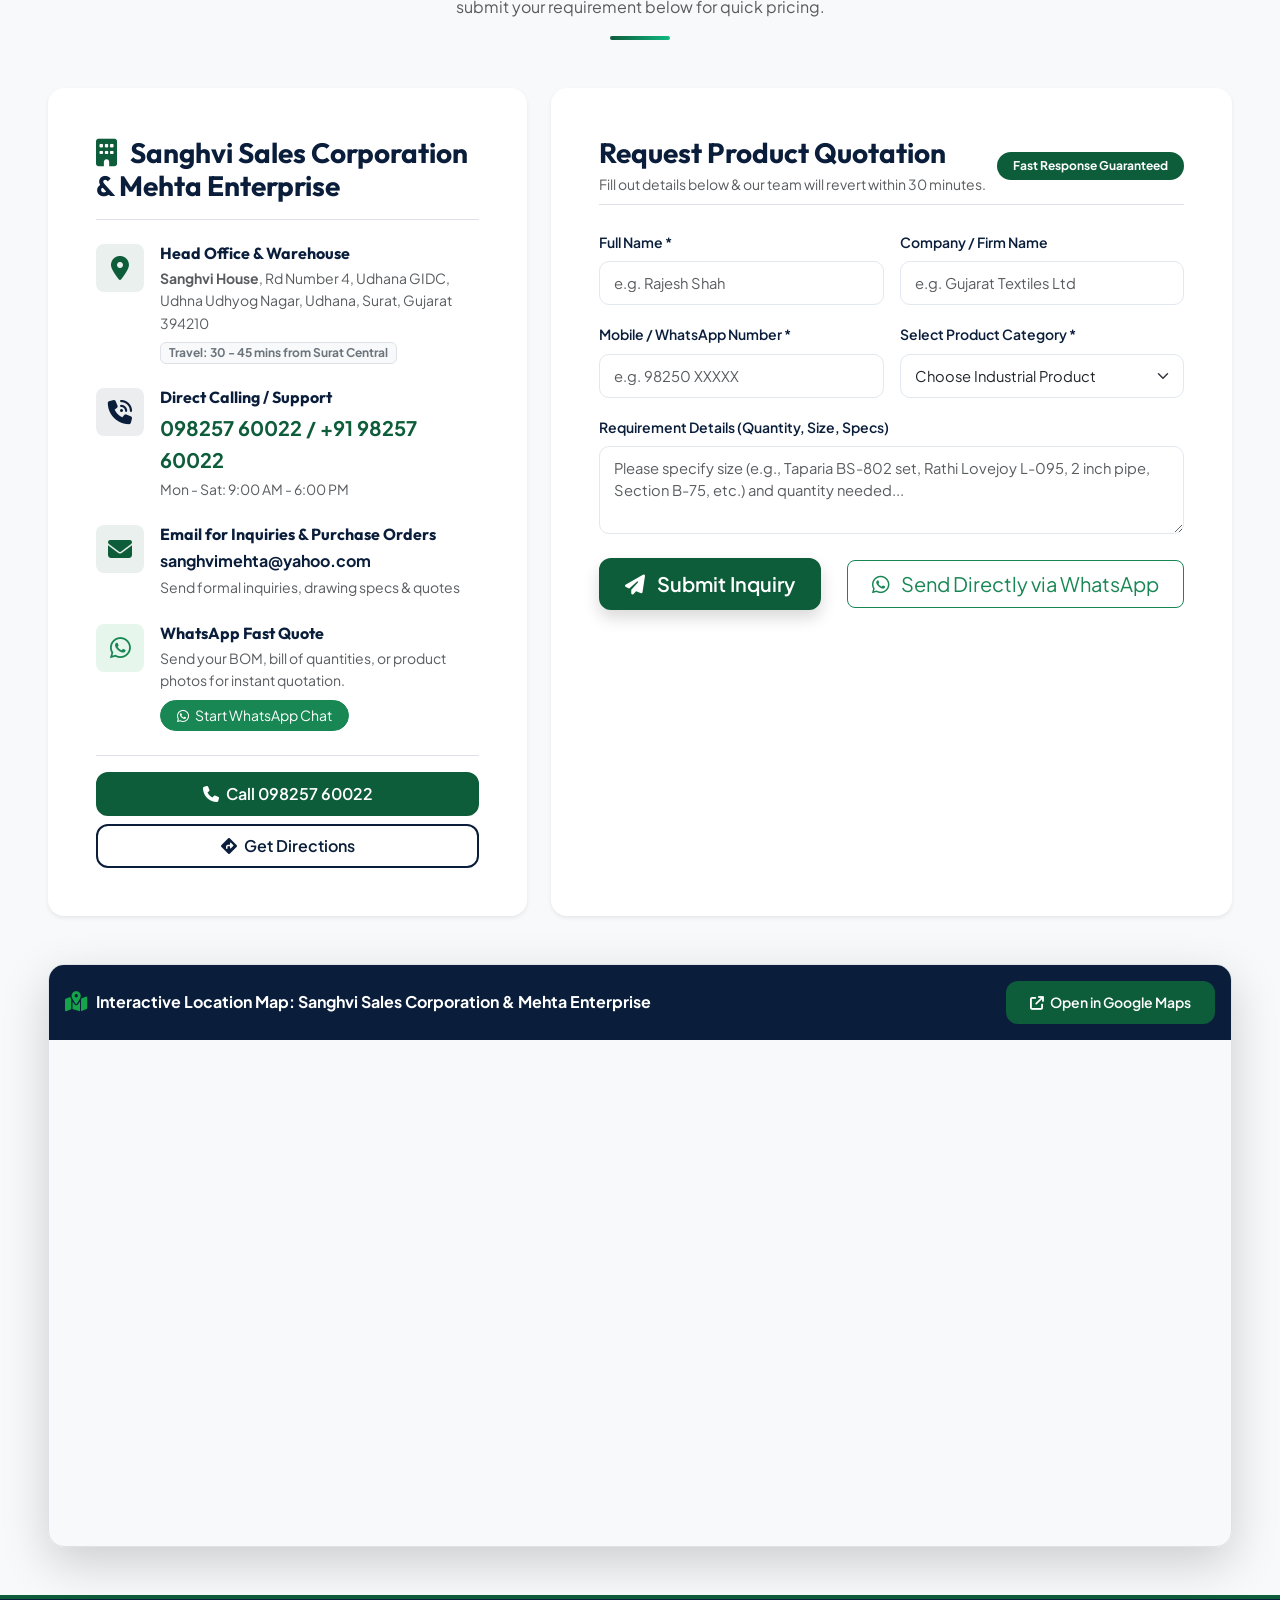
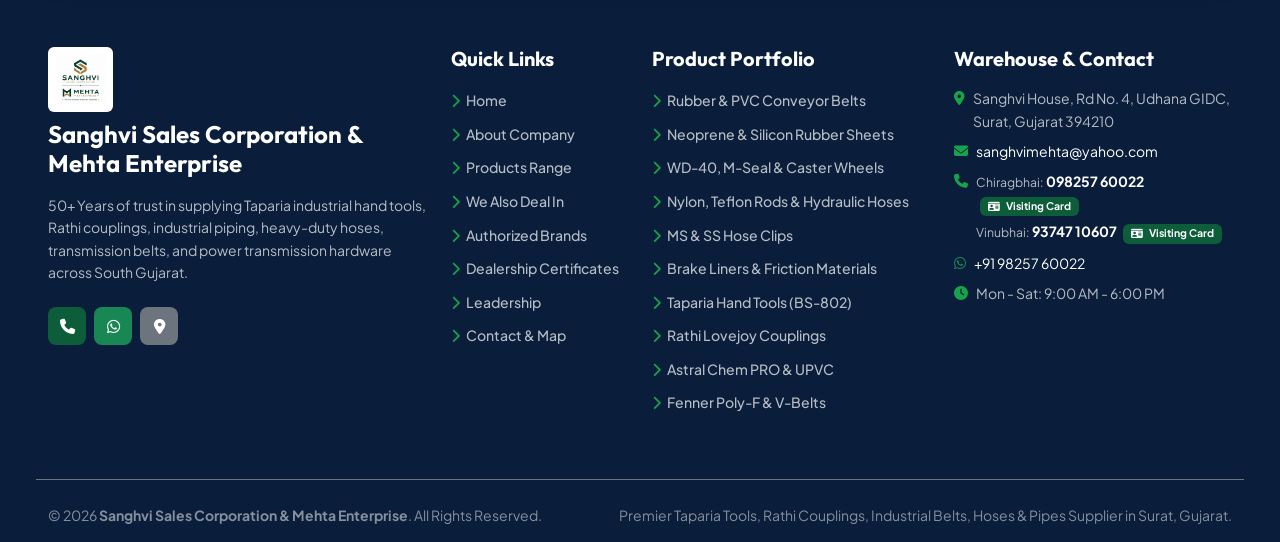
==== commit a2bdbeff: "refactor: update product image sources for hydraulic pipes and hose clips" ====
--- a/index.html
+++ b/index.html
@@ -2077,11 +2077,11 @@
                 <!-- Item 32: Hydraulic Hoses -->
                 <div class="col-xl-3 col-lg-4 col-md-6 product-item" data-category="we-deal-in hoses engineering">
                     <div class="product-card h-100 rounded-4 overflow-hidden shadow-sm hover-elevate">
-                        <div class="product-img-box position-relative" onclick="openProductModal('High Pressure Hydraulic Hoses & Assemblies', 'images/hydraulic-hoses.jpg', 'High Pressure Hydraulics', 'Single wire, double wire braided (1SN, 2SN), and multi-spiral (4SP/4SH) high-pressure hydraulic rubber hoses with factory-crimped BSP, JIC, and Metric steel end fittings. Built for excavators, power packs, hydraulic presses, and industrial machinery.')">
-                            <img src="images/hydraulic-hoses.jpg" alt="High Pressure Wire Braided Hydraulic Hoses Assemblies Surat" class="product-img" loading="lazy" decoding="async">
+                        <div class="product-img-box position-relative" onclick="openProductModal('High Pressure Hydraulic Hoses & Assemblies', 'images/hydraulic pipe.jpeg', 'High Pressure Hydraulics', 'Single wire, double wire braided (1SN, 2SN), and multi-spiral (4SP/4SH) high-pressure hydraulic rubber hoses with factory-crimped BSP, JIC, and Metric steel end fittings. Built for excavators, power packs, hydraulic presses, and industrial machinery.')">
+                            <img src="images/hydraulic pipe.jpeg" alt="High Pressure Wire Braided Hydraulic Hoses Assemblies Surat" class="product-img" loading="lazy" decoding="async">
                             <span class="product-badge bg-navy">We Also Deal In</span>
                             <div class="product-overlay">
-                                <button class="btn btn-sm btn-light fw-bold" onclick="event.stopPropagation(); openProductModal('High Pressure Hydraulic Hoses & Assemblies', 'images/hydraulic-hoses.jpg', 'High Pressure Hydraulics', 'Single wire, double wire braided (1SN, 2SN), and multi-spiral (4SP/4SH) high-pressure hydraulic rubber hoses with factory-crimped BSP, JIC, and Metric steel end fittings. Built for excavators, power packs, hydraulic presses, and industrial machinery.')">
+                                <button class="btn btn-sm btn-light fw-bold" onclick="event.stopPropagation(); openProductModal('High Pressure Hydraulic Hoses & Assemblies', 'images/hydraulic pipe.jpeg', 'High Pressure Hydraulics', 'Single wire, double wire braided (1SN, 2SN), and multi-spiral (4SP/4SH) high-pressure hydraulic rubber hoses with factory-crimped BSP, JIC, and Metric steel end fittings. Built for excavators, power packs, hydraulic presses, and industrial machinery.')">
                                     <i class="fa-solid fa-eye me-1"></i> Quick View
                                 </button>
                             </div>
@@ -2112,11 +2112,11 @@
                 <!-- Item 33: MS & SS Hose Clips -->
                 <div class="col-xl-3 col-lg-4 col-md-6 product-item" data-category="we-deal-in hardware hoses">
                     <div class="product-card h-100 rounded-4 overflow-hidden shadow-sm hover-elevate">
-                        <div class="product-img-box position-relative" onclick="openProductModal('MS & SS Hose Clips (Worm Drive Clamps)', 'images/ms-ss-hose-clips.jpg', 'Heavy Duty Clamps', 'Precision manufactured Stainless Steel (SS 304 / SS 316) and zinc-plated Mild Steel (MS) worm drive hose clips, Jubilee type band clamps, and heavy duty T-bolt clamps. Smooth band inner surfaces prevent hose damage while ensuring complete leak-tight seal.')">
-                            <img src="images/ms-ss-hose-clips.jpg" alt="Stainless Steel SS 304 and MS Worm Drive Hose Clips Surat" class="product-img" loading="lazy" decoding="async">
+                        <div class="product-img-box position-relative" onclick="openProductModal('MS & SS Hose Clips (Worm Drive Clamps)', 'images/hose-clips.jpeg', 'Heavy Duty Clamps', 'Precision manufactured Stainless Steel (SS 304 / SS 316) and zinc-plated Mild Steel (MS) worm drive hose clips, Jubilee type band clamps, and heavy duty T-bolt clamps. Smooth band inner surfaces prevent hose damage while ensuring complete leak-tight seal.')">
+                            <img src="images/hose-clips.jpeg" alt="Stainless Steel SS 304 and MS Worm Drive Hose Clips Surat" class="product-img" loading="lazy" decoding="async">
                             <span class="product-badge bg-green">We Also Deal In</span>
                             <div class="product-overlay">
-                                <button class="btn btn-sm btn-light fw-bold" onclick="event.stopPropagation(); openProductModal('MS & SS Hose Clips (Worm Drive Clamps)', 'images/ms-ss-hose-clips.jpg', 'Heavy Duty Clamps', 'Precision manufactured Stainless Steel (SS 304 / SS 316) and zinc-plated Mild Steel (MS) worm drive hose clips, Jubilee type band clamps, and heavy duty T-bolt clamps. Smooth band inner surfaces prevent hose damage while ensuring complete leak-tight seal.')">
+                                <button class="btn btn-sm btn-light fw-bold" onclick="event.stopPropagation(); openProductModal('MS & SS Hose Clips (Worm Drive Clamps)', 'images/hose-clips.jpeg', 'Heavy Duty Clamps', 'Precision manufactured Stainless Steel (SS 304 / SS 316) and zinc-plated Mild Steel (MS) worm drive hose clips, Jubilee type band clamps, and heavy duty T-bolt clamps. Smooth band inner surfaces prevent hose damage while ensuring complete leak-tight seal.')">
                                     <i class="fa-solid fa-eye me-1"></i> Quick View
                                 </button>
                             </div>
@@ -2516,8 +2516,8 @@
                 <div class="col-xl-3 col-lg-4 col-md-6">
                     <div class="deal-in-card h-100 rounded-4 overflow-hidden shadow-sm d-flex flex-column justify-content-between">
                         <div>
-                            <div class="deal-in-img-box" onclick="openProductModal('High Pressure Hydraulic Hoses & Assemblies', 'images/hydraulic-hoses.jpg', 'High Pressure Hydraulics', 'Single wire, double wire braided (1SN, 2SN), and multi-spiral (4SP/4SH) high-pressure hydraulic rubber hoses with factory-crimped BSP, JIC, and Metric steel end fittings. Built for excavators, power packs, hydraulic presses, and industrial machinery.')">
-                                <img src="images/hydraulic-hoses.jpg" alt="Hydraulic Hoses Surat" class="deal-in-img" loading="lazy" decoding="async">
+                            <div class="deal-in-img-box" onclick="openProductModal('High Pressure Hydraulic Hoses & Assemblies', 'images/hydraulic pipe.jpeg', 'High Pressure Hydraulics', 'Single wire, double wire braided (1SN, 2SN), and multi-spiral (4SP/4SH) high-pressure hydraulic rubber hoses with factory-crimped BSP, JIC, and Metric steel end fittings. Built for excavators, power packs, hydraulic presses, and industrial machinery.')">
+                                <img src="images/hydraulic pipe.jpeg" alt="Hydraulic Hoses Surat" class="deal-in-img" loading="lazy" decoding="async">
                                 <span class="deal-badge bg-navy text-white">High Pressure</span>
                                 <div class="deal-overlay">
                                     <span class="btn btn-sm btn-light fw-bold"><i class="fa-solid fa-eye me-1"></i> Quick View</span>
@@ -2549,8 +2549,8 @@
                 <div class="col-xl-3 col-lg-4 col-md-6">
                     <div class="deal-in-card h-100 rounded-4 overflow-hidden shadow-sm d-flex flex-column justify-content-between">
                         <div>
-                            <div class="deal-in-img-box" onclick="openProductModal('MS & SS Hose Clips (Worm Drive Clamps)', 'images/ms-ss-hose-clips.jpg', 'Heavy Duty Clamps', 'Precision manufactured Stainless Steel (SS 304 / SS 316) and zinc-plated Mild Steel (MS) worm drive hose clips, Jubilee type band clamps, and heavy duty T-bolt clamps. Smooth band inner surfaces prevent hose damage while ensuring complete leak-tight seal.')">
-                                <img src="images/ms-ss-hose-clips.jpg" alt="MS and SS Hose Clips Surat" class="deal-in-img" loading="lazy" decoding="async">
+                            <div class="deal-in-img-box" onclick="openProductModal('MS & SS Hose Clips (Worm Drive Clamps)', 'images/hose-clips.jpeg', 'Heavy Duty Clamps', 'Precision manufactured Stainless Steel (SS 304 / SS 316) and zinc-plated Mild Steel (MS) worm drive hose clips, Jubilee type band clamps, and heavy duty T-bolt clamps. Smooth band inner surfaces prevent hose damage while ensuring complete leak-tight seal.')">
+                                <img src="images/hose-clips.jpeg" alt="MS and SS Hose Clips Surat" class="deal-in-img" loading="lazy" decoding="async">
                                 <span class="deal-badge bg-green text-white">SS 304 & MS</span>
                                 <div class="deal-overlay">
                                     <span class="btn btn-sm btn-light fw-bold"><i class="fa-solid fa-eye me-1"></i> Quick View</span>
